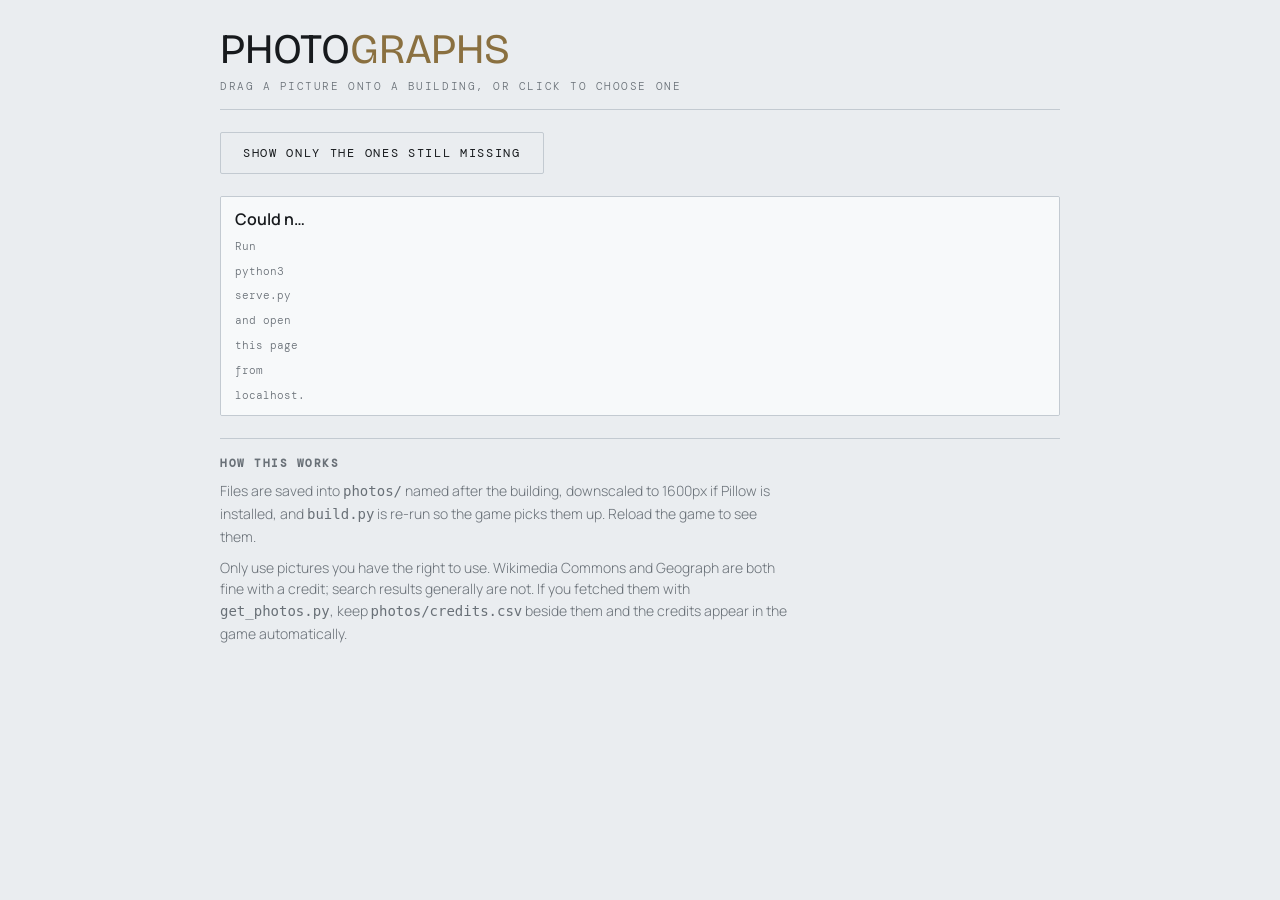
==== upload.html @ dc085592 "Milestone: a daily game about dating and placing British buildings Guess when a building was built a" ====
<!doctype html>
<html lang="en-GB">
<head>
<meta charset="utf-8">
<meta name="viewport" content="width=device-width, initial-scale=1">
<title>Milestone · photographs</title>
<link rel="stylesheet" href="https://fonts.googleapis.com/css2?family=Bricolage+Grotesque:opsz,wght@12..96,300;12..96,400&family=Manrope:wght@200;300;400;500;600&family=DM+Mono:wght@400;500&display=swap">
<link rel="stylesheet" href="styles.css">
<style>
  .wrap{max-width:880px}
  .rows{display:flex;flex-direction:column;gap:1px;background:var(--rule);
    border:1px solid var(--rule);border-radius:2px;overflow:hidden}
  .row{display:grid;grid-template-columns:74px 1fr auto;gap:14px;align-items:center;
    background:var(--panel);padding:10px 14px}
  .row.has{background:var(--plate)}
  .row.drop{outline:2px dashed var(--accent);outline-offset:-4px}
  .thumb{width:74px;height:56px;object-fit:cover;border:1px solid var(--rule);
    background:var(--hair);border-radius:2px}
  .thumb.empty{display:flex;align-items:center;justify-content:center;
    font-family:"DM Mono",monospace;font-size:9px;color:var(--lead);letter-spacing:.1em}
  .who{min-width:0}
  .who b{font-weight:600;display:block;white-space:nowrap;overflow:hidden;text-overflow:ellipsis}
  .who span{font-family:"DM Mono",monospace;font-size:11px;color:var(--lead)}
  .pick{font-family:"DM Mono",monospace;font-size:11px;letter-spacing:.1em;
    text-transform:uppercase;border:1px solid var(--rule);background:transparent;
    color:var(--ink);border-radius:2px;padding:7px 12px;cursor:pointer}
  .pick:hover{border-color:var(--accent);color:var(--accent)}
  .bar{display:flex;gap:14px;align-items:center;flex-wrap:wrap}
  .count{font-family:"DM Mono",monospace;font-size:12px;color:var(--lead)}
  .ok{color:var(--accent)} .bad{color:var(--ochre)}
</style>
</head>
<body>
<div class="wrap">
  <header>
    <div>
      <h1 class="mark">PHOTO&shy;<span>GRAPHS</span></h1>
      <div class="tagline">Drag a picture onto a building, or click to choose one</div>
    </div>
    <span class="count" id="count"></span>
  </header>

  <div class="bar">
    <button class="btn ghost" id="filter">Show only the ones still missing</button>
    <span class="count" id="status"></span>
  </div>

  <div class="rows" id="rows"></div>

  <footer>
    <h3>How this works</h3>
    <p>Files are saved into <code>photos/</code> named after the building, downscaled to
    1600px if Pillow is installed, and <code>build.py</code> is re-run so the game picks
    them up. Reload the game to see them.</p>
    <p>Only use pictures you have the right to use. Wikimedia Commons and Geograph are
    both fine with a credit; search results generally are not. If you fetched them with
    <code>get_photos.py</code>, keep <code>photos/credits.csv</code> beside them and the
    credits appear in the game automatically.</p>
  </footer>
</div>

<script>
let all = [], onlyMissing = false;

function render(){
  const list = onlyMissing ? all.filter(b => !b.photo) : all;
  document.getElementById('rows').innerHTML = list.map(b => `
    <div class="row ${b.photo ? 'has' : ''}" data-id="${b.id}">
      ${b.photo
        ? `<img class="thumb" src="${b.photo}?t=${Date.now()}" alt="">`
        : `<div class="thumb empty">NONE</div>`}
      <div class="who"><b>${b.title}</b><span>${b.dates} · ${b.place}</span></div>
      <button class="pick" data-id="${b.id}">${b.photo ? 'Replace' : 'Add'}</button>
    </div>`).join('');
  const have = all.filter(b => b.photo).length;
  document.getElementById('count').textContent = `${have} of ${all.length} have a photograph`;
}

async function send(id, file){
  const ext = (file.name.match(/\.[a-z0-9]+$/i) || ['.jpg'])[0].toLowerCase();
  const status = document.getElementById('status');
  status.textContent = `uploading ${file.name}…`;
  status.className = 'count';
  try {
    const res = await fetch(`/upload/${id}${ext}`, {method:'PUT', body:file});
    const out = await res.json();
    if (!res.ok) throw new Error(out.error || res.statusText);
    status.textContent = `saved ${out.saved} (${Math.round(out.bytes/1024)} KB)`;
    status.className = 'count ok';
    await load();
  } catch (e){
    status.textContent = 'failed: ' + e.message;
    status.className = 'count bad';
  }
}

document.addEventListener('click', e=>{
  const btn = e.target.closest('.pick');
  if (!btn) return;
  const input = document.createElement('input');
  input.type = 'file'; input.accept = 'image/*';
  input.onchange = () => { if (input.files[0]) send(btn.dataset.id, input.files[0]); };
  input.click();
});
document.addEventListener('dragover', e=>{
  const row = e.target.closest('.row');
  if (row){ e.preventDefault(); row.classList.add('drop'); }
});
document.addEventListener('dragleave', e=>{
  const row = e.target.closest('.row'); if (row) row.classList.remove('drop');
});
document.addEventListener('drop', e=>{
  const row = e.target.closest('.row');
  if (!row) return;
  e.preventDefault(); row.classList.remove('drop');
  const f = e.dataTransfer.files[0];
  if (f) send(row.dataset.id, f);
});
document.getElementById('filter').addEventListener('click', e=>{
  onlyMissing = !onlyMissing;
  e.target.textContent = onlyMissing ? 'Show all buildings' : 'Show only the ones still missing';
  render();
});

async function load(){
  const res = await fetch('/api/buildings');
  all = await res.json();
  render();
}
load().catch(()=> {
  document.getElementById('rows').innerHTML =
    '<div class="row"><div class="who"><b>Could not reach the server.</b>' +
    '<span>Run python3 serve.py and open this page from localhost.</span></div></div>';
});
</script>
</body>
</html>
---- styles.css ----
:root{
  --ground:#EAEDF0;
  --panel:#F7F9FA;
  --plate:#FFFFFF;
  --ink:#171A1D;
  --lead:#697077;
  --rule:#C3CAD1;
  --hair:#DCE1E6;
  --accent:#8A7040;
  --accent-dim:#8A704022;
  --ochre:#A4442B;
  --gold:#8A6A22;
  --shadow:0 1px 0 #FFFFFFAA, 0 10px 30px -18px #1B1E2055;
}
@media (prefers-color-scheme: dark){
  :root:not([data-theme="light"]){
    --ground:#15181A;
    --panel:#1D2124;
    --plate:#23282B;
    --ink:#E6E3DB;
    --lead:#8D9498;
    --rule:#39403F;
    --hair:#2B3134;
    --accent:#D3BA92;
    --accent-dim:#D3BA9222;
    --ochre:#DE8264;
    --gold:#C8A44E;
    --shadow:0 1px 0 #FFFFFF08, 0 12px 34px -20px #000000AA;
  }
}
:root[data-theme="dark"]{
  --ground:#15181A;
  --panel:#1D2124;
  --plate:#23282B;
  --ink:#E6E3DB;
  --lead:#8D9498;
  --rule:#39403F;
  --hair:#2B3134;
  --accent:#D3BA92;
  --accent-dim:#D3BA9222;
  --ochre:#DE8264;
  --gold:#C8A44E;
  --shadow:0 1px 0 #FFFFFF08, 0 12px 34px -20px #000000AA;
}

*{box-sizing:border-box}
body{
  margin:0;
  background:var(--ground);
  color:var(--ink);
  font-family:Manrope,"Helvetica Neue",Arial,sans-serif;
  font-weight:300;
  font-size:16px;
  line-height:1.55;
  -webkit-font-smoothing:antialiased;
}
.wrap{max-width:1060px;margin:0 auto;padding:28px 20px 64px;display:flex;flex-direction:column;gap:22px}

/* ---------- header ---------- */
header{display:flex;align-items:flex-end;justify-content:space-between;gap:16px;flex-wrap:wrap;
  border-bottom:1px solid var(--rule);padding-bottom:14px}
.mark{font-family:"Bricolage Grotesque",Manrope,sans-serif;font-weight:400;font-size:clamp(28px,4.8vw,42px);
  letter-spacing:-.005em;line-height:1;margin:0}
.mark span{color:var(--accent)}
.tagline{font-family:"DM Mono",monospace;font-size:11px;letter-spacing:.14em;
  text-transform:uppercase;color:var(--lead);margin-top:8px}
.progress{display:flex;gap:6px;align-items:center}
#pips{display:inline-flex;gap:6px;align-items:center}
.pip{display:inline-block;width:26px;height:6px;background:var(--hair);
  border:1px solid var(--rule);border-radius:1px}
.pip.done{background:var(--accent);border-color:var(--accent)}
.pip.now{background:var(--ink);border-color:var(--ink)}
.roundlab{font-family:"DM Mono",monospace;font-size:11px;letter-spacing:.12em;
  text-transform:uppercase;color:var(--lead);margin-right:10px}
#reshuffle{margin-left:12px}

/* ---------- layout ---------- */
.stage{display:grid;grid-template-columns:1fr 430px;gap:22px;align-items:start}
@media (max-width:960px){.stage{grid-template-columns:1fr}}
/* expanded: the map takes the full width and the photograph drops below it */
.stage.mapfull{grid-template-columns:1fr}
.stage.mapfull .map-card{order:-1}

/* ---------- plate ---------- */
.plate{background:var(--plate);border:1px solid var(--rule);box-shadow:var(--shadow);
  border-radius:2px;overflow:hidden;display:flex;flex-direction:column}
.plate-img{position:relative;background:var(--plate);aspect-ratio:4/3}
.plate-img svg{display:block;width:100%;height:100%}
.corner{position:absolute;width:14px;height:14px;border:1px solid var(--rule);opacity:.7}
.corner.tl{top:9px;left:9px;border-right:0;border-bottom:0}
.corner.tr{top:9px;right:9px;border-left:0;border-bottom:0}
.corner.bl{bottom:9px;left:9px;border-right:0;border-top:0}
.corner.br{bottom:9px;right:9px;border-left:0;border-top:0}
.plate-bar{display:flex;justify-content:space-between;align-items:center;gap:12px;
  padding:9px 12px;border-top:1px solid var(--hair);background:var(--panel);
  font-family:"DM Mono",monospace;font-size:11px;letter-spacing:.09em;
  text-transform:uppercase;color:var(--lead)}
.plate-img svg{cursor:zoom-in}
.plate-img.zoomed svg{cursor:grab}

/* ---------- map ---------- */
.map-card{background:var(--panel);border:1px solid var(--rule);border-radius:2px;
  box-shadow:var(--shadow);padding:12px}
.label{font-family:"DM Mono",monospace;font-size:11px;letter-spacing:.14em;
  text-transform:uppercase;color:var(--lead);margin:0 0 8px}



.mapnote{font-family:"DM Mono",monospace;font-size:10.5px;color:var(--lead);
  margin:8px 0 0;letter-spacing:.06em}
.map-head{display:flex;justify-content:space-between;align-items:center;margin-bottom:8px}
.zoomer{display:flex;align-items:center;gap:6px}
.zbtn{font-family:"DM Mono",monospace;font-size:13px;line-height:1;width:22px;height:22px;
  border:1px solid var(--rule);background:transparent;color:var(--ink);border-radius:2px;cursor:pointer}
.zbtn:hover:not(:disabled){border-color:var(--accent);color:var(--accent)}
.zbtn:disabled{opacity:.35;cursor:default}
.zlab{font-family:"DM Mono",monospace;font-size:10.5px;color:var(--lead);
  min-width:22px;text-align:center}



/* ---------- ruler ---------- */
.ruler-card{background:var(--panel);border:1px solid var(--rule);border-radius:2px;
  box-shadow:var(--shadow);padding:16px 18px 12px}
.ruler-head{display:flex;justify-content:space-between;align-items:baseline;gap:14px;flex-wrap:wrap}
.readout{font-family:"Bricolage Grotesque",Manrope,sans-serif;font-weight:300;font-size:clamp(24px,3.6vw,32px);
  letter-spacing:.06em;line-height:1;font-variant-numeric:tabular-nums}
.readout small{font-family:"DM Mono",monospace;font-size:11px;font-weight:400;
  letter-spacing:.12em;text-transform:uppercase;color:var(--lead);margin-left:10px}
#ruler{display:block;width:100%;height:auto;cursor:ew-resize;touch-action:pan-y;margin-top:6px}
.tick{stroke:var(--rule)}
.tick.major{stroke:var(--lead)}
.ticklab{font-family:"DM Mono",monospace;font-size:9.5px;fill:var(--lead);text-anchor:middle}
.seglab{font-family:"DM Mono",monospace;font-size:9px;fill:var(--lead);
  text-anchor:middle;letter-spacing:.12em;text-transform:uppercase;opacity:.75}
.handle{fill:var(--ink)}
.handle-line{stroke:var(--ink);stroke-width:1.5}
.truth-line{stroke:var(--accent);stroke-width:1.5;stroke-dasharray:3 3}
.gap-line{stroke:var(--ochre);stroke-width:1}

/* ---------- actions ---------- */
.actions{display:flex;gap:12px;align-items:center;flex-wrap:wrap}
.btn{font-family:"DM Mono",monospace;font-size:12px;letter-spacing:.14em;
  text-transform:uppercase;padding:12px 22px;border-radius:2px;border:1px solid var(--ink);
  background:var(--ink);color:var(--ground);cursor:pointer}
.btn:hover{background:var(--accent);border-color:var(--accent);color:#fff}
.btn:disabled{opacity:.35;cursor:default}
.btn.ghost{background:transparent;color:var(--ink);border-color:var(--rule)}
.btn.ghost:hover{border-color:var(--accent);color:var(--accent);background:transparent}
.hint{font-family:"DM Mono",monospace;font-size:11px;color:var(--lead);letter-spacing:.06em}

/* ---------- reveal ---------- */
.reveal{background:var(--panel);border:1px solid var(--rule);border-left:3px solid var(--accent);
  border-radius:2px;padding:18px 20px;display:none;flex-direction:column;gap:14px;
  box-shadow:var(--shadow)}
.reveal.on{display:flex;animation:rise .35s ease-out}
@keyframes rise{from{opacity:0;transform:translateY(6px)}to{opacity:1;transform:none}}
@media (prefers-reduced-motion:reduce){.reveal.on{animation:none}}
.rev-title{font-family:"Bricolage Grotesque",Manrope,sans-serif;font-weight:400;font-size:20px;letter-spacing:.05em;margin:0}
.rev-sub{font-family:"DM Mono",monospace;font-size:11px;letter-spacing:.12em;
  text-transform:uppercase;color:var(--lead);margin:4px 0 0}
.scores{display:grid;grid-template-columns:repeat(3,minmax(0,1fr));gap:12px}
.score{border:1px solid var(--hair);border-radius:2px;padding:10px 12px;background:var(--plate)}
.score dt{font-family:"DM Mono",monospace;font-size:10px;letter-spacing:.14em;
  text-transform:uppercase;color:var(--lead)}
.score dd{margin:6px 0 0;font-family:"Bricolage Grotesque",Manrope,sans-serif;font-size:22px;font-weight:400;
  font-variant-numeric:tabular-nums}
.score .sub{font-family:"DM Mono",monospace;font-size:11px;color:var(--lead);
  font-weight:400;letter-spacing:.04em;display:block;margin-top:2px}
.den{font-family:"DM Mono",monospace;font-size:.52em;font-weight:400;
  color:var(--lead);letter-spacing:.06em;margin-left:2px}
.mapnote b{font-weight:500;color:var(--ink)}
.tell{margin:0;font-size:15.5px}
.tell b{font-weight:500;color:var(--accent)}
.revnote{margin:0;font-size:14.5px;color:var(--lead);max-width:72ch;
  border-top:1px solid var(--hair);padding-top:12px}
.rev-sub{max-width:78ch}

/* ---------- final ---------- */
.final{background:var(--panel);border:1px solid var(--rule);border-radius:2px;padding:22px;
  display:none;flex-direction:column;gap:16px;box-shadow:var(--shadow)}
.final.on{display:flex}
.total{font-family:"Bricolage Grotesque",Manrope,sans-serif;font-size:clamp(30px,6vw,44px);font-weight:300;letter-spacing:.05em;margin:0}
.grid-share{font-family:"DM Mono",monospace;font-size:19px;line-height:1.5;letter-spacing:.14em;margin:0}
.legend{font-family:"DM Mono",monospace;font-size:11px;color:var(--lead);letter-spacing:.05em}

footer{border-top:1px solid var(--rule);padding-top:16px;color:var(--lead);font-size:14px}
footer h3{font-family:"DM Mono",monospace;font-size:11px;letter-spacing:.14em;
  text-transform:uppercase;margin:0 0 8px;color:var(--lead)}
footer p{margin:0 0 9px;max-width:66ch}
a{color:var(--accent)}
:focus-visible{outline:2px solid var(--accent);outline-offset:2px}

/* ---------- Leaflet map ---------- */
#map{height:min(620px,68vh);border:1px solid var(--hair);border-radius:2px;background:var(--hair);
  cursor:crosshair;z-index:0}
.stage.mapfull #map{height:min(780px,78vh)}
@media (max-width:960px){#map{height:min(460px,60vh)}}
.leaflet-container{font-family:"DM Mono",monospace;background:var(--hair)}
.leaflet-control-attribution{font-size:9px;background:var(--panel)!important;color:var(--lead)}
.leaflet-control-attribution a{color:var(--lead)}
/* the tiles are photographic; in dark mode knock them back so the page holds together */
:root[data-theme="dark"] .leaflet-tile-pane{filter:invert(1) hue-rotate(180deg) brightness(.85) contrast(.9)}
@media (prefers-color-scheme:dark){
  :root:not([data-theme="light"]) .leaflet-tile-pane{
    filter:invert(1) hue-rotate(180deg) brightness(.85) contrast(.9)}
}
.zbtn.wide{width:auto;padding:0 10px;height:22px;font-size:10.5px;letter-spacing:.1em;
  text-transform:uppercase}
.pin-svg{filter:drop-shadow(0 1px 2px rgba(0,0,0,.45))}
.credit{margin:0;font-family:"DM Mono",monospace;font-size:10.5px;color:var(--lead);
  letter-spacing:.04em}
footer p{max-width:72ch}

/* ---------- clues ---------- */
.clue-card{background:var(--panel);border:1px solid var(--rule);border-radius:2px;
  box-shadow:var(--shadow);padding:12px}
.clue-head{display:flex;justify-content:space-between;align-items:center;gap:12px;margin-bottom:10px}
.cluecost{font-family:"DM Mono",monospace;font-size:10.5px;letter-spacing:.06em;color:var(--lead)}
.clues{display:grid;grid-template-columns:repeat(3,1fr);gap:10px}
@media (max-width:700px){.clues{grid-template-columns:1fr}}
.clue{border:1px solid var(--rule);border-radius:2px;background:transparent;color:var(--ink);
  padding:10px;text-align:left;cursor:pointer;font-family:inherit;font-size:13px;line-height:1.4;
  min-height:64px;display:flex;flex-direction:column;gap:5px}
.clue:hover:not(:disabled){border-color:var(--accent)}
.clue:disabled{cursor:default}
.clue .ct{font-family:"DM Mono",monospace;font-size:9.5px;letter-spacing:.14em;
  text-transform:uppercase;color:var(--lead)}
.clue.open{border-color:var(--accent);background:var(--accent-dim)}
.clue.open .ct{color:var(--accent)}
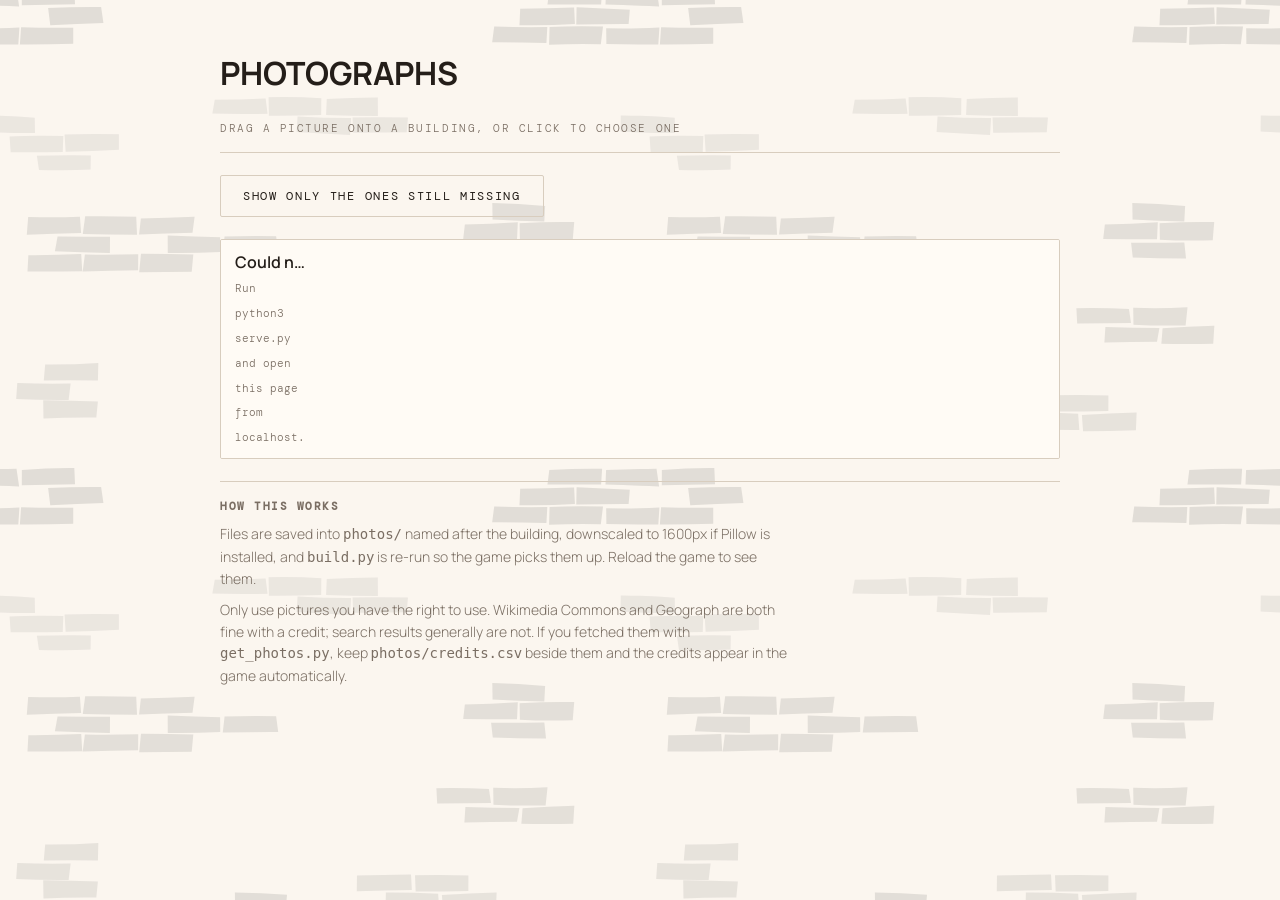
==== commit db681f43: "Rename to Vernacular Chums: kissing buildings logo and spray paint wordmark" ====
--- a/upload.html
+++ b/upload.html
@@ -3,7 +3,7 @@
 <head>
 <meta charset="utf-8">
 <meta name="viewport" content="width=device-width, initial-scale=1">
-<title>Milestone · photographs</title>
+<title>Vernacular Chums · photographs</title>
 <link rel="stylesheet" href="https://fonts.googleapis.com/css2?family=Bricolage+Grotesque:opsz,wght@12..96,300;12..96,400&family=Manrope:wght@200;300;400;500;600&family=DM+Mono:wght@400;500&display=swap">
 <link rel="stylesheet" href="styles.css">
 <style>
--- a/styles.css
+++ b/styles.css
@@ -1,45 +1,63 @@
 
 :root{
-  --ground:#EAEDF0;
-  --panel:#F7F9FA;
-  --plate:#FFFFFF;
-  --ink:#171A1D;
-  --lead:#697077;
-  --rule:#C3CAD1;
-  --hair:#DCE1E6;
-  --accent:#8A7040;
-  --accent-dim:#8A704022;
+  --ground:#FBF6EF;
+  --panel:#FFFBF5;
+  --plate:#FFFDF9;
+  --ink:#241E19;
+  --lead:#7A6E63;
+  --rule:#D8CDBE;
+  --hair:#EDE4D8;
+  --accent:#9E7C38;
+  --accent-dim:#9E7C3822;
   --ochre:#A4442B;
+  --stop:#E02B1D;
+  --go:#2E7D4F;
+  --on-go:#FFFFFF;
+  --on-stop:#FFFFFF;
+  --go-dim:#2E7D4F14;
+  --stop-dim:#A4442B14;
   --gold:#8A6A22;
-  --shadow:0 1px 0 #FFFFFFAA, 0 10px 30px -18px #1B1E2055;
+  --shadow:0 1px 0 #FFFFFFCC, 0 10px 30px -18px #4A3A2855;
 }
 @media (prefers-color-scheme: dark){
   :root:not([data-theme="light"]){
-    --ground:#15181A;
-    --panel:#1D2124;
-    --plate:#23282B;
-    --ink:#E6E3DB;
-    --lead:#8D9498;
-    --rule:#39403F;
-    --hair:#2B3134;
-    --accent:#D3BA92;
-    --accent-dim:#D3BA9222;
+    --ground:#1A1613;
+    --panel:#221D18;
+    --plate:#29231D;
+    --ink:#EFE7DA;
+    --lead:#9A8D7F;
+    --rule:#413830;
+    --hair:#2F2822;
+    --accent:#E0C48F;
+    --accent-dim:#E0C48F22;
     --ochre:#DE8264;
+    --stop:#FF5A45;
+    --go:#78C494;
+    --on-go:#12211A;
+    --on-stop:#FFFFFF;
+    --go-dim:#78C49418;
+    --stop-dim:#DE826418;
     --gold:#C8A44E;
     --shadow:0 1px 0 #FFFFFF08, 0 12px 34px -20px #000000AA;
   }
 }
 :root[data-theme="dark"]{
-  --ground:#15181A;
-  --panel:#1D2124;
-  --plate:#23282B;
-  --ink:#E6E3DB;
-  --lead:#8D9498;
-  --rule:#39403F;
-  --hair:#2B3134;
-  --accent:#D3BA92;
-  --accent-dim:#D3BA9222;
+  --ground:#1A1613;
+  --panel:#221D18;
+  --plate:#29231D;
+  --ink:#EFE7DA;
+  --lead:#9A8D7F;
+  --rule:#413830;
+  --hair:#2F2822;
+  --accent:#E0C48F;
+  --accent-dim:#E0C48F22;
   --ochre:#DE8264;
+  --stop:#FF5A45;
+  --go:#78C494;
+  --on-go:#12211A;
+  --on-stop:#FFFFFF;
+  --go-dim:#78C49418;
+  --stop-dim:#DE826418;
   --gold:#C8A44E;
   --shadow:0 1px 0 #FFFFFF08, 0 12px 34px -20px #000000AA;
 }
@@ -60,16 +78,20 @@
 /* ---------- header ---------- */
 header{display:flex;align-items:flex-end;justify-content:space-between;gap:16px;flex-wrap:wrap;
   border-bottom:1px solid var(--rule);padding-bottom:14px}
-.mark{font-family:"Bricolage Grotesque",Manrope,sans-serif;font-weight:400;font-size:clamp(28px,4.8vw,42px);
-  letter-spacing:-.005em;line-height:1;margin:0}
-.mark span{color:var(--accent)}
+/* Two buildings leaning in for a kiss, pints raised, drawn as hand-made line
+   work rather than a solid silhouette: every edge nudged and bowed, so nothing
+   is quite straight. Beside them the name in spray paint. */
+.markwrap{margin:0;display:flex;align-items:center;gap:16px;color:var(--ink);line-height:1}
+.kissmark{display:block;width:clamp(88px,13vw,140px);height:auto;flex:0 0 auto}
+.wordmark{font-family:"Rubik Spray Paint",Manrope,sans-serif;
+  font-size:clamp(30px,6.2vw,60px);line-height:.98;letter-spacing:.01em;color:var(--ink)}
 .tagline{font-family:"DM Mono",monospace;font-size:11px;letter-spacing:.14em;
   text-transform:uppercase;color:var(--lead);margin-top:8px}
 .progress{display:flex;gap:6px;align-items:center}
 #pips{display:inline-flex;gap:6px;align-items:center}
 .pip{display:inline-block;width:26px;height:6px;background:var(--hair);
   border:1px solid var(--rule);border-radius:1px}
-.pip.done{background:var(--accent);border-color:var(--accent)}
+.pip.done{background:var(--lead);border-color:var(--lead)}
 .pip.now{background:var(--ink);border-color:var(--ink)}
 .roundlab{font-family:"DM Mono",monospace;font-size:11px;letter-spacing:.12em;
   text-transform:uppercase;color:var(--lead);margin-right:10px}
@@ -80,7 +102,25 @@
 @media (max-width:960px){.stage{grid-template-columns:1fr}}
 /* expanded: the map takes the full width and the photograph drops below it */
 .stage.mapfull{grid-template-columns:1fr}
-.stage.mapfull .map-card{order:-1}
+.stage.mapfull .map-card{order:-1;position:relative}
+/* Expanded, the photograph would otherwise scroll off below the map, which is
+   no use when you are trying to place the building you are looking at. Pin a
+   thumbnail into the corner of the map instead; click it to zoom it up. */
+.stage.mapfull .plate{display:none}
+.minishot{display:none}
+.stage.mapfull .minishot{
+  display:block;position:absolute;right:22px;top:60px;z-index:500;
+  width:clamp(150px,20vw,240px);aspect-ratio:4/3;overflow:hidden;
+  border:1px solid var(--rule);background:var(--plate);
+  box-shadow:0 6px 22px -10px #00000066;border-radius:2px;cursor:zoom-in;padding:0}
+.stage.mapfull .minishot.big{width:clamp(280px,42vw,520px);cursor:zoom-out}
+.minishot img{width:100%;height:100%;object-fit:cover;display:block}
+.minishot .msbar{position:absolute;left:0;right:0;bottom:0;padding:3px 6px;
+  font-family:"DM Mono",monospace;font-size:9px;letter-spacing:.1em;
+  text-transform:uppercase;color:#fff;background:#00000099;text-align:left}
+@media (max-width:700px){
+  .stage.mapfull .minishot{right:10px;top:52px;width:120px}
+}
 
 /* ---------- plate ---------- */
 .plate{background:var(--plate);border:1px solid var(--rule);box-shadow:var(--shadow);
@@ -136,6 +176,9 @@
   text-anchor:middle;letter-spacing:.12em;text-transform:uppercase;opacity:.75}
 .handle{fill:var(--ink)}
 .handle-line{stroke:var(--ink);stroke-width:1.5}
+.bb-body{fill:var(--ink)}
+.bb-face{fill:var(--panel);stroke:var(--ink);stroke-width:1.2}
+.bb-hand{stroke:var(--ink);stroke-linecap:round}
 .truth-line{stroke:var(--accent);stroke-width:1.5;stroke-dasharray:3 3}
 .gap-line{stroke:var(--ochre);stroke-width:1}
 
@@ -149,6 +192,22 @@
 .btn.ghost{background:transparent;color:var(--ink);border-color:var(--rule)}
 .btn.ghost:hover{border-color:var(--accent);color:var(--accent);background:transparent}
 .hint{font-family:"DM Mono",monospace;font-size:11px;color:var(--lead);letter-spacing:.06em}
+
+/* Commit is the one thing on the page you have to do, and at 12px it was the
+   quietest control on it. Big, wide and dark, and once a pin is down it gets a
+   slow pulse so it is obvious you are being waited on. */
+.actions.commit{flex-direction:column;align-items:stretch;gap:8px}
+#submit{font-size:clamp(16px,1.8vw,20px);letter-spacing:.2em;padding:0 40px;
+  width:100%;min-height:70px;font-weight:500;border-radius:2px;
+  box-shadow:0 6px 18px -10px #00000070}
+#submit:not(:disabled){animation:readypulse 2.4s ease-in-out infinite}
+#submit:hover:not(:disabled){animation:none;transform:translateY(-1px)}
+@keyframes readypulse{
+  0%,100%{box-shadow:0 6px 18px -10px #00000070, 0 0 0 0 var(--accent-dim)}
+  50%    {box-shadow:0 6px 18px -10px #00000070, 0 0 0 8px transparent}
+}
+@media (prefers-reduced-motion:reduce){ #submit:not(:disabled){animation:none} }
+.actions.commit .hint{font-size:12.5px;text-align:center}
 
 /* ---------- reveal ---------- */
 .reveal{background:var(--panel);border:1px solid var(--rule);border-left:3px solid var(--accent);
@@ -193,18 +252,25 @@
 :focus-visible{outline:2px solid var(--accent);outline-offset:2px}
 
 /* ---------- Leaflet map ---------- */
-#map{height:min(620px,68vh);border:1px solid var(--hair);border-radius:2px;background:var(--hair);
+#map{height:min(620px,68vh);border:1px solid var(--rule);border-radius:2px;background:var(--hair);
   cursor:crosshair;z-index:0}
 .stage.mapfull #map{height:min(780px,78vh)}
 @media (max-width:960px){#map{height:min(460px,60vh)}}
 .leaflet-container{font-family:"DM Mono",monospace;background:var(--hair)}
 .leaflet-control-attribution{font-size:9px;background:var(--panel)!important;color:var(--lead)}
 .leaflet-control-attribution a{color:var(--lead)}
-/* the tiles are photographic; in dark mode knock them back so the page holds together */
-:root[data-theme="dark"] .leaflet-tile-pane{filter:invert(1) hue-rotate(180deg) brightness(.85) contrast(.9)}
+/* Warm the basemap into the paper palette and soften it, so the map sits with
+   the rest of the page instead of glowing blue-grey out of it. */
+/* Desaturate so the road colouring and green fills stop shouting, but leave
+   contrast almost alone: building footprints are drawn as fine grey outlines at
+   high zoom and flattening the contrast wipes them out, which would take away
+   the thing you need to place a pin on a doorstep. */
+.leaflet-tile-pane{filter:grayscale(.62) sepia(.34) saturate(.9) contrast(.98) brightness(1.04)}
+:root[data-theme="dark"] .leaflet-tile-pane{
+  filter:invert(1) hue-rotate(180deg) grayscale(.6) sepia(.3) brightness(.8) contrast(.8)}
 @media (prefers-color-scheme:dark){
   :root:not([data-theme="light"]) .leaflet-tile-pane{
-    filter:invert(1) hue-rotate(180deg) brightness(.85) contrast(.9)}
+    filter:invert(1) hue-rotate(180deg) grayscale(.6) sepia(.3) brightness(.8) contrast(.8)}
 }
 .zbtn.wide{width:auto;padding:0 10px;height:22px;font-size:10.5px;letter-spacing:.1em;
   text-transform:uppercase}
@@ -217,15 +283,48 @@
 .clue-card{background:var(--panel);border:1px solid var(--rule);border-radius:2px;
   box-shadow:var(--shadow);padding:12px}
 .clue-head{display:flex;justify-content:space-between;align-items:center;gap:12px;margin-bottom:10px}
-.cluecost{font-family:"DM Mono",monospace;font-size:10.5px;letter-spacing:.06em;color:var(--lead)}
+.cluecost{font-family:"DM Mono",monospace;font-size:12px;letter-spacing:.06em;color:var(--lead)}
 .clues{display:grid;grid-template-columns:repeat(3,1fr);gap:10px}
 @media (max-width:700px){.clues{grid-template-columns:1fr}}
 .clue{border:1px solid var(--rule);border-radius:2px;background:transparent;color:var(--ink);
-  padding:10px;text-align:left;cursor:pointer;font-family:inherit;font-size:13px;line-height:1.4;
-  min-height:64px;display:flex;flex-direction:column;gap:5px}
-.clue:hover:not(:disabled){border-color:var(--accent)}
+  padding:8px 10px;cursor:pointer;font-family:inherit;
+  font-size:clamp(17px,1.7vw,21px);line-height:1.2;font-weight:500;
+  min-height:70px;display:flex;flex-direction:column;gap:4px;
+  align-items:center;justify-content:center;text-align:center}
+.clue:hover:not(:disabled){filter:brightness(1.08)}
 .clue:disabled{cursor:default}
-.clue .ct{font-family:"DM Mono",monospace;font-size:9.5px;letter-spacing:.14em;
+.clue .ct{font-family:"DM Mono",monospace;font-size:12px;letter-spacing:.16em;
   text-transform:uppercase;color:var(--lead)}
-.clue.open{border-color:var(--accent);background:var(--accent-dim)}
-.clue.open .ct{color:var(--accent)}
+
+/* Green while the clue is still yours to spend, red once it is spent. Clues the
+   game has simply run out of are neither: they read as unavailable, not used. */
+.clue{border-color:var(--go);background:var(--go);color:var(--on-go)}
+.clue .ct{color:var(--on-go);opacity:.75}
+.clue.open{border-color:var(--stop);background:var(--stop);color:var(--on-stop)}
+.clue.open .ct{color:var(--on-stop);opacity:.75}
+.clue:disabled:not(.open){border-color:var(--rule);background:transparent;
+  color:var(--lead);opacity:.45}
+.clue:disabled:not(.open) .ct{color:var(--lead)}
+
+/* ---------- background ----------
+   White, with little patches of brickwork scattered across it. Within a patch
+   the bricks sit side by side in courses, as brickwork does; between patches
+   there is clear white. The patches are placed by rejection so they never
+   overlap, and every brick is hand-drawn, so no two are alike. */
+body{
+  background-image:url("data:image/svg+xml,%3Csvg%20xmlns%3D%22http%3A%2F%2Fwww.w3.org%2F2000%2Fsvg%22%20width%3D%22640%22%20height%3D%22480%22%20viewBox%3D%220%200%20640%20480%22%3E%3Cg%20fill%3D%22%23000000%22%3E%3Cpath%20transform%3D%22translate%28-640%2C-480%29%22%20fill-opacity%3D%220.064%22%20d%3D%22M214.8%2C99.8%20Q240.5%2C99.6%20265.6%2C98.4%20L267.5%2C113.8%20Q239.5%2C114.4%20212.4%2C113.6%20Z%22%2F%3E%3Cpath%20transform%3D%22translate%28-640%2C0%29%22%20fill-opacity%3D%220.064%22%20d%3D%22M214.8%2C99.8%20Q240.5%2C99.6%20265.6%2C98.4%20L267.5%2C113.8%20Q239.5%2C114.4%20212.4%2C113.6%20Z%22%2F%3E%3Cpath%20transform%3D%22translate%28-640%2C480%29%22%20fill-opacity%3D%220.064%22%20d%3D%22M214.8%2C99.8%20Q240.5%2C99.6%20265.6%2C98.4%20L267.5%2C113.8%20Q239.5%2C114.4%20212.4%2C113.6%20Z%22%2F%3E%3Cpath%20transform%3D%22translate%280%2C-480%29%22%20fill-opacity%3D%220.064%22%20d%3D%22M214.8%2C99.8%20Q240.5%2C99.6%20265.6%2C98.4%20L267.5%2C113.8%20Q239.5%2C114.4%20212.4%2C113.6%20Z%22%2F%3E%3Cpath%20transform%3D%22translate%280%2C0%29%22%20fill-opacity%3D%220.064%22%20d%3D%22M214.8%2C99.8%20Q240.5%2C99.6%20265.6%2C98.4%20L267.5%2C113.8%20Q239.5%2C114.4%20212.4%2C113.6%20Z%22%2F%3E%3Cpath%20transform%3D%22translate%280%2C480%29%22%20fill-opacity%3D%220.064%22%20d%3D%22M214.8%2C99.8%20Q240.5%2C99.6%20265.6%2C98.4%20L267.5%2C113.8%20Q239.5%2C114.4%20212.4%2C113.6%20Z%22%2F%3E%3Cpath%20transform%3D%22translate%28640%2C-480%29%22%20fill-opacity%3D%220.064%22%20d%3D%22M214.8%2C99.8%20Q240.5%2C99.6%20265.6%2C98.4%20L267.5%2C113.8%20Q239.5%2C114.4%20212.4%2C113.6%20Z%22%2F%3E%3Cpath%20transform%3D%22translate%28640%2C0%29%22%20fill-opacity%3D%220.064%22%20d%3D%22M214.8%2C99.8%20Q240.5%2C99.6%20265.6%2C98.4%20L267.5%2C113.8%20Q239.5%2C114.4%20212.4%2C113.6%20Z%22%2F%3E%3Cpath%20transform%3D%22translate%28640%2C480%29%22%20fill-opacity%3D%220.064%22%20d%3D%22M214.8%2C99.8%20Q240.5%2C99.6%20265.6%2C98.4%20L267.5%2C113.8%20Q239.5%2C114.4%20212.4%2C113.6%20Z%22%2F%3E%3Cpath%20transform%3D%22translate%28-640%2C-480%29%22%20fill-opacity%3D%220.064%22%20d%3D%22M268.6%2C97.2%20Q295.7%2C96.6%20321.3%2C98.2%20L321.2%2C115.0%20Q295.9%2C115.9%20268.9%2C115.8%20Z%22%2F%3E%3Cpath%20transform%3D%22translate%28-640%2C0%29%22%20fill-opacity%3D%220.064%22%20d%3D%22M268.6%2C97.2%20Q295.7%2C96.6%20321.3%2C98.2%20L321.2%2C115.0%20Q295.9%2C115.9%20268.9%2C115.8%20Z%22%2F%3E%3Cpath%20transform%3D%22translate%28-640%2C480%29%22%20fill-opacity%3D%220.064%22%20d%3D%22M268.6%2C97.2%20Q295.7%2C96.6%20321.3%2C98.2%20L321.2%2C115.0%20Q295.9%2C115.9%20268.9%2C115.8%20Z%22%2F%3E%3Cpath%20transform%3D%22translate%280%2C-480%29%22%20fill-opacity%3D%220.064%22%20d%3D%22M268.6%2C97.2%20Q295.7%2C96.6%20321.3%2C98.2%20L321.2%2C115.0%20Q295.9%2C115.9%20268.9%2C115.8%20Z%22%2F%3E%3Cpath%20transform%3D%22translate%280%2C0%29%22%20fill-opacity%3D%220.064%22%20d%3D%22M268.6%2C97.2%20Q295.7%2C96.6%20321.3%2C98.2%20L321.2%2C115.0%20Q295.9%2C115.9%20268.9%2C115.8%20Z%22%2F%3E%3Cpath%20transform%3D%22translate%280%2C480%29%22%20fill-opacity%3D%220.064%22%20d%3D%22M268.6%2C97.2%20Q295.7%2C96.6%20321.3%2C98.2%20L321.2%2C115.0%20Q295.9%2C115.9%20268.9%2C115.8%20Z%22%2F%3E%3Cpath%20transform%3D%22translate%28640%2C-480%29%22%20fill-opacity%3D%220.064%22%20d%3D%22M268.6%2C97.2%20Q295.7%2C96.6%20321.3%2C98.2%20L321.2%2C115.0%20Q295.9%2C115.9%20268.9%2C115.8%20Z%22%2F%3E%3Cpath%20transform%3D%22translate%28640%2C0%29%22%20fill-opacity%3D%220.064%22%20d%3D%22M268.6%2C97.2%20Q295.7%2C96.6%20321.3%2C98.2%20L321.2%2C115.0%20Q295.9%2C115.9%20268.9%2C115.8%20Z%22%2F%3E%3Cpath%20transform%3D%22translate%28640%2C480%29%22%20fill-opacity%3D%220.064%22%20d%3D%22M268.6%2C97.2%20Q295.7%2C96.6%20321.3%2C98.2%20L321.2%2C115.0%20Q295.9%2C115.9%20268.9%2C115.8%20Z%22%2F%3E%3Cpath%20transform%3D%22translate%28-640%2C-480%29%22%20fill-opacity%3D%220.064%22%20d%3D%22M326.8%2C99.0%20Q352.4%2C97.5%20377.8%2C97.4%20L377.9%2C116.1%20Q351.6%2C115.9%20326.1%2C115.1%20Z%22%2F%3E%3Cpath%20transform%3D%22translate%28-640%2C0%29%22%20fill-opacity%3D%220.064%22%20d%3D%22M326.8%2C99.0%20Q352.4%2C97.5%20377.8%2C97.4%20L377.9%2C116.1%20Q351.6%2C115.9%20326.1%2C115.1%20Z%22%2F%3E%3Cpath%20transform%3D%22translate%28-640%2C480%29%22%20fill-opacity%3D%220.064%22%20d%3D%22M326.8%2C99.0%20Q352.4%2C97.5%20377.8%2C97.4%20L377.9%2C116.1%20Q351.6%2C115.9%20326.1%2C115.1%20Z%22%2F%3E%3Cpath%20transform%3D%22translate%280%2C-480%29%22%20fill-opacity%3D%220.064%22%20d%3D%22M326.8%2C99.0%20Q352.4%2C97.5%20377.8%2C97.4%20L377.9%2C116.1%20Q351.6%2C115.9%20326.1%2C115.1%20Z%22%2F%3E%3Cpath%20transform%3D%22translate%280%2C0%29%22%20fill-opacity%3D%220.064%22%20d%3D%22M326.8%2C99.0%20Q352.4%2C97.5%20377.8%2C97.4%20L377.9%2C116.1%20Q351.6%2C115.9%20326.1%2C115.1%20Z%22%2F%3E%3Cpath%20transform%3D%22translate%280%2C480%29%22%20fill-opacity%3D%220.064%22%20d%3D%22M326.8%2C99.0%20Q352.4%2C97.5%20377.8%2C97.4%20L377.9%2C116.1%20Q351.6%2C115.9%20326.1%2C115.1%20Z%22%2F%3E%3Cpath%20transform%3D%22translate%28640%2C-480%29%22%20fill-opacity%3D%220.064%22%20d%3D%22M326.8%2C99.0%20Q352.4%2C97.5%20377.8%2C97.4%20L377.9%2C116.1%20Q351.6%2C115.9%20326.1%2C115.1%20Z%22%2F%3E%3Cpath%20transform%3D%22translate%28640%2C0%29%22%20fill-opacity%3D%220.064%22%20d%3D%22M326.8%2C99.0%20Q352.4%2C97.5%20377.8%2C97.4%20L377.9%2C116.1%20Q351.6%2C115.9%20326.1%2C115.1%20Z%22%2F%3E%3Cpath%20transform%3D%22translate%28640%2C480%29%22%20fill-opacity%3D%220.064%22%20d%3D%22M326.8%2C99.0%20Q352.4%2C97.5%20377.8%2C97.4%20L377.9%2C116.1%20Q351.6%2C115.9%20326.1%2C115.1%20Z%22%2F%3E%3Cpath%20transform%3D%22translate%28-640%2C-480%29%22%20fill-opacity%3D%220.064%22%20d%3D%22M297.6%2C116.5%20Q324.6%2C118.2%20351.1%2C118.1%20L350.0%2C134.9%20Q323.1%2C133.6%20296.6%2C132.1%20Z%22%2F%3E%3Cpath%20transform%3D%22translate%28-640%2C0%29%22%20fill-opacity%3D%220.064%22%20d%3D%22M297.6%2C116.5%20Q324.6%2C118.2%20351.1%2C118.1%20L350.0%2C134.9%20Q323.1%2C133.6%20296.6%2C132.1%20Z%22%2F%3E%3Cpath%20transform%3D%22translate%28-640%2C480%29%22%20fill-opacity%3D%220.064%22%20d%3D%22M297.6%2C116.5%20Q324.6%2C118.2%20351.1%2C118.1%20L350.0%2C134.9%20Q323.1%2C133.6%20296.6%2C132.1%20Z%22%2F%3E%3Cpath%20transform%3D%22translate%280%2C-480%29%22%20fill-opacity%3D%220.064%22%20d%3D%22M297.6%2C116.5%20Q324.6%2C118.2%20351.1%2C118.1%20L350.0%2C134.9%20Q323.1%2C133.6%20296.6%2C132.1%20Z%22%2F%3E%3Cpath%20transform%3D%22translate%280%2C0%29%22%20fill-opacity%3D%220.064%22%20d%3D%22M297.6%2C116.5%20Q324.6%2C118.2%20351.1%2C118.1%20L350.0%2C134.9%20Q323.1%2C133.6%20296.6%2C132.1%20Z%22%2F%3E%3Cpath%20transform%3D%22translate%280%2C480%29%22%20fill-opacity%3D%220.064%22%20d%3D%22M297.6%2C116.5%20Q324.6%2C118.2%20351.1%2C118.1%20L350.0%2C134.9%20Q323.1%2C133.6%20296.6%2C132.1%20Z%22%2F%3E%3Cpath%20transform%3D%22translate%28640%2C-480%29%22%20fill-opacity%3D%220.064%22%20d%3D%22M297.6%2C116.5%20Q324.6%2C118.2%20351.1%2C118.1%20L350.0%2C134.9%20Q323.1%2C133.6%20296.6%2C132.1%20Z%22%2F%3E%3Cpath%20transform%3D%22translate%28640%2C0%29%22%20fill-opacity%3D%220.064%22%20d%3D%22M297.6%2C116.5%20Q324.6%2C118.2%20351.1%2C118.1%20L350.0%2C134.9%20Q323.1%2C133.6%20296.6%2C132.1%20Z%22%2F%3E%3Cpath%20transform%3D%22translate%28640%2C480%29%22%20fill-opacity%3D%220.064%22%20d%3D%22M297.6%2C116.5%20Q324.6%2C118.2%20351.1%2C118.1%20L350.0%2C134.9%20Q323.1%2C133.6%20296.6%2C132.1%20Z%22%2F%3E%3Cpath%20transform%3D%22translate%28-640%2C-480%29%22%20fill-opacity%3D%220.064%22%20d%3D%22M352.6%2C117.5%20Q379.5%2C117.1%20407.9%2C117.6%20L406.7%2C132.3%20Q380.0%2C132.3%20353.2%2C132.8%20Z%22%2F%3E%3Cpath%20transform%3D%22translate%28-640%2C0%29%22%20fill-opacity%3D%220.064%22%20d%3D%22M352.6%2C117.5%20Q379.5%2C117.1%20407.9%2C117.6%20L406.7%2C132.3%20Q380.0%2C132.3%20353.2%2C132.8%20Z%22%2F%3E%3Cpath%20transform%3D%22translate%28-640%2C480%29%22%20fill-opacity%3D%220.064%22%20d%3D%22M352.6%2C117.5%20Q379.5%2C117.1%20407.9%2C117.6%20L406.7%2C132.3%20Q380.0%2C132.3%20353.2%2C132.8%20Z%22%2F%3E%3Cpath%20transform%3D%22translate%280%2C-480%29%22%20fill-opacity%3D%220.064%22%20d%3D%22M352.6%2C117.5%20Q379.5%2C117.1%20407.9%2C117.6%20L406.7%2C132.3%20Q380.0%2C132.3%20353.2%2C132.8%20Z%22%2F%3E%3Cpath%20transform%3D%22translate%280%2C0%29%22%20fill-opacity%3D%220.064%22%20d%3D%22M352.6%2C117.5%20Q379.5%2C117.1%20407.9%2C117.6%20L406.7%2C132.3%20Q380.0%2C132.3%20353.2%2C132.8%20Z%22%2F%3E%3Cpath%20transform%3D%22translate%280%2C480%29%22%20fill-opacity%3D%220.064%22%20d%3D%22M352.6%2C117.5%20Q379.5%2C117.1%20407.9%2C117.6%20L406.7%2C132.3%20Q380.0%2C132.3%20353.2%2C132.8%20Z%22%2F%3E%3Cpath%20transform%3D%22translate%28640%2C-480%29%22%20fill-opacity%3D%220.064%22%20d%3D%22M352.6%2C117.5%20Q379.5%2C117.1%20407.9%2C117.6%20L406.7%2C132.3%20Q380.0%2C132.3%20353.2%2C132.8%20Z%22%2F%3E%3Cpath%20transform%3D%22translate%28640%2C0%29%22%20fill-opacity%3D%220.064%22%20d%3D%22M352.6%2C117.5%20Q379.5%2C117.1%20407.9%2C117.6%20L406.7%2C132.3%20Q380.0%2C132.3%20353.2%2C132.8%20Z%22%2F%3E%3Cpath%20transform%3D%22translate%28640%2C480%29%22%20fill-opacity%3D%220.064%22%20d%3D%22M352.6%2C117.5%20Q379.5%2C117.1%20407.9%2C117.6%20L406.7%2C132.3%20Q380.0%2C132.3%20353.2%2C132.8%20Z%22%2F%3E%3Cpath%20transform%3D%22translate%28-640%2C-480%29%22%20fill-opacity%3D%220.103%22%20d%3D%22M549.3%2C-9.9%20Q576.6%2C-11.7%20602.1%2C-11.3%20L601.1%2C4.6%20Q573.9%2C4.3%20547.5%2C4.4%20Z%22%2F%3E%3Cpath%20transform%3D%22translate%28-640%2C0%29%22%20fill-opacity%3D%220.103%22%20d%3D%22M549.3%2C-9.9%20Q576.6%2C-11.7%20602.1%2C-11.3%20L601.1%2C4.6%20Q573.9%2C4.3%20547.5%2C4.4%20Z%22%2F%3E%3Cpath%20transform%3D%22translate%28-640%2C480%29%22%20fill-opacity%3D%220.103%22%20d%3D%22M549.3%2C-9.9%20Q576.6%2C-11.7%20602.1%2C-11.3%20L601.1%2C4.6%20Q573.9%2C4.3%20547.5%2C4.4%20Z%22%2F%3E%3Cpath%20transform%3D%22translate%280%2C-480%29%22%20fill-opacity%3D%220.103%22%20d%3D%22M549.3%2C-9.9%20Q576.6%2C-11.7%20602.1%2C-11.3%20L601.1%2C4.6%20Q573.9%2C4.3%20547.5%2C4.4%20Z%22%2F%3E%3Cpath%20transform%3D%22translate%280%2C0%29%22%20fill-opacity%3D%220.103%22%20d%3D%22M549.3%2C-9.9%20Q576.6%2C-11.7%20602.1%2C-11.3%20L601.1%2C4.6%20Q573.9%2C4.3%20547.5%2C4.4%20Z%22%2F%3E%3Cpath%20transform%3D%22translate%280%2C480%29%22%20fill-opacity%3D%220.103%22%20d%3D%22M549.3%2C-9.9%20Q576.6%2C-11.7%20602.1%2C-11.3%20L601.1%2C4.6%20Q573.9%2C4.3%20547.5%2C4.4%20Z%22%2F%3E%3Cpath%20transform%3D%22translate%28640%2C-480%29%22%20fill-opacity%3D%220.103%22%20d%3D%22M549.3%2C-9.9%20Q576.6%2C-11.7%20602.1%2C-11.3%20L601.1%2C4.6%20Q573.9%2C4.3%20547.5%2C4.4%20Z%22%2F%3E%3Cpath%20transform%3D%22translate%28640%2C0%29%22%20fill-opacity%3D%220.103%22%20d%3D%22M549.3%2C-9.9%20Q576.6%2C-11.7%20602.1%2C-11.3%20L601.1%2C4.6%20Q573.9%2C4.3%20547.5%2C4.4%20Z%22%2F%3E%3Cpath%20transform%3D%22translate%28640%2C480%29%22%20fill-opacity%3D%220.103%22%20d%3D%22M549.3%2C-9.9%20Q576.6%2C-11.7%20602.1%2C-11.3%20L601.1%2C4.6%20Q573.9%2C4.3%20547.5%2C4.4%20Z%22%2F%3E%3Cpath%20transform%3D%22translate%28-640%2C-480%29%22%20fill-opacity%3D%220.103%22%20d%3D%22M606.1%2C-10.0%20Q632.1%2C-10.8%20656.5%2C-11.2%20L659.1%2C6.4%20Q633.2%2C5.4%20605.5%2C4.5%20Z%22%2F%3E%3Cpath%20transform%3D%22translate%28-640%2C0%29%22%20fill-opacity%3D%220.103%22%20d%3D%22M606.1%2C-10.0%20Q632.1%2C-10.8%20656.5%2C-11.2%20L659.1%2C6.4%20Q633.2%2C5.4%20605.5%2C4.5%20Z%22%2F%3E%3Cpath%20transform%3D%22translate%28-640%2C480%29%22%20fill-opacity%3D%220.103%22%20d%3D%22M606.1%2C-10.0%20Q632.1%2C-10.8%20656.5%2C-11.2%20L659.1%2C6.4%20Q633.2%2C5.4%20605.5%2C4.5%20Z%22%2F%3E%3Cpath%20transform%3D%22translate%280%2C-480%29%22%20fill-opacity%3D%220.103%22%20d%3D%22M606.1%2C-10.0%20Q632.1%2C-10.8%20656.5%2C-11.2%20L659.1%2C6.4%20Q633.2%2C5.4%20605.5%2C4.5%20Z%22%2F%3E%3Cpath%20transform%3D%22translate%280%2C0%29%22%20fill-opacity%3D%220.103%22%20d%3D%22M606.1%2C-10.0%20Q632.1%2C-10.8%20656.5%2C-11.2%20L659.1%2C6.4%20Q633.2%2C5.4%20605.5%2C4.5%20Z%22%2F%3E%3Cpath%20transform%3D%22translate%280%2C480%29%22%20fill-opacity%3D%220.103%22%20d%3D%22M606.1%2C-10.0%20Q632.1%2C-10.8%20656.5%2C-11.2%20L659.1%2C6.4%20Q633.2%2C5.4%20605.5%2C4.5%20Z%22%2F%3E%3Cpath%20transform%3D%22translate%28640%2C-480%29%22%20fill-opacity%3D%220.103%22%20d%3D%22M606.1%2C-10.0%20Q632.1%2C-10.8%20656.5%2C-11.2%20L659.1%2C6.4%20Q633.2%2C5.4%20605.5%2C4.5%20Z%22%2F%3E%3Cpath%20transform%3D%22translate%28640%2C0%29%22%20fill-opacity%3D%220.103%22%20d%3D%22M606.1%2C-10.0%20Q632.1%2C-10.8%20656.5%2C-11.2%20L659.1%2C6.4%20Q633.2%2C5.4%20605.5%2C4.5%20Z%22%2F%3E%3Cpath%20transform%3D%22translate%28640%2C480%29%22%20fill-opacity%3D%220.103%22%20d%3D%22M606.1%2C-10.0%20Q632.1%2C-10.8%20656.5%2C-11.2%20L659.1%2C6.4%20Q633.2%2C5.4%20605.5%2C4.5%20Z%22%2F%3E%3Cpath%20transform%3D%22translate%28-640%2C-480%29%22%20fill-opacity%3D%220.103%22%20d%3D%22M661.9%2C-10.1%20Q688.3%2C-12.3%20714.3%2C-12.1%20L715.0%2C4.3%20Q687.8%2C5.0%20661.8%2C5.3%20Z%22%2F%3E%3Cpath%20transform%3D%22translate%28-640%2C0%29%22%20fill-opacity%3D%220.103%22%20d%3D%22M661.9%2C-10.1%20Q688.3%2C-12.3%20714.3%2C-12.1%20L715.0%2C4.3%20Q687.8%2C5.0%20661.8%2C5.3%20Z%22%2F%3E%3Cpath%20transform%3D%22translate%28-640%2C480%29%22%20fill-opacity%3D%220.103%22%20d%3D%22M661.9%2C-10.1%20Q688.3%2C-12.3%20714.3%2C-12.1%20L715.0%2C4.3%20Q687.8%2C5.0%20661.8%2C5.3%20Z%22%2F%3E%3Cpath%20transform%3D%22translate%280%2C-480%29%22%20fill-opacity%3D%220.103%22%20d%3D%22M661.9%2C-10.1%20Q688.3%2C-12.3%20714.3%2C-12.1%20L715.0%2C4.3%20Q687.8%2C5.0%20661.8%2C5.3%20Z%22%2F%3E%3Cpath%20transform%3D%22translate%280%2C0%29%22%20fill-opacity%3D%220.103%22%20d%3D%22M661.9%2C-10.1%20Q688.3%2C-12.3%20714.3%2C-12.1%20L715.0%2C4.3%20Q687.8%2C5.0%20661.8%2C5.3%20Z%22%2F%3E%3Cpath%20transform%3D%22translate%280%2C480%29%22%20fill-opacity%3D%220.103%22%20d%3D%22M661.9%2C-10.1%20Q688.3%2C-12.3%20714.3%2C-12.1%20L715.0%2C4.3%20Q687.8%2C5.0%20661.8%2C5.3%20Z%22%2F%3E%3Cpath%20transform%3D%22translate%28640%2C-480%29%22%20fill-opacity%3D%220.103%22%20d%3D%22M661.9%2C-10.1%20Q688.3%2C-12.3%20714.3%2C-12.1%20L715.0%2C4.3%20Q687.8%2C5.0%20661.8%2C5.3%20Z%22%2F%3E%3Cpath%20transform%3D%22translate%28640%2C0%29%22%20fill-opacity%3D%220.103%22%20d%3D%22M661.9%2C-10.1%20Q688.3%2C-12.3%20714.3%2C-12.1%20L715.0%2C4.3%20Q687.8%2C5.0%20661.8%2C5.3%20Z%22%2F%3E%3Cpath%20transform%3D%22translate%28640%2C480%29%22%20fill-opacity%3D%220.103%22%20d%3D%22M661.9%2C-10.1%20Q688.3%2C-12.3%20714.3%2C-12.1%20L715.0%2C4.3%20Q687.8%2C5.0%20661.8%2C5.3%20Z%22%2F%3E%3Cpath%20transform%3D%22translate%28-640%2C-480%29%22%20fill-opacity%3D%220.103%22%20d%3D%22M520.2%2C8.7%20Q548.0%2C8.5%20574.1%2C7.6%20L574.9%2C24.0%20Q546.3%2C25.7%20519.5%2C25.2%20Z%22%2F%3E%3Cpath%20transform%3D%22translate%28-640%2C0%29%22%20fill-opacity%3D%220.103%22%20d%3D%22M520.2%2C8.7%20Q548.0%2C8.5%20574.1%2C7.6%20L574.9%2C24.0%20Q546.3%2C25.7%20519.5%2C25.2%20Z%22%2F%3E%3Cpath%20transform%3D%22translate%28-640%2C480%29%22%20fill-opacity%3D%220.103%22%20d%3D%22M520.2%2C8.7%20Q548.0%2C8.5%20574.1%2C7.6%20L574.9%2C24.0%20Q546.3%2C25.7%20519.5%2C25.2%20Z%22%2F%3E%3Cpath%20transform%3D%22translate%280%2C-480%29%22%20fill-opacity%3D%220.103%22%20d%3D%22M520.2%2C8.7%20Q548.0%2C8.5%20574.1%2C7.6%20L574.9%2C24.0%20Q546.3%2C25.7%20519.5%2C25.2%20Z%22%2F%3E%3Cpath%20transform%3D%22translate%280%2C0%29%22%20fill-opacity%3D%220.103%22%20d%3D%22M520.2%2C8.7%20Q548.0%2C8.5%20574.1%2C7.6%20L574.9%2C24.0%20Q546.3%2C25.7%20519.5%2C25.2%20Z%22%2F%3E%3Cpath%20transform%3D%22translate%280%2C480%29%22%20fill-opacity%3D%220.103%22%20d%3D%22M520.2%2C8.7%20Q548.0%2C8.5%20574.1%2C7.6%20L574.9%2C24.0%20Q546.3%2C25.7%20519.5%2C25.2%20Z%22%2F%3E%3Cpath%20transform%3D%22translate%28640%2C-480%29%22%20fill-opacity%3D%220.103%22%20d%3D%22M520.2%2C8.7%20Q548.0%2C8.5%20574.1%2C7.6%20L574.9%2C24.0%20Q546.3%2C25.7%20519.5%2C25.2%20Z%22%2F%3E%3Cpath%20transform%3D%22translate%28640%2C0%29%22%20fill-opacity%3D%220.103%22%20d%3D%22M520.2%2C8.7%20Q548.0%2C8.5%20574.1%2C7.6%20L574.9%2C24.0%20Q546.3%2C25.7%20519.5%2C25.2%20Z%22%2F%3E%3Cpath%20transform%3D%22translate%28640%2C480%29%22%20fill-opacity%3D%220.103%22%20d%3D%22M520.2%2C8.7%20Q548.0%2C8.5%20574.1%2C7.6%20L574.9%2C24.0%20Q546.3%2C25.7%20519.5%2C25.2%20Z%22%2F%3E%3Cpath%20transform%3D%22translate%28-640%2C-480%29%22%20fill-opacity%3D%220.103%22%20d%3D%22M576.6%2C7.3%20Q602.9%2C8.6%20629.8%2C9.7%20L628.6%2C23.9%20Q602.8%2C23.8%20576.3%2C24.5%20Z%22%2F%3E%3Cpath%20transform%3D%22translate%28-640%2C0%29%22%20fill-opacity%3D%220.103%22%20d%3D%22M576.6%2C7.3%20Q602.9%2C8.6%20629.8%2C9.7%20L628.6%2C23.9%20Q602.8%2C23.8%20576.3%2C24.5%20Z%22%2F%3E%3Cpath%20transform%3D%22translate%28-640%2C480%29%22%20fill-opacity%3D%220.103%22%20d%3D%22M576.6%2C7.3%20Q602.9%2C8.6%20629.8%2C9.7%20L628.6%2C23.9%20Q602.8%2C23.8%20576.3%2C24.5%20Z%22%2F%3E%3Cpath%20transform%3D%22translate%280%2C-480%29%22%20fill-opacity%3D%220.103%22%20d%3D%22M576.6%2C7.3%20Q602.9%2C8.6%20629.8%2C9.7%20L628.6%2C23.9%20Q602.8%2C23.8%20576.3%2C24.5%20Z%22%2F%3E%3Cpath%20transform%3D%22translate%280%2C0%29%22%20fill-opacity%3D%220.103%22%20d%3D%22M576.6%2C7.3%20Q602.9%2C8.6%20629.8%2C9.7%20L628.6%2C23.9%20Q602.8%2C23.8%20576.3%2C24.5%20Z%22%2F%3E%3Cpath%20transform%3D%22translate%280%2C480%29%22%20fill-opacity%3D%220.103%22%20d%3D%22M576.6%2C7.3%20Q602.9%2C8.6%20629.8%2C9.7%20L628.6%2C23.9%20Q602.8%2C23.8%20576.3%2C24.5%20Z%22%2F%3E%3Cpath%20transform%3D%22translate%28640%2C-480%29%22%20fill-opacity%3D%220.103%22%20d%3D%22M576.6%2C7.3%20Q602.9%2C8.6%20629.8%2C9.7%20L628.6%2C23.9%20Q602.8%2C23.8%20576.3%2C24.5%20Z%22%2F%3E%3Cpath%20transform%3D%22translate%28640%2C0%29%22%20fill-opacity%3D%220.103%22%20d%3D%22M576.6%2C7.3%20Q602.9%2C8.6%20629.8%2C9.7%20L628.6%2C23.9%20Q602.8%2C23.8%20576.3%2C24.5%20Z%22%2F%3E%3Cpath%20transform%3D%22translate%28640%2C480%29%22%20fill-opacity%3D%220.103%22%20d%3D%22M576.6%2C7.3%20Q602.9%2C8.6%20629.8%2C9.7%20L628.6%2C23.9%20Q602.8%2C23.8%20576.3%2C24.5%20Z%22%2F%3E%3Cpath%20transform%3D%22translate%28-640%2C-480%29%22%20fill-opacity%3D%220.103%22%20d%3D%22M688.1%2C8.1%20Q714.1%2C6.7%20741.1%2C7.0%20L743.4%2C23.1%20Q716.4%2C24.2%20690.3%2C25.2%20Z%22%2F%3E%3Cpath%20transform%3D%22translate%28-640%2C0%29%22%20fill-opacity%3D%220.103%22%20d%3D%22M688.1%2C8.1%20Q714.1%2C6.7%20741.1%2C7.0%20L743.4%2C23.1%20Q716.4%2C24.2%20690.3%2C25.2%20Z%22%2F%3E%3Cpath%20transform%3D%22translate%28-640%2C480%29%22%20fill-opacity%3D%220.103%22%20d%3D%22M688.1%2C8.1%20Q714.1%2C6.7%20741.1%2C7.0%20L743.4%2C23.1%20Q716.4%2C24.2%20690.3%2C25.2%20Z%22%2F%3E%3Cpath%20transform%3D%22translate%280%2C-480%29%22%20fill-opacity%3D%220.103%22%20d%3D%22M688.1%2C8.1%20Q714.1%2C6.7%20741.1%2C7.0%20L743.4%2C23.1%20Q716.4%2C24.2%20690.3%2C25.2%20Z%22%2F%3E%3Cpath%20transform%3D%22translate%280%2C0%29%22%20fill-opacity%3D%220.103%22%20d%3D%22M688.1%2C8.1%20Q714.1%2C6.7%20741.1%2C7.0%20L743.4%2C23.1%20Q716.4%2C24.2%20690.3%2C25.2%20Z%22%2F%3E%3Cpath%20transform%3D%22translate%280%2C480%29%22%20fill-opacity%3D%220.103%22%20d%3D%22M688.1%2C8.1%20Q714.1%2C6.7%20741.1%2C7.0%20L743.4%2C23.1%20Q716.4%2C24.2%20690.3%2C25.2%20Z%22%2F%3E%3Cpath%20transform%3D%22translate%28640%2C-480%29%22%20fill-opacity%3D%220.103%22%20d%3D%22M688.1%2C8.1%20Q714.1%2C6.7%20741.1%2C7.0%20L743.4%2C23.1%20Q716.4%2C24.2%20690.3%2C25.2%20Z%22%2F%3E%3Cpath%20transform%3D%22translate%28640%2C0%29%22%20fill-opacity%3D%220.103%22%20d%3D%22M688.1%2C8.1%20Q714.1%2C6.7%20741.1%2C7.0%20L743.4%2C23.1%20Q716.4%2C24.2%20690.3%2C25.2%20Z%22%2F%3E%3Cpath%20transform%3D%22translate%28640%2C480%29%22%20fill-opacity%3D%220.103%22%20d%3D%22M688.1%2C8.1%20Q714.1%2C6.7%20741.1%2C7.0%20L743.4%2C23.1%20Q716.4%2C24.2%20690.3%2C25.2%20Z%22%2F%3E%3Cpath%20transform%3D%22translate%28-640%2C-480%29%22%20fill-opacity%3D%220.103%22%20d%3D%22M494.2%2C26.4%20Q521.0%2C27.5%20547.3%2C27.0%20L546.4%2C42.9%20Q518.9%2C42.1%20492.2%2C42.2%20Z%22%2F%3E%3Cpath%20transform%3D%22translate%28-640%2C0%29%22%20fill-opacity%3D%220.103%22%20d%3D%22M494.2%2C26.4%20Q521.0%2C27.5%20547.3%2C27.0%20L546.4%2C42.9%20Q518.9%2C42.1%20492.2%2C42.2%20Z%22%2F%3E%3Cpath%20transform%3D%22translate%28-640%2C480%29%22%20fill-opacity%3D%220.103%22%20d%3D%22M494.2%2C26.4%20Q521.0%2C27.5%20547.3%2C27.0%20L546.4%2C42.9%20Q518.9%2C42.1%20492.2%2C42.2%20Z%22%2F%3E%3Cpath%20transform%3D%22translate%280%2C-480%29%22%20fill-opacity%3D%220.103%22%20d%3D%22M494.2%2C26.4%20Q521.0%2C27.5%20547.3%2C27.0%20L546.4%2C42.9%20Q518.9%2C42.1%20492.2%2C42.2%20Z%22%2F%3E%3Cpath%20transform%3D%22translate%280%2C0%29%22%20fill-opacity%3D%220.103%22%20d%3D%22M494.2%2C26.4%20Q521.0%2C27.5%20547.3%2C27.0%20L546.4%2C42.9%20Q518.9%2C42.1%20492.2%2C42.2%20Z%22%2F%3E%3Cpath%20transform%3D%22translate%280%2C480%29%22%20fill-opacity%3D%220.103%22%20d%3D%22M494.2%2C26.4%20Q521.0%2C27.5%20547.3%2C27.0%20L546.4%2C42.9%20Q518.9%2C42.1%20492.2%2C42.2%20Z%22%2F%3E%3Cpath%20transform%3D%22translate%28640%2C-480%29%22%20fill-opacity%3D%220.103%22%20d%3D%22M494.2%2C26.4%20Q521.0%2C27.5%20547.3%2C27.0%20L546.4%2C42.9%20Q518.9%2C42.1%20492.2%2C42.2%20Z%22%2F%3E%3Cpath%20transform%3D%22translate%28640%2C0%29%22%20fill-opacity%3D%220.103%22%20d%3D%22M494.2%2C26.4%20Q521.0%2C27.5%20547.3%2C27.0%20L546.4%2C42.9%20Q518.9%2C42.1%20492.2%2C42.2%20Z%22%2F%3E%3Cpath%20transform%3D%22translate%28640%2C480%29%22%20fill-opacity%3D%220.103%22%20d%3D%22M494.2%2C26.4%20Q521.0%2C27.5%20547.3%2C27.0%20L546.4%2C42.9%20Q518.9%2C42.1%20492.2%2C42.2%20Z%22%2F%3E%3Cpath%20transform%3D%22translate%28-640%2C-480%29%22%20fill-opacity%3D%220.103%22%20d%3D%22M549.6%2C27.0%20Q575.6%2C25.7%20603.0%2C26.6%20L600.8%2C44.2%20Q575.2%2C43.6%20549.1%2C44.7%20Z%22%2F%3E%3Cpath%20transform%3D%22translate%28-640%2C0%29%22%20fill-opacity%3D%220.103%22%20d%3D%22M549.6%2C27.0%20Q575.6%2C25.7%20603.0%2C26.6%20L600.8%2C44.2%20Q575.2%2C43.6%20549.1%2C44.7%20Z%22%2F%3E%3Cpath%20transform%3D%22translate%28-640%2C480%29%22%20fill-opacity%3D%220.103%22%20d%3D%22M549.6%2C27.0%20Q575.6%2C25.7%20603.0%2C26.6%20L600.8%2C44.2%20Q575.2%2C43.6%20549.1%2C44.7%20Z%22%2F%3E%3Cpath%20transform%3D%22translate%280%2C-480%29%22%20fill-opacity%3D%220.103%22%20d%3D%22M549.6%2C27.0%20Q575.6%2C25.7%20603.0%2C26.6%20L600.8%2C44.2%20Q575.2%2C43.6%20549.1%2C44.7%20Z%22%2F%3E%3Cpath%20transform%3D%22translate%280%2C0%29%22%20fill-opacity%3D%220.103%22%20d%3D%22M549.6%2C27.0%20Q575.6%2C25.7%20603.0%2C26.6%20L600.8%2C44.2%20Q575.2%2C43.6%20549.1%2C44.7%20Z%22%2F%3E%3Cpath%20transform%3D%22translate%280%2C480%29%22%20fill-opacity%3D%220.103%22%20d%3D%22M549.6%2C27.0%20Q575.6%2C25.7%20603.0%2C26.6%20L600.8%2C44.2%20Q575.2%2C43.6%20549.1%2C44.7%20Z%22%2F%3E%3Cpath%20transform%3D%22translate%28640%2C-480%29%22%20fill-opacity%3D%220.103%22%20d%3D%22M549.6%2C27.0%20Q575.6%2C25.7%20603.0%2C26.6%20L600.8%2C44.2%20Q575.2%2C43.6%20549.1%2C44.7%20Z%22%2F%3E%3Cpath%20transform%3D%22translate%28640%2C0%29%22%20fill-opacity%3D%220.103%22%20d%3D%22M549.6%2C27.0%20Q575.6%2C25.7%20603.0%2C26.6%20L600.8%2C44.2%20Q575.2%2C43.6%20549.1%2C44.7%20Z%22%2F%3E%3Cpath%20transform%3D%22translate%28640%2C480%29%22%20fill-opacity%3D%220.103%22%20d%3D%22M549.6%2C27.0%20Q575.6%2C25.7%20603.0%2C26.6%20L600.8%2C44.2%20Q575.2%2C43.6%20549.1%2C44.7%20Z%22%2F%3E%3Cpath%20transform%3D%22translate%28-640%2C-480%29%22%20fill-opacity%3D%220.103%22%20d%3D%22M606.2%2C28.3%20Q633.4%2C28.8%20659.4%2C27.6%20L658.3%2C44.6%20Q632.5%2C44.3%20606.4%2C44.0%20Z%22%2F%3E%3Cpath%20transform%3D%22translate%28-640%2C0%29%22%20fill-opacity%3D%220.103%22%20d%3D%22M606.2%2C28.3%20Q633.4%2C28.8%20659.4%2C27.6%20L658.3%2C44.6%20Q632.5%2C44.3%20606.4%2C44.0%20Z%22%2F%3E%3Cpath%20transform%3D%22translate%28-640%2C480%29%22%20fill-opacity%3D%220.103%22%20d%3D%22M606.2%2C28.3%20Q633.4%2C28.8%20659.4%2C27.6%20L658.3%2C44.6%20Q632.5%2C44.3%20606.4%2C44.0%20Z%22%2F%3E%3Cpath%20transform%3D%22translate%280%2C-480%29%22%20fill-opacity%3D%220.103%22%20d%3D%22M606.2%2C28.3%20Q633.4%2C28.8%20659.4%2C27.6%20L658.3%2C44.6%20Q632.5%2C44.3%20606.4%2C44.0%20Z%22%2F%3E%3Cpath%20transform%3D%22translate%280%2C0%29%22%20fill-opacity%3D%220.103%22%20d%3D%22M606.2%2C28.3%20Q633.4%2C28.8%20659.4%2C27.6%20L658.3%2C44.6%20Q632.5%2C44.3%20606.4%2C44.0%20Z%22%2F%3E%3Cpath%20transform%3D%22translate%280%2C480%29%22%20fill-opacity%3D%220.103%22%20d%3D%22M606.2%2C28.3%20Q633.4%2C28.8%20659.4%2C27.6%20L658.3%2C44.6%20Q632.5%2C44.3%20606.4%2C44.0%20Z%22%2F%3E%3Cpath%20transform%3D%22translate%28640%2C-480%29%22%20fill-opacity%3D%220.103%22%20d%3D%22M606.2%2C28.3%20Q633.4%2C28.8%20659.4%2C27.6%20L658.3%2C44.6%20Q632.5%2C44.3%20606.4%2C44.0%20Z%22%2F%3E%3Cpath%20transform%3D%22translate%28640%2C0%29%22%20fill-opacity%3D%220.103%22%20d%3D%22M606.2%2C28.3%20Q633.4%2C28.8%20659.4%2C27.6%20L658.3%2C44.6%20Q632.5%2C44.3%20606.4%2C44.0%20Z%22%2F%3E%3Cpath%20transform%3D%22translate%28640%2C480%29%22%20fill-opacity%3D%220.103%22%20d%3D%22M606.2%2C28.3%20Q633.4%2C28.8%20659.4%2C27.6%20L658.3%2C44.6%20Q632.5%2C44.3%20606.4%2C44.0%20Z%22%2F%3E%3Cpath%20transform%3D%22translate%28-640%2C-480%29%22%20fill-opacity%3D%220.103%22%20d%3D%22M661.1%2C27.3%20Q687.8%2C28.1%20713.2%2C27.7%20L713.2%2C43.8%20Q686.7%2C44.7%20659.9%2C44.6%20Z%22%2F%3E%3Cpath%20transform%3D%22translate%28-640%2C0%29%22%20fill-opacity%3D%220.103%22%20d%3D%22M661.1%2C27.3%20Q687.8%2C28.1%20713.2%2C27.7%20L713.2%2C43.8%20Q686.7%2C44.7%20659.9%2C44.6%20Z%22%2F%3E%3Cpath%20transform%3D%22translate%28-640%2C480%29%22%20fill-opacity%3D%220.103%22%20d%3D%22M661.1%2C27.3%20Q687.8%2C28.1%20713.2%2C27.7%20L713.2%2C43.8%20Q686.7%2C44.7%20659.9%2C44.6%20Z%22%2F%3E%3Cpath%20transform%3D%22translate%280%2C-480%29%22%20fill-opacity%3D%220.103%22%20d%3D%22M661.1%2C27.3%20Q687.8%2C28.1%20713.2%2C27.7%20L713.2%2C43.8%20Q686.7%2C44.7%20659.9%2C44.6%20Z%22%2F%3E%3Cpath%20transform%3D%22translate%280%2C0%29%22%20fill-opacity%3D%220.103%22%20d%3D%22M661.1%2C27.3%20Q687.8%2C28.1%20713.2%2C27.7%20L713.2%2C43.8%20Q686.7%2C44.7%20659.9%2C44.6%20Z%22%2F%3E%3Cpath%20transform%3D%22translate%280%2C480%29%22%20fill-opacity%3D%220.103%22%20d%3D%22M661.1%2C27.3%20Q687.8%2C28.1%20713.2%2C27.7%20L713.2%2C43.8%20Q686.7%2C44.7%20659.9%2C44.6%20Z%22%2F%3E%3Cpath%20transform%3D%22translate%28640%2C-480%29%22%20fill-opacity%3D%220.103%22%20d%3D%22M661.1%2C27.3%20Q687.8%2C28.1%20713.2%2C27.7%20L713.2%2C43.8%20Q686.7%2C44.7%20659.9%2C44.6%20Z%22%2F%3E%3Cpath%20transform%3D%22translate%28640%2C0%29%22%20fill-opacity%3D%220.103%22%20d%3D%22M661.1%2C27.3%20Q687.8%2C28.1%20713.2%2C27.7%20L713.2%2C43.8%20Q686.7%2C44.7%20659.9%2C44.6%20Z%22%2F%3E%3Cpath%20transform%3D%22translate%28640%2C480%29%22%20fill-opacity%3D%220.103%22%20d%3D%22M661.1%2C27.3%20Q687.8%2C28.1%20713.2%2C27.7%20L713.2%2C43.8%20Q686.7%2C44.7%20659.9%2C44.6%20Z%22%2F%3E%3Cpath%20transform%3D%22translate%28-640%2C-480%29%22%20fill-opacity%3D%220.094%22%20d%3D%22M492.3%2C203.0%20Q518.0%2C203.5%20545.1%2C205.9%20L544.3%2C221.5%20Q518.6%2C220.9%20492.6%2C219.4%20Z%22%2F%3E%3Cpath%20transform%3D%22translate%28-640%2C0%29%22%20fill-opacity%3D%220.094%22%20d%3D%22M492.3%2C203.0%20Q518.0%2C203.5%20545.1%2C205.9%20L544.3%2C221.5%20Q518.6%2C220.9%20492.6%2C219.4%20Z%22%2F%3E%3Cpath%20transform%3D%22translate%28-640%2C480%29%22%20fill-opacity%3D%220.094%22%20d%3D%22M492.3%2C203.0%20Q518.0%2C203.5%20545.1%2C205.9%20L544.3%2C221.5%20Q518.6%2C220.9%20492.6%2C219.4%20Z%22%2F%3E%3Cpath%20transform%3D%22translate%280%2C-480%29%22%20fill-opacity%3D%220.094%22%20d%3D%22M492.3%2C203.0%20Q518.0%2C203.5%20545.1%2C205.9%20L544.3%2C221.5%20Q518.6%2C220.9%20492.6%2C219.4%20Z%22%2F%3E%3Cpath%20transform%3D%22translate%280%2C0%29%22%20fill-opacity%3D%220.094%22%20d%3D%22M492.3%2C203.0%20Q518.0%2C203.5%20545.1%2C205.9%20L544.3%2C221.5%20Q518.6%2C220.9%20492.6%2C219.4%20Z%22%2F%3E%3Cpath%20transform%3D%22translate%280%2C480%29%22%20fill-opacity%3D%220.094%22%20d%3D%22M492.3%2C203.0%20Q518.0%2C203.5%20545.1%2C205.9%20L544.3%2C221.5%20Q518.6%2C220.9%20492.6%2C219.4%20Z%22%2F%3E%3Cpath%20transform%3D%22translate%28640%2C-480%29%22%20fill-opacity%3D%220.094%22%20d%3D%22M492.3%2C203.0%20Q518.0%2C203.5%20545.1%2C205.9%20L544.3%2C221.5%20Q518.6%2C220.9%20492.6%2C219.4%20Z%22%2F%3E%3Cpath%20transform%3D%22translate%28640%2C0%29%22%20fill-opacity%3D%220.094%22%20d%3D%22M492.3%2C203.0%20Q518.0%2C203.5%20545.1%2C205.9%20L544.3%2C221.5%20Q518.6%2C220.9%20492.6%2C219.4%20Z%22%2F%3E%3Cpath%20transform%3D%22translate%28640%2C480%29%22%20fill-opacity%3D%220.094%22%20d%3D%22M492.3%2C203.0%20Q518.0%2C203.5%20545.1%2C205.9%20L544.3%2C221.5%20Q518.6%2C220.9%20492.6%2C219.4%20Z%22%2F%3E%3Cpath%20transform%3D%22translate%28-640%2C-480%29%22%20fill-opacity%3D%220.094%22%20d%3D%22M464.9%2C224.5%20Q491.5%2C224.1%20517.8%2C222.2%20L517.0%2C239.2%20Q489.3%2C239.0%20463.2%2C238.9%20Z%22%2F%3E%3Cpath%20transform%3D%22translate%28-640%2C0%29%22%20fill-opacity%3D%220.094%22%20d%3D%22M464.9%2C224.5%20Q491.5%2C224.1%20517.8%2C222.2%20L517.0%2C239.2%20Q489.3%2C239.0%20463.2%2C238.9%20Z%22%2F%3E%3Cpath%20transform%3D%22translate%28-640%2C480%29%22%20fill-opacity%3D%220.094%22%20d%3D%22M464.9%2C224.5%20Q491.5%2C224.1%20517.8%2C222.2%20L517.0%2C239.2%20Q489.3%2C239.0%20463.2%2C238.9%20Z%22%2F%3E%3Cpath%20transform%3D%22translate%280%2C-480%29%22%20fill-opacity%3D%220.094%22%20d%3D%22M464.9%2C224.5%20Q491.5%2C224.1%20517.8%2C222.2%20L517.0%2C239.2%20Q489.3%2C239.0%20463.2%2C238.9%20Z%22%2F%3E%3Cpath%20transform%3D%22translate%280%2C0%29%22%20fill-opacity%3D%220.094%22%20d%3D%22M464.9%2C224.5%20Q491.5%2C224.1%20517.8%2C222.2%20L517.0%2C239.2%20Q489.3%2C239.0%20463.2%2C238.9%20Z%22%2F%3E%3Cpath%20transform%3D%22translate%280%2C480%29%22%20fill-opacity%3D%220.094%22%20d%3D%22M464.9%2C224.5%20Q491.5%2C224.1%20517.8%2C222.2%20L517.0%2C239.2%20Q489.3%2C239.0%20463.2%2C238.9%20Z%22%2F%3E%3Cpath%20transform%3D%22translate%28640%2C-480%29%22%20fill-opacity%3D%220.094%22%20d%3D%22M464.9%2C224.5%20Q491.5%2C224.1%20517.8%2C222.2%20L517.0%2C239.2%20Q489.3%2C239.0%20463.2%2C238.9%20Z%22%2F%3E%3Cpath%20transform%3D%22translate%28640%2C0%29%22%20fill-opacity%3D%220.094%22%20d%3D%22M464.9%2C224.5%20Q491.5%2C224.1%20517.8%2C222.2%20L517.0%2C239.2%20Q489.3%2C239.0%20463.2%2C238.9%20Z%22%2F%3E%3Cpath%20transform%3D%22translate%28640%2C480%29%22%20fill-opacity%3D%220.094%22%20d%3D%22M464.9%2C224.5%20Q491.5%2C224.1%20517.8%2C222.2%20L517.0%2C239.2%20Q489.3%2C239.0%20463.2%2C238.9%20Z%22%2F%3E%3Cpath%20transform%3D%22translate%28-640%2C-480%29%22%20fill-opacity%3D%220.094%22%20d%3D%22M519.6%2C223.3%20Q547.7%2C221.6%20574.2%2C222.1%20L572.7%2C240.2%20Q546.1%2C241.1%20519.9%2C239.7%20Z%22%2F%3E%3Cpath%20transform%3D%22translate%28-640%2C0%29%22%20fill-opacity%3D%220.094%22%20d%3D%22M519.6%2C223.3%20Q547.7%2C221.6%20574.2%2C222.1%20L572.7%2C240.2%20Q546.1%2C241.1%20519.9%2C239.7%20Z%22%2F%3E%3Cpath%20transform%3D%22translate%28-640%2C480%29%22%20fill-opacity%3D%220.094%22%20d%3D%22M519.6%2C223.3%20Q547.7%2C221.6%20574.2%2C222.1%20L572.7%2C240.2%20Q546.1%2C241.1%20519.9%2C239.7%20Z%22%2F%3E%3Cpath%20transform%3D%22translate%280%2C-480%29%22%20fill-opacity%3D%220.094%22%20d%3D%22M519.6%2C223.3%20Q547.7%2C221.6%20574.2%2C222.1%20L572.7%2C240.2%20Q546.1%2C241.1%20519.9%2C239.7%20Z%22%2F%3E%3Cpath%20transform%3D%22translate%280%2C0%29%22%20fill-opacity%3D%220.094%22%20d%3D%22M519.6%2C223.3%20Q547.7%2C221.6%20574.2%2C222.1%20L572.7%2C240.2%20Q546.1%2C241.1%20519.9%2C239.7%20Z%22%2F%3E%3Cpath%20transform%3D%22translate%280%2C480%29%22%20fill-opacity%3D%220.094%22%20d%3D%22M519.6%2C223.3%20Q547.7%2C221.6%20574.2%2C222.1%20L572.7%2C240.2%20Q546.1%2C241.1%20519.9%2C239.7%20Z%22%2F%3E%3Cpath%20transform%3D%22translate%28640%2C-480%29%22%20fill-opacity%3D%220.094%22%20d%3D%22M519.6%2C223.3%20Q547.7%2C221.6%20574.2%2C222.1%20L572.7%2C240.2%20Q546.1%2C241.1%20519.9%2C239.7%20Z%22%2F%3E%3Cpath%20transform%3D%22translate%28640%2C0%29%22%20fill-opacity%3D%220.094%22%20d%3D%22M519.6%2C223.3%20Q547.7%2C221.6%20574.2%2C222.1%20L572.7%2C240.2%20Q546.1%2C241.1%20519.9%2C239.7%20Z%22%2F%3E%3Cpath%20transform%3D%22translate%28640%2C480%29%22%20fill-opacity%3D%220.094%22%20d%3D%22M519.6%2C223.3%20Q547.7%2C221.6%20574.2%2C222.1%20L572.7%2C240.2%20Q546.1%2C241.1%20519.9%2C239.7%20Z%22%2F%3E%3Cpath%20transform%3D%22translate%28-640%2C-480%29%22%20fill-opacity%3D%220.094%22%20d%3D%22M491.1%2C242.8%20Q517.7%2C243.0%20544.3%2C242.6%20L546.0%2C258.6%20Q518.5%2C258.3%20492.8%2C257.5%20Z%22%2F%3E%3Cpath%20transform%3D%22translate%28-640%2C0%29%22%20fill-opacity%3D%220.094%22%20d%3D%22M491.1%2C242.8%20Q517.7%2C243.0%20544.3%2C242.6%20L546.0%2C258.6%20Q518.5%2C258.3%20492.8%2C257.5%20Z%22%2F%3E%3Cpath%20transform%3D%22translate%28-640%2C480%29%22%20fill-opacity%3D%220.094%22%20d%3D%22M491.1%2C242.8%20Q517.7%2C243.0%20544.3%2C242.6%20L546.0%2C258.6%20Q518.5%2C258.3%20492.8%2C257.5%20Z%22%2F%3E%3Cpath%20transform%3D%22translate%280%2C-480%29%22%20fill-opacity%3D%220.094%22%20d%3D%22M491.1%2C242.8%20Q517.7%2C243.0%20544.3%2C242.6%20L546.0%2C258.6%20Q518.5%2C258.3%20492.8%2C257.5%20Z%22%2F%3E%3Cpath%20transform%3D%22translate%280%2C0%29%22%20fill-opacity%3D%220.094%22%20d%3D%22M491.1%2C242.8%20Q517.7%2C243.0%20544.3%2C242.6%20L546.0%2C258.6%20Q518.5%2C258.3%20492.8%2C257.5%20Z%22%2F%3E%3Cpath%20transform%3D%22translate%280%2C480%29%22%20fill-opacity%3D%220.094%22%20d%3D%22M491.1%2C242.8%20Q517.7%2C243.0%20544.3%2C242.6%20L546.0%2C258.6%20Q518.5%2C258.3%20492.8%2C257.5%20Z%22%2F%3E%3Cpath%20transform%3D%22translate%28640%2C-480%29%22%20fill-opacity%3D%220.094%22%20d%3D%22M491.1%2C242.8%20Q517.7%2C243.0%20544.3%2C242.6%20L546.0%2C258.6%20Q518.5%2C258.3%20492.8%2C257.5%20Z%22%2F%3E%3Cpath%20transform%3D%22translate%28640%2C0%29%22%20fill-opacity%3D%220.094%22%20d%3D%22M491.1%2C242.8%20Q517.7%2C243.0%20544.3%2C242.6%20L546.0%2C258.6%20Q518.5%2C258.3%20492.8%2C257.5%20Z%22%2F%3E%3Cpath%20transform%3D%22translate%28640%2C480%29%22%20fill-opacity%3D%220.094%22%20d%3D%22M491.1%2C242.8%20Q517.7%2C243.0%20544.3%2C242.6%20L546.0%2C258.6%20Q518.5%2C258.3%20492.8%2C257.5%20Z%22%2F%3E%3Cpath%20transform%3D%22translate%28-640%2C-480%29%22%20fill-opacity%3D%220.099%22%20d%3D%22M234.9%2C412.5%20Q261.4%2C413.1%20287.0%2C414.7%20L285.6%2C430.8%20Q261.1%2C430.6%20235.1%2C430.5%20Z%22%2F%3E%3Cpath%20transform%3D%22translate%28-640%2C0%29%22%20fill-opacity%3D%220.099%22%20d%3D%22M234.9%2C412.5%20Q261.4%2C413.1%20287.0%2C414.7%20L285.6%2C430.8%20Q261.1%2C430.6%20235.1%2C430.5%20Z%22%2F%3E%3Cpath%20transform%3D%22translate%28-640%2C480%29%22%20fill-opacity%3D%220.099%22%20d%3D%22M234.9%2C412.5%20Q261.4%2C413.1%20287.0%2C414.7%20L285.6%2C430.8%20Q261.1%2C430.6%20235.1%2C430.5%20Z%22%2F%3E%3Cpath%20transform%3D%22translate%280%2C-480%29%22%20fill-opacity%3D%220.099%22%20d%3D%22M234.9%2C412.5%20Q261.4%2C413.1%20287.0%2C414.7%20L285.6%2C430.8%20Q261.1%2C430.6%20235.1%2C430.5%20Z%22%2F%3E%3Cpath%20transform%3D%22translate%280%2C0%29%22%20fill-opacity%3D%220.099%22%20d%3D%22M234.9%2C412.5%20Q261.4%2C413.1%20287.0%2C414.7%20L285.6%2C430.8%20Q261.1%2C430.6%20235.1%2C430.5%20Z%22%2F%3E%3Cpath%20transform%3D%22translate%280%2C480%29%22%20fill-opacity%3D%220.099%22%20d%3D%22M234.9%2C412.5%20Q261.4%2C413.1%20287.0%2C414.7%20L285.6%2C430.8%20Q261.1%2C430.6%20235.1%2C430.5%20Z%22%2F%3E%3Cpath%20transform%3D%22translate%28640%2C-480%29%22%20fill-opacity%3D%220.099%22%20d%3D%22M234.9%2C412.5%20Q261.4%2C413.1%20287.0%2C414.7%20L285.6%2C430.8%20Q261.1%2C430.6%20235.1%2C430.5%20Z%22%2F%3E%3Cpath%20transform%3D%22translate%28640%2C0%29%22%20fill-opacity%3D%220.099%22%20d%3D%22M234.9%2C412.5%20Q261.4%2C413.1%20287.0%2C414.7%20L285.6%2C430.8%20Q261.1%2C430.6%20235.1%2C430.5%20Z%22%2F%3E%3Cpath%20transform%3D%22translate%28640%2C480%29%22%20fill-opacity%3D%220.099%22%20d%3D%22M234.9%2C412.5%20Q261.4%2C413.1%20287.0%2C414.7%20L285.6%2C430.8%20Q261.1%2C430.6%20235.1%2C430.5%20Z%22%2F%3E%3Cpath%20transform%3D%22translate%28-640%2C-480%29%22%20fill-opacity%3D%220.092%22%20d%3D%22M436.4%2C308.2%20Q462.8%2C307.6%20488.9%2C309.1%20L491.0%2C323.0%20Q464.2%2C323.3%20437.2%2C323.5%20Z%22%2F%3E%3Cpath%20transform%3D%22translate%28-640%2C0%29%22%20fill-opacity%3D%220.092%22%20d%3D%22M436.4%2C308.2%20Q462.8%2C307.6%20488.9%2C309.1%20L491.0%2C323.0%20Q464.2%2C323.3%20437.2%2C323.5%20Z%22%2F%3E%3Cpath%20transform%3D%22translate%28-640%2C480%29%22%20fill-opacity%3D%220.092%22%20d%3D%22M436.4%2C308.2%20Q462.8%2C307.6%20488.9%2C309.1%20L491.0%2C323.0%20Q464.2%2C323.3%20437.2%2C323.5%20Z%22%2F%3E%3Cpath%20transform%3D%22translate%280%2C-480%29%22%20fill-opacity%3D%220.092%22%20d%3D%22M436.4%2C308.2%20Q462.8%2C307.6%20488.9%2C309.1%20L491.0%2C323.0%20Q464.2%2C323.3%20437.2%2C323.5%20Z%22%2F%3E%3Cpath%20transform%3D%22translate%280%2C0%29%22%20fill-opacity%3D%220.092%22%20d%3D%22M436.4%2C308.2%20Q462.8%2C307.6%20488.9%2C309.1%20L491.0%2C323.0%20Q464.2%2C323.3%20437.2%2C323.5%20Z%22%2F%3E%3Cpath%20transform%3D%22translate%280%2C480%29%22%20fill-opacity%3D%220.092%22%20d%3D%22M436.4%2C308.2%20Q462.8%2C307.6%20488.9%2C309.1%20L491.0%2C323.0%20Q464.2%2C323.3%20437.2%2C323.5%20Z%22%2F%3E%3Cpath%20transform%3D%22translate%28640%2C-480%29%22%20fill-opacity%3D%220.092%22%20d%3D%22M436.4%2C308.2%20Q462.8%2C307.6%20488.9%2C309.1%20L491.0%2C323.0%20Q464.2%2C323.3%20437.2%2C323.5%20Z%22%2F%3E%3Cpath%20transform%3D%22translate%28640%2C0%29%22%20fill-opacity%3D%220.092%22%20d%3D%22M436.4%2C308.2%20Q462.8%2C307.6%20488.9%2C309.1%20L491.0%2C323.0%20Q464.2%2C323.3%20437.2%2C323.5%20Z%22%2F%3E%3Cpath%20transform%3D%22translate%28640%2C480%29%22%20fill-opacity%3D%220.092%22%20d%3D%22M436.4%2C308.2%20Q462.8%2C307.6%20488.9%2C309.1%20L491.0%2C323.0%20Q464.2%2C323.3%20437.2%2C323.5%20Z%22%2F%3E%3Cpath%20transform%3D%22translate%28-640%2C-480%29%22%20fill-opacity%3D%220.092%22%20d%3D%22M493.2%2C307.8%20Q520.4%2C308.7%20547.5%2C307.3%20L545.6%2C325.4%20Q518.7%2C326.0%20493.5%2C324.7%20Z%22%2F%3E%3Cpath%20transform%3D%22translate%28-640%2C0%29%22%20fill-opacity%3D%220.092%22%20d%3D%22M493.2%2C307.8%20Q520.4%2C308.7%20547.5%2C307.3%20L545.6%2C325.4%20Q518.7%2C326.0%20493.5%2C324.7%20Z%22%2F%3E%3Cpath%20transform%3D%22translate%28-640%2C480%29%22%20fill-opacity%3D%220.092%22%20d%3D%22M493.2%2C307.8%20Q520.4%2C308.7%20547.5%2C307.3%20L545.6%2C325.4%20Q518.7%2C326.0%20493.5%2C324.7%20Z%22%2F%3E%3Cpath%20transform%3D%22translate%280%2C-480%29%22%20fill-opacity%3D%220.092%22%20d%3D%22M493.2%2C307.8%20Q520.4%2C308.7%20547.5%2C307.3%20L545.6%2C325.4%20Q518.7%2C326.0%20493.5%2C324.7%20Z%22%2F%3E%3Cpath%20transform%3D%22translate%280%2C0%29%22%20fill-opacity%3D%220.092%22%20d%3D%22M493.2%2C307.8%20Q520.4%2C308.7%20547.5%2C307.3%20L545.6%2C325.4%20Q518.7%2C326.0%20493.5%2C324.7%20Z%22%2F%3E%3Cpath%20transform%3D%22translate%280%2C480%29%22%20fill-opacity%3D%220.092%22%20d%3D%22M493.2%2C307.8%20Q520.4%2C308.7%20547.5%2C307.3%20L545.6%2C325.4%20Q518.7%2C326.0%20493.5%2C324.7%20Z%22%2F%3E%3Cpath%20transform%3D%22translate%28640%2C-480%29%22%20fill-opacity%3D%220.092%22%20d%3D%22M493.2%2C307.8%20Q520.4%2C308.7%20547.5%2C307.3%20L545.6%2C325.4%20Q518.7%2C326.0%20493.5%2C324.7%20Z%22%2F%3E%3Cpath%20transform%3D%22translate%28640%2C0%29%22%20fill-opacity%3D%220.092%22%20d%3D%22M493.2%2C307.8%20Q520.4%2C308.7%20547.5%2C307.3%20L545.6%2C325.4%20Q518.7%2C326.0%20493.5%2C324.7%20Z%22%2F%3E%3Cpath%20transform%3D%22translate%28640%2C480%29%22%20fill-opacity%3D%220.092%22%20d%3D%22M493.2%2C307.8%20Q520.4%2C308.7%20547.5%2C307.3%20L545.6%2C325.4%20Q518.7%2C326.0%20493.5%2C324.7%20Z%22%2F%3E%3Cpath%20transform%3D%22translate%28-640%2C-480%29%22%20fill-opacity%3D%220.092%22%20d%3D%22M465.4%2C326.9%20Q492.8%2C327.7%20519.4%2C328.0%20L517.0%2C341.8%20Q489.9%2C342.0%20464.4%2C342.5%20Z%22%2F%3E%3Cpath%20transform%3D%22translate%28-640%2C0%29%22%20fill-opacity%3D%220.092%22%20d%3D%22M465.4%2C326.9%20Q492.8%2C327.7%20519.4%2C328.0%20L517.0%2C341.8%20Q489.9%2C342.0%20464.4%2C342.5%20Z%22%2F%3E%3Cpath%20transform%3D%22translate%28-640%2C480%29%22%20fill-opacity%3D%220.092%22%20d%3D%22M465.4%2C326.9%20Q492.8%2C327.7%20519.4%2C328.0%20L517.0%2C341.8%20Q489.9%2C342.0%20464.4%2C342.5%20Z%22%2F%3E%3Cpath%20transform%3D%22translate%280%2C-480%29%22%20fill-opacity%3D%220.092%22%20d%3D%22M465.4%2C326.9%20Q492.8%2C327.7%20519.4%2C328.0%20L517.0%2C341.8%20Q489.9%2C342.0%20464.4%2C342.5%20Z%22%2F%3E%3Cpath%20transform%3D%22translate%280%2C0%29%22%20fill-opacity%3D%220.092%22%20d%3D%22M465.4%2C326.9%20Q492.8%2C327.7%20519.4%2C328.0%20L517.0%2C341.8%20Q489.9%2C342.0%20464.4%2C342.5%20Z%22%2F%3E%3Cpath%20transform%3D%22translate%280%2C480%29%22%20fill-opacity%3D%220.092%22%20d%3D%22M465.4%2C326.9%20Q492.8%2C327.7%20519.4%2C328.0%20L517.0%2C341.8%20Q489.9%2C342.0%20464.4%2C342.5%20Z%22%2F%3E%3Cpath%20transform%3D%22translate%28640%2C-480%29%22%20fill-opacity%3D%220.092%22%20d%3D%22M465.4%2C326.9%20Q492.8%2C327.7%20519.4%2C328.0%20L517.0%2C341.8%20Q489.9%2C342.0%20464.4%2C342.5%20Z%22%2F%3E%3Cpath%20transform%3D%22translate%28640%2C0%29%22%20fill-opacity%3D%220.092%22%20d%3D%22M465.4%2C326.9%20Q492.8%2C327.7%20519.4%2C328.0%20L517.0%2C341.8%20Q489.9%2C342.0%20464.4%2C342.5%20Z%22%2F%3E%3Cpath%20transform%3D%22translate%28640%2C480%29%22%20fill-opacity%3D%220.092%22%20d%3D%22M465.4%2C326.9%20Q492.8%2C327.7%20519.4%2C328.0%20L517.0%2C341.8%20Q489.9%2C342.0%20464.4%2C342.5%20Z%22%2F%3E%3Cpath%20transform%3D%22translate%28-640%2C-480%29%22%20fill-opacity%3D%220.092%22%20d%3D%22M522.6%2C328.3%20Q548.6%2C326.4%20574.3%2C325.8%20L573.2%2C343.7%20Q547.2%2C344.2%20521.4%2C343.7%20Z%22%2F%3E%3Cpath%20transform%3D%22translate%28-640%2C0%29%22%20fill-opacity%3D%220.092%22%20d%3D%22M522.6%2C328.3%20Q548.6%2C326.4%20574.3%2C325.8%20L573.2%2C343.7%20Q547.2%2C344.2%20521.4%2C343.7%20Z%22%2F%3E%3Cpath%20transform%3D%22translate%28-640%2C480%29%22%20fill-opacity%3D%220.092%22%20d%3D%22M522.6%2C328.3%20Q548.6%2C326.4%20574.3%2C325.8%20L573.2%2C343.7%20Q547.2%2C344.2%20521.4%2C343.7%20Z%22%2F%3E%3Cpath%20transform%3D%22translate%280%2C-480%29%22%20fill-opacity%3D%220.092%22%20d%3D%22M522.6%2C328.3%20Q548.6%2C326.4%20574.3%2C325.8%20L573.2%2C343.7%20Q547.2%2C344.2%20521.4%2C343.7%20Z%22%2F%3E%3Cpath%20transform%3D%22translate%280%2C0%29%22%20fill-opacity%3D%220.092%22%20d%3D%22M522.6%2C328.3%20Q548.6%2C326.4%20574.3%2C325.8%20L573.2%2C343.7%20Q547.2%2C344.2%20521.4%2C343.7%20Z%22%2F%3E%3Cpath%20transform%3D%22translate%280%2C480%29%22%20fill-opacity%3D%220.092%22%20d%3D%22M522.6%2C328.3%20Q548.6%2C326.4%20574.3%2C325.8%20L573.2%2C343.7%20Q547.2%2C344.2%20521.4%2C343.7%20Z%22%2F%3E%3Cpath%20transform%3D%22translate%28640%2C-480%29%22%20fill-opacity%3D%220.092%22%20d%3D%22M522.6%2C328.3%20Q548.6%2C326.4%20574.3%2C325.8%20L573.2%2C343.7%20Q547.2%2C344.2%20521.4%2C343.7%20Z%22%2F%3E%3Cpath%20transform%3D%22translate%28640%2C0%29%22%20fill-opacity%3D%220.092%22%20d%3D%22M522.6%2C328.3%20Q548.6%2C326.4%20574.3%2C325.8%20L573.2%2C343.7%20Q547.2%2C344.2%20521.4%2C343.7%20Z%22%2F%3E%3Cpath%20transform%3D%22translate%28640%2C480%29%22%20fill-opacity%3D%220.092%22%20d%3D%22M522.6%2C328.3%20Q548.6%2C326.4%20574.3%2C325.8%20L573.2%2C343.7%20Q547.2%2C344.2%20521.4%2C343.7%20Z%22%2F%3E%3Cpath%20transform%3D%22translate%28-640%2C-480%29%22%20fill-opacity%3D%220.095%22%20d%3D%22M28.2%2C217.0%20Q54.8%2C217.7%2079.9%2C216.8%20L81.1%2C233.1%20Q53.5%2C233.8%2026.8%2C234.7%20Z%22%2F%3E%3Cpath%20transform%3D%22translate%28-640%2C0%29%22%20fill-opacity%3D%220.095%22%20d%3D%22M28.2%2C217.0%20Q54.8%2C217.7%2079.9%2C216.8%20L81.1%2C233.1%20Q53.5%2C233.8%2026.8%2C234.7%20Z%22%2F%3E%3Cpath%20transform%3D%22translate%28-640%2C480%29%22%20fill-opacity%3D%220.095%22%20d%3D%22M28.2%2C217.0%20Q54.8%2C217.7%2079.9%2C216.8%20L81.1%2C233.1%20Q53.5%2C233.8%2026.8%2C234.7%20Z%22%2F%3E%3Cpath%20transform%3D%22translate%280%2C-480%29%22%20fill-opacity%3D%220.095%22%20d%3D%22M28.2%2C217.0%20Q54.8%2C217.7%2079.9%2C216.8%20L81.1%2C233.1%20Q53.5%2C233.8%2026.8%2C234.7%20Z%22%2F%3E%3Cpath%20transform%3D%22translate%280%2C0%29%22%20fill-opacity%3D%220.095%22%20d%3D%22M28.2%2C217.0%20Q54.8%2C217.7%2079.9%2C216.8%20L81.1%2C233.1%20Q53.5%2C233.8%2026.8%2C234.7%20Z%22%2F%3E%3Cpath%20transform%3D%22translate%280%2C480%29%22%20fill-opacity%3D%220.095%22%20d%3D%22M28.2%2C217.0%20Q54.8%2C217.7%2079.9%2C216.8%20L81.1%2C233.1%20Q53.5%2C233.8%2026.8%2C234.7%20Z%22%2F%3E%3Cpath%20transform%3D%22translate%28640%2C-480%29%22%20fill-opacity%3D%220.095%22%20d%3D%22M28.2%2C217.0%20Q54.8%2C217.7%2079.9%2C216.8%20L81.1%2C233.1%20Q53.5%2C233.8%2026.8%2C234.7%20Z%22%2F%3E%3Cpath%20transform%3D%22translate%28640%2C0%29%22%20fill-opacity%3D%220.095%22%20d%3D%22M28.2%2C217.0%20Q54.8%2C217.7%2079.9%2C216.8%20L81.1%2C233.1%20Q53.5%2C233.8%2026.8%2C234.7%20Z%22%2F%3E%3Cpath%20transform%3D%22translate%28640%2C480%29%22%20fill-opacity%3D%220.095%22%20d%3D%22M28.2%2C217.0%20Q54.8%2C217.7%2079.9%2C216.8%20L81.1%2C233.1%20Q53.5%2C233.8%2026.8%2C234.7%20Z%22%2F%3E%3Cpath%20transform%3D%22translate%28-640%2C-480%29%22%20fill-opacity%3D%220.095%22%20d%3D%22M85.2%2C216.2%20Q111.5%2C215.9%20136.2%2C216.8%20L137.0%2C234.7%20Q110.4%2C234.7%2082.8%2C233.9%20Z%22%2F%3E%3Cpath%20transform%3D%22translate%28-640%2C0%29%22%20fill-opacity%3D%220.095%22%20d%3D%22M85.2%2C216.2%20Q111.5%2C215.9%20136.2%2C216.8%20L137.0%2C234.7%20Q110.4%2C234.7%2082.8%2C233.9%20Z%22%2F%3E%3Cpath%20transform%3D%22translate%28-640%2C480%29%22%20fill-opacity%3D%220.095%22%20d%3D%22M85.2%2C216.2%20Q111.5%2C215.9%20136.2%2C216.8%20L137.0%2C234.7%20Q110.4%2C234.7%2082.8%2C233.9%20Z%22%2F%3E%3Cpath%20transform%3D%22translate%280%2C-480%29%22%20fill-opacity%3D%220.095%22%20d%3D%22M85.2%2C216.2%20Q111.5%2C215.9%20136.2%2C216.8%20L137.0%2C234.7%20Q110.4%2C234.7%2082.8%2C233.9%20Z%22%2F%3E%3Cpath%20transform%3D%22translate%280%2C0%29%22%20fill-opacity%3D%220.095%22%20d%3D%22M85.2%2C216.2%20Q111.5%2C215.9%20136.2%2C216.8%20L137.0%2C234.7%20Q110.4%2C234.7%2082.8%2C233.9%20Z%22%2F%3E%3Cpath%20transform%3D%22translate%280%2C480%29%22%20fill-opacity%3D%220.095%22%20d%3D%22M85.2%2C216.2%20Q111.5%2C215.9%20136.2%2C216.8%20L137.0%2C234.7%20Q110.4%2C234.7%2082.8%2C233.9%20Z%22%2F%3E%3Cpath%20transform%3D%22translate%28640%2C-480%29%22%20fill-opacity%3D%220.095%22%20d%3D%22M85.2%2C216.2%20Q111.5%2C215.9%20136.2%2C216.8%20L137.0%2C234.7%20Q110.4%2C234.7%2082.8%2C233.9%20Z%22%2F%3E%3Cpath%20transform%3D%22translate%28640%2C0%29%22%20fill-opacity%3D%220.095%22%20d%3D%22M85.2%2C216.2%20Q111.5%2C215.9%20136.2%2C216.8%20L137.0%2C234.7%20Q110.4%2C234.7%2082.8%2C233.9%20Z%22%2F%3E%3Cpath%20transform%3D%22translate%28640%2C480%29%22%20fill-opacity%3D%220.095%22%20d%3D%22M85.2%2C216.2%20Q111.5%2C215.9%20136.2%2C216.8%20L137.0%2C234.7%20Q110.4%2C234.7%2082.8%2C233.9%20Z%22%2F%3E%3Cpath%20transform%3D%22translate%28-640%2C-480%29%22%20fill-opacity%3D%220.095%22%20d%3D%22M140.9%2C218.4%20Q167.5%2C217.9%20194.6%2C216.7%20L192.5%2C232.7%20Q165.3%2C233.3%20139.1%2C234.6%20Z%22%2F%3E%3Cpath%20transform%3D%22translate%28-640%2C0%29%22%20fill-opacity%3D%220.095%22%20d%3D%22M140.9%2C218.4%20Q167.5%2C217.9%20194.6%2C216.7%20L192.5%2C232.7%20Q165.3%2C233.3%20139.1%2C234.6%20Z%22%2F%3E%3Cpath%20transform%3D%22translate%28-640%2C480%29%22%20fill-opacity%3D%220.095%22%20d%3D%22M140.9%2C218.4%20Q167.5%2C217.9%20194.6%2C216.7%20L192.5%2C232.7%20Q165.3%2C233.3%20139.1%2C234.6%20Z%22%2F%3E%3Cpath%20transform%3D%22translate%280%2C-480%29%22%20fill-opacity%3D%220.095%22%20d%3D%22M140.9%2C218.4%20Q167.5%2C217.9%20194.6%2C216.7%20L192.5%2C232.7%20Q165.3%2C233.3%20139.1%2C234.6%20Z%22%2F%3E%3Cpath%20transform%3D%22translate%280%2C0%29%22%20fill-opacity%3D%220.095%22%20d%3D%22M140.9%2C218.4%20Q167.5%2C217.9%20194.6%2C216.7%20L192.5%2C232.7%20Q165.3%2C233.3%20139.1%2C234.6%20Z%22%2F%3E%3Cpath%20transform%3D%22translate%280%2C480%29%22%20fill-opacity%3D%220.095%22%20d%3D%22M140.9%2C218.4%20Q167.5%2C217.9%20194.6%2C216.7%20L192.5%2C232.7%20Q165.3%2C233.3%20139.1%2C234.6%20Z%22%2F%3E%3Cpath%20transform%3D%22translate%28640%2C-480%29%22%20fill-opacity%3D%220.095%22%20d%3D%22M140.9%2C218.4%20Q167.5%2C217.9%20194.6%2C216.7%20L192.5%2C232.7%20Q165.3%2C233.3%20139.1%2C234.6%20Z%22%2F%3E%3Cpath%20transform%3D%22translate%28640%2C0%29%22%20fill-opacity%3D%220.095%22%20d%3D%22M140.9%2C218.4%20Q167.5%2C217.9%20194.6%2C216.7%20L192.5%2C232.7%20Q165.3%2C233.3%20139.1%2C234.6%20Z%22%2F%3E%3Cpath%20transform%3D%22translate%28640%2C480%29%22%20fill-opacity%3D%220.095%22%20d%3D%22M140.9%2C218.4%20Q167.5%2C217.9%20194.6%2C216.7%20L192.5%2C232.7%20Q165.3%2C233.3%20139.1%2C234.6%20Z%22%2F%3E%3Cpath%20transform%3D%22translate%28-640%2C-480%29%22%20fill-opacity%3D%220.095%22%20d%3D%22M57.6%2C236.4%20Q84.1%2C236.5%20110.0%2C236.7%20L109.9%2C253.1%20Q81.9%2C252.3%2054.9%2C251.2%20Z%22%2F%3E%3Cpath%20transform%3D%22translate%28-640%2C0%29%22%20fill-opacity%3D%220.095%22%20d%3D%22M57.6%2C236.4%20Q84.1%2C236.5%20110.0%2C236.7%20L109.9%2C253.1%20Q81.9%2C252.3%2054.9%2C251.2%20Z%22%2F%3E%3Cpath%20transform%3D%22translate%28-640%2C480%29%22%20fill-opacity%3D%220.095%22%20d%3D%22M57.6%2C236.4%20Q84.1%2C236.5%20110.0%2C236.7%20L109.9%2C253.1%20Q81.9%2C252.3%2054.9%2C251.2%20Z%22%2F%3E%3Cpath%20transform%3D%22translate%280%2C-480%29%22%20fill-opacity%3D%220.095%22%20d%3D%22M57.6%2C236.4%20Q84.1%2C236.5%20110.0%2C236.7%20L109.9%2C253.1%20Q81.9%2C252.3%2054.9%2C251.2%20Z%22%2F%3E%3Cpath%20transform%3D%22translate%280%2C0%29%22%20fill-opacity%3D%220.095%22%20d%3D%22M57.6%2C236.4%20Q84.1%2C236.5%20110.0%2C236.7%20L109.9%2C253.1%20Q81.9%2C252.3%2054.9%2C251.2%20Z%22%2F%3E%3Cpath%20transform%3D%22translate%280%2C480%29%22%20fill-opacity%3D%220.095%22%20d%3D%22M57.6%2C236.4%20Q84.1%2C236.5%20110.0%2C236.7%20L109.9%2C253.1%20Q81.9%2C252.3%2054.9%2C251.2%20Z%22%2F%3E%3Cpath%20transform%3D%22translate%28640%2C-480%29%22%20fill-opacity%3D%220.095%22%20d%3D%22M57.6%2C236.4%20Q84.1%2C236.5%20110.0%2C236.7%20L109.9%2C253.1%20Q81.9%2C252.3%2054.9%2C251.2%20Z%22%2F%3E%3Cpath%20transform%3D%22translate%28640%2C0%29%22%20fill-opacity%3D%220.095%22%20d%3D%22M57.6%2C236.4%20Q84.1%2C236.5%20110.0%2C236.7%20L109.9%2C253.1%20Q81.9%2C252.3%2054.9%2C251.2%20Z%22%2F%3E%3Cpath%20transform%3D%22translate%28640%2C480%29%22%20fill-opacity%3D%220.095%22%20d%3D%22M57.6%2C236.4%20Q84.1%2C236.5%20110.0%2C236.7%20L109.9%2C253.1%20Q81.9%2C252.3%2054.9%2C251.2%20Z%22%2F%3E%3Cpath%20transform%3D%22translate%28-640%2C-480%29%22%20fill-opacity%3D%220.095%22%20d%3D%22M167.7%2C235.6%20Q194.0%2C236.6%20220.1%2C237.3%20L220.2%2C252.0%20Q194.9%2C253.1%20167.8%2C252.9%20Z%22%2F%3E%3Cpath%20transform%3D%22translate%28-640%2C0%29%22%20fill-opacity%3D%220.095%22%20d%3D%22M167.7%2C235.6%20Q194.0%2C236.6%20220.1%2C237.3%20L220.2%2C252.0%20Q194.9%2C253.1%20167.8%2C252.9%20Z%22%2F%3E%3Cpath%20transform%3D%22translate%28-640%2C480%29%22%20fill-opacity%3D%220.095%22%20d%3D%22M167.7%2C235.6%20Q194.0%2C236.6%20220.1%2C237.3%20L220.2%2C252.0%20Q194.9%2C253.1%20167.8%2C252.9%20Z%22%2F%3E%3Cpath%20transform%3D%22translate%280%2C-480%29%22%20fill-opacity%3D%220.095%22%20d%3D%22M167.7%2C235.6%20Q194.0%2C236.6%20220.1%2C237.3%20L220.2%2C252.0%20Q194.9%2C253.1%20167.8%2C252.9%20Z%22%2F%3E%3Cpath%20transform%3D%22translate%280%2C0%29%22%20fill-opacity%3D%220.095%22%20d%3D%22M167.7%2C235.6%20Q194.0%2C236.6%20220.1%2C237.3%20L220.2%2C252.0%20Q194.9%2C253.1%20167.8%2C252.9%20Z%22%2F%3E%3Cpath%20transform%3D%22translate%280%2C480%29%22%20fill-opacity%3D%220.095%22%20d%3D%22M167.7%2C235.6%20Q194.0%2C236.6%20220.1%2C237.3%20L220.2%2C252.0%20Q194.9%2C253.1%20167.8%2C252.9%20Z%22%2F%3E%3Cpath%20transform%3D%22translate%28640%2C-480%29%22%20fill-opacity%3D%220.095%22%20d%3D%22M167.7%2C235.6%20Q194.0%2C236.6%20220.1%2C237.3%20L220.2%2C252.0%20Q194.9%2C253.1%20167.8%2C252.9%20Z%22%2F%3E%3Cpath%20transform%3D%22translate%28640%2C0%29%22%20fill-opacity%3D%220.095%22%20d%3D%22M167.7%2C235.6%20Q194.0%2C236.6%20220.1%2C237.3%20L220.2%2C252.0%20Q194.9%2C253.1%20167.8%2C252.9%20Z%22%2F%3E%3Cpath%20transform%3D%22translate%28640%2C480%29%22%20fill-opacity%3D%220.095%22%20d%3D%22M167.7%2C235.6%20Q194.0%2C236.6%20220.1%2C237.3%20L220.2%2C252.0%20Q194.9%2C253.1%20167.8%2C252.9%20Z%22%2F%3E%3Cpath%20transform%3D%22translate%28-640%2C-480%29%22%20fill-opacity%3D%220.095%22%20d%3D%22M224.6%2C236.6%20Q250.4%2C235.8%20276.1%2C236.3%20L278.2%2C251.9%20Q249.8%2C251.8%20222.8%2C252.4%20Z%22%2F%3E%3Cpath%20transform%3D%22translate%28-640%2C0%29%22%20fill-opacity%3D%220.095%22%20d%3D%22M224.6%2C236.6%20Q250.4%2C235.8%20276.1%2C236.3%20L278.2%2C251.9%20Q249.8%2C251.8%20222.8%2C252.4%20Z%22%2F%3E%3Cpath%20transform%3D%22translate%28-640%2C480%29%22%20fill-opacity%3D%220.095%22%20d%3D%22M224.6%2C236.6%20Q250.4%2C235.8%20276.1%2C236.3%20L278.2%2C251.9%20Q249.8%2C251.8%20222.8%2C252.4%20Z%22%2F%3E%3Cpath%20transform%3D%22translate%280%2C-480%29%22%20fill-opacity%3D%220.095%22%20d%3D%22M224.6%2C236.6%20Q250.4%2C235.8%20276.1%2C236.3%20L278.2%2C251.9%20Q249.8%2C251.8%20222.8%2C252.4%20Z%22%2F%3E%3Cpath%20transform%3D%22translate%280%2C0%29%22%20fill-opacity%3D%220.095%22%20d%3D%22M224.6%2C236.6%20Q250.4%2C235.8%20276.1%2C236.3%20L278.2%2C251.9%20Q249.8%2C251.8%20222.8%2C252.4%20Z%22%2F%3E%3Cpath%20transform%3D%22translate%280%2C480%29%22%20fill-opacity%3D%220.095%22%20d%3D%22M224.6%2C236.6%20Q250.4%2C235.8%20276.1%2C236.3%20L278.2%2C251.9%20Q249.8%2C251.8%20222.8%2C252.4%20Z%22%2F%3E%3Cpath%20transform%3D%22translate%28640%2C-480%29%22%20fill-opacity%3D%220.095%22%20d%3D%22M224.6%2C236.6%20Q250.4%2C235.8%20276.1%2C236.3%20L278.2%2C251.9%20Q249.8%2C251.8%20222.8%2C252.4%20Z%22%2F%3E%3Cpath%20transform%3D%22translate%28640%2C0%29%22%20fill-opacity%3D%220.095%22%20d%3D%22M224.6%2C236.6%20Q250.4%2C235.8%20276.1%2C236.3%20L278.2%2C251.9%20Q249.8%2C251.8%20222.8%2C252.4%20Z%22%2F%3E%3Cpath%20transform%3D%22translate%28640%2C480%29%22%20fill-opacity%3D%220.095%22%20d%3D%22M224.6%2C236.6%20Q250.4%2C235.8%20276.1%2C236.3%20L278.2%2C251.9%20Q249.8%2C251.8%20222.8%2C252.4%20Z%22%2F%3E%3Cpath%20transform%3D%22translate%28-640%2C-480%29%22%20fill-opacity%3D%220.095%22%20d%3D%22M28.4%2C255.2%20Q55.5%2C255.4%2081.2%2C254.1%20L82.2%2C271.2%20Q55.5%2C271.6%2027.5%2C271.5%20Z%22%2F%3E%3Cpath%20transform%3D%22translate%28-640%2C0%29%22%20fill-opacity%3D%220.095%22%20d%3D%22M28.4%2C255.2%20Q55.5%2C255.4%2081.2%2C254.1%20L82.2%2C271.2%20Q55.5%2C271.6%2027.5%2C271.5%20Z%22%2F%3E%3Cpath%20transform%3D%22translate%28-640%2C480%29%22%20fill-opacity%3D%220.095%22%20d%3D%22M28.4%2C255.2%20Q55.5%2C255.4%2081.2%2C254.1%20L82.2%2C271.2%20Q55.5%2C271.6%2027.5%2C271.5%20Z%22%2F%3E%3Cpath%20transform%3D%22translate%280%2C-480%29%22%20fill-opacity%3D%220.095%22%20d%3D%22M28.4%2C255.2%20Q55.5%2C255.4%2081.2%2C254.1%20L82.2%2C271.2%20Q55.5%2C271.6%2027.5%2C271.5%20Z%22%2F%3E%3Cpath%20transform%3D%22translate%280%2C0%29%22%20fill-opacity%3D%220.095%22%20d%3D%22M28.4%2C255.2%20Q55.5%2C255.4%2081.2%2C254.1%20L82.2%2C271.2%20Q55.5%2C271.6%2027.5%2C271.5%20Z%22%2F%3E%3Cpath%20transform%3D%22translate%280%2C480%29%22%20fill-opacity%3D%220.095%22%20d%3D%22M28.4%2C255.2%20Q55.5%2C255.4%2081.2%2C254.1%20L82.2%2C271.2%20Q55.5%2C271.6%2027.5%2C271.5%20Z%22%2F%3E%3Cpath%20transform%3D%22translate%28640%2C-480%29%22%20fill-opacity%3D%220.095%22%20d%3D%22M28.4%2C255.2%20Q55.5%2C255.4%2081.2%2C254.1%20L82.2%2C271.2%20Q55.5%2C271.6%2027.5%2C271.5%20Z%22%2F%3E%3Cpath%20transform%3D%22translate%28640%2C0%29%22%20fill-opacity%3D%220.095%22%20d%3D%22M28.4%2C255.2%20Q55.5%2C255.4%2081.2%2C254.1%20L82.2%2C271.2%20Q55.5%2C271.6%2027.5%2C271.5%20Z%22%2F%3E%3Cpath%20transform%3D%22translate%28640%2C480%29%22%20fill-opacity%3D%220.095%22%20d%3D%22M28.4%2C255.2%20Q55.5%2C255.4%2081.2%2C254.1%20L82.2%2C271.2%20Q55.5%2C271.6%2027.5%2C271.5%20Z%22%2F%3E%3Cpath%20transform%3D%22translate%28-640%2C-480%29%22%20fill-opacity%3D%220.095%22%20d%3D%22M84.9%2C254.5%20Q112.3%2C255.0%20138.2%2C254.2%20L138.1%2C270.3%20Q110.7%2C270.9%2082.7%2C271.4%20Z%22%2F%3E%3Cpath%20transform%3D%22translate%28-640%2C0%29%22%20fill-opacity%3D%220.095%22%20d%3D%22M84.9%2C254.5%20Q112.3%2C255.0%20138.2%2C254.2%20L138.1%2C270.3%20Q110.7%2C270.9%2082.7%2C271.4%20Z%22%2F%3E%3Cpath%20transform%3D%22translate%28-640%2C480%29%22%20fill-opacity%3D%220.095%22%20d%3D%22M84.9%2C254.5%20Q112.3%2C255.0%20138.2%2C254.2%20L138.1%2C270.3%20Q110.7%2C270.9%2082.7%2C271.4%20Z%22%2F%3E%3Cpath%20transform%3D%22translate%280%2C-480%29%22%20fill-opacity%3D%220.095%22%20d%3D%22M84.9%2C254.5%20Q112.3%2C255.0%20138.2%2C254.2%20L138.1%2C270.3%20Q110.7%2C270.9%2082.7%2C271.4%20Z%22%2F%3E%3Cpath%20transform%3D%22translate%280%2C0%29%22%20fill-opacity%3D%220.095%22%20d%3D%22M84.9%2C254.5%20Q112.3%2C255.0%20138.2%2C254.2%20L138.1%2C270.3%20Q110.7%2C270.9%2082.7%2C271.4%20Z%22%2F%3E%3Cpath%20transform%3D%22translate%280%2C480%29%22%20fill-opacity%3D%220.095%22%20d%3D%22M84.9%2C254.5%20Q112.3%2C255.0%20138.2%2C254.2%20L138.1%2C270.3%20Q110.7%2C270.9%2082.7%2C271.4%20Z%22%2F%3E%3Cpath%20transform%3D%22translate%28640%2C-480%29%22%20fill-opacity%3D%220.095%22%20d%3D%22M84.9%2C254.5%20Q112.3%2C255.0%20138.2%2C254.2%20L138.1%2C270.3%20Q110.7%2C270.9%2082.7%2C271.4%20Z%22%2F%3E%3Cpath%20transform%3D%22translate%28640%2C0%29%22%20fill-opacity%3D%220.095%22%20d%3D%22M84.9%2C254.5%20Q112.3%2C255.0%20138.2%2C254.2%20L138.1%2C270.3%20Q110.7%2C270.9%2082.7%2C271.4%20Z%22%2F%3E%3Cpath%20transform%3D%22translate%28640%2C480%29%22%20fill-opacity%3D%220.095%22%20d%3D%22M84.9%2C254.5%20Q112.3%2C255.0%20138.2%2C254.2%20L138.1%2C270.3%20Q110.7%2C270.9%2082.7%2C271.4%20Z%22%2F%3E%3Cpath%20transform%3D%22translate%28-640%2C-480%29%22%20fill-opacity%3D%220.095%22%20d%3D%22M141.0%2C253.8%20Q167.0%2C254.1%20193.3%2C254.5%20L191.7%2C271.8%20Q165.1%2C271.8%20139.2%2C272.3%20Z%22%2F%3E%3Cpath%20transform%3D%22translate%28-640%2C0%29%22%20fill-opacity%3D%220.095%22%20d%3D%22M141.0%2C253.8%20Q167.0%2C254.1%20193.3%2C254.5%20L191.7%2C271.8%20Q165.1%2C271.8%20139.2%2C272.3%20Z%22%2F%3E%3Cpath%20transform%3D%22translate%28-640%2C480%29%22%20fill-opacity%3D%220.095%22%20d%3D%22M141.0%2C253.8%20Q167.0%2C254.1%20193.3%2C254.5%20L191.7%2C271.8%20Q165.1%2C271.8%20139.2%2C272.3%20Z%22%2F%3E%3Cpath%20transform%3D%22translate%280%2C-480%29%22%20fill-opacity%3D%220.095%22%20d%3D%22M141.0%2C253.8%20Q167.0%2C254.1%20193.3%2C254.5%20L191.7%2C271.8%20Q165.1%2C271.8%20139.2%2C272.3%20Z%22%2F%3E%3Cpath%20transform%3D%22translate%280%2C0%29%22%20fill-opacity%3D%220.095%22%20d%3D%22M141.0%2C253.8%20Q167.0%2C254.1%20193.3%2C254.5%20L191.7%2C271.8%20Q165.1%2C271.8%20139.2%2C272.3%20Z%22%2F%3E%3Cpath%20transform%3D%22translate%280%2C480%29%22%20fill-opacity%3D%220.095%22%20d%3D%22M141.0%2C253.8%20Q167.0%2C254.1%20193.3%2C254.5%20L191.7%2C271.8%20Q165.1%2C271.8%20139.2%2C272.3%20Z%22%2F%3E%3Cpath%20transform%3D%22translate%28640%2C-480%29%22%20fill-opacity%3D%220.095%22%20d%3D%22M141.0%2C253.8%20Q167.0%2C254.1%20193.3%2C254.5%20L191.7%2C271.8%20Q165.1%2C271.8%20139.2%2C272.3%20Z%22%2F%3E%3Cpath%20transform%3D%22translate%28640%2C0%29%22%20fill-opacity%3D%220.095%22%20d%3D%22M141.0%2C253.8%20Q167.0%2C254.1%20193.3%2C254.5%20L191.7%2C271.8%20Q165.1%2C271.8%20139.2%2C272.3%20Z%22%2F%3E%3Cpath%20transform%3D%22translate%28640%2C480%29%22%20fill-opacity%3D%220.095%22%20d%3D%22M141.0%2C253.8%20Q167.0%2C254.1%20193.3%2C254.5%20L191.7%2C271.8%20Q165.1%2C271.8%20139.2%2C272.3%20Z%22%2F%3E%3Cpath%20transform%3D%22translate%28-640%2C-480%29%22%20fill-opacity%3D%220.062%22%20d%3D%22M-19.2%2C115.4%20Q7.8%2C115.8%2034.7%2C117.7%20L35.0%2C133.0%20Q8.6%2C133.2%20-19.4%2C131.5%20Z%22%2F%3E%3Cpath%20transform%3D%22translate%28-640%2C0%29%22%20fill-opacity%3D%220.062%22%20d%3D%22M-19.2%2C115.4%20Q7.8%2C115.8%2034.7%2C117.7%20L35.0%2C133.0%20Q8.6%2C133.2%20-19.4%2C131.5%20Z%22%2F%3E%3Cpath%20transform%3D%22translate%28-640%2C480%29%22%20fill-opacity%3D%220.062%22%20d%3D%22M-19.2%2C115.4%20Q7.8%2C115.8%2034.7%2C117.7%20L35.0%2C133.0%20Q8.6%2C133.2%20-19.4%2C131.5%20Z%22%2F%3E%3Cpath%20transform%3D%22translate%280%2C-480%29%22%20fill-opacity%3D%220.062%22%20d%3D%22M-19.2%2C115.4%20Q7.8%2C115.8%2034.7%2C117.7%20L35.0%2C133.0%20Q8.6%2C133.2%20-19.4%2C131.5%20Z%22%2F%3E%3Cpath%20transform%3D%22translate%280%2C0%29%22%20fill-opacity%3D%220.062%22%20d%3D%22M-19.2%2C115.4%20Q7.8%2C115.8%2034.7%2C117.7%20L35.0%2C133.0%20Q8.6%2C133.2%20-19.4%2C131.5%20Z%22%2F%3E%3Cpath%20transform%3D%22translate%280%2C480%29%22%20fill-opacity%3D%220.062%22%20d%3D%22M-19.2%2C115.4%20Q7.8%2C115.8%2034.7%2C117.7%20L35.0%2C133.0%20Q8.6%2C133.2%20-19.4%2C131.5%20Z%22%2F%3E%3Cpath%20transform%3D%22translate%28640%2C-480%29%22%20fill-opacity%3D%220.062%22%20d%3D%22M-19.2%2C115.4%20Q7.8%2C115.8%2034.7%2C117.7%20L35.0%2C133.0%20Q8.6%2C133.2%20-19.4%2C131.5%20Z%22%2F%3E%3Cpath%20transform%3D%22translate%28640%2C0%29%22%20fill-opacity%3D%220.062%22%20d%3D%22M-19.2%2C115.4%20Q7.8%2C115.8%2034.7%2C117.7%20L35.0%2C133.0%20Q8.6%2C133.2%20-19.4%2C131.5%20Z%22%2F%3E%3Cpath%20transform%3D%22translate%28640%2C480%29%22%20fill-opacity%3D%220.062%22%20d%3D%22M-19.2%2C115.4%20Q7.8%2C115.8%2034.7%2C117.7%20L35.0%2C133.0%20Q8.6%2C133.2%20-19.4%2C131.5%20Z%22%2F%3E%3Cpath%20transform%3D%22translate%28-640%2C-480%29%22%20fill-opacity%3D%220.062%22%20d%3D%22M9.6%2C136.4%20Q37.2%2C135.2%2063.3%2C136.1%20L62.7%2C152.0%20Q37.2%2C152.3%2010.7%2C152.2%20Z%22%2F%3E%3Cpath%20transform%3D%22translate%28-640%2C0%29%22%20fill-opacity%3D%220.062%22%20d%3D%22M9.6%2C136.4%20Q37.2%2C135.2%2063.3%2C136.1%20L62.7%2C152.0%20Q37.2%2C152.3%2010.7%2C152.2%20Z%22%2F%3E%3Cpath%20transform%3D%22translate%28-640%2C480%29%22%20fill-opacity%3D%220.062%22%20d%3D%22M9.6%2C136.4%20Q37.2%2C135.2%2063.3%2C136.1%20L62.7%2C152.0%20Q37.2%2C152.3%2010.7%2C152.2%20Z%22%2F%3E%3Cpath%20transform%3D%22translate%280%2C-480%29%22%20fill-opacity%3D%220.062%22%20d%3D%22M9.6%2C136.4%20Q37.2%2C135.2%2063.3%2C136.1%20L62.7%2C152.0%20Q37.2%2C152.3%2010.7%2C152.2%20Z%22%2F%3E%3Cpath%20transform%3D%22translate%280%2C0%29%22%20fill-opacity%3D%220.062%22%20d%3D%22M9.6%2C136.4%20Q37.2%2C135.2%2063.3%2C136.1%20L62.7%2C152.0%20Q37.2%2C152.3%2010.7%2C152.2%20Z%22%2F%3E%3Cpath%20transform%3D%22translate%280%2C480%29%22%20fill-opacity%3D%220.062%22%20d%3D%22M9.6%2C136.4%20Q37.2%2C135.2%2063.3%2C136.1%20L62.7%2C152.0%20Q37.2%2C152.3%2010.7%2C152.2%20Z%22%2F%3E%3Cpath%20transform%3D%22translate%28640%2C-480%29%22%20fill-opacity%3D%220.062%22%20d%3D%22M9.6%2C136.4%20Q37.2%2C135.2%2063.3%2C136.1%20L62.7%2C152.0%20Q37.2%2C152.3%2010.7%2C152.2%20Z%22%2F%3E%3Cpath%20transform%3D%22translate%28640%2C0%29%22%20fill-opacity%3D%220.062%22%20d%3D%22M9.6%2C136.4%20Q37.2%2C135.2%2063.3%2C136.1%20L62.7%2C152.0%20Q37.2%2C152.3%2010.7%2C152.2%20Z%22%2F%3E%3Cpath%20transform%3D%22translate%28640%2C480%29%22%20fill-opacity%3D%220.062%22%20d%3D%22M9.6%2C136.4%20Q37.2%2C135.2%2063.3%2C136.1%20L62.7%2C152.0%20Q37.2%2C152.3%2010.7%2C152.2%20Z%22%2F%3E%3Cpath%20transform%3D%22translate%28-640%2C-480%29%22%20fill-opacity%3D%220.062%22%20d%3D%22M64.6%2C134.5%20Q91.4%2C133.5%20118.9%2C134.3%20L118.9%2C149.8%20Q92.4%2C151.2%2065.7%2C151.8%20Z%22%2F%3E%3Cpath%20transform%3D%22translate%28-640%2C0%29%22%20fill-opacity%3D%220.062%22%20d%3D%22M64.6%2C134.5%20Q91.4%2C133.5%20118.9%2C134.3%20L118.9%2C149.8%20Q92.4%2C151.2%2065.7%2C151.8%20Z%22%2F%3E%3Cpath%20transform%3D%22translate%28-640%2C480%29%22%20fill-opacity%3D%220.062%22%20d%3D%22M64.6%2C134.5%20Q91.4%2C133.5%20118.9%2C134.3%20L118.9%2C149.8%20Q92.4%2C151.2%2065.7%2C151.8%20Z%22%2F%3E%3Cpath%20transform%3D%22translate%280%2C-480%29%22%20fill-opacity%3D%220.062%22%20d%3D%22M64.6%2C134.5%20Q91.4%2C133.5%20118.9%2C134.3%20L118.9%2C149.8%20Q92.4%2C151.2%2065.7%2C151.8%20Z%22%2F%3E%3Cpath%20transform%3D%22translate%280%2C0%29%22%20fill-opacity%3D%220.062%22%20d%3D%22M64.6%2C134.5%20Q91.4%2C133.5%20118.9%2C134.3%20L118.9%2C149.8%20Q92.4%2C151.2%2065.7%2C151.8%20Z%22%2F%3E%3Cpath%20transform%3D%22translate%280%2C480%29%22%20fill-opacity%3D%220.062%22%20d%3D%22M64.6%2C134.5%20Q91.4%2C133.5%20118.9%2C134.3%20L118.9%2C149.8%20Q92.4%2C151.2%2065.7%2C151.8%20Z%22%2F%3E%3Cpath%20transform%3D%22translate%28640%2C-480%29%22%20fill-opacity%3D%220.062%22%20d%3D%22M64.6%2C134.5%20Q91.4%2C133.5%20118.9%2C134.3%20L118.9%2C149.8%20Q92.4%2C151.2%2065.7%2C151.8%20Z%22%2F%3E%3Cpath%20transform%3D%22translate%28640%2C0%29%22%20fill-opacity%3D%220.062%22%20d%3D%22M64.6%2C134.5%20Q91.4%2C133.5%20118.9%2C134.3%20L118.9%2C149.8%20Q92.4%2C151.2%2065.7%2C151.8%20Z%22%2F%3E%3Cpath%20transform%3D%22translate%28640%2C480%29%22%20fill-opacity%3D%220.062%22%20d%3D%22M64.6%2C134.5%20Q91.4%2C133.5%20118.9%2C134.3%20L118.9%2C149.8%20Q92.4%2C151.2%2065.7%2C151.8%20Z%22%2F%3E%3Cpath%20transform%3D%22translate%28-640%2C-480%29%22%20fill-opacity%3D%220.062%22%20d%3D%22M36.9%2C155.7%20Q64.7%2C155.0%2090.8%2C155.4%20L90.6%2C169.6%20Q65.4%2C170.6%2039.0%2C169.9%20Z%22%2F%3E%3Cpath%20transform%3D%22translate%28-640%2C0%29%22%20fill-opacity%3D%220.062%22%20d%3D%22M36.9%2C155.7%20Q64.7%2C155.0%2090.8%2C155.4%20L90.6%2C169.6%20Q65.4%2C170.6%2039.0%2C169.9%20Z%22%2F%3E%3Cpath%20transform%3D%22translate%28-640%2C480%29%22%20fill-opacity%3D%220.062%22%20d%3D%22M36.9%2C155.7%20Q64.7%2C155.0%2090.8%2C155.4%20L90.6%2C169.6%20Q65.4%2C170.6%2039.0%2C169.9%20Z%22%2F%3E%3Cpath%20transform%3D%22translate%280%2C-480%29%22%20fill-opacity%3D%220.062%22%20d%3D%22M36.9%2C155.7%20Q64.7%2C155.0%2090.8%2C155.4%20L90.6%2C169.6%20Q65.4%2C170.6%2039.0%2C169.9%20Z%22%2F%3E%3Cpath%20transform%3D%22translate%280%2C0%29%22%20fill-opacity%3D%220.062%22%20d%3D%22M36.9%2C155.7%20Q64.7%2C155.0%2090.8%2C155.4%20L90.6%2C169.6%20Q65.4%2C170.6%2039.0%2C169.9%20Z%22%2F%3E%3Cpath%20transform%3D%22translate%280%2C480%29%22%20fill-opacity%3D%220.062%22%20d%3D%22M36.9%2C155.7%20Q64.7%2C155.0%2090.8%2C155.4%20L90.6%2C169.6%20Q65.4%2C170.6%2039.0%2C169.9%20Z%22%2F%3E%3Cpath%20transform%3D%22translate%28640%2C-480%29%22%20fill-opacity%3D%220.062%22%20d%3D%22M36.9%2C155.7%20Q64.7%2C155.0%2090.8%2C155.4%20L90.6%2C169.6%20Q65.4%2C170.6%2039.0%2C169.9%20Z%22%2F%3E%3Cpath%20transform%3D%22translate%28640%2C0%29%22%20fill-opacity%3D%220.062%22%20d%3D%22M36.9%2C155.7%20Q64.7%2C155.0%2090.8%2C155.4%20L90.6%2C169.6%20Q65.4%2C170.6%2039.0%2C169.9%20Z%22%2F%3E%3Cpath%20transform%3D%22translate%28640%2C480%29%22%20fill-opacity%3D%220.062%22%20d%3D%22M36.9%2C155.7%20Q64.7%2C155.0%2090.8%2C155.4%20L90.6%2C169.6%20Q65.4%2C170.6%2039.0%2C169.9%20Z%22%2F%3E%3Cpath%20transform%3D%22translate%28-640%2C-480%29%22%20fill-opacity%3D%220.078%22%20d%3D%22M45.2%2C364.5%20Q71.8%2C364.8%2098.3%2C362.9%20L97.9%2C380.6%20Q70.7%2C380.0%2043.8%2C380.6%20Z%22%2F%3E%3Cpath%20transform%3D%22translate%28-640%2C0%29%22%20fill-opacity%3D%220.078%22%20d%3D%22M45.2%2C364.5%20Q71.8%2C364.8%2098.3%2C362.9%20L97.9%2C380.6%20Q70.7%2C380.0%2043.8%2C380.6%20Z%22%2F%3E%3Cpath%20transform%3D%22translate%28-640%2C480%29%22%20fill-opacity%3D%220.078%22%20d%3D%22M45.2%2C364.5%20Q71.8%2C364.8%2098.3%2C362.9%20L97.9%2C380.6%20Q70.7%2C380.0%2043.8%2C380.6%20Z%22%2F%3E%3Cpath%20transform%3D%22translate%280%2C-480%29%22%20fill-opacity%3D%220.078%22%20d%3D%22M45.2%2C364.5%20Q71.8%2C364.8%2098.3%2C362.9%20L97.9%2C380.6%20Q70.7%2C380.0%2043.8%2C380.6%20Z%22%2F%3E%3Cpath%20transform%3D%22translate%280%2C0%29%22%20fill-opacity%3D%220.078%22%20d%3D%22M45.2%2C364.5%20Q71.8%2C364.8%2098.3%2C362.9%20L97.9%2C380.6%20Q70.7%2C380.0%2043.8%2C380.6%20Z%22%2F%3E%3Cpath%20transform%3D%22translate%280%2C480%29%22%20fill-opacity%3D%220.078%22%20d%3D%22M45.2%2C364.5%20Q71.8%2C364.8%2098.3%2C362.9%20L97.9%2C380.6%20Q70.7%2C380.0%2043.8%2C380.6%20Z%22%2F%3E%3Cpath%20transform%3D%22translate%28640%2C-480%29%22%20fill-opacity%3D%220.078%22%20d%3D%22M45.2%2C364.5%20Q71.8%2C364.8%2098.3%2C362.9%20L97.9%2C380.6%20Q70.7%2C380.0%2043.8%2C380.6%20Z%22%2F%3E%3Cpath%20transform%3D%22translate%28640%2C0%29%22%20fill-opacity%3D%220.078%22%20d%3D%22M45.2%2C364.5%20Q71.8%2C364.8%2098.3%2C362.9%20L97.9%2C380.6%20Q70.7%2C380.0%2043.8%2C380.6%20Z%22%2F%3E%3Cpath%20transform%3D%22translate%28640%2C480%29%22%20fill-opacity%3D%220.078%22%20d%3D%22M45.2%2C364.5%20Q71.8%2C364.8%2098.3%2C362.9%20L97.9%2C380.6%20Q70.7%2C380.0%2043.8%2C380.6%20Z%22%2F%3E%3Cpath%20transform%3D%22translate%28-640%2C-480%29%22%20fill-opacity%3D%220.078%22%20d%3D%22M17.3%2C383.0%20Q43.7%2C384.0%2070.6%2C383.5%20L68.6%2C400.0%20Q42.7%2C400.2%2016.2%2C399.1%20Z%22%2F%3E%3Cpath%20transform%3D%22translate%28-640%2C0%29%22%20fill-opacity%3D%220.078%22%20d%3D%22M17.3%2C383.0%20Q43.7%2C384.0%2070.6%2C383.5%20L68.6%2C400.0%20Q42.7%2C400.2%2016.2%2C399.1%20Z%22%2F%3E%3Cpath%20transform%3D%22translate%28-640%2C480%29%22%20fill-opacity%3D%220.078%22%20d%3D%22M17.3%2C383.0%20Q43.7%2C384.0%2070.6%2C383.5%20L68.6%2C400.0%20Q42.7%2C400.2%2016.2%2C399.1%20Z%22%2F%3E%3Cpath%20transform%3D%22translate%280%2C-480%29%22%20fill-opacity%3D%220.078%22%20d%3D%22M17.3%2C383.0%20Q43.7%2C384.0%2070.6%2C383.5%20L68.6%2C400.0%20Q42.7%2C400.2%2016.2%2C399.1%20Z%22%2F%3E%3Cpath%20transform%3D%22translate%280%2C0%29%22%20fill-opacity%3D%220.078%22%20d%3D%22M17.3%2C383.0%20Q43.7%2C384.0%2070.6%2C383.5%20L68.6%2C400.0%20Q42.7%2C400.2%2016.2%2C399.1%20Z%22%2F%3E%3Cpath%20transform%3D%22translate%280%2C480%29%22%20fill-opacity%3D%220.078%22%20d%3D%22M17.3%2C383.0%20Q43.7%2C384.0%2070.6%2C383.5%20L68.6%2C400.0%20Q42.7%2C400.2%2016.2%2C399.1%20Z%22%2F%3E%3Cpath%20transform%3D%22translate%28640%2C-480%29%22%20fill-opacity%3D%220.078%22%20d%3D%22M17.3%2C383.0%20Q43.7%2C384.0%2070.6%2C383.5%20L68.6%2C400.0%20Q42.7%2C400.2%2016.2%2C399.1%20Z%22%2F%3E%3Cpath%20transform%3D%22translate%28640%2C0%29%22%20fill-opacity%3D%220.078%22%20d%3D%22M17.3%2C383.0%20Q43.7%2C384.0%2070.6%2C383.5%20L68.6%2C400.0%20Q42.7%2C400.2%2016.2%2C399.1%20Z%22%2F%3E%3Cpath%20transform%3D%22translate%28640%2C480%29%22%20fill-opacity%3D%220.078%22%20d%3D%22M17.3%2C383.0%20Q43.7%2C384.0%2070.6%2C383.5%20L68.6%2C400.0%20Q42.7%2C400.2%2016.2%2C399.1%20Z%22%2F%3E%3Cpath%20transform%3D%22translate%28-640%2C-480%29%22%20fill-opacity%3D%220.078%22%20d%3D%22M43.2%2C400.3%20Q69.7%2C400.5%2097.9%2C401.5%20L96.3%2C417.6%20Q69.8%2C417.2%2043.5%2C418.5%20Z%22%2F%3E%3Cpath%20transform%3D%22translate%28-640%2C0%29%22%20fill-opacity%3D%220.078%22%20d%3D%22M43.2%2C400.3%20Q69.7%2C400.5%2097.9%2C401.5%20L96.3%2C417.6%20Q69.8%2C417.2%2043.5%2C418.5%20Z%22%2F%3E%3Cpath%20transform%3D%22translate%28-640%2C480%29%22%20fill-opacity%3D%220.078%22%20d%3D%22M43.2%2C400.3%20Q69.7%2C400.5%2097.9%2C401.5%20L96.3%2C417.6%20Q69.8%2C417.2%2043.5%2C418.5%20Z%22%2F%3E%3Cpath%20transform%3D%22translate%280%2C-480%29%22%20fill-opacity%3D%220.078%22%20d%3D%22M43.2%2C400.3%20Q69.7%2C400.5%2097.9%2C401.5%20L96.3%2C417.6%20Q69.8%2C417.2%2043.5%2C418.5%20Z%22%2F%3E%3Cpath%20transform%3D%22translate%280%2C0%29%22%20fill-opacity%3D%220.078%22%20d%3D%22M43.2%2C400.3%20Q69.7%2C400.5%2097.9%2C401.5%20L96.3%2C417.6%20Q69.8%2C417.2%2043.5%2C418.5%20Z%22%2F%3E%3Cpath%20transform%3D%22translate%280%2C480%29%22%20fill-opacity%3D%220.078%22%20d%3D%22M43.2%2C400.3%20Q69.7%2C400.5%2097.9%2C401.5%20L96.3%2C417.6%20Q69.8%2C417.2%2043.5%2C418.5%20Z%22%2F%3E%3Cpath%20transform%3D%22translate%28640%2C-480%29%22%20fill-opacity%3D%220.078%22%20d%3D%22M43.2%2C400.3%20Q69.7%2C400.5%2097.9%2C401.5%20L96.3%2C417.6%20Q69.8%2C417.2%2043.5%2C418.5%20Z%22%2F%3E%3Cpath%20transform%3D%22translate%28640%2C0%29%22%20fill-opacity%3D%220.078%22%20d%3D%22M43.2%2C400.3%20Q69.7%2C400.5%2097.9%2C401.5%20L96.3%2C417.6%20Q69.8%2C417.2%2043.5%2C418.5%20Z%22%2F%3E%3Cpath%20transform%3D%22translate%28640%2C480%29%22%20fill-opacity%3D%220.078%22%20d%3D%22M43.2%2C400.3%20Q69.7%2C400.5%2097.9%2C401.5%20L96.3%2C417.6%20Q69.8%2C417.2%2043.5%2C418.5%20Z%22%2F%3E%3Cpath%20transform%3D%22translate%28-640%2C-480%29%22%20fill-opacity%3D%220.079%22%20d%3D%22M357.0%2C395.6%20Q384.5%2C395.2%20411.0%2C394.5%20L411.8%2C409.9%20Q384.4%2C410.0%20356.8%2C411.3%20Z%22%2F%3E%3Cpath%20transform%3D%22translate%28-640%2C0%29%22%20fill-opacity%3D%220.079%22%20d%3D%22M357.0%2C395.6%20Q384.5%2C395.2%20411.0%2C394.5%20L411.8%2C409.9%20Q384.4%2C410.0%20356.8%2C411.3%20Z%22%2F%3E%3Cpath%20transform%3D%22translate%28-640%2C480%29%22%20fill-opacity%3D%220.079%22%20d%3D%22M357.0%2C395.6%20Q384.5%2C395.2%20411.0%2C394.5%20L411.8%2C409.9%20Q384.4%2C410.0%20356.8%2C411.3%20Z%22%2F%3E%3Cpath%20transform%3D%22translate%280%2C-480%29%22%20fill-opacity%3D%220.079%22%20d%3D%22M357.0%2C395.6%20Q384.5%2C395.2%20411.0%2C394.5%20L411.8%2C409.9%20Q384.4%2C410.0%20356.8%2C411.3%20Z%22%2F%3E%3Cpath%20transform%3D%22translate%280%2C0%29%22%20fill-opacity%3D%220.079%22%20d%3D%22M357.0%2C395.6%20Q384.5%2C395.2%20411.0%2C394.5%20L411.8%2C409.9%20Q384.4%2C410.0%20356.8%2C411.3%20Z%22%2F%3E%3Cpath%20transform%3D%22translate%280%2C480%29%22%20fill-opacity%3D%220.079%22%20d%3D%22M357.0%2C395.6%20Q384.5%2C395.2%20411.0%2C394.5%20L411.8%2C409.9%20Q384.4%2C410.0%20356.8%2C411.3%20Z%22%2F%3E%3Cpath%20transform%3D%22translate%28640%2C-480%29%22%20fill-opacity%3D%220.079%22%20d%3D%22M357.0%2C395.6%20Q384.5%2C395.2%20411.0%2C394.5%20L411.8%2C409.9%20Q384.4%2C410.0%20356.8%2C411.3%20Z%22%2F%3E%3Cpath%20transform%3D%22translate%28640%2C0%29%22%20fill-opacity%3D%220.079%22%20d%3D%22M357.0%2C395.6%20Q384.5%2C395.2%20411.0%2C394.5%20L411.8%2C409.9%20Q384.4%2C410.0%20356.8%2C411.3%20Z%22%2F%3E%3Cpath%20transform%3D%22translate%28640%2C480%29%22%20fill-opacity%3D%220.079%22%20d%3D%22M357.0%2C395.6%20Q384.5%2C395.2%20411.0%2C394.5%20L411.8%2C409.9%20Q384.4%2C410.0%20356.8%2C411.3%20Z%22%2F%3E%3Cpath%20transform%3D%22translate%28-640%2C-480%29%22%20fill-opacity%3D%220.079%22%20d%3D%22M415.0%2C395.3%20Q442.0%2C394.9%20468.4%2C395.4%20L468.3%2C411.1%20Q442.5%2C411.6%20415.7%2C411.6%20Z%22%2F%3E%3Cpath%20transform%3D%22translate%28-640%2C0%29%22%20fill-opacity%3D%220.079%22%20d%3D%22M415.0%2C395.3%20Q442.0%2C394.9%20468.4%2C395.4%20L468.3%2C411.1%20Q442.5%2C411.6%20415.7%2C411.6%20Z%22%2F%3E%3Cpath%20transform%3D%22translate%28-640%2C480%29%22%20fill-opacity%3D%220.079%22%20d%3D%22M415.0%2C395.3%20Q442.0%2C394.9%20468.4%2C395.4%20L468.3%2C411.1%20Q442.5%2C411.6%20415.7%2C411.6%20Z%22%2F%3E%3Cpath%20transform%3D%22translate%280%2C-480%29%22%20fill-opacity%3D%220.079%22%20d%3D%22M415.0%2C395.3%20Q442.0%2C394.9%20468.4%2C395.4%20L468.3%2C411.1%20Q442.5%2C411.6%20415.7%2C411.6%20Z%22%2F%3E%3Cpath%20transform%3D%22translate%280%2C0%29%22%20fill-opacity%3D%220.079%22%20d%3D%22M415.0%2C395.3%20Q442.0%2C394.9%20468.4%2C395.4%20L468.3%2C411.1%20Q442.5%2C411.6%20415.7%2C411.6%20Z%22%2F%3E%3Cpath%20transform%3D%22translate%280%2C480%29%22%20fill-opacity%3D%220.079%22%20d%3D%22M415.0%2C395.3%20Q442.0%2C394.9%20468.4%2C395.4%20L468.3%2C411.1%20Q442.5%2C411.6%20415.7%2C411.6%20Z%22%2F%3E%3Cpath%20transform%3D%22translate%28640%2C-480%29%22%20fill-opacity%3D%220.079%22%20d%3D%22M415.0%2C395.3%20Q442.0%2C394.9%20468.4%2C395.4%20L468.3%2C411.1%20Q442.5%2C411.6%20415.7%2C411.6%20Z%22%2F%3E%3Cpath%20transform%3D%22translate%28640%2C0%29%22%20fill-opacity%3D%220.079%22%20d%3D%22M415.0%2C395.3%20Q442.0%2C394.9%20468.4%2C395.4%20L468.3%2C411.1%20Q442.5%2C411.6%20415.7%2C411.6%20Z%22%2F%3E%3Cpath%20transform%3D%22translate%28640%2C480%29%22%20fill-opacity%3D%220.079%22%20d%3D%22M415.0%2C395.3%20Q442.0%2C394.9%20468.4%2C395.4%20L468.3%2C411.1%20Q442.5%2C411.6%20415.7%2C411.6%20Z%22%2F%3E%3Cpath%20transform%3D%22translate%28-640%2C-480%29%22%20fill-opacity%3D%220.079%22%20d%3D%22M385.9%2C412.5%20Q411.9%2C412.4%20438.1%2C413.8%20L439.3%2C430.1%20Q411.8%2C430.3%20385.6%2C428.7%20Z%22%2F%3E%3Cpath%20transform%3D%22translate%28-640%2C0%29%22%20fill-opacity%3D%220.079%22%20d%3D%22M385.9%2C412.5%20Q411.9%2C412.4%20438.1%2C413.8%20L439.3%2C430.1%20Q411.8%2C430.3%20385.6%2C428.7%20Z%22%2F%3E%3Cpath%20transform%3D%22translate%28-640%2C480%29%22%20fill-opacity%3D%220.079%22%20d%3D%22M385.9%2C412.5%20Q411.9%2C412.4%20438.1%2C413.8%20L439.3%2C430.1%20Q411.8%2C430.3%20385.6%2C428.7%20Z%22%2F%3E%3Cpath%20transform%3D%22translate%280%2C-480%29%22%20fill-opacity%3D%220.079%22%20d%3D%22M385.9%2C412.5%20Q411.9%2C412.4%20438.1%2C413.8%20L439.3%2C430.1%20Q411.8%2C430.3%20385.6%2C428.7%20Z%22%2F%3E%3Cpath%20transform%3D%22translate%280%2C0%29%22%20fill-opacity%3D%220.079%22%20d%3D%22M385.9%2C412.5%20Q411.9%2C412.4%20438.1%2C413.8%20L439.3%2C430.1%20Q411.8%2C430.3%20385.6%2C428.7%20Z%22%2F%3E%3Cpath%20transform%3D%22translate%280%2C480%29%22%20fill-opacity%3D%220.079%22%20d%3D%22M385.9%2C412.5%20Q411.9%2C412.4%20438.1%2C413.8%20L439.3%2C430.1%20Q411.8%2C430.3%20385.6%2C428.7%20Z%22%2F%3E%3Cpath%20transform%3D%22translate%28640%2C-480%29%22%20fill-opacity%3D%220.079%22%20d%3D%22M385.9%2C412.5%20Q411.9%2C412.4%20438.1%2C413.8%20L439.3%2C430.1%20Q411.8%2C430.3%20385.6%2C428.7%20Z%22%2F%3E%3Cpath%20transform%3D%22translate%28640%2C0%29%22%20fill-opacity%3D%220.079%22%20d%3D%22M385.9%2C412.5%20Q411.9%2C412.4%20438.1%2C413.8%20L439.3%2C430.1%20Q411.8%2C430.3%20385.6%2C428.7%20Z%22%2F%3E%3Cpath%20transform%3D%22translate%28640%2C480%29%22%20fill-opacity%3D%220.079%22%20d%3D%22M385.9%2C412.5%20Q411.9%2C412.4%20438.1%2C413.8%20L439.3%2C430.1%20Q411.8%2C430.3%20385.6%2C428.7%20Z%22%2F%3E%3Cpath%20transform%3D%22translate%28-640%2C-480%29%22%20fill-opacity%3D%220.079%22%20d%3D%22M441.9%2C415.1%20Q470.0%2C413.3%20496.6%2C412.6%20L495.9%2C430.2%20Q469.0%2C431.0%20443.1%2C431.2%20Z%22%2F%3E%3Cpath%20transform%3D%22translate%28-640%2C0%29%22%20fill-opacity%3D%220.079%22%20d%3D%22M441.9%2C415.1%20Q470.0%2C413.3%20496.6%2C412.6%20L495.9%2C430.2%20Q469.0%2C431.0%20443.1%2C431.2%20Z%22%2F%3E%3Cpath%20transform%3D%22translate%28-640%2C480%29%22%20fill-opacity%3D%220.079%22%20d%3D%22M441.9%2C415.1%20Q470.0%2C413.3%20496.6%2C412.6%20L495.9%2C430.2%20Q469.0%2C431.0%20443.1%2C431.2%20Z%22%2F%3E%3Cpath%20transform%3D%22translate%280%2C-480%29%22%20fill-opacity%3D%220.079%22%20d%3D%22M441.9%2C415.1%20Q470.0%2C413.3%20496.6%2C412.6%20L495.9%2C430.2%20Q469.0%2C431.0%20443.1%2C431.2%20Z%22%2F%3E%3Cpath%20transform%3D%22translate%280%2C0%29%22%20fill-opacity%3D%220.079%22%20d%3D%22M441.9%2C415.1%20Q470.0%2C413.3%20496.6%2C412.6%20L495.9%2C430.2%20Q469.0%2C431.0%20443.1%2C431.2%20Z%22%2F%3E%3Cpath%20transform%3D%22translate%280%2C480%29%22%20fill-opacity%3D%220.079%22%20d%3D%22M441.9%2C415.1%20Q470.0%2C413.3%20496.6%2C412.6%20L495.9%2C430.2%20Q469.0%2C431.0%20443.1%2C431.2%20Z%22%2F%3E%3Cpath%20transform%3D%22translate%28640%2C-480%29%22%20fill-opacity%3D%220.079%22%20d%3D%22M441.9%2C415.1%20Q470.0%2C413.3%20496.6%2C412.6%20L495.9%2C430.2%20Q469.0%2C431.0%20443.1%2C431.2%20Z%22%2F%3E%3Cpath%20transform%3D%22translate%28640%2C0%29%22%20fill-opacity%3D%220.079%22%20d%3D%22M441.9%2C415.1%20Q470.0%2C413.3%20496.6%2C412.6%20L495.9%2C430.2%20Q469.0%2C431.0%20443.1%2C431.2%20Z%22%2F%3E%3Cpath%20transform%3D%22translate%28640%2C480%29%22%20fill-opacity%3D%220.079%22%20d%3D%22M441.9%2C415.1%20Q470.0%2C413.3%20496.6%2C412.6%20L495.9%2C430.2%20Q469.0%2C431.0%20443.1%2C431.2%20Z%22%2F%3E%3C%2Fg%3E%3C%2Fsvg%3E");
+  background-size:640px 480px;
+  background-repeat:repeat;
+  background-attachment:fixed;
+}
+:root[data-theme="dark"] body{ background-image:url("data:image/svg+xml,%3Csvg%20xmlns%3D%22http%3A%2F%2Fwww.w3.org%2F2000%2Fsvg%22%20width%3D%22640%22%20height%3D%22480%22%20viewBox%3D%220%200%20640%20480%22%3E%3Cg%20fill%3D%22%23ffffff%22%3E%3Cpath%20transform%3D%22translate%28-640%2C-480%29%22%20fill-opacity%3D%220.081%22%20d%3D%22M214.8%2C99.8%20Q240.5%2C99.6%20265.6%2C98.4%20L267.5%2C113.8%20Q239.5%2C114.4%20212.4%2C113.6%20Z%22%2F%3E%3Cpath%20transform%3D%22translate%28-640%2C0%29%22%20fill-opacity%3D%220.081%22%20d%3D%22M214.8%2C99.8%20Q240.5%2C99.6%20265.6%2C98.4%20L267.5%2C113.8%20Q239.5%2C114.4%20212.4%2C113.6%20Z%22%2F%3E%3Cpath%20transform%3D%22translate%28-640%2C480%29%22%20fill-opacity%3D%220.081%22%20d%3D%22M214.8%2C99.8%20Q240.5%2C99.6%20265.6%2C98.4%20L267.5%2C113.8%20Q239.5%2C114.4%20212.4%2C113.6%20Z%22%2F%3E%3Cpath%20transform%3D%22translate%280%2C-480%29%22%20fill-opacity%3D%220.081%22%20d%3D%22M214.8%2C99.8%20Q240.5%2C99.6%20265.6%2C98.4%20L267.5%2C113.8%20Q239.5%2C114.4%20212.4%2C113.6%20Z%22%2F%3E%3Cpath%20transform%3D%22translate%280%2C0%29%22%20fill-opacity%3D%220.081%22%20d%3D%22M214.8%2C99.8%20Q240.5%2C99.6%20265.6%2C98.4%20L267.5%2C113.8%20Q239.5%2C114.4%20212.4%2C113.6%20Z%22%2F%3E%3Cpath%20transform%3D%22translate%280%2C480%29%22%20fill-opacity%3D%220.081%22%20d%3D%22M214.8%2C99.8%20Q240.5%2C99.6%20265.6%2C98.4%20L267.5%2C113.8%20Q239.5%2C114.4%20212.4%2C113.6%20Z%22%2F%3E%3Cpath%20transform%3D%22translate%28640%2C-480%29%22%20fill-opacity%3D%220.081%22%20d%3D%22M214.8%2C99.8%20Q240.5%2C99.6%20265.6%2C98.4%20L267.5%2C113.8%20Q239.5%2C114.4%20212.4%2C113.6%20Z%22%2F%3E%3Cpath%20transform%3D%22translate%28640%2C0%29%22%20fill-opacity%3D%220.081%22%20d%3D%22M214.8%2C99.8%20Q240.5%2C99.6%20265.6%2C98.4%20L267.5%2C113.8%20Q239.5%2C114.4%20212.4%2C113.6%20Z%22%2F%3E%3Cpath%20transform%3D%22translate%28640%2C480%29%22%20fill-opacity%3D%220.081%22%20d%3D%22M214.8%2C99.8%20Q240.5%2C99.6%20265.6%2C98.4%20L267.5%2C113.8%20Q239.5%2C114.4%20212.4%2C113.6%20Z%22%2F%3E%3Cpath%20transform%3D%22translate%28-640%2C-480%29%22%20fill-opacity%3D%220.081%22%20d%3D%22M268.6%2C97.2%20Q295.7%2C96.6%20321.3%2C98.2%20L321.2%2C115.0%20Q295.9%2C115.9%20268.9%2C115.8%20Z%22%2F%3E%3Cpath%20transform%3D%22translate%28-640%2C0%29%22%20fill-opacity%3D%220.081%22%20d%3D%22M268.6%2C97.2%20Q295.7%2C96.6%20321.3%2C98.2%20L321.2%2C115.0%20Q295.9%2C115.9%20268.9%2C115.8%20Z%22%2F%3E%3Cpath%20transform%3D%22translate%28-640%2C480%29%22%20fill-opacity%3D%220.081%22%20d%3D%22M268.6%2C97.2%20Q295.7%2C96.6%20321.3%2C98.2%20L321.2%2C115.0%20Q295.9%2C115.9%20268.9%2C115.8%20Z%22%2F%3E%3Cpath%20transform%3D%22translate%280%2C-480%29%22%20fill-opacity%3D%220.081%22%20d%3D%22M268.6%2C97.2%20Q295.7%2C96.6%20321.3%2C98.2%20L321.2%2C115.0%20Q295.9%2C115.9%20268.9%2C115.8%20Z%22%2F%3E%3Cpath%20transform%3D%22translate%280%2C0%29%22%20fill-opacity%3D%220.081%22%20d%3D%22M268.6%2C97.2%20Q295.7%2C96.6%20321.3%2C98.2%20L321.2%2C115.0%20Q295.9%2C115.9%20268.9%2C115.8%20Z%22%2F%3E%3Cpath%20transform%3D%22translate%280%2C480%29%22%20fill-opacity%3D%220.081%22%20d%3D%22M268.6%2C97.2%20Q295.7%2C96.6%20321.3%2C98.2%20L321.2%2C115.0%20Q295.9%2C115.9%20268.9%2C115.8%20Z%22%2F%3E%3Cpath%20transform%3D%22translate%28640%2C-480%29%22%20fill-opacity%3D%220.081%22%20d%3D%22M268.6%2C97.2%20Q295.7%2C96.6%20321.3%2C98.2%20L321.2%2C115.0%20Q295.9%2C115.9%20268.9%2C115.8%20Z%22%2F%3E%3Cpath%20transform%3D%22translate%28640%2C0%29%22%20fill-opacity%3D%220.081%22%20d%3D%22M268.6%2C97.2%20Q295.7%2C96.6%20321.3%2C98.2%20L321.2%2C115.0%20Q295.9%2C115.9%20268.9%2C115.8%20Z%22%2F%3E%3Cpath%20transform%3D%22translate%28640%2C480%29%22%20fill-opacity%3D%220.081%22%20d%3D%22M268.6%2C97.2%20Q295.7%2C96.6%20321.3%2C98.2%20L321.2%2C115.0%20Q295.9%2C115.9%20268.9%2C115.8%20Z%22%2F%3E%3Cpath%20transform%3D%22translate%28-640%2C-480%29%22%20fill-opacity%3D%220.081%22%20d%3D%22M326.8%2C99.0%20Q352.4%2C97.5%20377.8%2C97.4%20L377.9%2C116.1%20Q351.6%2C115.9%20326.1%2C115.1%20Z%22%2F%3E%3Cpath%20transform%3D%22translate%28-640%2C0%29%22%20fill-opacity%3D%220.081%22%20d%3D%22M326.8%2C99.0%20Q352.4%2C97.5%20377.8%2C97.4%20L377.9%2C116.1%20Q351.6%2C115.9%20326.1%2C115.1%20Z%22%2F%3E%3Cpath%20transform%3D%22translate%28-640%2C480%29%22%20fill-opacity%3D%220.081%22%20d%3D%22M326.8%2C99.0%20Q352.4%2C97.5%20377.8%2C97.4%20L377.9%2C116.1%20Q351.6%2C115.9%20326.1%2C115.1%20Z%22%2F%3E%3Cpath%20transform%3D%22translate%280%2C-480%29%22%20fill-opacity%3D%220.081%22%20d%3D%22M326.8%2C99.0%20Q352.4%2C97.5%20377.8%2C97.4%20L377.9%2C116.1%20Q351.6%2C115.9%20326.1%2C115.1%20Z%22%2F%3E%3Cpath%20transform%3D%22translate%280%2C0%29%22%20fill-opacity%3D%220.081%22%20d%3D%22M326.8%2C99.0%20Q352.4%2C97.5%20377.8%2C97.4%20L377.9%2C116.1%20Q351.6%2C115.9%20326.1%2C115.1%20Z%22%2F%3E%3Cpath%20transform%3D%22translate%280%2C480%29%22%20fill-opacity%3D%220.081%22%20d%3D%22M326.8%2C99.0%20Q352.4%2C97.5%20377.8%2C97.4%20L377.9%2C116.1%20Q351.6%2C115.9%20326.1%2C115.1%20Z%22%2F%3E%3Cpath%20transform%3D%22translate%28640%2C-480%29%22%20fill-opacity%3D%220.081%22%20d%3D%22M326.8%2C99.0%20Q352.4%2C97.5%20377.8%2C97.4%20L377.9%2C116.1%20Q351.6%2C115.9%20326.1%2C115.1%20Z%22%2F%3E%3Cpath%20transform%3D%22translate%28640%2C0%29%22%20fill-opacity%3D%220.081%22%20d%3D%22M326.8%2C99.0%20Q352.4%2C97.5%20377.8%2C97.4%20L377.9%2C116.1%20Q351.6%2C115.9%20326.1%2C115.1%20Z%22%2F%3E%3Cpath%20transform%3D%22translate%28640%2C480%29%22%20fill-opacity%3D%220.081%22%20d%3D%22M326.8%2C99.0%20Q352.4%2C97.5%20377.8%2C97.4%20L377.9%2C116.1%20Q351.6%2C115.9%20326.1%2C115.1%20Z%22%2F%3E%3Cpath%20transform%3D%22translate%28-640%2C-480%29%22%20fill-opacity%3D%220.081%22%20d%3D%22M297.6%2C116.5%20Q324.6%2C118.2%20351.1%2C118.1%20L350.0%2C134.9%20Q323.1%2C133.6%20296.6%2C132.1%20Z%22%2F%3E%3Cpath%20transform%3D%22translate%28-640%2C0%29%22%20fill-opacity%3D%220.081%22%20d%3D%22M297.6%2C116.5%20Q324.6%2C118.2%20351.1%2C118.1%20L350.0%2C134.9%20Q323.1%2C133.6%20296.6%2C132.1%20Z%22%2F%3E%3Cpath%20transform%3D%22translate%28-640%2C480%29%22%20fill-opacity%3D%220.081%22%20d%3D%22M297.6%2C116.5%20Q324.6%2C118.2%20351.1%2C118.1%20L350.0%2C134.9%20Q323.1%2C133.6%20296.6%2C132.1%20Z%22%2F%3E%3Cpath%20transform%3D%22translate%280%2C-480%29%22%20fill-opacity%3D%220.081%22%20d%3D%22M297.6%2C116.5%20Q324.6%2C118.2%20351.1%2C118.1%20L350.0%2C134.9%20Q323.1%2C133.6%20296.6%2C132.1%20Z%22%2F%3E%3Cpath%20transform%3D%22translate%280%2C0%29%22%20fill-opacity%3D%220.081%22%20d%3D%22M297.6%2C116.5%20Q324.6%2C118.2%20351.1%2C118.1%20L350.0%2C134.9%20Q323.1%2C133.6%20296.6%2C132.1%20Z%22%2F%3E%3Cpath%20transform%3D%22translate%280%2C480%29%22%20fill-opacity%3D%220.081%22%20d%3D%22M297.6%2C116.5%20Q324.6%2C118.2%20351.1%2C118.1%20L350.0%2C134.9%20Q323.1%2C133.6%20296.6%2C132.1%20Z%22%2F%3E%3Cpath%20transform%3D%22translate%28640%2C-480%29%22%20fill-opacity%3D%220.081%22%20d%3D%22M297.6%2C116.5%20Q324.6%2C118.2%20351.1%2C118.1%20L350.0%2C134.9%20Q323.1%2C133.6%20296.6%2C132.1%20Z%22%2F%3E%3Cpath%20transform%3D%22translate%28640%2C0%29%22%20fill-opacity%3D%220.081%22%20d%3D%22M297.6%2C116.5%20Q324.6%2C118.2%20351.1%2C118.1%20L350.0%2C134.9%20Q323.1%2C133.6%20296.6%2C132.1%20Z%22%2F%3E%3Cpath%20transform%3D%22translate%28640%2C480%29%22%20fill-opacity%3D%220.081%22%20d%3D%22M297.6%2C116.5%20Q324.6%2C118.2%20351.1%2C118.1%20L350.0%2C134.9%20Q323.1%2C133.6%20296.6%2C132.1%20Z%22%2F%3E%3Cpath%20transform%3D%22translate%28-640%2C-480%29%22%20fill-opacity%3D%220.081%22%20d%3D%22M352.6%2C117.5%20Q379.5%2C117.1%20407.9%2C117.6%20L406.7%2C132.3%20Q380.0%2C132.3%20353.2%2C132.8%20Z%22%2F%3E%3Cpath%20transform%3D%22translate%28-640%2C0%29%22%20fill-opacity%3D%220.081%22%20d%3D%22M352.6%2C117.5%20Q379.5%2C117.1%20407.9%2C117.6%20L406.7%2C132.3%20Q380.0%2C132.3%20353.2%2C132.8%20Z%22%2F%3E%3Cpath%20transform%3D%22translate%28-640%2C480%29%22%20fill-opacity%3D%220.081%22%20d%3D%22M352.6%2C117.5%20Q379.5%2C117.1%20407.9%2C117.6%20L406.7%2C132.3%20Q380.0%2C132.3%20353.2%2C132.8%20Z%22%2F%3E%3Cpath%20transform%3D%22translate%280%2C-480%29%22%20fill-opacity%3D%220.081%22%20d%3D%22M352.6%2C117.5%20Q379.5%2C117.1%20407.9%2C117.6%20L406.7%2C132.3%20Q380.0%2C132.3%20353.2%2C132.8%20Z%22%2F%3E%3Cpath%20transform%3D%22translate%280%2C0%29%22%20fill-opacity%3D%220.081%22%20d%3D%22M352.6%2C117.5%20Q379.5%2C117.1%20407.9%2C117.6%20L406.7%2C132.3%20Q380.0%2C132.3%20353.2%2C132.8%20Z%22%2F%3E%3Cpath%20transform%3D%22translate%280%2C480%29%22%20fill-opacity%3D%220.081%22%20d%3D%22M352.6%2C117.5%20Q379.5%2C117.1%20407.9%2C117.6%20L406.7%2C132.3%20Q380.0%2C132.3%20353.2%2C132.8%20Z%22%2F%3E%3Cpath%20transform%3D%22translate%28640%2C-480%29%22%20fill-opacity%3D%220.081%22%20d%3D%22M352.6%2C117.5%20Q379.5%2C117.1%20407.9%2C117.6%20L406.7%2C132.3%20Q380.0%2C132.3%20353.2%2C132.8%20Z%22%2F%3E%3Cpath%20transform%3D%22translate%28640%2C0%29%22%20fill-opacity%3D%220.081%22%20d%3D%22M352.6%2C117.5%20Q379.5%2C117.1%20407.9%2C117.6%20L406.7%2C132.3%20Q380.0%2C132.3%20353.2%2C132.8%20Z%22%2F%3E%3Cpath%20transform%3D%22translate%28640%2C480%29%22%20fill-opacity%3D%220.081%22%20d%3D%22M352.6%2C117.5%20Q379.5%2C117.1%20407.9%2C117.6%20L406.7%2C132.3%20Q380.0%2C132.3%20353.2%2C132.8%20Z%22%2F%3E%3Cpath%20transform%3D%22translate%28-640%2C-480%29%22%20fill-opacity%3D%220.130%22%20d%3D%22M549.3%2C-9.9%20Q576.6%2C-11.7%20602.1%2C-11.3%20L601.1%2C4.6%20Q573.9%2C4.3%20547.5%2C4.4%20Z%22%2F%3E%3Cpath%20transform%3D%22translate%28-640%2C0%29%22%20fill-opacity%3D%220.130%22%20d%3D%22M549.3%2C-9.9%20Q576.6%2C-11.7%20602.1%2C-11.3%20L601.1%2C4.6%20Q573.9%2C4.3%20547.5%2C4.4%20Z%22%2F%3E%3Cpath%20transform%3D%22translate%28-640%2C480%29%22%20fill-opacity%3D%220.130%22%20d%3D%22M549.3%2C-9.9%20Q576.6%2C-11.7%20602.1%2C-11.3%20L601.1%2C4.6%20Q573.9%2C4.3%20547.5%2C4.4%20Z%22%2F%3E%3Cpath%20transform%3D%22translate%280%2C-480%29%22%20fill-opacity%3D%220.130%22%20d%3D%22M549.3%2C-9.9%20Q576.6%2C-11.7%20602.1%2C-11.3%20L601.1%2C4.6%20Q573.9%2C4.3%20547.5%2C4.4%20Z%22%2F%3E%3Cpath%20transform%3D%22translate%280%2C0%29%22%20fill-opacity%3D%220.130%22%20d%3D%22M549.3%2C-9.9%20Q576.6%2C-11.7%20602.1%2C-11.3%20L601.1%2C4.6%20Q573.9%2C4.3%20547.5%2C4.4%20Z%22%2F%3E%3Cpath%20transform%3D%22translate%280%2C480%29%22%20fill-opacity%3D%220.130%22%20d%3D%22M549.3%2C-9.9%20Q576.6%2C-11.7%20602.1%2C-11.3%20L601.1%2C4.6%20Q573.9%2C4.3%20547.5%2C4.4%20Z%22%2F%3E%3Cpath%20transform%3D%22translate%28640%2C-480%29%22%20fill-opacity%3D%220.130%22%20d%3D%22M549.3%2C-9.9%20Q576.6%2C-11.7%20602.1%2C-11.3%20L601.1%2C4.6%20Q573.9%2C4.3%20547.5%2C4.4%20Z%22%2F%3E%3Cpath%20transform%3D%22translate%28640%2C0%29%22%20fill-opacity%3D%220.130%22%20d%3D%22M549.3%2C-9.9%20Q576.6%2C-11.7%20602.1%2C-11.3%20L601.1%2C4.6%20Q573.9%2C4.3%20547.5%2C4.4%20Z%22%2F%3E%3Cpath%20transform%3D%22translate%28640%2C480%29%22%20fill-opacity%3D%220.130%22%20d%3D%22M549.3%2C-9.9%20Q576.6%2C-11.7%20602.1%2C-11.3%20L601.1%2C4.6%20Q573.9%2C4.3%20547.5%2C4.4%20Z%22%2F%3E%3Cpath%20transform%3D%22translate%28-640%2C-480%29%22%20fill-opacity%3D%220.130%22%20d%3D%22M606.1%2C-10.0%20Q632.1%2C-10.8%20656.5%2C-11.2%20L659.1%2C6.4%20Q633.2%2C5.4%20605.5%2C4.5%20Z%22%2F%3E%3Cpath%20transform%3D%22translate%28-640%2C0%29%22%20fill-opacity%3D%220.130%22%20d%3D%22M606.1%2C-10.0%20Q632.1%2C-10.8%20656.5%2C-11.2%20L659.1%2C6.4%20Q633.2%2C5.4%20605.5%2C4.5%20Z%22%2F%3E%3Cpath%20transform%3D%22translate%28-640%2C480%29%22%20fill-opacity%3D%220.130%22%20d%3D%22M606.1%2C-10.0%20Q632.1%2C-10.8%20656.5%2C-11.2%20L659.1%2C6.4%20Q633.2%2C5.4%20605.5%2C4.5%20Z%22%2F%3E%3Cpath%20transform%3D%22translate%280%2C-480%29%22%20fill-opacity%3D%220.130%22%20d%3D%22M606.1%2C-10.0%20Q632.1%2C-10.8%20656.5%2C-11.2%20L659.1%2C6.4%20Q633.2%2C5.4%20605.5%2C4.5%20Z%22%2F%3E%3Cpath%20transform%3D%22translate%280%2C0%29%22%20fill-opacity%3D%220.130%22%20d%3D%22M606.1%2C-10.0%20Q632.1%2C-10.8%20656.5%2C-11.2%20L659.1%2C6.4%20Q633.2%2C5.4%20605.5%2C4.5%20Z%22%2F%3E%3Cpath%20transform%3D%22translate%280%2C480%29%22%20fill-opacity%3D%220.130%22%20d%3D%22M606.1%2C-10.0%20Q632.1%2C-10.8%20656.5%2C-11.2%20L659.1%2C6.4%20Q633.2%2C5.4%20605.5%2C4.5%20Z%22%2F%3E%3Cpath%20transform%3D%22translate%28640%2C-480%29%22%20fill-opacity%3D%220.130%22%20d%3D%22M606.1%2C-10.0%20Q632.1%2C-10.8%20656.5%2C-11.2%20L659.1%2C6.4%20Q633.2%2C5.4%20605.5%2C4.5%20Z%22%2F%3E%3Cpath%20transform%3D%22translate%28640%2C0%29%22%20fill-opacity%3D%220.130%22%20d%3D%22M606.1%2C-10.0%20Q632.1%2C-10.8%20656.5%2C-11.2%20L659.1%2C6.4%20Q633.2%2C5.4%20605.5%2C4.5%20Z%22%2F%3E%3Cpath%20transform%3D%22translate%28640%2C480%29%22%20fill-opacity%3D%220.130%22%20d%3D%22M606.1%2C-10.0%20Q632.1%2C-10.8%20656.5%2C-11.2%20L659.1%2C6.4%20Q633.2%2C5.4%20605.5%2C4.5%20Z%22%2F%3E%3Cpath%20transform%3D%22translate%28-640%2C-480%29%22%20fill-opacity%3D%220.130%22%20d%3D%22M661.9%2C-10.1%20Q688.3%2C-12.3%20714.3%2C-12.1%20L715.0%2C4.3%20Q687.8%2C5.0%20661.8%2C5.3%20Z%22%2F%3E%3Cpath%20transform%3D%22translate%28-640%2C0%29%22%20fill-opacity%3D%220.130%22%20d%3D%22M661.9%2C-10.1%20Q688.3%2C-12.3%20714.3%2C-12.1%20L715.0%2C4.3%20Q687.8%2C5.0%20661.8%2C5.3%20Z%22%2F%3E%3Cpath%20transform%3D%22translate%28-640%2C480%29%22%20fill-opacity%3D%220.130%22%20d%3D%22M661.9%2C-10.1%20Q688.3%2C-12.3%20714.3%2C-12.1%20L715.0%2C4.3%20Q687.8%2C5.0%20661.8%2C5.3%20Z%22%2F%3E%3Cpath%20transform%3D%22translate%280%2C-480%29%22%20fill-opacity%3D%220.130%22%20d%3D%22M661.9%2C-10.1%20Q688.3%2C-12.3%20714.3%2C-12.1%20L715.0%2C4.3%20Q687.8%2C5.0%20661.8%2C5.3%20Z%22%2F%3E%3Cpath%20transform%3D%22translate%280%2C0%29%22%20fill-opacity%3D%220.130%22%20d%3D%22M661.9%2C-10.1%20Q688.3%2C-12.3%20714.3%2C-12.1%20L715.0%2C4.3%20Q687.8%2C5.0%20661.8%2C5.3%20Z%22%2F%3E%3Cpath%20transform%3D%22translate%280%2C480%29%22%20fill-opacity%3D%220.130%22%20d%3D%22M661.9%2C-10.1%20Q688.3%2C-12.3%20714.3%2C-12.1%20L715.0%2C4.3%20Q687.8%2C5.0%20661.8%2C5.3%20Z%22%2F%3E%3Cpath%20transform%3D%22translate%28640%2C-480%29%22%20fill-opacity%3D%220.130%22%20d%3D%22M661.9%2C-10.1%20Q688.3%2C-12.3%20714.3%2C-12.1%20L715.0%2C4.3%20Q687.8%2C5.0%20661.8%2C5.3%20Z%22%2F%3E%3Cpath%20transform%3D%22translate%28640%2C0%29%22%20fill-opacity%3D%220.130%22%20d%3D%22M661.9%2C-10.1%20Q688.3%2C-12.3%20714.3%2C-12.1%20L715.0%2C4.3%20Q687.8%2C5.0%20661.8%2C5.3%20Z%22%2F%3E%3Cpath%20transform%3D%22translate%28640%2C480%29%22%20fill-opacity%3D%220.130%22%20d%3D%22M661.9%2C-10.1%20Q688.3%2C-12.3%20714.3%2C-12.1%20L715.0%2C4.3%20Q687.8%2C5.0%20661.8%2C5.3%20Z%22%2F%3E%3Cpath%20transform%3D%22translate%28-640%2C-480%29%22%20fill-opacity%3D%220.130%22%20d%3D%22M520.2%2C8.7%20Q548.0%2C8.5%20574.1%2C7.6%20L574.9%2C24.0%20Q546.3%2C25.7%20519.5%2C25.2%20Z%22%2F%3E%3Cpath%20transform%3D%22translate%28-640%2C0%29%22%20fill-opacity%3D%220.130%22%20d%3D%22M520.2%2C8.7%20Q548.0%2C8.5%20574.1%2C7.6%20L574.9%2C24.0%20Q546.3%2C25.7%20519.5%2C25.2%20Z%22%2F%3E%3Cpath%20transform%3D%22translate%28-640%2C480%29%22%20fill-opacity%3D%220.130%22%20d%3D%22M520.2%2C8.7%20Q548.0%2C8.5%20574.1%2C7.6%20L574.9%2C24.0%20Q546.3%2C25.7%20519.5%2C25.2%20Z%22%2F%3E%3Cpath%20transform%3D%22translate%280%2C-480%29%22%20fill-opacity%3D%220.130%22%20d%3D%22M520.2%2C8.7%20Q548.0%2C8.5%20574.1%2C7.6%20L574.9%2C24.0%20Q546.3%2C25.7%20519.5%2C25.2%20Z%22%2F%3E%3Cpath%20transform%3D%22translate%280%2C0%29%22%20fill-opacity%3D%220.130%22%20d%3D%22M520.2%2C8.7%20Q548.0%2C8.5%20574.1%2C7.6%20L574.9%2C24.0%20Q546.3%2C25.7%20519.5%2C25.2%20Z%22%2F%3E%3Cpath%20transform%3D%22translate%280%2C480%29%22%20fill-opacity%3D%220.130%22%20d%3D%22M520.2%2C8.7%20Q548.0%2C8.5%20574.1%2C7.6%20L574.9%2C24.0%20Q546.3%2C25.7%20519.5%2C25.2%20Z%22%2F%3E%3Cpath%20transform%3D%22translate%28640%2C-480%29%22%20fill-opacity%3D%220.130%22%20d%3D%22M520.2%2C8.7%20Q548.0%2C8.5%20574.1%2C7.6%20L574.9%2C24.0%20Q546.3%2C25.7%20519.5%2C25.2%20Z%22%2F%3E%3Cpath%20transform%3D%22translate%28640%2C0%29%22%20fill-opacity%3D%220.130%22%20d%3D%22M520.2%2C8.7%20Q548.0%2C8.5%20574.1%2C7.6%20L574.9%2C24.0%20Q546.3%2C25.7%20519.5%2C25.2%20Z%22%2F%3E%3Cpath%20transform%3D%22translate%28640%2C480%29%22%20fill-opacity%3D%220.130%22%20d%3D%22M520.2%2C8.7%20Q548.0%2C8.5%20574.1%2C7.6%20L574.9%2C24.0%20Q546.3%2C25.7%20519.5%2C25.2%20Z%22%2F%3E%3Cpath%20transform%3D%22translate%28-640%2C-480%29%22%20fill-opacity%3D%220.130%22%20d%3D%22M576.6%2C7.3%20Q602.9%2C8.6%20629.8%2C9.7%20L628.6%2C23.9%20Q602.8%2C23.8%20576.3%2C24.5%20Z%22%2F%3E%3Cpath%20transform%3D%22translate%28-640%2C0%29%22%20fill-opacity%3D%220.130%22%20d%3D%22M576.6%2C7.3%20Q602.9%2C8.6%20629.8%2C9.7%20L628.6%2C23.9%20Q602.8%2C23.8%20576.3%2C24.5%20Z%22%2F%3E%3Cpath%20transform%3D%22translate%28-640%2C480%29%22%20fill-opacity%3D%220.130%22%20d%3D%22M576.6%2C7.3%20Q602.9%2C8.6%20629.8%2C9.7%20L628.6%2C23.9%20Q602.8%2C23.8%20576.3%2C24.5%20Z%22%2F%3E%3Cpath%20transform%3D%22translate%280%2C-480%29%22%20fill-opacity%3D%220.130%22%20d%3D%22M576.6%2C7.3%20Q602.9%2C8.6%20629.8%2C9.7%20L628.6%2C23.9%20Q602.8%2C23.8%20576.3%2C24.5%20Z%22%2F%3E%3Cpath%20transform%3D%22translate%280%2C0%29%22%20fill-opacity%3D%220.130%22%20d%3D%22M576.6%2C7.3%20Q602.9%2C8.6%20629.8%2C9.7%20L628.6%2C23.9%20Q602.8%2C23.8%20576.3%2C24.5%20Z%22%2F%3E%3Cpath%20transform%3D%22translate%280%2C480%29%22%20fill-opacity%3D%220.130%22%20d%3D%22M576.6%2C7.3%20Q602.9%2C8.6%20629.8%2C9.7%20L628.6%2C23.9%20Q602.8%2C23.8%20576.3%2C24.5%20Z%22%2F%3E%3Cpath%20transform%3D%22translate%28640%2C-480%29%22%20fill-opacity%3D%220.130%22%20d%3D%22M576.6%2C7.3%20Q602.9%2C8.6%20629.8%2C9.7%20L628.6%2C23.9%20Q602.8%2C23.8%20576.3%2C24.5%20Z%22%2F%3E%3Cpath%20transform%3D%22translate%28640%2C0%29%22%20fill-opacity%3D%220.130%22%20d%3D%22M576.6%2C7.3%20Q602.9%2C8.6%20629.8%2C9.7%20L628.6%2C23.9%20Q602.8%2C23.8%20576.3%2C24.5%20Z%22%2F%3E%3Cpath%20transform%3D%22translate%28640%2C480%29%22%20fill-opacity%3D%220.130%22%20d%3D%22M576.6%2C7.3%20Q602.9%2C8.6%20629.8%2C9.7%20L628.6%2C23.9%20Q602.8%2C23.8%20576.3%2C24.5%20Z%22%2F%3E%3Cpath%20transform%3D%22translate%28-640%2C-480%29%22%20fill-opacity%3D%220.130%22%20d%3D%22M688.1%2C8.1%20Q714.1%2C6.7%20741.1%2C7.0%20L743.4%2C23.1%20Q716.4%2C24.2%20690.3%2C25.2%20Z%22%2F%3E%3Cpath%20transform%3D%22translate%28-640%2C0%29%22%20fill-opacity%3D%220.130%22%20d%3D%22M688.1%2C8.1%20Q714.1%2C6.7%20741.1%2C7.0%20L743.4%2C23.1%20Q716.4%2C24.2%20690.3%2C25.2%20Z%22%2F%3E%3Cpath%20transform%3D%22translate%28-640%2C480%29%22%20fill-opacity%3D%220.130%22%20d%3D%22M688.1%2C8.1%20Q714.1%2C6.7%20741.1%2C7.0%20L743.4%2C23.1%20Q716.4%2C24.2%20690.3%2C25.2%20Z%22%2F%3E%3Cpath%20transform%3D%22translate%280%2C-480%29%22%20fill-opacity%3D%220.130%22%20d%3D%22M688.1%2C8.1%20Q714.1%2C6.7%20741.1%2C7.0%20L743.4%2C23.1%20Q716.4%2C24.2%20690.3%2C25.2%20Z%22%2F%3E%3Cpath%20transform%3D%22translate%280%2C0%29%22%20fill-opacity%3D%220.130%22%20d%3D%22M688.1%2C8.1%20Q714.1%2C6.7%20741.1%2C7.0%20L743.4%2C23.1%20Q716.4%2C24.2%20690.3%2C25.2%20Z%22%2F%3E%3Cpath%20transform%3D%22translate%280%2C480%29%22%20fill-opacity%3D%220.130%22%20d%3D%22M688.1%2C8.1%20Q714.1%2C6.7%20741.1%2C7.0%20L743.4%2C23.1%20Q716.4%2C24.2%20690.3%2C25.2%20Z%22%2F%3E%3Cpath%20transform%3D%22translate%28640%2C-480%29%22%20fill-opacity%3D%220.130%22%20d%3D%22M688.1%2C8.1%20Q714.1%2C6.7%20741.1%2C7.0%20L743.4%2C23.1%20Q716.4%2C24.2%20690.3%2C25.2%20Z%22%2F%3E%3Cpath%20transform%3D%22translate%28640%2C0%29%22%20fill-opacity%3D%220.130%22%20d%3D%22M688.1%2C8.1%20Q714.1%2C6.7%20741.1%2C7.0%20L743.4%2C23.1%20Q716.4%2C24.2%20690.3%2C25.2%20Z%22%2F%3E%3Cpath%20transform%3D%22translate%28640%2C480%29%22%20fill-opacity%3D%220.130%22%20d%3D%22M688.1%2C8.1%20Q714.1%2C6.7%20741.1%2C7.0%20L743.4%2C23.1%20Q716.4%2C24.2%20690.3%2C25.2%20Z%22%2F%3E%3Cpath%20transform%3D%22translate%28-640%2C-480%29%22%20fill-opacity%3D%220.130%22%20d%3D%22M494.2%2C26.4%20Q521.0%2C27.5%20547.3%2C27.0%20L546.4%2C42.9%20Q518.9%2C42.1%20492.2%2C42.2%20Z%22%2F%3E%3Cpath%20transform%3D%22translate%28-640%2C0%29%22%20fill-opacity%3D%220.130%22%20d%3D%22M494.2%2C26.4%20Q521.0%2C27.5%20547.3%2C27.0%20L546.4%2C42.9%20Q518.9%2C42.1%20492.2%2C42.2%20Z%22%2F%3E%3Cpath%20transform%3D%22translate%28-640%2C480%29%22%20fill-opacity%3D%220.130%22%20d%3D%22M494.2%2C26.4%20Q521.0%2C27.5%20547.3%2C27.0%20L546.4%2C42.9%20Q518.9%2C42.1%20492.2%2C42.2%20Z%22%2F%3E%3Cpath%20transform%3D%22translate%280%2C-480%29%22%20fill-opacity%3D%220.130%22%20d%3D%22M494.2%2C26.4%20Q521.0%2C27.5%20547.3%2C27.0%20L546.4%2C42.9%20Q518.9%2C42.1%20492.2%2C42.2%20Z%22%2F%3E%3Cpath%20transform%3D%22translate%280%2C0%29%22%20fill-opacity%3D%220.130%22%20d%3D%22M494.2%2C26.4%20Q521.0%2C27.5%20547.3%2C27.0%20L546.4%2C42.9%20Q518.9%2C42.1%20492.2%2C42.2%20Z%22%2F%3E%3Cpath%20transform%3D%22translate%280%2C480%29%22%20fill-opacity%3D%220.130%22%20d%3D%22M494.2%2C26.4%20Q521.0%2C27.5%20547.3%2C27.0%20L546.4%2C42.9%20Q518.9%2C42.1%20492.2%2C42.2%20Z%22%2F%3E%3Cpath%20transform%3D%22translate%28640%2C-480%29%22%20fill-opacity%3D%220.130%22%20d%3D%22M494.2%2C26.4%20Q521.0%2C27.5%20547.3%2C27.0%20L546.4%2C42.9%20Q518.9%2C42.1%20492.2%2C42.2%20Z%22%2F%3E%3Cpath%20transform%3D%22translate%28640%2C0%29%22%20fill-opacity%3D%220.130%22%20d%3D%22M494.2%2C26.4%20Q521.0%2C27.5%20547.3%2C27.0%20L546.4%2C42.9%20Q518.9%2C42.1%20492.2%2C42.2%20Z%22%2F%3E%3Cpath%20transform%3D%22translate%28640%2C480%29%22%20fill-opacity%3D%220.130%22%20d%3D%22M494.2%2C26.4%20Q521.0%2C27.5%20547.3%2C27.0%20L546.4%2C42.9%20Q518.9%2C42.1%20492.2%2C42.2%20Z%22%2F%3E%3Cpath%20transform%3D%22translate%28-640%2C-480%29%22%20fill-opacity%3D%220.130%22%20d%3D%22M549.6%2C27.0%20Q575.6%2C25.7%20603.0%2C26.6%20L600.8%2C44.2%20Q575.2%2C43.6%20549.1%2C44.7%20Z%22%2F%3E%3Cpath%20transform%3D%22translate%28-640%2C0%29%22%20fill-opacity%3D%220.130%22%20d%3D%22M549.6%2C27.0%20Q575.6%2C25.7%20603.0%2C26.6%20L600.8%2C44.2%20Q575.2%2C43.6%20549.1%2C44.7%20Z%22%2F%3E%3Cpath%20transform%3D%22translate%28-640%2C480%29%22%20fill-opacity%3D%220.130%22%20d%3D%22M549.6%2C27.0%20Q575.6%2C25.7%20603.0%2C26.6%20L600.8%2C44.2%20Q575.2%2C43.6%20549.1%2C44.7%20Z%22%2F%3E%3Cpath%20transform%3D%22translate%280%2C-480%29%22%20fill-opacity%3D%220.130%22%20d%3D%22M549.6%2C27.0%20Q575.6%2C25.7%20603.0%2C26.6%20L600.8%2C44.2%20Q575.2%2C43.6%20549.1%2C44.7%20Z%22%2F%3E%3Cpath%20transform%3D%22translate%280%2C0%29%22%20fill-opacity%3D%220.130%22%20d%3D%22M549.6%2C27.0%20Q575.6%2C25.7%20603.0%2C26.6%20L600.8%2C44.2%20Q575.2%2C43.6%20549.1%2C44.7%20Z%22%2F%3E%3Cpath%20transform%3D%22translate%280%2C480%29%22%20fill-opacity%3D%220.130%22%20d%3D%22M549.6%2C27.0%20Q575.6%2C25.7%20603.0%2C26.6%20L600.8%2C44.2%20Q575.2%2C43.6%20549.1%2C44.7%20Z%22%2F%3E%3Cpath%20transform%3D%22translate%28640%2C-480%29%22%20fill-opacity%3D%220.130%22%20d%3D%22M549.6%2C27.0%20Q575.6%2C25.7%20603.0%2C26.6%20L600.8%2C44.2%20Q575.2%2C43.6%20549.1%2C44.7%20Z%22%2F%3E%3Cpath%20transform%3D%22translate%28640%2C0%29%22%20fill-opacity%3D%220.130%22%20d%3D%22M549.6%2C27.0%20Q575.6%2C25.7%20603.0%2C26.6%20L600.8%2C44.2%20Q575.2%2C43.6%20549.1%2C44.7%20Z%22%2F%3E%3Cpath%20transform%3D%22translate%28640%2C480%29%22%20fill-opacity%3D%220.130%22%20d%3D%22M549.6%2C27.0%20Q575.6%2C25.7%20603.0%2C26.6%20L600.8%2C44.2%20Q575.2%2C43.6%20549.1%2C44.7%20Z%22%2F%3E%3Cpath%20transform%3D%22translate%28-640%2C-480%29%22%20fill-opacity%3D%220.130%22%20d%3D%22M606.2%2C28.3%20Q633.4%2C28.8%20659.4%2C27.6%20L658.3%2C44.6%20Q632.5%2C44.3%20606.4%2C44.0%20Z%22%2F%3E%3Cpath%20transform%3D%22translate%28-640%2C0%29%22%20fill-opacity%3D%220.130%22%20d%3D%22M606.2%2C28.3%20Q633.4%2C28.8%20659.4%2C27.6%20L658.3%2C44.6%20Q632.5%2C44.3%20606.4%2C44.0%20Z%22%2F%3E%3Cpath%20transform%3D%22translate%28-640%2C480%29%22%20fill-opacity%3D%220.130%22%20d%3D%22M606.2%2C28.3%20Q633.4%2C28.8%20659.4%2C27.6%20L658.3%2C44.6%20Q632.5%2C44.3%20606.4%2C44.0%20Z%22%2F%3E%3Cpath%20transform%3D%22translate%280%2C-480%29%22%20fill-opacity%3D%220.130%22%20d%3D%22M606.2%2C28.3%20Q633.4%2C28.8%20659.4%2C27.6%20L658.3%2C44.6%20Q632.5%2C44.3%20606.4%2C44.0%20Z%22%2F%3E%3Cpath%20transform%3D%22translate%280%2C0%29%22%20fill-opacity%3D%220.130%22%20d%3D%22M606.2%2C28.3%20Q633.4%2C28.8%20659.4%2C27.6%20L658.3%2C44.6%20Q632.5%2C44.3%20606.4%2C44.0%20Z%22%2F%3E%3Cpath%20transform%3D%22translate%280%2C480%29%22%20fill-opacity%3D%220.130%22%20d%3D%22M606.2%2C28.3%20Q633.4%2C28.8%20659.4%2C27.6%20L658.3%2C44.6%20Q632.5%2C44.3%20606.4%2C44.0%20Z%22%2F%3E%3Cpath%20transform%3D%22translate%28640%2C-480%29%22%20fill-opacity%3D%220.130%22%20d%3D%22M606.2%2C28.3%20Q633.4%2C28.8%20659.4%2C27.6%20L658.3%2C44.6%20Q632.5%2C44.3%20606.4%2C44.0%20Z%22%2F%3E%3Cpath%20transform%3D%22translate%28640%2C0%29%22%20fill-opacity%3D%220.130%22%20d%3D%22M606.2%2C28.3%20Q633.4%2C28.8%20659.4%2C27.6%20L658.3%2C44.6%20Q632.5%2C44.3%20606.4%2C44.0%20Z%22%2F%3E%3Cpath%20transform%3D%22translate%28640%2C480%29%22%20fill-opacity%3D%220.130%22%20d%3D%22M606.2%2C28.3%20Q633.4%2C28.8%20659.4%2C27.6%20L658.3%2C44.6%20Q632.5%2C44.3%20606.4%2C44.0%20Z%22%2F%3E%3Cpath%20transform%3D%22translate%28-640%2C-480%29%22%20fill-opacity%3D%220.130%22%20d%3D%22M661.1%2C27.3%20Q687.8%2C28.1%20713.2%2C27.7%20L713.2%2C43.8%20Q686.7%2C44.7%20659.9%2C44.6%20Z%22%2F%3E%3Cpath%20transform%3D%22translate%28-640%2C0%29%22%20fill-opacity%3D%220.130%22%20d%3D%22M661.1%2C27.3%20Q687.8%2C28.1%20713.2%2C27.7%20L713.2%2C43.8%20Q686.7%2C44.7%20659.9%2C44.6%20Z%22%2F%3E%3Cpath%20transform%3D%22translate%28-640%2C480%29%22%20fill-opacity%3D%220.130%22%20d%3D%22M661.1%2C27.3%20Q687.8%2C28.1%20713.2%2C27.7%20L713.2%2C43.8%20Q686.7%2C44.7%20659.9%2C44.6%20Z%22%2F%3E%3Cpath%20transform%3D%22translate%280%2C-480%29%22%20fill-opacity%3D%220.130%22%20d%3D%22M661.1%2C27.3%20Q687.8%2C28.1%20713.2%2C27.7%20L713.2%2C43.8%20Q686.7%2C44.7%20659.9%2C44.6%20Z%22%2F%3E%3Cpath%20transform%3D%22translate%280%2C0%29%22%20fill-opacity%3D%220.130%22%20d%3D%22M661.1%2C27.3%20Q687.8%2C28.1%20713.2%2C27.7%20L713.2%2C43.8%20Q686.7%2C44.7%20659.9%2C44.6%20Z%22%2F%3E%3Cpath%20transform%3D%22translate%280%2C480%29%22%20fill-opacity%3D%220.130%22%20d%3D%22M661.1%2C27.3%20Q687.8%2C28.1%20713.2%2C27.7%20L713.2%2C43.8%20Q686.7%2C44.7%20659.9%2C44.6%20Z%22%2F%3E%3Cpath%20transform%3D%22translate%28640%2C-480%29%22%20fill-opacity%3D%220.130%22%20d%3D%22M661.1%2C27.3%20Q687.8%2C28.1%20713.2%2C27.7%20L713.2%2C43.8%20Q686.7%2C44.7%20659.9%2C44.6%20Z%22%2F%3E%3Cpath%20transform%3D%22translate%28640%2C0%29%22%20fill-opacity%3D%220.130%22%20d%3D%22M661.1%2C27.3%20Q687.8%2C28.1%20713.2%2C27.7%20L713.2%2C43.8%20Q686.7%2C44.7%20659.9%2C44.6%20Z%22%2F%3E%3Cpath%20transform%3D%22translate%28640%2C480%29%22%20fill-opacity%3D%220.130%22%20d%3D%22M661.1%2C27.3%20Q687.8%2C28.1%20713.2%2C27.7%20L713.2%2C43.8%20Q686.7%2C44.7%20659.9%2C44.6%20Z%22%2F%3E%3Cpath%20transform%3D%22translate%28-640%2C-480%29%22%20fill-opacity%3D%220.119%22%20d%3D%22M492.3%2C203.0%20Q518.0%2C203.5%20545.1%2C205.9%20L544.3%2C221.5%20Q518.6%2C220.9%20492.6%2C219.4%20Z%22%2F%3E%3Cpath%20transform%3D%22translate%28-640%2C0%29%22%20fill-opacity%3D%220.119%22%20d%3D%22M492.3%2C203.0%20Q518.0%2C203.5%20545.1%2C205.9%20L544.3%2C221.5%20Q518.6%2C220.9%20492.6%2C219.4%20Z%22%2F%3E%3Cpath%20transform%3D%22translate%28-640%2C480%29%22%20fill-opacity%3D%220.119%22%20d%3D%22M492.3%2C203.0%20Q518.0%2C203.5%20545.1%2C205.9%20L544.3%2C221.5%20Q518.6%2C220.9%20492.6%2C219.4%20Z%22%2F%3E%3Cpath%20transform%3D%22translate%280%2C-480%29%22%20fill-opacity%3D%220.119%22%20d%3D%22M492.3%2C203.0%20Q518.0%2C203.5%20545.1%2C205.9%20L544.3%2C221.5%20Q518.6%2C220.9%20492.6%2C219.4%20Z%22%2F%3E%3Cpath%20transform%3D%22translate%280%2C0%29%22%20fill-opacity%3D%220.119%22%20d%3D%22M492.3%2C203.0%20Q518.0%2C203.5%20545.1%2C205.9%20L544.3%2C221.5%20Q518.6%2C220.9%20492.6%2C219.4%20Z%22%2F%3E%3Cpath%20transform%3D%22translate%280%2C480%29%22%20fill-opacity%3D%220.119%22%20d%3D%22M492.3%2C203.0%20Q518.0%2C203.5%20545.1%2C205.9%20L544.3%2C221.5%20Q518.6%2C220.9%20492.6%2C219.4%20Z%22%2F%3E%3Cpath%20transform%3D%22translate%28640%2C-480%29%22%20fill-opacity%3D%220.119%22%20d%3D%22M492.3%2C203.0%20Q518.0%2C203.5%20545.1%2C205.9%20L544.3%2C221.5%20Q518.6%2C220.9%20492.6%2C219.4%20Z%22%2F%3E%3Cpath%20transform%3D%22translate%28640%2C0%29%22%20fill-opacity%3D%220.119%22%20d%3D%22M492.3%2C203.0%20Q518.0%2C203.5%20545.1%2C205.9%20L544.3%2C221.5%20Q518.6%2C220.9%20492.6%2C219.4%20Z%22%2F%3E%3Cpath%20transform%3D%22translate%28640%2C480%29%22%20fill-opacity%3D%220.119%22%20d%3D%22M492.3%2C203.0%20Q518.0%2C203.5%20545.1%2C205.9%20L544.3%2C221.5%20Q518.6%2C220.9%20492.6%2C219.4%20Z%22%2F%3E%3Cpath%20transform%3D%22translate%28-640%2C-480%29%22%20fill-opacity%3D%220.119%22%20d%3D%22M464.9%2C224.5%20Q491.5%2C224.1%20517.8%2C222.2%20L517.0%2C239.2%20Q489.3%2C239.0%20463.2%2C238.9%20Z%22%2F%3E%3Cpath%20transform%3D%22translate%28-640%2C0%29%22%20fill-opacity%3D%220.119%22%20d%3D%22M464.9%2C224.5%20Q491.5%2C224.1%20517.8%2C222.2%20L517.0%2C239.2%20Q489.3%2C239.0%20463.2%2C238.9%20Z%22%2F%3E%3Cpath%20transform%3D%22translate%28-640%2C480%29%22%20fill-opacity%3D%220.119%22%20d%3D%22M464.9%2C224.5%20Q491.5%2C224.1%20517.8%2C222.2%20L517.0%2C239.2%20Q489.3%2C239.0%20463.2%2C238.9%20Z%22%2F%3E%3Cpath%20transform%3D%22translate%280%2C-480%29%22%20fill-opacity%3D%220.119%22%20d%3D%22M464.9%2C224.5%20Q491.5%2C224.1%20517.8%2C222.2%20L517.0%2C239.2%20Q489.3%2C239.0%20463.2%2C238.9%20Z%22%2F%3E%3Cpath%20transform%3D%22translate%280%2C0%29%22%20fill-opacity%3D%220.119%22%20d%3D%22M464.9%2C224.5%20Q491.5%2C224.1%20517.8%2C222.2%20L517.0%2C239.2%20Q489.3%2C239.0%20463.2%2C238.9%20Z%22%2F%3E%3Cpath%20transform%3D%22translate%280%2C480%29%22%20fill-opacity%3D%220.119%22%20d%3D%22M464.9%2C224.5%20Q491.5%2C224.1%20517.8%2C222.2%20L517.0%2C239.2%20Q489.3%2C239.0%20463.2%2C238.9%20Z%22%2F%3E%3Cpath%20transform%3D%22translate%28640%2C-480%29%22%20fill-opacity%3D%220.119%22%20d%3D%22M464.9%2C224.5%20Q491.5%2C224.1%20517.8%2C222.2%20L517.0%2C239.2%20Q489.3%2C239.0%20463.2%2C238.9%20Z%22%2F%3E%3Cpath%20transform%3D%22translate%28640%2C0%29%22%20fill-opacity%3D%220.119%22%20d%3D%22M464.9%2C224.5%20Q491.5%2C224.1%20517.8%2C222.2%20L517.0%2C239.2%20Q489.3%2C239.0%20463.2%2C238.9%20Z%22%2F%3E%3Cpath%20transform%3D%22translate%28640%2C480%29%22%20fill-opacity%3D%220.119%22%20d%3D%22M464.9%2C224.5%20Q491.5%2C224.1%20517.8%2C222.2%20L517.0%2C239.2%20Q489.3%2C239.0%20463.2%2C238.9%20Z%22%2F%3E%3Cpath%20transform%3D%22translate%28-640%2C-480%29%22%20fill-opacity%3D%220.119%22%20d%3D%22M519.6%2C223.3%20Q547.7%2C221.6%20574.2%2C222.1%20L572.7%2C240.2%20Q546.1%2C241.1%20519.9%2C239.7%20Z%22%2F%3E%3Cpath%20transform%3D%22translate%28-640%2C0%29%22%20fill-opacity%3D%220.119%22%20d%3D%22M519.6%2C223.3%20Q547.7%2C221.6%20574.2%2C222.1%20L572.7%2C240.2%20Q546.1%2C241.1%20519.9%2C239.7%20Z%22%2F%3E%3Cpath%20transform%3D%22translate%28-640%2C480%29%22%20fill-opacity%3D%220.119%22%20d%3D%22M519.6%2C223.3%20Q547.7%2C221.6%20574.2%2C222.1%20L572.7%2C240.2%20Q546.1%2C241.1%20519.9%2C239.7%20Z%22%2F%3E%3Cpath%20transform%3D%22translate%280%2C-480%29%22%20fill-opacity%3D%220.119%22%20d%3D%22M519.6%2C223.3%20Q547.7%2C221.6%20574.2%2C222.1%20L572.7%2C240.2%20Q546.1%2C241.1%20519.9%2C239.7%20Z%22%2F%3E%3Cpath%20transform%3D%22translate%280%2C0%29%22%20fill-opacity%3D%220.119%22%20d%3D%22M519.6%2C223.3%20Q547.7%2C221.6%20574.2%2C222.1%20L572.7%2C240.2%20Q546.1%2C241.1%20519.9%2C239.7%20Z%22%2F%3E%3Cpath%20transform%3D%22translate%280%2C480%29%22%20fill-opacity%3D%220.119%22%20d%3D%22M519.6%2C223.3%20Q547.7%2C221.6%20574.2%2C222.1%20L572.7%2C240.2%20Q546.1%2C241.1%20519.9%2C239.7%20Z%22%2F%3E%3Cpath%20transform%3D%22translate%28640%2C-480%29%22%20fill-opacity%3D%220.119%22%20d%3D%22M519.6%2C223.3%20Q547.7%2C221.6%20574.2%2C222.1%20L572.7%2C240.2%20Q546.1%2C241.1%20519.9%2C239.7%20Z%22%2F%3E%3Cpath%20transform%3D%22translate%28640%2C0%29%22%20fill-opacity%3D%220.119%22%20d%3D%22M519.6%2C223.3%20Q547.7%2C221.6%20574.2%2C222.1%20L572.7%2C240.2%20Q546.1%2C241.1%20519.9%2C239.7%20Z%22%2F%3E%3Cpath%20transform%3D%22translate%28640%2C480%29%22%20fill-opacity%3D%220.119%22%20d%3D%22M519.6%2C223.3%20Q547.7%2C221.6%20574.2%2C222.1%20L572.7%2C240.2%20Q546.1%2C241.1%20519.9%2C239.7%20Z%22%2F%3E%3Cpath%20transform%3D%22translate%28-640%2C-480%29%22%20fill-opacity%3D%220.119%22%20d%3D%22M491.1%2C242.8%20Q517.7%2C243.0%20544.3%2C242.6%20L546.0%2C258.6%20Q518.5%2C258.3%20492.8%2C257.5%20Z%22%2F%3E%3Cpath%20transform%3D%22translate%28-640%2C0%29%22%20fill-opacity%3D%220.119%22%20d%3D%22M491.1%2C242.8%20Q517.7%2C243.0%20544.3%2C242.6%20L546.0%2C258.6%20Q518.5%2C258.3%20492.8%2C257.5%20Z%22%2F%3E%3Cpath%20transform%3D%22translate%28-640%2C480%29%22%20fill-opacity%3D%220.119%22%20d%3D%22M491.1%2C242.8%20Q517.7%2C243.0%20544.3%2C242.6%20L546.0%2C258.6%20Q518.5%2C258.3%20492.8%2C257.5%20Z%22%2F%3E%3Cpath%20transform%3D%22translate%280%2C-480%29%22%20fill-opacity%3D%220.119%22%20d%3D%22M491.1%2C242.8%20Q517.7%2C243.0%20544.3%2C242.6%20L546.0%2C258.6%20Q518.5%2C258.3%20492.8%2C257.5%20Z%22%2F%3E%3Cpath%20transform%3D%22translate%280%2C0%29%22%20fill-opacity%3D%220.119%22%20d%3D%22M491.1%2C242.8%20Q517.7%2C243.0%20544.3%2C242.6%20L546.0%2C258.6%20Q518.5%2C258.3%20492.8%2C257.5%20Z%22%2F%3E%3Cpath%20transform%3D%22translate%280%2C480%29%22%20fill-opacity%3D%220.119%22%20d%3D%22M491.1%2C242.8%20Q517.7%2C243.0%20544.3%2C242.6%20L546.0%2C258.6%20Q518.5%2C258.3%20492.8%2C257.5%20Z%22%2F%3E%3Cpath%20transform%3D%22translate%28640%2C-480%29%22%20fill-opacity%3D%220.119%22%20d%3D%22M491.1%2C242.8%20Q517.7%2C243.0%20544.3%2C242.6%20L546.0%2C258.6%20Q518.5%2C258.3%20492.8%2C257.5%20Z%22%2F%3E%3Cpath%20transform%3D%22translate%28640%2C0%29%22%20fill-opacity%3D%220.119%22%20d%3D%22M491.1%2C242.8%20Q517.7%2C243.0%20544.3%2C242.6%20L546.0%2C258.6%20Q518.5%2C258.3%20492.8%2C257.5%20Z%22%2F%3E%3Cpath%20transform%3D%22translate%28640%2C480%29%22%20fill-opacity%3D%220.119%22%20d%3D%22M491.1%2C242.8%20Q517.7%2C243.0%20544.3%2C242.6%20L546.0%2C258.6%20Q518.5%2C258.3%20492.8%2C257.5%20Z%22%2F%3E%3Cpath%20transform%3D%22translate%28-640%2C-480%29%22%20fill-opacity%3D%220.126%22%20d%3D%22M234.9%2C412.5%20Q261.4%2C413.1%20287.0%2C414.7%20L285.6%2C430.8%20Q261.1%2C430.6%20235.1%2C430.5%20Z%22%2F%3E%3Cpath%20transform%3D%22translate%28-640%2C0%29%22%20fill-opacity%3D%220.126%22%20d%3D%22M234.9%2C412.5%20Q261.4%2C413.1%20287.0%2C414.7%20L285.6%2C430.8%20Q261.1%2C430.6%20235.1%2C430.5%20Z%22%2F%3E%3Cpath%20transform%3D%22translate%28-640%2C480%29%22%20fill-opacity%3D%220.126%22%20d%3D%22M234.9%2C412.5%20Q261.4%2C413.1%20287.0%2C414.7%20L285.6%2C430.8%20Q261.1%2C430.6%20235.1%2C430.5%20Z%22%2F%3E%3Cpath%20transform%3D%22translate%280%2C-480%29%22%20fill-opacity%3D%220.126%22%20d%3D%22M234.9%2C412.5%20Q261.4%2C413.1%20287.0%2C414.7%20L285.6%2C430.8%20Q261.1%2C430.6%20235.1%2C430.5%20Z%22%2F%3E%3Cpath%20transform%3D%22translate%280%2C0%29%22%20fill-opacity%3D%220.126%22%20d%3D%22M234.9%2C412.5%20Q261.4%2C413.1%20287.0%2C414.7%20L285.6%2C430.8%20Q261.1%2C430.6%20235.1%2C430.5%20Z%22%2F%3E%3Cpath%20transform%3D%22translate%280%2C480%29%22%20fill-opacity%3D%220.126%22%20d%3D%22M234.9%2C412.5%20Q261.4%2C413.1%20287.0%2C414.7%20L285.6%2C430.8%20Q261.1%2C430.6%20235.1%2C430.5%20Z%22%2F%3E%3Cpath%20transform%3D%22translate%28640%2C-480%29%22%20fill-opacity%3D%220.126%22%20d%3D%22M234.9%2C412.5%20Q261.4%2C413.1%20287.0%2C414.7%20L285.6%2C430.8%20Q261.1%2C430.6%20235.1%2C430.5%20Z%22%2F%3E%3Cpath%20transform%3D%22translate%28640%2C0%29%22%20fill-opacity%3D%220.126%22%20d%3D%22M234.9%2C412.5%20Q261.4%2C413.1%20287.0%2C414.7%20L285.6%2C430.8%20Q261.1%2C430.6%20235.1%2C430.5%20Z%22%2F%3E%3Cpath%20transform%3D%22translate%28640%2C480%29%22%20fill-opacity%3D%220.126%22%20d%3D%22M234.9%2C412.5%20Q261.4%2C413.1%20287.0%2C414.7%20L285.6%2C430.8%20Q261.1%2C430.6%20235.1%2C430.5%20Z%22%2F%3E%3Cpath%20transform%3D%22translate%28-640%2C-480%29%22%20fill-opacity%3D%220.117%22%20d%3D%22M436.4%2C308.2%20Q462.8%2C307.6%20488.9%2C309.1%20L491.0%2C323.0%20Q464.2%2C323.3%20437.2%2C323.5%20Z%22%2F%3E%3Cpath%20transform%3D%22translate%28-640%2C0%29%22%20fill-opacity%3D%220.117%22%20d%3D%22M436.4%2C308.2%20Q462.8%2C307.6%20488.9%2C309.1%20L491.0%2C323.0%20Q464.2%2C323.3%20437.2%2C323.5%20Z%22%2F%3E%3Cpath%20transform%3D%22translate%28-640%2C480%29%22%20fill-opacity%3D%220.117%22%20d%3D%22M436.4%2C308.2%20Q462.8%2C307.6%20488.9%2C309.1%20L491.0%2C323.0%20Q464.2%2C323.3%20437.2%2C323.5%20Z%22%2F%3E%3Cpath%20transform%3D%22translate%280%2C-480%29%22%20fill-opacity%3D%220.117%22%20d%3D%22M436.4%2C308.2%20Q462.8%2C307.6%20488.9%2C309.1%20L491.0%2C323.0%20Q464.2%2C323.3%20437.2%2C323.5%20Z%22%2F%3E%3Cpath%20transform%3D%22translate%280%2C0%29%22%20fill-opacity%3D%220.117%22%20d%3D%22M436.4%2C308.2%20Q462.8%2C307.6%20488.9%2C309.1%20L491.0%2C323.0%20Q464.2%2C323.3%20437.2%2C323.5%20Z%22%2F%3E%3Cpath%20transform%3D%22translate%280%2C480%29%22%20fill-opacity%3D%220.117%22%20d%3D%22M436.4%2C308.2%20Q462.8%2C307.6%20488.9%2C309.1%20L491.0%2C323.0%20Q464.2%2C323.3%20437.2%2C323.5%20Z%22%2F%3E%3Cpath%20transform%3D%22translate%28640%2C-480%29%22%20fill-opacity%3D%220.117%22%20d%3D%22M436.4%2C308.2%20Q462.8%2C307.6%20488.9%2C309.1%20L491.0%2C323.0%20Q464.2%2C323.3%20437.2%2C323.5%20Z%22%2F%3E%3Cpath%20transform%3D%22translate%28640%2C0%29%22%20fill-opacity%3D%220.117%22%20d%3D%22M436.4%2C308.2%20Q462.8%2C307.6%20488.9%2C309.1%20L491.0%2C323.0%20Q464.2%2C323.3%20437.2%2C323.5%20Z%22%2F%3E%3Cpath%20transform%3D%22translate%28640%2C480%29%22%20fill-opacity%3D%220.117%22%20d%3D%22M436.4%2C308.2%20Q462.8%2C307.6%20488.9%2C309.1%20L491.0%2C323.0%20Q464.2%2C323.3%20437.2%2C323.5%20Z%22%2F%3E%3Cpath%20transform%3D%22translate%28-640%2C-480%29%22%20fill-opacity%3D%220.117%22%20d%3D%22M493.2%2C307.8%20Q520.4%2C308.7%20547.5%2C307.3%20L545.6%2C325.4%20Q518.7%2C326.0%20493.5%2C324.7%20Z%22%2F%3E%3Cpath%20transform%3D%22translate%28-640%2C0%29%22%20fill-opacity%3D%220.117%22%20d%3D%22M493.2%2C307.8%20Q520.4%2C308.7%20547.5%2C307.3%20L545.6%2C325.4%20Q518.7%2C326.0%20493.5%2C324.7%20Z%22%2F%3E%3Cpath%20transform%3D%22translate%28-640%2C480%29%22%20fill-opacity%3D%220.117%22%20d%3D%22M493.2%2C307.8%20Q520.4%2C308.7%20547.5%2C307.3%20L545.6%2C325.4%20Q518.7%2C326.0%20493.5%2C324.7%20Z%22%2F%3E%3Cpath%20transform%3D%22translate%280%2C-480%29%22%20fill-opacity%3D%220.117%22%20d%3D%22M493.2%2C307.8%20Q520.4%2C308.7%20547.5%2C307.3%20L545.6%2C325.4%20Q518.7%2C326.0%20493.5%2C324.7%20Z%22%2F%3E%3Cpath%20transform%3D%22translate%280%2C0%29%22%20fill-opacity%3D%220.117%22%20d%3D%22M493.2%2C307.8%20Q520.4%2C308.7%20547.5%2C307.3%20L545.6%2C325.4%20Q518.7%2C326.0%20493.5%2C324.7%20Z%22%2F%3E%3Cpath%20transform%3D%22translate%280%2C480%29%22%20fill-opacity%3D%220.117%22%20d%3D%22M493.2%2C307.8%20Q520.4%2C308.7%20547.5%2C307.3%20L545.6%2C325.4%20Q518.7%2C326.0%20493.5%2C324.7%20Z%22%2F%3E%3Cpath%20transform%3D%22translate%28640%2C-480%29%22%20fill-opacity%3D%220.117%22%20d%3D%22M493.2%2C307.8%20Q520.4%2C308.7%20547.5%2C307.3%20L545.6%2C325.4%20Q518.7%2C326.0%20493.5%2C324.7%20Z%22%2F%3E%3Cpath%20transform%3D%22translate%28640%2C0%29%22%20fill-opacity%3D%220.117%22%20d%3D%22M493.2%2C307.8%20Q520.4%2C308.7%20547.5%2C307.3%20L545.6%2C325.4%20Q518.7%2C326.0%20493.5%2C324.7%20Z%22%2F%3E%3Cpath%20transform%3D%22translate%28640%2C480%29%22%20fill-opacity%3D%220.117%22%20d%3D%22M493.2%2C307.8%20Q520.4%2C308.7%20547.5%2C307.3%20L545.6%2C325.4%20Q518.7%2C326.0%20493.5%2C324.7%20Z%22%2F%3E%3Cpath%20transform%3D%22translate%28-640%2C-480%29%22%20fill-opacity%3D%220.117%22%20d%3D%22M465.4%2C326.9%20Q492.8%2C327.7%20519.4%2C328.0%20L517.0%2C341.8%20Q489.9%2C342.0%20464.4%2C342.5%20Z%22%2F%3E%3Cpath%20transform%3D%22translate%28-640%2C0%29%22%20fill-opacity%3D%220.117%22%20d%3D%22M465.4%2C326.9%20Q492.8%2C327.7%20519.4%2C328.0%20L517.0%2C341.8%20Q489.9%2C342.0%20464.4%2C342.5%20Z%22%2F%3E%3Cpath%20transform%3D%22translate%28-640%2C480%29%22%20fill-opacity%3D%220.117%22%20d%3D%22M465.4%2C326.9%20Q492.8%2C327.7%20519.4%2C328.0%20L517.0%2C341.8%20Q489.9%2C342.0%20464.4%2C342.5%20Z%22%2F%3E%3Cpath%20transform%3D%22translate%280%2C-480%29%22%20fill-opacity%3D%220.117%22%20d%3D%22M465.4%2C326.9%20Q492.8%2C327.7%20519.4%2C328.0%20L517.0%2C341.8%20Q489.9%2C342.0%20464.4%2C342.5%20Z%22%2F%3E%3Cpath%20transform%3D%22translate%280%2C0%29%22%20fill-opacity%3D%220.117%22%20d%3D%22M465.4%2C326.9%20Q492.8%2C327.7%20519.4%2C328.0%20L517.0%2C341.8%20Q489.9%2C342.0%20464.4%2C342.5%20Z%22%2F%3E%3Cpath%20transform%3D%22translate%280%2C480%29%22%20fill-opacity%3D%220.117%22%20d%3D%22M465.4%2C326.9%20Q492.8%2C327.7%20519.4%2C328.0%20L517.0%2C341.8%20Q489.9%2C342.0%20464.4%2C342.5%20Z%22%2F%3E%3Cpath%20transform%3D%22translate%28640%2C-480%29%22%20fill-opacity%3D%220.117%22%20d%3D%22M465.4%2C326.9%20Q492.8%2C327.7%20519.4%2C328.0%20L517.0%2C341.8%20Q489.9%2C342.0%20464.4%2C342.5%20Z%22%2F%3E%3Cpath%20transform%3D%22translate%28640%2C0%29%22%20fill-opacity%3D%220.117%22%20d%3D%22M465.4%2C326.9%20Q492.8%2C327.7%20519.4%2C328.0%20L517.0%2C341.8%20Q489.9%2C342.0%20464.4%2C342.5%20Z%22%2F%3E%3Cpath%20transform%3D%22translate%28640%2C480%29%22%20fill-opacity%3D%220.117%22%20d%3D%22M465.4%2C326.9%20Q492.8%2C327.7%20519.4%2C328.0%20L517.0%2C341.8%20Q489.9%2C342.0%20464.4%2C342.5%20Z%22%2F%3E%3Cpath%20transform%3D%22translate%28-640%2C-480%29%22%20fill-opacity%3D%220.117%22%20d%3D%22M522.6%2C328.3%20Q548.6%2C326.4%20574.3%2C325.8%20L573.2%2C343.7%20Q547.2%2C344.2%20521.4%2C343.7%20Z%22%2F%3E%3Cpath%20transform%3D%22translate%28-640%2C0%29%22%20fill-opacity%3D%220.117%22%20d%3D%22M522.6%2C328.3%20Q548.6%2C326.4%20574.3%2C325.8%20L573.2%2C343.7%20Q547.2%2C344.2%20521.4%2C343.7%20Z%22%2F%3E%3Cpath%20transform%3D%22translate%28-640%2C480%29%22%20fill-opacity%3D%220.117%22%20d%3D%22M522.6%2C328.3%20Q548.6%2C326.4%20574.3%2C325.8%20L573.2%2C343.7%20Q547.2%2C344.2%20521.4%2C343.7%20Z%22%2F%3E%3Cpath%20transform%3D%22translate%280%2C-480%29%22%20fill-opacity%3D%220.117%22%20d%3D%22M522.6%2C328.3%20Q548.6%2C326.4%20574.3%2C325.8%20L573.2%2C343.7%20Q547.2%2C344.2%20521.4%2C343.7%20Z%22%2F%3E%3Cpath%20transform%3D%22translate%280%2C0%29%22%20fill-opacity%3D%220.117%22%20d%3D%22M522.6%2C328.3%20Q548.6%2C326.4%20574.3%2C325.8%20L573.2%2C343.7%20Q547.2%2C344.2%20521.4%2C343.7%20Z%22%2F%3E%3Cpath%20transform%3D%22translate%280%2C480%29%22%20fill-opacity%3D%220.117%22%20d%3D%22M522.6%2C328.3%20Q548.6%2C326.4%20574.3%2C325.8%20L573.2%2C343.7%20Q547.2%2C344.2%20521.4%2C343.7%20Z%22%2F%3E%3Cpath%20transform%3D%22translate%28640%2C-480%29%22%20fill-opacity%3D%220.117%22%20d%3D%22M522.6%2C328.3%20Q548.6%2C326.4%20574.3%2C325.8%20L573.2%2C343.7%20Q547.2%2C344.2%20521.4%2C343.7%20Z%22%2F%3E%3Cpath%20transform%3D%22translate%28640%2C0%29%22%20fill-opacity%3D%220.117%22%20d%3D%22M522.6%2C328.3%20Q548.6%2C326.4%20574.3%2C325.8%20L573.2%2C343.7%20Q547.2%2C344.2%20521.4%2C343.7%20Z%22%2F%3E%3Cpath%20transform%3D%22translate%28640%2C480%29%22%20fill-opacity%3D%220.117%22%20d%3D%22M522.6%2C328.3%20Q548.6%2C326.4%20574.3%2C325.8%20L573.2%2C343.7%20Q547.2%2C344.2%20521.4%2C343.7%20Z%22%2F%3E%3Cpath%20transform%3D%22translate%28-640%2C-480%29%22%20fill-opacity%3D%220.121%22%20d%3D%22M28.2%2C217.0%20Q54.8%2C217.7%2079.9%2C216.8%20L81.1%2C233.1%20Q53.5%2C233.8%2026.8%2C234.7%20Z%22%2F%3E%3Cpath%20transform%3D%22translate%28-640%2C0%29%22%20fill-opacity%3D%220.121%22%20d%3D%22M28.2%2C217.0%20Q54.8%2C217.7%2079.9%2C216.8%20L81.1%2C233.1%20Q53.5%2C233.8%2026.8%2C234.7%20Z%22%2F%3E%3Cpath%20transform%3D%22translate%28-640%2C480%29%22%20fill-opacity%3D%220.121%22%20d%3D%22M28.2%2C217.0%20Q54.8%2C217.7%2079.9%2C216.8%20L81.1%2C233.1%20Q53.5%2C233.8%2026.8%2C234.7%20Z%22%2F%3E%3Cpath%20transform%3D%22translate%280%2C-480%29%22%20fill-opacity%3D%220.121%22%20d%3D%22M28.2%2C217.0%20Q54.8%2C217.7%2079.9%2C216.8%20L81.1%2C233.1%20Q53.5%2C233.8%2026.8%2C234.7%20Z%22%2F%3E%3Cpath%20transform%3D%22translate%280%2C0%29%22%20fill-opacity%3D%220.121%22%20d%3D%22M28.2%2C217.0%20Q54.8%2C217.7%2079.9%2C216.8%20L81.1%2C233.1%20Q53.5%2C233.8%2026.8%2C234.7%20Z%22%2F%3E%3Cpath%20transform%3D%22translate%280%2C480%29%22%20fill-opacity%3D%220.121%22%20d%3D%22M28.2%2C217.0%20Q54.8%2C217.7%2079.9%2C216.8%20L81.1%2C233.1%20Q53.5%2C233.8%2026.8%2C234.7%20Z%22%2F%3E%3Cpath%20transform%3D%22translate%28640%2C-480%29%22%20fill-opacity%3D%220.121%22%20d%3D%22M28.2%2C217.0%20Q54.8%2C217.7%2079.9%2C216.8%20L81.1%2C233.1%20Q53.5%2C233.8%2026.8%2C234.7%20Z%22%2F%3E%3Cpath%20transform%3D%22translate%28640%2C0%29%22%20fill-opacity%3D%220.121%22%20d%3D%22M28.2%2C217.0%20Q54.8%2C217.7%2079.9%2C216.8%20L81.1%2C233.1%20Q53.5%2C233.8%2026.8%2C234.7%20Z%22%2F%3E%3Cpath%20transform%3D%22translate%28640%2C480%29%22%20fill-opacity%3D%220.121%22%20d%3D%22M28.2%2C217.0%20Q54.8%2C217.7%2079.9%2C216.8%20L81.1%2C233.1%20Q53.5%2C233.8%2026.8%2C234.7%20Z%22%2F%3E%3Cpath%20transform%3D%22translate%28-640%2C-480%29%22%20fill-opacity%3D%220.121%22%20d%3D%22M85.2%2C216.2%20Q111.5%2C215.9%20136.2%2C216.8%20L137.0%2C234.7%20Q110.4%2C234.7%2082.8%2C233.9%20Z%22%2F%3E%3Cpath%20transform%3D%22translate%28-640%2C0%29%22%20fill-opacity%3D%220.121%22%20d%3D%22M85.2%2C216.2%20Q111.5%2C215.9%20136.2%2C216.8%20L137.0%2C234.7%20Q110.4%2C234.7%2082.8%2C233.9%20Z%22%2F%3E%3Cpath%20transform%3D%22translate%28-640%2C480%29%22%20fill-opacity%3D%220.121%22%20d%3D%22M85.2%2C216.2%20Q111.5%2C215.9%20136.2%2C216.8%20L137.0%2C234.7%20Q110.4%2C234.7%2082.8%2C233.9%20Z%22%2F%3E%3Cpath%20transform%3D%22translate%280%2C-480%29%22%20fill-opacity%3D%220.121%22%20d%3D%22M85.2%2C216.2%20Q111.5%2C215.9%20136.2%2C216.8%20L137.0%2C234.7%20Q110.4%2C234.7%2082.8%2C233.9%20Z%22%2F%3E%3Cpath%20transform%3D%22translate%280%2C0%29%22%20fill-opacity%3D%220.121%22%20d%3D%22M85.2%2C216.2%20Q111.5%2C215.9%20136.2%2C216.8%20L137.0%2C234.7%20Q110.4%2C234.7%2082.8%2C233.9%20Z%22%2F%3E%3Cpath%20transform%3D%22translate%280%2C480%29%22%20fill-opacity%3D%220.121%22%20d%3D%22M85.2%2C216.2%20Q111.5%2C215.9%20136.2%2C216.8%20L137.0%2C234.7%20Q110.4%2C234.7%2082.8%2C233.9%20Z%22%2F%3E%3Cpath%20transform%3D%22translate%28640%2C-480%29%22%20fill-opacity%3D%220.121%22%20d%3D%22M85.2%2C216.2%20Q111.5%2C215.9%20136.2%2C216.8%20L137.0%2C234.7%20Q110.4%2C234.7%2082.8%2C233.9%20Z%22%2F%3E%3Cpath%20transform%3D%22translate%28640%2C0%29%22%20fill-opacity%3D%220.121%22%20d%3D%22M85.2%2C216.2%20Q111.5%2C215.9%20136.2%2C216.8%20L137.0%2C234.7%20Q110.4%2C234.7%2082.8%2C233.9%20Z%22%2F%3E%3Cpath%20transform%3D%22translate%28640%2C480%29%22%20fill-opacity%3D%220.121%22%20d%3D%22M85.2%2C216.2%20Q111.5%2C215.9%20136.2%2C216.8%20L137.0%2C234.7%20Q110.4%2C234.7%2082.8%2C233.9%20Z%22%2F%3E%3Cpath%20transform%3D%22translate%28-640%2C-480%29%22%20fill-opacity%3D%220.121%22%20d%3D%22M140.9%2C218.4%20Q167.5%2C217.9%20194.6%2C216.7%20L192.5%2C232.7%20Q165.3%2C233.3%20139.1%2C234.6%20Z%22%2F%3E%3Cpath%20transform%3D%22translate%28-640%2C0%29%22%20fill-opacity%3D%220.121%22%20d%3D%22M140.9%2C218.4%20Q167.5%2C217.9%20194.6%2C216.7%20L192.5%2C232.7%20Q165.3%2C233.3%20139.1%2C234.6%20Z%22%2F%3E%3Cpath%20transform%3D%22translate%28-640%2C480%29%22%20fill-opacity%3D%220.121%22%20d%3D%22M140.9%2C218.4%20Q167.5%2C217.9%20194.6%2C216.7%20L192.5%2C232.7%20Q165.3%2C233.3%20139.1%2C234.6%20Z%22%2F%3E%3Cpath%20transform%3D%22translate%280%2C-480%29%22%20fill-opacity%3D%220.121%22%20d%3D%22M140.9%2C218.4%20Q167.5%2C217.9%20194.6%2C216.7%20L192.5%2C232.7%20Q165.3%2C233.3%20139.1%2C234.6%20Z%22%2F%3E%3Cpath%20transform%3D%22translate%280%2C0%29%22%20fill-opacity%3D%220.121%22%20d%3D%22M140.9%2C218.4%20Q167.5%2C217.9%20194.6%2C216.7%20L192.5%2C232.7%20Q165.3%2C233.3%20139.1%2C234.6%20Z%22%2F%3E%3Cpath%20transform%3D%22translate%280%2C480%29%22%20fill-opacity%3D%220.121%22%20d%3D%22M140.9%2C218.4%20Q167.5%2C217.9%20194.6%2C216.7%20L192.5%2C232.7%20Q165.3%2C233.3%20139.1%2C234.6%20Z%22%2F%3E%3Cpath%20transform%3D%22translate%28640%2C-480%29%22%20fill-opacity%3D%220.121%22%20d%3D%22M140.9%2C218.4%20Q167.5%2C217.9%20194.6%2C216.7%20L192.5%2C232.7%20Q165.3%2C233.3%20139.1%2C234.6%20Z%22%2F%3E%3Cpath%20transform%3D%22translate%28640%2C0%29%22%20fill-opacity%3D%220.121%22%20d%3D%22M140.9%2C218.4%20Q167.5%2C217.9%20194.6%2C216.7%20L192.5%2C232.7%20Q165.3%2C233.3%20139.1%2C234.6%20Z%22%2F%3E%3Cpath%20transform%3D%22translate%28640%2C480%29%22%20fill-opacity%3D%220.121%22%20d%3D%22M140.9%2C218.4%20Q167.5%2C217.9%20194.6%2C216.7%20L192.5%2C232.7%20Q165.3%2C233.3%20139.1%2C234.6%20Z%22%2F%3E%3Cpath%20transform%3D%22translate%28-640%2C-480%29%22%20fill-opacity%3D%220.121%22%20d%3D%22M57.6%2C236.4%20Q84.1%2C236.5%20110.0%2C236.7%20L109.9%2C253.1%20Q81.9%2C252.3%2054.9%2C251.2%20Z%22%2F%3E%3Cpath%20transform%3D%22translate%28-640%2C0%29%22%20fill-opacity%3D%220.121%22%20d%3D%22M57.6%2C236.4%20Q84.1%2C236.5%20110.0%2C236.7%20L109.9%2C253.1%20Q81.9%2C252.3%2054.9%2C251.2%20Z%22%2F%3E%3Cpath%20transform%3D%22translate%28-640%2C480%29%22%20fill-opacity%3D%220.121%22%20d%3D%22M57.6%2C236.4%20Q84.1%2C236.5%20110.0%2C236.7%20L109.9%2C253.1%20Q81.9%2C252.3%2054.9%2C251.2%20Z%22%2F%3E%3Cpath%20transform%3D%22translate%280%2C-480%29%22%20fill-opacity%3D%220.121%22%20d%3D%22M57.6%2C236.4%20Q84.1%2C236.5%20110.0%2C236.7%20L109.9%2C253.1%20Q81.9%2C252.3%2054.9%2C251.2%20Z%22%2F%3E%3Cpath%20transform%3D%22translate%280%2C0%29%22%20fill-opacity%3D%220.121%22%20d%3D%22M57.6%2C236.4%20Q84.1%2C236.5%20110.0%2C236.7%20L109.9%2C253.1%20Q81.9%2C252.3%2054.9%2C251.2%20Z%22%2F%3E%3Cpath%20transform%3D%22translate%280%2C480%29%22%20fill-opacity%3D%220.121%22%20d%3D%22M57.6%2C236.4%20Q84.1%2C236.5%20110.0%2C236.7%20L109.9%2C253.1%20Q81.9%2C252.3%2054.9%2C251.2%20Z%22%2F%3E%3Cpath%20transform%3D%22translate%28640%2C-480%29%22%20fill-opacity%3D%220.121%22%20d%3D%22M57.6%2C236.4%20Q84.1%2C236.5%20110.0%2C236.7%20L109.9%2C253.1%20Q81.9%2C252.3%2054.9%2C251.2%20Z%22%2F%3E%3Cpath%20transform%3D%22translate%28640%2C0%29%22%20fill-opacity%3D%220.121%22%20d%3D%22M57.6%2C236.4%20Q84.1%2C236.5%20110.0%2C236.7%20L109.9%2C253.1%20Q81.9%2C252.3%2054.9%2C251.2%20Z%22%2F%3E%3Cpath%20transform%3D%22translate%28640%2C480%29%22%20fill-opacity%3D%220.121%22%20d%3D%22M57.6%2C236.4%20Q84.1%2C236.5%20110.0%2C236.7%20L109.9%2C253.1%20Q81.9%2C252.3%2054.9%2C251.2%20Z%22%2F%3E%3Cpath%20transform%3D%22translate%28-640%2C-480%29%22%20fill-opacity%3D%220.121%22%20d%3D%22M167.7%2C235.6%20Q194.0%2C236.6%20220.1%2C237.3%20L220.2%2C252.0%20Q194.9%2C253.1%20167.8%2C252.9%20Z%22%2F%3E%3Cpath%20transform%3D%22translate%28-640%2C0%29%22%20fill-opacity%3D%220.121%22%20d%3D%22M167.7%2C235.6%20Q194.0%2C236.6%20220.1%2C237.3%20L220.2%2C252.0%20Q194.9%2C253.1%20167.8%2C252.9%20Z%22%2F%3E%3Cpath%20transform%3D%22translate%28-640%2C480%29%22%20fill-opacity%3D%220.121%22%20d%3D%22M167.7%2C235.6%20Q194.0%2C236.6%20220.1%2C237.3%20L220.2%2C252.0%20Q194.9%2C253.1%20167.8%2C252.9%20Z%22%2F%3E%3Cpath%20transform%3D%22translate%280%2C-480%29%22%20fill-opacity%3D%220.121%22%20d%3D%22M167.7%2C235.6%20Q194.0%2C236.6%20220.1%2C237.3%20L220.2%2C252.0%20Q194.9%2C253.1%20167.8%2C252.9%20Z%22%2F%3E%3Cpath%20transform%3D%22translate%280%2C0%29%22%20fill-opacity%3D%220.121%22%20d%3D%22M167.7%2C235.6%20Q194.0%2C236.6%20220.1%2C237.3%20L220.2%2C252.0%20Q194.9%2C253.1%20167.8%2C252.9%20Z%22%2F%3E%3Cpath%20transform%3D%22translate%280%2C480%29%22%20fill-opacity%3D%220.121%22%20d%3D%22M167.7%2C235.6%20Q194.0%2C236.6%20220.1%2C237.3%20L220.2%2C252.0%20Q194.9%2C253.1%20167.8%2C252.9%20Z%22%2F%3E%3Cpath%20transform%3D%22translate%28640%2C-480%29%22%20fill-opacity%3D%220.121%22%20d%3D%22M167.7%2C235.6%20Q194.0%2C236.6%20220.1%2C237.3%20L220.2%2C252.0%20Q194.9%2C253.1%20167.8%2C252.9%20Z%22%2F%3E%3Cpath%20transform%3D%22translate%28640%2C0%29%22%20fill-opacity%3D%220.121%22%20d%3D%22M167.7%2C235.6%20Q194.0%2C236.6%20220.1%2C237.3%20L220.2%2C252.0%20Q194.9%2C253.1%20167.8%2C252.9%20Z%22%2F%3E%3Cpath%20transform%3D%22translate%28640%2C480%29%22%20fill-opacity%3D%220.121%22%20d%3D%22M167.7%2C235.6%20Q194.0%2C236.6%20220.1%2C237.3%20L220.2%2C252.0%20Q194.9%2C253.1%20167.8%2C252.9%20Z%22%2F%3E%3Cpath%20transform%3D%22translate%28-640%2C-480%29%22%20fill-opacity%3D%220.121%22%20d%3D%22M224.6%2C236.6%20Q250.4%2C235.8%20276.1%2C236.3%20L278.2%2C251.9%20Q249.8%2C251.8%20222.8%2C252.4%20Z%22%2F%3E%3Cpath%20transform%3D%22translate%28-640%2C0%29%22%20fill-opacity%3D%220.121%22%20d%3D%22M224.6%2C236.6%20Q250.4%2C235.8%20276.1%2C236.3%20L278.2%2C251.9%20Q249.8%2C251.8%20222.8%2C252.4%20Z%22%2F%3E%3Cpath%20transform%3D%22translate%28-640%2C480%29%22%20fill-opacity%3D%220.121%22%20d%3D%22M224.6%2C236.6%20Q250.4%2C235.8%20276.1%2C236.3%20L278.2%2C251.9%20Q249.8%2C251.8%20222.8%2C252.4%20Z%22%2F%3E%3Cpath%20transform%3D%22translate%280%2C-480%29%22%20fill-opacity%3D%220.121%22%20d%3D%22M224.6%2C236.6%20Q250.4%2C235.8%20276.1%2C236.3%20L278.2%2C251.9%20Q249.8%2C251.8%20222.8%2C252.4%20Z%22%2F%3E%3Cpath%20transform%3D%22translate%280%2C0%29%22%20fill-opacity%3D%220.121%22%20d%3D%22M224.6%2C236.6%20Q250.4%2C235.8%20276.1%2C236.3%20L278.2%2C251.9%20Q249.8%2C251.8%20222.8%2C252.4%20Z%22%2F%3E%3Cpath%20transform%3D%22translate%280%2C480%29%22%20fill-opacity%3D%220.121%22%20d%3D%22M224.6%2C236.6%20Q250.4%2C235.8%20276.1%2C236.3%20L278.2%2C251.9%20Q249.8%2C251.8%20222.8%2C252.4%20Z%22%2F%3E%3Cpath%20transform%3D%22translate%28640%2C-480%29%22%20fill-opacity%3D%220.121%22%20d%3D%22M224.6%2C236.6%20Q250.4%2C235.8%20276.1%2C236.3%20L278.2%2C251.9%20Q249.8%2C251.8%20222.8%2C252.4%20Z%22%2F%3E%3Cpath%20transform%3D%22translate%28640%2C0%29%22%20fill-opacity%3D%220.121%22%20d%3D%22M224.6%2C236.6%20Q250.4%2C235.8%20276.1%2C236.3%20L278.2%2C251.9%20Q249.8%2C251.8%20222.8%2C252.4%20Z%22%2F%3E%3Cpath%20transform%3D%22translate%28640%2C480%29%22%20fill-opacity%3D%220.121%22%20d%3D%22M224.6%2C236.6%20Q250.4%2C235.8%20276.1%2C236.3%20L278.2%2C251.9%20Q249.8%2C251.8%20222.8%2C252.4%20Z%22%2F%3E%3Cpath%20transform%3D%22translate%28-640%2C-480%29%22%20fill-opacity%3D%220.121%22%20d%3D%22M28.4%2C255.2%20Q55.5%2C255.4%2081.2%2C254.1%20L82.2%2C271.2%20Q55.5%2C271.6%2027.5%2C271.5%20Z%22%2F%3E%3Cpath%20transform%3D%22translate%28-640%2C0%29%22%20fill-opacity%3D%220.121%22%20d%3D%22M28.4%2C255.2%20Q55.5%2C255.4%2081.2%2C254.1%20L82.2%2C271.2%20Q55.5%2C271.6%2027.5%2C271.5%20Z%22%2F%3E%3Cpath%20transform%3D%22translate%28-640%2C480%29%22%20fill-opacity%3D%220.121%22%20d%3D%22M28.4%2C255.2%20Q55.5%2C255.4%2081.2%2C254.1%20L82.2%2C271.2%20Q55.5%2C271.6%2027.5%2C271.5%20Z%22%2F%3E%3Cpath%20transform%3D%22translate%280%2C-480%29%22%20fill-opacity%3D%220.121%22%20d%3D%22M28.4%2C255.2%20Q55.5%2C255.4%2081.2%2C254.1%20L82.2%2C271.2%20Q55.5%2C271.6%2027.5%2C271.5%20Z%22%2F%3E%3Cpath%20transform%3D%22translate%280%2C0%29%22%20fill-opacity%3D%220.121%22%20d%3D%22M28.4%2C255.2%20Q55.5%2C255.4%2081.2%2C254.1%20L82.2%2C271.2%20Q55.5%2C271.6%2027.5%2C271.5%20Z%22%2F%3E%3Cpath%20transform%3D%22translate%280%2C480%29%22%20fill-opacity%3D%220.121%22%20d%3D%22M28.4%2C255.2%20Q55.5%2C255.4%2081.2%2C254.1%20L82.2%2C271.2%20Q55.5%2C271.6%2027.5%2C271.5%20Z%22%2F%3E%3Cpath%20transform%3D%22translate%28640%2C-480%29%22%20fill-opacity%3D%220.121%22%20d%3D%22M28.4%2C255.2%20Q55.5%2C255.4%2081.2%2C254.1%20L82.2%2C271.2%20Q55.5%2C271.6%2027.5%2C271.5%20Z%22%2F%3E%3Cpath%20transform%3D%22translate%28640%2C0%29%22%20fill-opacity%3D%220.121%22%20d%3D%22M28.4%2C255.2%20Q55.5%2C255.4%2081.2%2C254.1%20L82.2%2C271.2%20Q55.5%2C271.6%2027.5%2C271.5%20Z%22%2F%3E%3Cpath%20transform%3D%22translate%28640%2C480%29%22%20fill-opacity%3D%220.121%22%20d%3D%22M28.4%2C255.2%20Q55.5%2C255.4%2081.2%2C254.1%20L82.2%2C271.2%20Q55.5%2C271.6%2027.5%2C271.5%20Z%22%2F%3E%3Cpath%20transform%3D%22translate%28-640%2C-480%29%22%20fill-opacity%3D%220.121%22%20d%3D%22M84.9%2C254.5%20Q112.3%2C255.0%20138.2%2C254.2%20L138.1%2C270.3%20Q110.7%2C270.9%2082.7%2C271.4%20Z%22%2F%3E%3Cpath%20transform%3D%22translate%28-640%2C0%29%22%20fill-opacity%3D%220.121%22%20d%3D%22M84.9%2C254.5%20Q112.3%2C255.0%20138.2%2C254.2%20L138.1%2C270.3%20Q110.7%2C270.9%2082.7%2C271.4%20Z%22%2F%3E%3Cpath%20transform%3D%22translate%28-640%2C480%29%22%20fill-opacity%3D%220.121%22%20d%3D%22M84.9%2C254.5%20Q112.3%2C255.0%20138.2%2C254.2%20L138.1%2C270.3%20Q110.7%2C270.9%2082.7%2C271.4%20Z%22%2F%3E%3Cpath%20transform%3D%22translate%280%2C-480%29%22%20fill-opacity%3D%220.121%22%20d%3D%22M84.9%2C254.5%20Q112.3%2C255.0%20138.2%2C254.2%20L138.1%2C270.3%20Q110.7%2C270.9%2082.7%2C271.4%20Z%22%2F%3E%3Cpath%20transform%3D%22translate%280%2C0%29%22%20fill-opacity%3D%220.121%22%20d%3D%22M84.9%2C254.5%20Q112.3%2C255.0%20138.2%2C254.2%20L138.1%2C270.3%20Q110.7%2C270.9%2082.7%2C271.4%20Z%22%2F%3E%3Cpath%20transform%3D%22translate%280%2C480%29%22%20fill-opacity%3D%220.121%22%20d%3D%22M84.9%2C254.5%20Q112.3%2C255.0%20138.2%2C254.2%20L138.1%2C270.3%20Q110.7%2C270.9%2082.7%2C271.4%20Z%22%2F%3E%3Cpath%20transform%3D%22translate%28640%2C-480%29%22%20fill-opacity%3D%220.121%22%20d%3D%22M84.9%2C254.5%20Q112.3%2C255.0%20138.2%2C254.2%20L138.1%2C270.3%20Q110.7%2C270.9%2082.7%2C271.4%20Z%22%2F%3E%3Cpath%20transform%3D%22translate%28640%2C0%29%22%20fill-opacity%3D%220.121%22%20d%3D%22M84.9%2C254.5%20Q112.3%2C255.0%20138.2%2C254.2%20L138.1%2C270.3%20Q110.7%2C270.9%2082.7%2C271.4%20Z%22%2F%3E%3Cpath%20transform%3D%22translate%28640%2C480%29%22%20fill-opacity%3D%220.121%22%20d%3D%22M84.9%2C254.5%20Q112.3%2C255.0%20138.2%2C254.2%20L138.1%2C270.3%20Q110.7%2C270.9%2082.7%2C271.4%20Z%22%2F%3E%3Cpath%20transform%3D%22translate%28-640%2C-480%29%22%20fill-opacity%3D%220.121%22%20d%3D%22M141.0%2C253.8%20Q167.0%2C254.1%20193.3%2C254.5%20L191.7%2C271.8%20Q165.1%2C271.8%20139.2%2C272.3%20Z%22%2F%3E%3Cpath%20transform%3D%22translate%28-640%2C0%29%22%20fill-opacity%3D%220.121%22%20d%3D%22M141.0%2C253.8%20Q167.0%2C254.1%20193.3%2C254.5%20L191.7%2C271.8%20Q165.1%2C271.8%20139.2%2C272.3%20Z%22%2F%3E%3Cpath%20transform%3D%22translate%28-640%2C480%29%22%20fill-opacity%3D%220.121%22%20d%3D%22M141.0%2C253.8%20Q167.0%2C254.1%20193.3%2C254.5%20L191.7%2C271.8%20Q165.1%2C271.8%20139.2%2C272.3%20Z%22%2F%3E%3Cpath%20transform%3D%22translate%280%2C-480%29%22%20fill-opacity%3D%220.121%22%20d%3D%22M141.0%2C253.8%20Q167.0%2C254.1%20193.3%2C254.5%20L191.7%2C271.8%20Q165.1%2C271.8%20139.2%2C272.3%20Z%22%2F%3E%3Cpath%20transform%3D%22translate%280%2C0%29%22%20fill-opacity%3D%220.121%22%20d%3D%22M141.0%2C253.8%20Q167.0%2C254.1%20193.3%2C254.5%20L191.7%2C271.8%20Q165.1%2C271.8%20139.2%2C272.3%20Z%22%2F%3E%3Cpath%20transform%3D%22translate%280%2C480%29%22%20fill-opacity%3D%220.121%22%20d%3D%22M141.0%2C253.8%20Q167.0%2C254.1%20193.3%2C254.5%20L191.7%2C271.8%20Q165.1%2C271.8%20139.2%2C272.3%20Z%22%2F%3E%3Cpath%20transform%3D%22translate%28640%2C-480%29%22%20fill-opacity%3D%220.121%22%20d%3D%22M141.0%2C253.8%20Q167.0%2C254.1%20193.3%2C254.5%20L191.7%2C271.8%20Q165.1%2C271.8%20139.2%2C272.3%20Z%22%2F%3E%3Cpath%20transform%3D%22translate%28640%2C0%29%22%20fill-opacity%3D%220.121%22%20d%3D%22M141.0%2C253.8%20Q167.0%2C254.1%20193.3%2C254.5%20L191.7%2C271.8%20Q165.1%2C271.8%20139.2%2C272.3%20Z%22%2F%3E%3Cpath%20transform%3D%22translate%28640%2C480%29%22%20fill-opacity%3D%220.121%22%20d%3D%22M141.0%2C253.8%20Q167.0%2C254.1%20193.3%2C254.5%20L191.7%2C271.8%20Q165.1%2C271.8%20139.2%2C272.3%20Z%22%2F%3E%3Cpath%20transform%3D%22translate%28-640%2C-480%29%22%20fill-opacity%3D%220.079%22%20d%3D%22M-19.2%2C115.4%20Q7.8%2C115.8%2034.7%2C117.7%20L35.0%2C133.0%20Q8.6%2C133.2%20-19.4%2C131.5%20Z%22%2F%3E%3Cpath%20transform%3D%22translate%28-640%2C0%29%22%20fill-opacity%3D%220.079%22%20d%3D%22M-19.2%2C115.4%20Q7.8%2C115.8%2034.7%2C117.7%20L35.0%2C133.0%20Q8.6%2C133.2%20-19.4%2C131.5%20Z%22%2F%3E%3Cpath%20transform%3D%22translate%28-640%2C480%29%22%20fill-opacity%3D%220.079%22%20d%3D%22M-19.2%2C115.4%20Q7.8%2C115.8%2034.7%2C117.7%20L35.0%2C133.0%20Q8.6%2C133.2%20-19.4%2C131.5%20Z%22%2F%3E%3Cpath%20transform%3D%22translate%280%2C-480%29%22%20fill-opacity%3D%220.079%22%20d%3D%22M-19.2%2C115.4%20Q7.8%2C115.8%2034.7%2C117.7%20L35.0%2C133.0%20Q8.6%2C133.2%20-19.4%2C131.5%20Z%22%2F%3E%3Cpath%20transform%3D%22translate%280%2C0%29%22%20fill-opacity%3D%220.079%22%20d%3D%22M-19.2%2C115.4%20Q7.8%2C115.8%2034.7%2C117.7%20L35.0%2C133.0%20Q8.6%2C133.2%20-19.4%2C131.5%20Z%22%2F%3E%3Cpath%20transform%3D%22translate%280%2C480%29%22%20fill-opacity%3D%220.079%22%20d%3D%22M-19.2%2C115.4%20Q7.8%2C115.8%2034.7%2C117.7%20L35.0%2C133.0%20Q8.6%2C133.2%20-19.4%2C131.5%20Z%22%2F%3E%3Cpath%20transform%3D%22translate%28640%2C-480%29%22%20fill-opacity%3D%220.079%22%20d%3D%22M-19.2%2C115.4%20Q7.8%2C115.8%2034.7%2C117.7%20L35.0%2C133.0%20Q8.6%2C133.2%20-19.4%2C131.5%20Z%22%2F%3E%3Cpath%20transform%3D%22translate%28640%2C0%29%22%20fill-opacity%3D%220.079%22%20d%3D%22M-19.2%2C115.4%20Q7.8%2C115.8%2034.7%2C117.7%20L35.0%2C133.0%20Q8.6%2C133.2%20-19.4%2C131.5%20Z%22%2F%3E%3Cpath%20transform%3D%22translate%28640%2C480%29%22%20fill-opacity%3D%220.079%22%20d%3D%22M-19.2%2C115.4%20Q7.8%2C115.8%2034.7%2C117.7%20L35.0%2C133.0%20Q8.6%2C133.2%20-19.4%2C131.5%20Z%22%2F%3E%3Cpath%20transform%3D%22translate%28-640%2C-480%29%22%20fill-opacity%3D%220.079%22%20d%3D%22M9.6%2C136.4%20Q37.2%2C135.2%2063.3%2C136.1%20L62.7%2C152.0%20Q37.2%2C152.3%2010.7%2C152.2%20Z%22%2F%3E%3Cpath%20transform%3D%22translate%28-640%2C0%29%22%20fill-opacity%3D%220.079%22%20d%3D%22M9.6%2C136.4%20Q37.2%2C135.2%2063.3%2C136.1%20L62.7%2C152.0%20Q37.2%2C152.3%2010.7%2C152.2%20Z%22%2F%3E%3Cpath%20transform%3D%22translate%28-640%2C480%29%22%20fill-opacity%3D%220.079%22%20d%3D%22M9.6%2C136.4%20Q37.2%2C135.2%2063.3%2C136.1%20L62.7%2C152.0%20Q37.2%2C152.3%2010.7%2C152.2%20Z%22%2F%3E%3Cpath%20transform%3D%22translate%280%2C-480%29%22%20fill-opacity%3D%220.079%22%20d%3D%22M9.6%2C136.4%20Q37.2%2C135.2%2063.3%2C136.1%20L62.7%2C152.0%20Q37.2%2C152.3%2010.7%2C152.2%20Z%22%2F%3E%3Cpath%20transform%3D%22translate%280%2C0%29%22%20fill-opacity%3D%220.079%22%20d%3D%22M9.6%2C136.4%20Q37.2%2C135.2%2063.3%2C136.1%20L62.7%2C152.0%20Q37.2%2C152.3%2010.7%2C152.2%20Z%22%2F%3E%3Cpath%20transform%3D%22translate%280%2C480%29%22%20fill-opacity%3D%220.079%22%20d%3D%22M9.6%2C136.4%20Q37.2%2C135.2%2063.3%2C136.1%20L62.7%2C152.0%20Q37.2%2C152.3%2010.7%2C152.2%20Z%22%2F%3E%3Cpath%20transform%3D%22translate%28640%2C-480%29%22%20fill-opacity%3D%220.079%22%20d%3D%22M9.6%2C136.4%20Q37.2%2C135.2%2063.3%2C136.1%20L62.7%2C152.0%20Q37.2%2C152.3%2010.7%2C152.2%20Z%22%2F%3E%3Cpath%20transform%3D%22translate%28640%2C0%29%22%20fill-opacity%3D%220.079%22%20d%3D%22M9.6%2C136.4%20Q37.2%2C135.2%2063.3%2C136.1%20L62.7%2C152.0%20Q37.2%2C152.3%2010.7%2C152.2%20Z%22%2F%3E%3Cpath%20transform%3D%22translate%28640%2C480%29%22%20fill-opacity%3D%220.079%22%20d%3D%22M9.6%2C136.4%20Q37.2%2C135.2%2063.3%2C136.1%20L62.7%2C152.0%20Q37.2%2C152.3%2010.7%2C152.2%20Z%22%2F%3E%3Cpath%20transform%3D%22translate%28-640%2C-480%29%22%20fill-opacity%3D%220.079%22%20d%3D%22M64.6%2C134.5%20Q91.4%2C133.5%20118.9%2C134.3%20L118.9%2C149.8%20Q92.4%2C151.2%2065.7%2C151.8%20Z%22%2F%3E%3Cpath%20transform%3D%22translate%28-640%2C0%29%22%20fill-opacity%3D%220.079%22%20d%3D%22M64.6%2C134.5%20Q91.4%2C133.5%20118.9%2C134.3%20L118.9%2C149.8%20Q92.4%2C151.2%2065.7%2C151.8%20Z%22%2F%3E%3Cpath%20transform%3D%22translate%28-640%2C480%29%22%20fill-opacity%3D%220.079%22%20d%3D%22M64.6%2C134.5%20Q91.4%2C133.5%20118.9%2C134.3%20L118.9%2C149.8%20Q92.4%2C151.2%2065.7%2C151.8%20Z%22%2F%3E%3Cpath%20transform%3D%22translate%280%2C-480%29%22%20fill-opacity%3D%220.079%22%20d%3D%22M64.6%2C134.5%20Q91.4%2C133.5%20118.9%2C134.3%20L118.9%2C149.8%20Q92.4%2C151.2%2065.7%2C151.8%20Z%22%2F%3E%3Cpath%20transform%3D%22translate%280%2C0%29%22%20fill-opacity%3D%220.079%22%20d%3D%22M64.6%2C134.5%20Q91.4%2C133.5%20118.9%2C134.3%20L118.9%2C149.8%20Q92.4%2C151.2%2065.7%2C151.8%20Z%22%2F%3E%3Cpath%20transform%3D%22translate%280%2C480%29%22%20fill-opacity%3D%220.079%22%20d%3D%22M64.6%2C134.5%20Q91.4%2C133.5%20118.9%2C134.3%20L118.9%2C149.8%20Q92.4%2C151.2%2065.7%2C151.8%20Z%22%2F%3E%3Cpath%20transform%3D%22translate%28640%2C-480%29%22%20fill-opacity%3D%220.079%22%20d%3D%22M64.6%2C134.5%20Q91.4%2C133.5%20118.9%2C134.3%20L118.9%2C149.8%20Q92.4%2C151.2%2065.7%2C151.8%20Z%22%2F%3E%3Cpath%20transform%3D%22translate%28640%2C0%29%22%20fill-opacity%3D%220.079%22%20d%3D%22M64.6%2C134.5%20Q91.4%2C133.5%20118.9%2C134.3%20L118.9%2C149.8%20Q92.4%2C151.2%2065.7%2C151.8%20Z%22%2F%3E%3Cpath%20transform%3D%22translate%28640%2C480%29%22%20fill-opacity%3D%220.079%22%20d%3D%22M64.6%2C134.5%20Q91.4%2C133.5%20118.9%2C134.3%20L118.9%2C149.8%20Q92.4%2C151.2%2065.7%2C151.8%20Z%22%2F%3E%3Cpath%20transform%3D%22translate%28-640%2C-480%29%22%20fill-opacity%3D%220.079%22%20d%3D%22M36.9%2C155.7%20Q64.7%2C155.0%2090.8%2C155.4%20L90.6%2C169.6%20Q65.4%2C170.6%2039.0%2C169.9%20Z%22%2F%3E%3Cpath%20transform%3D%22translate%28-640%2C0%29%22%20fill-opacity%3D%220.079%22%20d%3D%22M36.9%2C155.7%20Q64.7%2C155.0%2090.8%2C155.4%20L90.6%2C169.6%20Q65.4%2C170.6%2039.0%2C169.9%20Z%22%2F%3E%3Cpath%20transform%3D%22translate%28-640%2C480%29%22%20fill-opacity%3D%220.079%22%20d%3D%22M36.9%2C155.7%20Q64.7%2C155.0%2090.8%2C155.4%20L90.6%2C169.6%20Q65.4%2C170.6%2039.0%2C169.9%20Z%22%2F%3E%3Cpath%20transform%3D%22translate%280%2C-480%29%22%20fill-opacity%3D%220.079%22%20d%3D%22M36.9%2C155.7%20Q64.7%2C155.0%2090.8%2C155.4%20L90.6%2C169.6%20Q65.4%2C170.6%2039.0%2C169.9%20Z%22%2F%3E%3Cpath%20transform%3D%22translate%280%2C0%29%22%20fill-opacity%3D%220.079%22%20d%3D%22M36.9%2C155.7%20Q64.7%2C155.0%2090.8%2C155.4%20L90.6%2C169.6%20Q65.4%2C170.6%2039.0%2C169.9%20Z%22%2F%3E%3Cpath%20transform%3D%22translate%280%2C480%29%22%20fill-opacity%3D%220.079%22%20d%3D%22M36.9%2C155.7%20Q64.7%2C155.0%2090.8%2C155.4%20L90.6%2C169.6%20Q65.4%2C170.6%2039.0%2C169.9%20Z%22%2F%3E%3Cpath%20transform%3D%22translate%28640%2C-480%29%22%20fill-opacity%3D%220.079%22%20d%3D%22M36.9%2C155.7%20Q64.7%2C155.0%2090.8%2C155.4%20L90.6%2C169.6%20Q65.4%2C170.6%2039.0%2C169.9%20Z%22%2F%3E%3Cpath%20transform%3D%22translate%28640%2C0%29%22%20fill-opacity%3D%220.079%22%20d%3D%22M36.9%2C155.7%20Q64.7%2C155.0%2090.8%2C155.4%20L90.6%2C169.6%20Q65.4%2C170.6%2039.0%2C169.9%20Z%22%2F%3E%3Cpath%20transform%3D%22translate%28640%2C480%29%22%20fill-opacity%3D%220.079%22%20d%3D%22M36.9%2C155.7%20Q64.7%2C155.0%2090.8%2C155.4%20L90.6%2C169.6%20Q65.4%2C170.6%2039.0%2C169.9%20Z%22%2F%3E%3Cpath%20transform%3D%22translate%28-640%2C-480%29%22%20fill-opacity%3D%220.099%22%20d%3D%22M45.2%2C364.5%20Q71.8%2C364.8%2098.3%2C362.9%20L97.9%2C380.6%20Q70.7%2C380.0%2043.8%2C380.6%20Z%22%2F%3E%3Cpath%20transform%3D%22translate%28-640%2C0%29%22%20fill-opacity%3D%220.099%22%20d%3D%22M45.2%2C364.5%20Q71.8%2C364.8%2098.3%2C362.9%20L97.9%2C380.6%20Q70.7%2C380.0%2043.8%2C380.6%20Z%22%2F%3E%3Cpath%20transform%3D%22translate%28-640%2C480%29%22%20fill-opacity%3D%220.099%22%20d%3D%22M45.2%2C364.5%20Q71.8%2C364.8%2098.3%2C362.9%20L97.9%2C380.6%20Q70.7%2C380.0%2043.8%2C380.6%20Z%22%2F%3E%3Cpath%20transform%3D%22translate%280%2C-480%29%22%20fill-opacity%3D%220.099%22%20d%3D%22M45.2%2C364.5%20Q71.8%2C364.8%2098.3%2C362.9%20L97.9%2C380.6%20Q70.7%2C380.0%2043.8%2C380.6%20Z%22%2F%3E%3Cpath%20transform%3D%22translate%280%2C0%29%22%20fill-opacity%3D%220.099%22%20d%3D%22M45.2%2C364.5%20Q71.8%2C364.8%2098.3%2C362.9%20L97.9%2C380.6%20Q70.7%2C380.0%2043.8%2C380.6%20Z%22%2F%3E%3Cpath%20transform%3D%22translate%280%2C480%29%22%20fill-opacity%3D%220.099%22%20d%3D%22M45.2%2C364.5%20Q71.8%2C364.8%2098.3%2C362.9%20L97.9%2C380.6%20Q70.7%2C380.0%2043.8%2C380.6%20Z%22%2F%3E%3Cpath%20transform%3D%22translate%28640%2C-480%29%22%20fill-opacity%3D%220.099%22%20d%3D%22M45.2%2C364.5%20Q71.8%2C364.8%2098.3%2C362.9%20L97.9%2C380.6%20Q70.7%2C380.0%2043.8%2C380.6%20Z%22%2F%3E%3Cpath%20transform%3D%22translate%28640%2C0%29%22%20fill-opacity%3D%220.099%22%20d%3D%22M45.2%2C364.5%20Q71.8%2C364.8%2098.3%2C362.9%20L97.9%2C380.6%20Q70.7%2C380.0%2043.8%2C380.6%20Z%22%2F%3E%3Cpath%20transform%3D%22translate%28640%2C480%29%22%20fill-opacity%3D%220.099%22%20d%3D%22M45.2%2C364.5%20Q71.8%2C364.8%2098.3%2C362.9%20L97.9%2C380.6%20Q70.7%2C380.0%2043.8%2C380.6%20Z%22%2F%3E%3Cpath%20transform%3D%22translate%28-640%2C-480%29%22%20fill-opacity%3D%220.099%22%20d%3D%22M17.3%2C383.0%20Q43.7%2C384.0%2070.6%2C383.5%20L68.6%2C400.0%20Q42.7%2C400.2%2016.2%2C399.1%20Z%22%2F%3E%3Cpath%20transform%3D%22translate%28-640%2C0%29%22%20fill-opacity%3D%220.099%22%20d%3D%22M17.3%2C383.0%20Q43.7%2C384.0%2070.6%2C383.5%20L68.6%2C400.0%20Q42.7%2C400.2%2016.2%2C399.1%20Z%22%2F%3E%3Cpath%20transform%3D%22translate%28-640%2C480%29%22%20fill-opacity%3D%220.099%22%20d%3D%22M17.3%2C383.0%20Q43.7%2C384.0%2070.6%2C383.5%20L68.6%2C400.0%20Q42.7%2C400.2%2016.2%2C399.1%20Z%22%2F%3E%3Cpath%20transform%3D%22translate%280%2C-480%29%22%20fill-opacity%3D%220.099%22%20d%3D%22M17.3%2C383.0%20Q43.7%2C384.0%2070.6%2C383.5%20L68.6%2C400.0%20Q42.7%2C400.2%2016.2%2C399.1%20Z%22%2F%3E%3Cpath%20transform%3D%22translate%280%2C0%29%22%20fill-opacity%3D%220.099%22%20d%3D%22M17.3%2C383.0%20Q43.7%2C384.0%2070.6%2C383.5%20L68.6%2C400.0%20Q42.7%2C400.2%2016.2%2C399.1%20Z%22%2F%3E%3Cpath%20transform%3D%22translate%280%2C480%29%22%20fill-opacity%3D%220.099%22%20d%3D%22M17.3%2C383.0%20Q43.7%2C384.0%2070.6%2C383.5%20L68.6%2C400.0%20Q42.7%2C400.2%2016.2%2C399.1%20Z%22%2F%3E%3Cpath%20transform%3D%22translate%28640%2C-480%29%22%20fill-opacity%3D%220.099%22%20d%3D%22M17.3%2C383.0%20Q43.7%2C384.0%2070.6%2C383.5%20L68.6%2C400.0%20Q42.7%2C400.2%2016.2%2C399.1%20Z%22%2F%3E%3Cpath%20transform%3D%22translate%28640%2C0%29%22%20fill-opacity%3D%220.099%22%20d%3D%22M17.3%2C383.0%20Q43.7%2C384.0%2070.6%2C383.5%20L68.6%2C400.0%20Q42.7%2C400.2%2016.2%2C399.1%20Z%22%2F%3E%3Cpath%20transform%3D%22translate%28640%2C480%29%22%20fill-opacity%3D%220.099%22%20d%3D%22M17.3%2C383.0%20Q43.7%2C384.0%2070.6%2C383.5%20L68.6%2C400.0%20Q42.7%2C400.2%2016.2%2C399.1%20Z%22%2F%3E%3Cpath%20transform%3D%22translate%28-640%2C-480%29%22%20fill-opacity%3D%220.099%22%20d%3D%22M43.2%2C400.3%20Q69.7%2C400.5%2097.9%2C401.5%20L96.3%2C417.6%20Q69.8%2C417.2%2043.5%2C418.5%20Z%22%2F%3E%3Cpath%20transform%3D%22translate%28-640%2C0%29%22%20fill-opacity%3D%220.099%22%20d%3D%22M43.2%2C400.3%20Q69.7%2C400.5%2097.9%2C401.5%20L96.3%2C417.6%20Q69.8%2C417.2%2043.5%2C418.5%20Z%22%2F%3E%3Cpath%20transform%3D%22translate%28-640%2C480%29%22%20fill-opacity%3D%220.099%22%20d%3D%22M43.2%2C400.3%20Q69.7%2C400.5%2097.9%2C401.5%20L96.3%2C417.6%20Q69.8%2C417.2%2043.5%2C418.5%20Z%22%2F%3E%3Cpath%20transform%3D%22translate%280%2C-480%29%22%20fill-opacity%3D%220.099%22%20d%3D%22M43.2%2C400.3%20Q69.7%2C400.5%2097.9%2C401.5%20L96.3%2C417.6%20Q69.8%2C417.2%2043.5%2C418.5%20Z%22%2F%3E%3Cpath%20transform%3D%22translate%280%2C0%29%22%20fill-opacity%3D%220.099%22%20d%3D%22M43.2%2C400.3%20Q69.7%2C400.5%2097.9%2C401.5%20L96.3%2C417.6%20Q69.8%2C417.2%2043.5%2C418.5%20Z%22%2F%3E%3Cpath%20transform%3D%22translate%280%2C480%29%22%20fill-opacity%3D%220.099%22%20d%3D%22M43.2%2C400.3%20Q69.7%2C400.5%2097.9%2C401.5%20L96.3%2C417.6%20Q69.8%2C417.2%2043.5%2C418.5%20Z%22%2F%3E%3Cpath%20transform%3D%22translate%28640%2C-480%29%22%20fill-opacity%3D%220.099%22%20d%3D%22M43.2%2C400.3%20Q69.7%2C400.5%2097.9%2C401.5%20L96.3%2C417.6%20Q69.8%2C417.2%2043.5%2C418.5%20Z%22%2F%3E%3Cpath%20transform%3D%22translate%28640%2C0%29%22%20fill-opacity%3D%220.099%22%20d%3D%22M43.2%2C400.3%20Q69.7%2C400.5%2097.9%2C401.5%20L96.3%2C417.6%20Q69.8%2C417.2%2043.5%2C418.5%20Z%22%2F%3E%3Cpath%20transform%3D%22translate%28640%2C480%29%22%20fill-opacity%3D%220.099%22%20d%3D%22M43.2%2C400.3%20Q69.7%2C400.5%2097.9%2C401.5%20L96.3%2C417.6%20Q69.8%2C417.2%2043.5%2C418.5%20Z%22%2F%3E%3Cpath%20transform%3D%22translate%28-640%2C-480%29%22%20fill-opacity%3D%220.100%22%20d%3D%22M357.0%2C395.6%20Q384.5%2C395.2%20411.0%2C394.5%20L411.8%2C409.9%20Q384.4%2C410.0%20356.8%2C411.3%20Z%22%2F%3E%3Cpath%20transform%3D%22translate%28-640%2C0%29%22%20fill-opacity%3D%220.100%22%20d%3D%22M357.0%2C395.6%20Q384.5%2C395.2%20411.0%2C394.5%20L411.8%2C409.9%20Q384.4%2C410.0%20356.8%2C411.3%20Z%22%2F%3E%3Cpath%20transform%3D%22translate%28-640%2C480%29%22%20fill-opacity%3D%220.100%22%20d%3D%22M357.0%2C395.6%20Q384.5%2C395.2%20411.0%2C394.5%20L411.8%2C409.9%20Q384.4%2C410.0%20356.8%2C411.3%20Z%22%2F%3E%3Cpath%20transform%3D%22translate%280%2C-480%29%22%20fill-opacity%3D%220.100%22%20d%3D%22M357.0%2C395.6%20Q384.5%2C395.2%20411.0%2C394.5%20L411.8%2C409.9%20Q384.4%2C410.0%20356.8%2C411.3%20Z%22%2F%3E%3Cpath%20transform%3D%22translate%280%2C0%29%22%20fill-opacity%3D%220.100%22%20d%3D%22M357.0%2C395.6%20Q384.5%2C395.2%20411.0%2C394.5%20L411.8%2C409.9%20Q384.4%2C410.0%20356.8%2C411.3%20Z%22%2F%3E%3Cpath%20transform%3D%22translate%280%2C480%29%22%20fill-opacity%3D%220.100%22%20d%3D%22M357.0%2C395.6%20Q384.5%2C395.2%20411.0%2C394.5%20L411.8%2C409.9%20Q384.4%2C410.0%20356.8%2C411.3%20Z%22%2F%3E%3Cpath%20transform%3D%22translate%28640%2C-480%29%22%20fill-opacity%3D%220.100%22%20d%3D%22M357.0%2C395.6%20Q384.5%2C395.2%20411.0%2C394.5%20L411.8%2C409.9%20Q384.4%2C410.0%20356.8%2C411.3%20Z%22%2F%3E%3Cpath%20transform%3D%22translate%28640%2C0%29%22%20fill-opacity%3D%220.100%22%20d%3D%22M357.0%2C395.6%20Q384.5%2C395.2%20411.0%2C394.5%20L411.8%2C409.9%20Q384.4%2C410.0%20356.8%2C411.3%20Z%22%2F%3E%3Cpath%20transform%3D%22translate%28640%2C480%29%22%20fill-opacity%3D%220.100%22%20d%3D%22M357.0%2C395.6%20Q384.5%2C395.2%20411.0%2C394.5%20L411.8%2C409.9%20Q384.4%2C410.0%20356.8%2C411.3%20Z%22%2F%3E%3Cpath%20transform%3D%22translate%28-640%2C-480%29%22%20fill-opacity%3D%220.100%22%20d%3D%22M415.0%2C395.3%20Q442.0%2C394.9%20468.4%2C395.4%20L468.3%2C411.1%20Q442.5%2C411.6%20415.7%2C411.6%20Z%22%2F%3E%3Cpath%20transform%3D%22translate%28-640%2C0%29%22%20fill-opacity%3D%220.100%22%20d%3D%22M415.0%2C395.3%20Q442.0%2C394.9%20468.4%2C395.4%20L468.3%2C411.1%20Q442.5%2C411.6%20415.7%2C411.6%20Z%22%2F%3E%3Cpath%20transform%3D%22translate%28-640%2C480%29%22%20fill-opacity%3D%220.100%22%20d%3D%22M415.0%2C395.3%20Q442.0%2C394.9%20468.4%2C395.4%20L468.3%2C411.1%20Q442.5%2C411.6%20415.7%2C411.6%20Z%22%2F%3E%3Cpath%20transform%3D%22translate%280%2C-480%29%22%20fill-opacity%3D%220.100%22%20d%3D%22M415.0%2C395.3%20Q442.0%2C394.9%20468.4%2C395.4%20L468.3%2C411.1%20Q442.5%2C411.6%20415.7%2C411.6%20Z%22%2F%3E%3Cpath%20transform%3D%22translate%280%2C0%29%22%20fill-opacity%3D%220.100%22%20d%3D%22M415.0%2C395.3%20Q442.0%2C394.9%20468.4%2C395.4%20L468.3%2C411.1%20Q442.5%2C411.6%20415.7%2C411.6%20Z%22%2F%3E%3Cpath%20transform%3D%22translate%280%2C480%29%22%20fill-opacity%3D%220.100%22%20d%3D%22M415.0%2C395.3%20Q442.0%2C394.9%20468.4%2C395.4%20L468.3%2C411.1%20Q442.5%2C411.6%20415.7%2C411.6%20Z%22%2F%3E%3Cpath%20transform%3D%22translate%28640%2C-480%29%22%20fill-opacity%3D%220.100%22%20d%3D%22M415.0%2C395.3%20Q442.0%2C394.9%20468.4%2C395.4%20L468.3%2C411.1%20Q442.5%2C411.6%20415.7%2C411.6%20Z%22%2F%3E%3Cpath%20transform%3D%22translate%28640%2C0%29%22%20fill-opacity%3D%220.100%22%20d%3D%22M415.0%2C395.3%20Q442.0%2C394.9%20468.4%2C395.4%20L468.3%2C411.1%20Q442.5%2C411.6%20415.7%2C411.6%20Z%22%2F%3E%3Cpath%20transform%3D%22translate%28640%2C480%29%22%20fill-opacity%3D%220.100%22%20d%3D%22M415.0%2C395.3%20Q442.0%2C394.9%20468.4%2C395.4%20L468.3%2C411.1%20Q442.5%2C411.6%20415.7%2C411.6%20Z%22%2F%3E%3Cpath%20transform%3D%22translate%28-640%2C-480%29%22%20fill-opacity%3D%220.100%22%20d%3D%22M385.9%2C412.5%20Q411.9%2C412.4%20438.1%2C413.8%20L439.3%2C430.1%20Q411.8%2C430.3%20385.6%2C428.7%20Z%22%2F%3E%3Cpath%20transform%3D%22translate%28-640%2C0%29%22%20fill-opacity%3D%220.100%22%20d%3D%22M385.9%2C412.5%20Q411.9%2C412.4%20438.1%2C413.8%20L439.3%2C430.1%20Q411.8%2C430.3%20385.6%2C428.7%20Z%22%2F%3E%3Cpath%20transform%3D%22translate%28-640%2C480%29%22%20fill-opacity%3D%220.100%22%20d%3D%22M385.9%2C412.5%20Q411.9%2C412.4%20438.1%2C413.8%20L439.3%2C430.1%20Q411.8%2C430.3%20385.6%2C428.7%20Z%22%2F%3E%3Cpath%20transform%3D%22translate%280%2C-480%29%22%20fill-opacity%3D%220.100%22%20d%3D%22M385.9%2C412.5%20Q411.9%2C412.4%20438.1%2C413.8%20L439.3%2C430.1%20Q411.8%2C430.3%20385.6%2C428.7%20Z%22%2F%3E%3Cpath%20transform%3D%22translate%280%2C0%29%22%20fill-opacity%3D%220.100%22%20d%3D%22M385.9%2C412.5%20Q411.9%2C412.4%20438.1%2C413.8%20L439.3%2C430.1%20Q411.8%2C430.3%20385.6%2C428.7%20Z%22%2F%3E%3Cpath%20transform%3D%22translate%280%2C480%29%22%20fill-opacity%3D%220.100%22%20d%3D%22M385.9%2C412.5%20Q411.9%2C412.4%20438.1%2C413.8%20L439.3%2C430.1%20Q411.8%2C430.3%20385.6%2C428.7%20Z%22%2F%3E%3Cpath%20transform%3D%22translate%28640%2C-480%29%22%20fill-opacity%3D%220.100%22%20d%3D%22M385.9%2C412.5%20Q411.9%2C412.4%20438.1%2C413.8%20L439.3%2C430.1%20Q411.8%2C430.3%20385.6%2C428.7%20Z%22%2F%3E%3Cpath%20transform%3D%22translate%28640%2C0%29%22%20fill-opacity%3D%220.100%22%20d%3D%22M385.9%2C412.5%20Q411.9%2C412.4%20438.1%2C413.8%20L439.3%2C430.1%20Q411.8%2C430.3%20385.6%2C428.7%20Z%22%2F%3E%3Cpath%20transform%3D%22translate%28640%2C480%29%22%20fill-opacity%3D%220.100%22%20d%3D%22M385.9%2C412.5%20Q411.9%2C412.4%20438.1%2C413.8%20L439.3%2C430.1%20Q411.8%2C430.3%20385.6%2C428.7%20Z%22%2F%3E%3Cpath%20transform%3D%22translate%28-640%2C-480%29%22%20fill-opacity%3D%220.100%22%20d%3D%22M441.9%2C415.1%20Q470.0%2C413.3%20496.6%2C412.6%20L495.9%2C430.2%20Q469.0%2C431.0%20443.1%2C431.2%20Z%22%2F%3E%3Cpath%20transform%3D%22translate%28-640%2C0%29%22%20fill-opacity%3D%220.100%22%20d%3D%22M441.9%2C415.1%20Q470.0%2C413.3%20496.6%2C412.6%20L495.9%2C430.2%20Q469.0%2C431.0%20443.1%2C431.2%20Z%22%2F%3E%3Cpath%20transform%3D%22translate%28-640%2C480%29%22%20fill-opacity%3D%220.100%22%20d%3D%22M441.9%2C415.1%20Q470.0%2C413.3%20496.6%2C412.6%20L495.9%2C430.2%20Q469.0%2C431.0%20443.1%2C431.2%20Z%22%2F%3E%3Cpath%20transform%3D%22translate%280%2C-480%29%22%20fill-opacity%3D%220.100%22%20d%3D%22M441.9%2C415.1%20Q470.0%2C413.3%20496.6%2C412.6%20L495.9%2C430.2%20Q469.0%2C431.0%20443.1%2C431.2%20Z%22%2F%3E%3Cpath%20transform%3D%22translate%280%2C0%29%22%20fill-opacity%3D%220.100%22%20d%3D%22M441.9%2C415.1%20Q470.0%2C413.3%20496.6%2C412.6%20L495.9%2C430.2%20Q469.0%2C431.0%20443.1%2C431.2%20Z%22%2F%3E%3Cpath%20transform%3D%22translate%280%2C480%29%22%20fill-opacity%3D%220.100%22%20d%3D%22M441.9%2C415.1%20Q470.0%2C413.3%20496.6%2C412.6%20L495.9%2C430.2%20Q469.0%2C431.0%20443.1%2C431.2%20Z%22%2F%3E%3Cpath%20transform%3D%22translate%28640%2C-480%29%22%20fill-opacity%3D%220.100%22%20d%3D%22M441.9%2C415.1%20Q470.0%2C413.3%20496.6%2C412.6%20L495.9%2C430.2%20Q469.0%2C431.0%20443.1%2C431.2%20Z%22%2F%3E%3Cpath%20transform%3D%22translate%28640%2C0%29%22%20fill-opacity%3D%220.100%22%20d%3D%22M441.9%2C415.1%20Q470.0%2C413.3%20496.6%2C412.6%20L495.9%2C430.2%20Q469.0%2C431.0%20443.1%2C431.2%20Z%22%2F%3E%3Cpath%20transform%3D%22translate%28640%2C480%29%22%20fill-opacity%3D%220.100%22%20d%3D%22M441.9%2C415.1%20Q470.0%2C413.3%20496.6%2C412.6%20L495.9%2C430.2%20Q469.0%2C431.0%20443.1%2C431.2%20Z%22%2F%3E%3C%2Fg%3E%3C%2Fsvg%3E"); }
+@media (prefers-color-scheme:dark){
+  :root:not([data-theme="light"]) body{ background-image:url("data:image/svg+xml,%3Csvg%20xmlns%3D%22http%3A%2F%2Fwww.w3.org%2F2000%2Fsvg%22%20width%3D%22640%22%20height%3D%22480%22%20viewBox%3D%220%200%20640%20480%22%3E%3Cg%20fill%3D%22%23ffffff%22%3E%3Cpath%20transform%3D%22translate%28-640%2C-480%29%22%20fill-opacity%3D%220.081%22%20d%3D%22M214.8%2C99.8%20Q240.5%2C99.6%20265.6%2C98.4%20L267.5%2C113.8%20Q239.5%2C114.4%20212.4%2C113.6%20Z%22%2F%3E%3Cpath%20transform%3D%22translate%28-640%2C0%29%22%20fill-opacity%3D%220.081%22%20d%3D%22M214.8%2C99.8%20Q240.5%2C99.6%20265.6%2C98.4%20L267.5%2C113.8%20Q239.5%2C114.4%20212.4%2C113.6%20Z%22%2F%3E%3Cpath%20transform%3D%22translate%28-640%2C480%29%22%20fill-opacity%3D%220.081%22%20d%3D%22M214.8%2C99.8%20Q240.5%2C99.6%20265.6%2C98.4%20L267.5%2C113.8%20Q239.5%2C114.4%20212.4%2C113.6%20Z%22%2F%3E%3Cpath%20transform%3D%22translate%280%2C-480%29%22%20fill-opacity%3D%220.081%22%20d%3D%22M214.8%2C99.8%20Q240.5%2C99.6%20265.6%2C98.4%20L267.5%2C113.8%20Q239.5%2C114.4%20212.4%2C113.6%20Z%22%2F%3E%3Cpath%20transform%3D%22translate%280%2C0%29%22%20fill-opacity%3D%220.081%22%20d%3D%22M214.8%2C99.8%20Q240.5%2C99.6%20265.6%2C98.4%20L267.5%2C113.8%20Q239.5%2C114.4%20212.4%2C113.6%20Z%22%2F%3E%3Cpath%20transform%3D%22translate%280%2C480%29%22%20fill-opacity%3D%220.081%22%20d%3D%22M214.8%2C99.8%20Q240.5%2C99.6%20265.6%2C98.4%20L267.5%2C113.8%20Q239.5%2C114.4%20212.4%2C113.6%20Z%22%2F%3E%3Cpath%20transform%3D%22translate%28640%2C-480%29%22%20fill-opacity%3D%220.081%22%20d%3D%22M214.8%2C99.8%20Q240.5%2C99.6%20265.6%2C98.4%20L267.5%2C113.8%20Q239.5%2C114.4%20212.4%2C113.6%20Z%22%2F%3E%3Cpath%20transform%3D%22translate%28640%2C0%29%22%20fill-opacity%3D%220.081%22%20d%3D%22M214.8%2C99.8%20Q240.5%2C99.6%20265.6%2C98.4%20L267.5%2C113.8%20Q239.5%2C114.4%20212.4%2C113.6%20Z%22%2F%3E%3Cpath%20transform%3D%22translate%28640%2C480%29%22%20fill-opacity%3D%220.081%22%20d%3D%22M214.8%2C99.8%20Q240.5%2C99.6%20265.6%2C98.4%20L267.5%2C113.8%20Q239.5%2C114.4%20212.4%2C113.6%20Z%22%2F%3E%3Cpath%20transform%3D%22translate%28-640%2C-480%29%22%20fill-opacity%3D%220.081%22%20d%3D%22M268.6%2C97.2%20Q295.7%2C96.6%20321.3%2C98.2%20L321.2%2C115.0%20Q295.9%2C115.9%20268.9%2C115.8%20Z%22%2F%3E%3Cpath%20transform%3D%22translate%28-640%2C0%29%22%20fill-opacity%3D%220.081%22%20d%3D%22M268.6%2C97.2%20Q295.7%2C96.6%20321.3%2C98.2%20L321.2%2C115.0%20Q295.9%2C115.9%20268.9%2C115.8%20Z%22%2F%3E%3Cpath%20transform%3D%22translate%28-640%2C480%29%22%20fill-opacity%3D%220.081%22%20d%3D%22M268.6%2C97.2%20Q295.7%2C96.6%20321.3%2C98.2%20L321.2%2C115.0%20Q295.9%2C115.9%20268.9%2C115.8%20Z%22%2F%3E%3Cpath%20transform%3D%22translate%280%2C-480%29%22%20fill-opacity%3D%220.081%22%20d%3D%22M268.6%2C97.2%20Q295.7%2C96.6%20321.3%2C98.2%20L321.2%2C115.0%20Q295.9%2C115.9%20268.9%2C115.8%20Z%22%2F%3E%3Cpath%20transform%3D%22translate%280%2C0%29%22%20fill-opacity%3D%220.081%22%20d%3D%22M268.6%2C97.2%20Q295.7%2C96.6%20321.3%2C98.2%20L321.2%2C115.0%20Q295.9%2C115.9%20268.9%2C115.8%20Z%22%2F%3E%3Cpath%20transform%3D%22translate%280%2C480%29%22%20fill-opacity%3D%220.081%22%20d%3D%22M268.6%2C97.2%20Q295.7%2C96.6%20321.3%2C98.2%20L321.2%2C115.0%20Q295.9%2C115.9%20268.9%2C115.8%20Z%22%2F%3E%3Cpath%20transform%3D%22translate%28640%2C-480%29%22%20fill-opacity%3D%220.081%22%20d%3D%22M268.6%2C97.2%20Q295.7%2C96.6%20321.3%2C98.2%20L321.2%2C115.0%20Q295.9%2C115.9%20268.9%2C115.8%20Z%22%2F%3E%3Cpath%20transform%3D%22translate%28640%2C0%29%22%20fill-opacity%3D%220.081%22%20d%3D%22M268.6%2C97.2%20Q295.7%2C96.6%20321.3%2C98.2%20L321.2%2C115.0%20Q295.9%2C115.9%20268.9%2C115.8%20Z%22%2F%3E%3Cpath%20transform%3D%22translate%28640%2C480%29%22%20fill-opacity%3D%220.081%22%20d%3D%22M268.6%2C97.2%20Q295.7%2C96.6%20321.3%2C98.2%20L321.2%2C115.0%20Q295.9%2C115.9%20268.9%2C115.8%20Z%22%2F%3E%3Cpath%20transform%3D%22translate%28-640%2C-480%29%22%20fill-opacity%3D%220.081%22%20d%3D%22M326.8%2C99.0%20Q352.4%2C97.5%20377.8%2C97.4%20L377.9%2C116.1%20Q351.6%2C115.9%20326.1%2C115.1%20Z%22%2F%3E%3Cpath%20transform%3D%22translate%28-640%2C0%29%22%20fill-opacity%3D%220.081%22%20d%3D%22M326.8%2C99.0%20Q352.4%2C97.5%20377.8%2C97.4%20L377.9%2C116.1%20Q351.6%2C115.9%20326.1%2C115.1%20Z%22%2F%3E%3Cpath%20transform%3D%22translate%28-640%2C480%29%22%20fill-opacity%3D%220.081%22%20d%3D%22M326.8%2C99.0%20Q352.4%2C97.5%20377.8%2C97.4%20L377.9%2C116.1%20Q351.6%2C115.9%20326.1%2C115.1%20Z%22%2F%3E%3Cpath%20transform%3D%22translate%280%2C-480%29%22%20fill-opacity%3D%220.081%22%20d%3D%22M326.8%2C99.0%20Q352.4%2C97.5%20377.8%2C97.4%20L377.9%2C116.1%20Q351.6%2C115.9%20326.1%2C115.1%20Z%22%2F%3E%3Cpath%20transform%3D%22translate%280%2C0%29%22%20fill-opacity%3D%220.081%22%20d%3D%22M326.8%2C99.0%20Q352.4%2C97.5%20377.8%2C97.4%20L377.9%2C116.1%20Q351.6%2C115.9%20326.1%2C115.1%20Z%22%2F%3E%3Cpath%20transform%3D%22translate%280%2C480%29%22%20fill-opacity%3D%220.081%22%20d%3D%22M326.8%2C99.0%20Q352.4%2C97.5%20377.8%2C97.4%20L377.9%2C116.1%20Q351.6%2C115.9%20326.1%2C115.1%20Z%22%2F%3E%3Cpath%20transform%3D%22translate%28640%2C-480%29%22%20fill-opacity%3D%220.081%22%20d%3D%22M326.8%2C99.0%20Q352.4%2C97.5%20377.8%2C97.4%20L377.9%2C116.1%20Q351.6%2C115.9%20326.1%2C115.1%20Z%22%2F%3E%3Cpath%20transform%3D%22translate%28640%2C0%29%22%20fill-opacity%3D%220.081%22%20d%3D%22M326.8%2C99.0%20Q352.4%2C97.5%20377.8%2C97.4%20L377.9%2C116.1%20Q351.6%2C115.9%20326.1%2C115.1%20Z%22%2F%3E%3Cpath%20transform%3D%22translate%28640%2C480%29%22%20fill-opacity%3D%220.081%22%20d%3D%22M326.8%2C99.0%20Q352.4%2C97.5%20377.8%2C97.4%20L377.9%2C116.1%20Q351.6%2C115.9%20326.1%2C115.1%20Z%22%2F%3E%3Cpath%20transform%3D%22translate%28-640%2C-480%29%22%20fill-opacity%3D%220.081%22%20d%3D%22M297.6%2C116.5%20Q324.6%2C118.2%20351.1%2C118.1%20L350.0%2C134.9%20Q323.1%2C133.6%20296.6%2C132.1%20Z%22%2F%3E%3Cpath%20transform%3D%22translate%28-640%2C0%29%22%20fill-opacity%3D%220.081%22%20d%3D%22M297.6%2C116.5%20Q324.6%2C118.2%20351.1%2C118.1%20L350.0%2C134.9%20Q323.1%2C133.6%20296.6%2C132.1%20Z%22%2F%3E%3Cpath%20transform%3D%22translate%28-640%2C480%29%22%20fill-opacity%3D%220.081%22%20d%3D%22M297.6%2C116.5%20Q324.6%2C118.2%20351.1%2C118.1%20L350.0%2C134.9%20Q323.1%2C133.6%20296.6%2C132.1%20Z%22%2F%3E%3Cpath%20transform%3D%22translate%280%2C-480%29%22%20fill-opacity%3D%220.081%22%20d%3D%22M297.6%2C116.5%20Q324.6%2C118.2%20351.1%2C118.1%20L350.0%2C134.9%20Q323.1%2C133.6%20296.6%2C132.1%20Z%22%2F%3E%3Cpath%20transform%3D%22translate%280%2C0%29%22%20fill-opacity%3D%220.081%22%20d%3D%22M297.6%2C116.5%20Q324.6%2C118.2%20351.1%2C118.1%20L350.0%2C134.9%20Q323.1%2C133.6%20296.6%2C132.1%20Z%22%2F%3E%3Cpath%20transform%3D%22translate%280%2C480%29%22%20fill-opacity%3D%220.081%22%20d%3D%22M297.6%2C116.5%20Q324.6%2C118.2%20351.1%2C118.1%20L350.0%2C134.9%20Q323.1%2C133.6%20296.6%2C132.1%20Z%22%2F%3E%3Cpath%20transform%3D%22translate%28640%2C-480%29%22%20fill-opacity%3D%220.081%22%20d%3D%22M297.6%2C116.5%20Q324.6%2C118.2%20351.1%2C118.1%20L350.0%2C134.9%20Q323.1%2C133.6%20296.6%2C132.1%20Z%22%2F%3E%3Cpath%20transform%3D%22translate%28640%2C0%29%22%20fill-opacity%3D%220.081%22%20d%3D%22M297.6%2C116.5%20Q324.6%2C118.2%20351.1%2C118.1%20L350.0%2C134.9%20Q323.1%2C133.6%20296.6%2C132.1%20Z%22%2F%3E%3Cpath%20transform%3D%22translate%28640%2C480%29%22%20fill-opacity%3D%220.081%22%20d%3D%22M297.6%2C116.5%20Q324.6%2C118.2%20351.1%2C118.1%20L350.0%2C134.9%20Q323.1%2C133.6%20296.6%2C132.1%20Z%22%2F%3E%3Cpath%20transform%3D%22translate%28-640%2C-480%29%22%20fill-opacity%3D%220.081%22%20d%3D%22M352.6%2C117.5%20Q379.5%2C117.1%20407.9%2C117.6%20L406.7%2C132.3%20Q380.0%2C132.3%20353.2%2C132.8%20Z%22%2F%3E%3Cpath%20transform%3D%22translate%28-640%2C0%29%22%20fill-opacity%3D%220.081%22%20d%3D%22M352.6%2C117.5%20Q379.5%2C117.1%20407.9%2C117.6%20L406.7%2C132.3%20Q380.0%2C132.3%20353.2%2C132.8%20Z%22%2F%3E%3Cpath%20transform%3D%22translate%28-640%2C480%29%22%20fill-opacity%3D%220.081%22%20d%3D%22M352.6%2C117.5%20Q379.5%2C117.1%20407.9%2C117.6%20L406.7%2C132.3%20Q380.0%2C132.3%20353.2%2C132.8%20Z%22%2F%3E%3Cpath%20transform%3D%22translate%280%2C-480%29%22%20fill-opacity%3D%220.081%22%20d%3D%22M352.6%2C117.5%20Q379.5%2C117.1%20407.9%2C117.6%20L406.7%2C132.3%20Q380.0%2C132.3%20353.2%2C132.8%20Z%22%2F%3E%3Cpath%20transform%3D%22translate%280%2C0%29%22%20fill-opacity%3D%220.081%22%20d%3D%22M352.6%2C117.5%20Q379.5%2C117.1%20407.9%2C117.6%20L406.7%2C132.3%20Q380.0%2C132.3%20353.2%2C132.8%20Z%22%2F%3E%3Cpath%20transform%3D%22translate%280%2C480%29%22%20fill-opacity%3D%220.081%22%20d%3D%22M352.6%2C117.5%20Q379.5%2C117.1%20407.9%2C117.6%20L406.7%2C132.3%20Q380.0%2C132.3%20353.2%2C132.8%20Z%22%2F%3E%3Cpath%20transform%3D%22translate%28640%2C-480%29%22%20fill-opacity%3D%220.081%22%20d%3D%22M352.6%2C117.5%20Q379.5%2C117.1%20407.9%2C117.6%20L406.7%2C132.3%20Q380.0%2C132.3%20353.2%2C132.8%20Z%22%2F%3E%3Cpath%20transform%3D%22translate%28640%2C0%29%22%20fill-opacity%3D%220.081%22%20d%3D%22M352.6%2C117.5%20Q379.5%2C117.1%20407.9%2C117.6%20L406.7%2C132.3%20Q380.0%2C132.3%20353.2%2C132.8%20Z%22%2F%3E%3Cpath%20transform%3D%22translate%28640%2C480%29%22%20fill-opacity%3D%220.081%22%20d%3D%22M352.6%2C117.5%20Q379.5%2C117.1%20407.9%2C117.6%20L406.7%2C132.3%20Q380.0%2C132.3%20353.2%2C132.8%20Z%22%2F%3E%3Cpath%20transform%3D%22translate%28-640%2C-480%29%22%20fill-opacity%3D%220.130%22%20d%3D%22M549.3%2C-9.9%20Q576.6%2C-11.7%20602.1%2C-11.3%20L601.1%2C4.6%20Q573.9%2C4.3%20547.5%2C4.4%20Z%22%2F%3E%3Cpath%20transform%3D%22translate%28-640%2C0%29%22%20fill-opacity%3D%220.130%22%20d%3D%22M549.3%2C-9.9%20Q576.6%2C-11.7%20602.1%2C-11.3%20L601.1%2C4.6%20Q573.9%2C4.3%20547.5%2C4.4%20Z%22%2F%3E%3Cpath%20transform%3D%22translate%28-640%2C480%29%22%20fill-opacity%3D%220.130%22%20d%3D%22M549.3%2C-9.9%20Q576.6%2C-11.7%20602.1%2C-11.3%20L601.1%2C4.6%20Q573.9%2C4.3%20547.5%2C4.4%20Z%22%2F%3E%3Cpath%20transform%3D%22translate%280%2C-480%29%22%20fill-opacity%3D%220.130%22%20d%3D%22M549.3%2C-9.9%20Q576.6%2C-11.7%20602.1%2C-11.3%20L601.1%2C4.6%20Q573.9%2C4.3%20547.5%2C4.4%20Z%22%2F%3E%3Cpath%20transform%3D%22translate%280%2C0%29%22%20fill-opacity%3D%220.130%22%20d%3D%22M549.3%2C-9.9%20Q576.6%2C-11.7%20602.1%2C-11.3%20L601.1%2C4.6%20Q573.9%2C4.3%20547.5%2C4.4%20Z%22%2F%3E%3Cpath%20transform%3D%22translate%280%2C480%29%22%20fill-opacity%3D%220.130%22%20d%3D%22M549.3%2C-9.9%20Q576.6%2C-11.7%20602.1%2C-11.3%20L601.1%2C4.6%20Q573.9%2C4.3%20547.5%2C4.4%20Z%22%2F%3E%3Cpath%20transform%3D%22translate%28640%2C-480%29%22%20fill-opacity%3D%220.130%22%20d%3D%22M549.3%2C-9.9%20Q576.6%2C-11.7%20602.1%2C-11.3%20L601.1%2C4.6%20Q573.9%2C4.3%20547.5%2C4.4%20Z%22%2F%3E%3Cpath%20transform%3D%22translate%28640%2C0%29%22%20fill-opacity%3D%220.130%22%20d%3D%22M549.3%2C-9.9%20Q576.6%2C-11.7%20602.1%2C-11.3%20L601.1%2C4.6%20Q573.9%2C4.3%20547.5%2C4.4%20Z%22%2F%3E%3Cpath%20transform%3D%22translate%28640%2C480%29%22%20fill-opacity%3D%220.130%22%20d%3D%22M549.3%2C-9.9%20Q576.6%2C-11.7%20602.1%2C-11.3%20L601.1%2C4.6%20Q573.9%2C4.3%20547.5%2C4.4%20Z%22%2F%3E%3Cpath%20transform%3D%22translate%28-640%2C-480%29%22%20fill-opacity%3D%220.130%22%20d%3D%22M606.1%2C-10.0%20Q632.1%2C-10.8%20656.5%2C-11.2%20L659.1%2C6.4%20Q633.2%2C5.4%20605.5%2C4.5%20Z%22%2F%3E%3Cpath%20transform%3D%22translate%28-640%2C0%29%22%20fill-opacity%3D%220.130%22%20d%3D%22M606.1%2C-10.0%20Q632.1%2C-10.8%20656.5%2C-11.2%20L659.1%2C6.4%20Q633.2%2C5.4%20605.5%2C4.5%20Z%22%2F%3E%3Cpath%20transform%3D%22translate%28-640%2C480%29%22%20fill-opacity%3D%220.130%22%20d%3D%22M606.1%2C-10.0%20Q632.1%2C-10.8%20656.5%2C-11.2%20L659.1%2C6.4%20Q633.2%2C5.4%20605.5%2C4.5%20Z%22%2F%3E%3Cpath%20transform%3D%22translate%280%2C-480%29%22%20fill-opacity%3D%220.130%22%20d%3D%22M606.1%2C-10.0%20Q632.1%2C-10.8%20656.5%2C-11.2%20L659.1%2C6.4%20Q633.2%2C5.4%20605.5%2C4.5%20Z%22%2F%3E%3Cpath%20transform%3D%22translate%280%2C0%29%22%20fill-opacity%3D%220.130%22%20d%3D%22M606.1%2C-10.0%20Q632.1%2C-10.8%20656.5%2C-11.2%20L659.1%2C6.4%20Q633.2%2C5.4%20605.5%2C4.5%20Z%22%2F%3E%3Cpath%20transform%3D%22translate%280%2C480%29%22%20fill-opacity%3D%220.130%22%20d%3D%22M606.1%2C-10.0%20Q632.1%2C-10.8%20656.5%2C-11.2%20L659.1%2C6.4%20Q633.2%2C5.4%20605.5%2C4.5%20Z%22%2F%3E%3Cpath%20transform%3D%22translate%28640%2C-480%29%22%20fill-opacity%3D%220.130%22%20d%3D%22M606.1%2C-10.0%20Q632.1%2C-10.8%20656.5%2C-11.2%20L659.1%2C6.4%20Q633.2%2C5.4%20605.5%2C4.5%20Z%22%2F%3E%3Cpath%20transform%3D%22translate%28640%2C0%29%22%20fill-opacity%3D%220.130%22%20d%3D%22M606.1%2C-10.0%20Q632.1%2C-10.8%20656.5%2C-11.2%20L659.1%2C6.4%20Q633.2%2C5.4%20605.5%2C4.5%20Z%22%2F%3E%3Cpath%20transform%3D%22translate%28640%2C480%29%22%20fill-opacity%3D%220.130%22%20d%3D%22M606.1%2C-10.0%20Q632.1%2C-10.8%20656.5%2C-11.2%20L659.1%2C6.4%20Q633.2%2C5.4%20605.5%2C4.5%20Z%22%2F%3E%3Cpath%20transform%3D%22translate%28-640%2C-480%29%22%20fill-opacity%3D%220.130%22%20d%3D%22M661.9%2C-10.1%20Q688.3%2C-12.3%20714.3%2C-12.1%20L715.0%2C4.3%20Q687.8%2C5.0%20661.8%2C5.3%20Z%22%2F%3E%3Cpath%20transform%3D%22translate%28-640%2C0%29%22%20fill-opacity%3D%220.130%22%20d%3D%22M661.9%2C-10.1%20Q688.3%2C-12.3%20714.3%2C-12.1%20L715.0%2C4.3%20Q687.8%2C5.0%20661.8%2C5.3%20Z%22%2F%3E%3Cpath%20transform%3D%22translate%28-640%2C480%29%22%20fill-opacity%3D%220.130%22%20d%3D%22M661.9%2C-10.1%20Q688.3%2C-12.3%20714.3%2C-12.1%20L715.0%2C4.3%20Q687.8%2C5.0%20661.8%2C5.3%20Z%22%2F%3E%3Cpath%20transform%3D%22translate%280%2C-480%29%22%20fill-opacity%3D%220.130%22%20d%3D%22M661.9%2C-10.1%20Q688.3%2C-12.3%20714.3%2C-12.1%20L715.0%2C4.3%20Q687.8%2C5.0%20661.8%2C5.3%20Z%22%2F%3E%3Cpath%20transform%3D%22translate%280%2C0%29%22%20fill-opacity%3D%220.130%22%20d%3D%22M661.9%2C-10.1%20Q688.3%2C-12.3%20714.3%2C-12.1%20L715.0%2C4.3%20Q687.8%2C5.0%20661.8%2C5.3%20Z%22%2F%3E%3Cpath%20transform%3D%22translate%280%2C480%29%22%20fill-opacity%3D%220.130%22%20d%3D%22M661.9%2C-10.1%20Q688.3%2C-12.3%20714.3%2C-12.1%20L715.0%2C4.3%20Q687.8%2C5.0%20661.8%2C5.3%20Z%22%2F%3E%3Cpath%20transform%3D%22translate%28640%2C-480%29%22%20fill-opacity%3D%220.130%22%20d%3D%22M661.9%2C-10.1%20Q688.3%2C-12.3%20714.3%2C-12.1%20L715.0%2C4.3%20Q687.8%2C5.0%20661.8%2C5.3%20Z%22%2F%3E%3Cpath%20transform%3D%22translate%28640%2C0%29%22%20fill-opacity%3D%220.130%22%20d%3D%22M661.9%2C-10.1%20Q688.3%2C-12.3%20714.3%2C-12.1%20L715.0%2C4.3%20Q687.8%2C5.0%20661.8%2C5.3%20Z%22%2F%3E%3Cpath%20transform%3D%22translate%28640%2C480%29%22%20fill-opacity%3D%220.130%22%20d%3D%22M661.9%2C-10.1%20Q688.3%2C-12.3%20714.3%2C-12.1%20L715.0%2C4.3%20Q687.8%2C5.0%20661.8%2C5.3%20Z%22%2F%3E%3Cpath%20transform%3D%22translate%28-640%2C-480%29%22%20fill-opacity%3D%220.130%22%20d%3D%22M520.2%2C8.7%20Q548.0%2C8.5%20574.1%2C7.6%20L574.9%2C24.0%20Q546.3%2C25.7%20519.5%2C25.2%20Z%22%2F%3E%3Cpath%20transform%3D%22translate%28-640%2C0%29%22%20fill-opacity%3D%220.130%22%20d%3D%22M520.2%2C8.7%20Q548.0%2C8.5%20574.1%2C7.6%20L574.9%2C24.0%20Q546.3%2C25.7%20519.5%2C25.2%20Z%22%2F%3E%3Cpath%20transform%3D%22translate%28-640%2C480%29%22%20fill-opacity%3D%220.130%22%20d%3D%22M520.2%2C8.7%20Q548.0%2C8.5%20574.1%2C7.6%20L574.9%2C24.0%20Q546.3%2C25.7%20519.5%2C25.2%20Z%22%2F%3E%3Cpath%20transform%3D%22translate%280%2C-480%29%22%20fill-opacity%3D%220.130%22%20d%3D%22M520.2%2C8.7%20Q548.0%2C8.5%20574.1%2C7.6%20L574.9%2C24.0%20Q546.3%2C25.7%20519.5%2C25.2%20Z%22%2F%3E%3Cpath%20transform%3D%22translate%280%2C0%29%22%20fill-opacity%3D%220.130%22%20d%3D%22M520.2%2C8.7%20Q548.0%2C8.5%20574.1%2C7.6%20L574.9%2C24.0%20Q546.3%2C25.7%20519.5%2C25.2%20Z%22%2F%3E%3Cpath%20transform%3D%22translate%280%2C480%29%22%20fill-opacity%3D%220.130%22%20d%3D%22M520.2%2C8.7%20Q548.0%2C8.5%20574.1%2C7.6%20L574.9%2C24.0%20Q546.3%2C25.7%20519.5%2C25.2%20Z%22%2F%3E%3Cpath%20transform%3D%22translate%28640%2C-480%29%22%20fill-opacity%3D%220.130%22%20d%3D%22M520.2%2C8.7%20Q548.0%2C8.5%20574.1%2C7.6%20L574.9%2C24.0%20Q546.3%2C25.7%20519.5%2C25.2%20Z%22%2F%3E%3Cpath%20transform%3D%22translate%28640%2C0%29%22%20fill-opacity%3D%220.130%22%20d%3D%22M520.2%2C8.7%20Q548.0%2C8.5%20574.1%2C7.6%20L574.9%2C24.0%20Q546.3%2C25.7%20519.5%2C25.2%20Z%22%2F%3E%3Cpath%20transform%3D%22translate%28640%2C480%29%22%20fill-opacity%3D%220.130%22%20d%3D%22M520.2%2C8.7%20Q548.0%2C8.5%20574.1%2C7.6%20L574.9%2C24.0%20Q546.3%2C25.7%20519.5%2C25.2%20Z%22%2F%3E%3Cpath%20transform%3D%22translate%28-640%2C-480%29%22%20fill-opacity%3D%220.130%22%20d%3D%22M576.6%2C7.3%20Q602.9%2C8.6%20629.8%2C9.7%20L628.6%2C23.9%20Q602.8%2C23.8%20576.3%2C24.5%20Z%22%2F%3E%3Cpath%20transform%3D%22translate%28-640%2C0%29%22%20fill-opacity%3D%220.130%22%20d%3D%22M576.6%2C7.3%20Q602.9%2C8.6%20629.8%2C9.7%20L628.6%2C23.9%20Q602.8%2C23.8%20576.3%2C24.5%20Z%22%2F%3E%3Cpath%20transform%3D%22translate%28-640%2C480%29%22%20fill-opacity%3D%220.130%22%20d%3D%22M576.6%2C7.3%20Q602.9%2C8.6%20629.8%2C9.7%20L628.6%2C23.9%20Q602.8%2C23.8%20576.3%2C24.5%20Z%22%2F%3E%3Cpath%20transform%3D%22translate%280%2C-480%29%22%20fill-opacity%3D%220.130%22%20d%3D%22M576.6%2C7.3%20Q602.9%2C8.6%20629.8%2C9.7%20L628.6%2C23.9%20Q602.8%2C23.8%20576.3%2C24.5%20Z%22%2F%3E%3Cpath%20transform%3D%22translate%280%2C0%29%22%20fill-opacity%3D%220.130%22%20d%3D%22M576.6%2C7.3%20Q602.9%2C8.6%20629.8%2C9.7%20L628.6%2C23.9%20Q602.8%2C23.8%20576.3%2C24.5%20Z%22%2F%3E%3Cpath%20transform%3D%22translate%280%2C480%29%22%20fill-opacity%3D%220.130%22%20d%3D%22M576.6%2C7.3%20Q602.9%2C8.6%20629.8%2C9.7%20L628.6%2C23.9%20Q602.8%2C23.8%20576.3%2C24.5%20Z%22%2F%3E%3Cpath%20transform%3D%22translate%28640%2C-480%29%22%20fill-opacity%3D%220.130%22%20d%3D%22M576.6%2C7.3%20Q602.9%2C8.6%20629.8%2C9.7%20L628.6%2C23.9%20Q602.8%2C23.8%20576.3%2C24.5%20Z%22%2F%3E%3Cpath%20transform%3D%22translate%28640%2C0%29%22%20fill-opacity%3D%220.130%22%20d%3D%22M576.6%2C7.3%20Q602.9%2C8.6%20629.8%2C9.7%20L628.6%2C23.9%20Q602.8%2C23.8%20576.3%2C24.5%20Z%22%2F%3E%3Cpath%20transform%3D%22translate%28640%2C480%29%22%20fill-opacity%3D%220.130%22%20d%3D%22M576.6%2C7.3%20Q602.9%2C8.6%20629.8%2C9.7%20L628.6%2C23.9%20Q602.8%2C23.8%20576.3%2C24.5%20Z%22%2F%3E%3Cpath%20transform%3D%22translate%28-640%2C-480%29%22%20fill-opacity%3D%220.130%22%20d%3D%22M688.1%2C8.1%20Q714.1%2C6.7%20741.1%2C7.0%20L743.4%2C23.1%20Q716.4%2C24.2%20690.3%2C25.2%20Z%22%2F%3E%3Cpath%20transform%3D%22translate%28-640%2C0%29%22%20fill-opacity%3D%220.130%22%20d%3D%22M688.1%2C8.1%20Q714.1%2C6.7%20741.1%2C7.0%20L743.4%2C23.1%20Q716.4%2C24.2%20690.3%2C25.2%20Z%22%2F%3E%3Cpath%20transform%3D%22translate%28-640%2C480%29%22%20fill-opacity%3D%220.130%22%20d%3D%22M688.1%2C8.1%20Q714.1%2C6.7%20741.1%2C7.0%20L743.4%2C23.1%20Q716.4%2C24.2%20690.3%2C25.2%20Z%22%2F%3E%3Cpath%20transform%3D%22translate%280%2C-480%29%22%20fill-opacity%3D%220.130%22%20d%3D%22M688.1%2C8.1%20Q714.1%2C6.7%20741.1%2C7.0%20L743.4%2C23.1%20Q716.4%2C24.2%20690.3%2C25.2%20Z%22%2F%3E%3Cpath%20transform%3D%22translate%280%2C0%29%22%20fill-opacity%3D%220.130%22%20d%3D%22M688.1%2C8.1%20Q714.1%2C6.7%20741.1%2C7.0%20L743.4%2C23.1%20Q716.4%2C24.2%20690.3%2C25.2%20Z%22%2F%3E%3Cpath%20transform%3D%22translate%280%2C480%29%22%20fill-opacity%3D%220.130%22%20d%3D%22M688.1%2C8.1%20Q714.1%2C6.7%20741.1%2C7.0%20L743.4%2C23.1%20Q716.4%2C24.2%20690.3%2C25.2%20Z%22%2F%3E%3Cpath%20transform%3D%22translate%28640%2C-480%29%22%20fill-opacity%3D%220.130%22%20d%3D%22M688.1%2C8.1%20Q714.1%2C6.7%20741.1%2C7.0%20L743.4%2C23.1%20Q716.4%2C24.2%20690.3%2C25.2%20Z%22%2F%3E%3Cpath%20transform%3D%22translate%28640%2C0%29%22%20fill-opacity%3D%220.130%22%20d%3D%22M688.1%2C8.1%20Q714.1%2C6.7%20741.1%2C7.0%20L743.4%2C23.1%20Q716.4%2C24.2%20690.3%2C25.2%20Z%22%2F%3E%3Cpath%20transform%3D%22translate%28640%2C480%29%22%20fill-opacity%3D%220.130%22%20d%3D%22M688.1%2C8.1%20Q714.1%2C6.7%20741.1%2C7.0%20L743.4%2C23.1%20Q716.4%2C24.2%20690.3%2C25.2%20Z%22%2F%3E%3Cpath%20transform%3D%22translate%28-640%2C-480%29%22%20fill-opacity%3D%220.130%22%20d%3D%22M494.2%2C26.4%20Q521.0%2C27.5%20547.3%2C27.0%20L546.4%2C42.9%20Q518.9%2C42.1%20492.2%2C42.2%20Z%22%2F%3E%3Cpath%20transform%3D%22translate%28-640%2C0%29%22%20fill-opacity%3D%220.130%22%20d%3D%22M494.2%2C26.4%20Q521.0%2C27.5%20547.3%2C27.0%20L546.4%2C42.9%20Q518.9%2C42.1%20492.2%2C42.2%20Z%22%2F%3E%3Cpath%20transform%3D%22translate%28-640%2C480%29%22%20fill-opacity%3D%220.130%22%20d%3D%22M494.2%2C26.4%20Q521.0%2C27.5%20547.3%2C27.0%20L546.4%2C42.9%20Q518.9%2C42.1%20492.2%2C42.2%20Z%22%2F%3E%3Cpath%20transform%3D%22translate%280%2C-480%29%22%20fill-opacity%3D%220.130%22%20d%3D%22M494.2%2C26.4%20Q521.0%2C27.5%20547.3%2C27.0%20L546.4%2C42.9%20Q518.9%2C42.1%20492.2%2C42.2%20Z%22%2F%3E%3Cpath%20transform%3D%22translate%280%2C0%29%22%20fill-opacity%3D%220.130%22%20d%3D%22M494.2%2C26.4%20Q521.0%2C27.5%20547.3%2C27.0%20L546.4%2C42.9%20Q518.9%2C42.1%20492.2%2C42.2%20Z%22%2F%3E%3Cpath%20transform%3D%22translate%280%2C480%29%22%20fill-opacity%3D%220.130%22%20d%3D%22M494.2%2C26.4%20Q521.0%2C27.5%20547.3%2C27.0%20L546.4%2C42.9%20Q518.9%2C42.1%20492.2%2C42.2%20Z%22%2F%3E%3Cpath%20transform%3D%22translate%28640%2C-480%29%22%20fill-opacity%3D%220.130%22%20d%3D%22M494.2%2C26.4%20Q521.0%2C27.5%20547.3%2C27.0%20L546.4%2C42.9%20Q518.9%2C42.1%20492.2%2C42.2%20Z%22%2F%3E%3Cpath%20transform%3D%22translate%28640%2C0%29%22%20fill-opacity%3D%220.130%22%20d%3D%22M494.2%2C26.4%20Q521.0%2C27.5%20547.3%2C27.0%20L546.4%2C42.9%20Q518.9%2C42.1%20492.2%2C42.2%20Z%22%2F%3E%3Cpath%20transform%3D%22translate%28640%2C480%29%22%20fill-opacity%3D%220.130%22%20d%3D%22M494.2%2C26.4%20Q521.0%2C27.5%20547.3%2C27.0%20L546.4%2C42.9%20Q518.9%2C42.1%20492.2%2C42.2%20Z%22%2F%3E%3Cpath%20transform%3D%22translate%28-640%2C-480%29%22%20fill-opacity%3D%220.130%22%20d%3D%22M549.6%2C27.0%20Q575.6%2C25.7%20603.0%2C26.6%20L600.8%2C44.2%20Q575.2%2C43.6%20549.1%2C44.7%20Z%22%2F%3E%3Cpath%20transform%3D%22translate%28-640%2C0%29%22%20fill-opacity%3D%220.130%22%20d%3D%22M549.6%2C27.0%20Q575.6%2C25.7%20603.0%2C26.6%20L600.8%2C44.2%20Q575.2%2C43.6%20549.1%2C44.7%20Z%22%2F%3E%3Cpath%20transform%3D%22translate%28-640%2C480%29%22%20fill-opacity%3D%220.130%22%20d%3D%22M549.6%2C27.0%20Q575.6%2C25.7%20603.0%2C26.6%20L600.8%2C44.2%20Q575.2%2C43.6%20549.1%2C44.7%20Z%22%2F%3E%3Cpath%20transform%3D%22translate%280%2C-480%29%22%20fill-opacity%3D%220.130%22%20d%3D%22M549.6%2C27.0%20Q575.6%2C25.7%20603.0%2C26.6%20L600.8%2C44.2%20Q575.2%2C43.6%20549.1%2C44.7%20Z%22%2F%3E%3Cpath%20transform%3D%22translate%280%2C0%29%22%20fill-opacity%3D%220.130%22%20d%3D%22M549.6%2C27.0%20Q575.6%2C25.7%20603.0%2C26.6%20L600.8%2C44.2%20Q575.2%2C43.6%20549.1%2C44.7%20Z%22%2F%3E%3Cpath%20transform%3D%22translate%280%2C480%29%22%20fill-opacity%3D%220.130%22%20d%3D%22M549.6%2C27.0%20Q575.6%2C25.7%20603.0%2C26.6%20L600.8%2C44.2%20Q575.2%2C43.6%20549.1%2C44.7%20Z%22%2F%3E%3Cpath%20transform%3D%22translate%28640%2C-480%29%22%20fill-opacity%3D%220.130%22%20d%3D%22M549.6%2C27.0%20Q575.6%2C25.7%20603.0%2C26.6%20L600.8%2C44.2%20Q575.2%2C43.6%20549.1%2C44.7%20Z%22%2F%3E%3Cpath%20transform%3D%22translate%28640%2C0%29%22%20fill-opacity%3D%220.130%22%20d%3D%22M549.6%2C27.0%20Q575.6%2C25.7%20603.0%2C26.6%20L600.8%2C44.2%20Q575.2%2C43.6%20549.1%2C44.7%20Z%22%2F%3E%3Cpath%20transform%3D%22translate%28640%2C480%29%22%20fill-opacity%3D%220.130%22%20d%3D%22M549.6%2C27.0%20Q575.6%2C25.7%20603.0%2C26.6%20L600.8%2C44.2%20Q575.2%2C43.6%20549.1%2C44.7%20Z%22%2F%3E%3Cpath%20transform%3D%22translate%28-640%2C-480%29%22%20fill-opacity%3D%220.130%22%20d%3D%22M606.2%2C28.3%20Q633.4%2C28.8%20659.4%2C27.6%20L658.3%2C44.6%20Q632.5%2C44.3%20606.4%2C44.0%20Z%22%2F%3E%3Cpath%20transform%3D%22translate%28-640%2C0%29%22%20fill-opacity%3D%220.130%22%20d%3D%22M606.2%2C28.3%20Q633.4%2C28.8%20659.4%2C27.6%20L658.3%2C44.6%20Q632.5%2C44.3%20606.4%2C44.0%20Z%22%2F%3E%3Cpath%20transform%3D%22translate%28-640%2C480%29%22%20fill-opacity%3D%220.130%22%20d%3D%22M606.2%2C28.3%20Q633.4%2C28.8%20659.4%2C27.6%20L658.3%2C44.6%20Q632.5%2C44.3%20606.4%2C44.0%20Z%22%2F%3E%3Cpath%20transform%3D%22translate%280%2C-480%29%22%20fill-opacity%3D%220.130%22%20d%3D%22M606.2%2C28.3%20Q633.4%2C28.8%20659.4%2C27.6%20L658.3%2C44.6%20Q632.5%2C44.3%20606.4%2C44.0%20Z%22%2F%3E%3Cpath%20transform%3D%22translate%280%2C0%29%22%20fill-opacity%3D%220.130%22%20d%3D%22M606.2%2C28.3%20Q633.4%2C28.8%20659.4%2C27.6%20L658.3%2C44.6%20Q632.5%2C44.3%20606.4%2C44.0%20Z%22%2F%3E%3Cpath%20transform%3D%22translate%280%2C480%29%22%20fill-opacity%3D%220.130%22%20d%3D%22M606.2%2C28.3%20Q633.4%2C28.8%20659.4%2C27.6%20L658.3%2C44.6%20Q632.5%2C44.3%20606.4%2C44.0%20Z%22%2F%3E%3Cpath%20transform%3D%22translate%28640%2C-480%29%22%20fill-opacity%3D%220.130%22%20d%3D%22M606.2%2C28.3%20Q633.4%2C28.8%20659.4%2C27.6%20L658.3%2C44.6%20Q632.5%2C44.3%20606.4%2C44.0%20Z%22%2F%3E%3Cpath%20transform%3D%22translate%28640%2C0%29%22%20fill-opacity%3D%220.130%22%20d%3D%22M606.2%2C28.3%20Q633.4%2C28.8%20659.4%2C27.6%20L658.3%2C44.6%20Q632.5%2C44.3%20606.4%2C44.0%20Z%22%2F%3E%3Cpath%20transform%3D%22translate%28640%2C480%29%22%20fill-opacity%3D%220.130%22%20d%3D%22M606.2%2C28.3%20Q633.4%2C28.8%20659.4%2C27.6%20L658.3%2C44.6%20Q632.5%2C44.3%20606.4%2C44.0%20Z%22%2F%3E%3Cpath%20transform%3D%22translate%28-640%2C-480%29%22%20fill-opacity%3D%220.130%22%20d%3D%22M661.1%2C27.3%20Q687.8%2C28.1%20713.2%2C27.7%20L713.2%2C43.8%20Q686.7%2C44.7%20659.9%2C44.6%20Z%22%2F%3E%3Cpath%20transform%3D%22translate%28-640%2C0%29%22%20fill-opacity%3D%220.130%22%20d%3D%22M661.1%2C27.3%20Q687.8%2C28.1%20713.2%2C27.7%20L713.2%2C43.8%20Q686.7%2C44.7%20659.9%2C44.6%20Z%22%2F%3E%3Cpath%20transform%3D%22translate%28-640%2C480%29%22%20fill-opacity%3D%220.130%22%20d%3D%22M661.1%2C27.3%20Q687.8%2C28.1%20713.2%2C27.7%20L713.2%2C43.8%20Q686.7%2C44.7%20659.9%2C44.6%20Z%22%2F%3E%3Cpath%20transform%3D%22translate%280%2C-480%29%22%20fill-opacity%3D%220.130%22%20d%3D%22M661.1%2C27.3%20Q687.8%2C28.1%20713.2%2C27.7%20L713.2%2C43.8%20Q686.7%2C44.7%20659.9%2C44.6%20Z%22%2F%3E%3Cpath%20transform%3D%22translate%280%2C0%29%22%20fill-opacity%3D%220.130%22%20d%3D%22M661.1%2C27.3%20Q687.8%2C28.1%20713.2%2C27.7%20L713.2%2C43.8%20Q686.7%2C44.7%20659.9%2C44.6%20Z%22%2F%3E%3Cpath%20transform%3D%22translate%280%2C480%29%22%20fill-opacity%3D%220.130%22%20d%3D%22M661.1%2C27.3%20Q687.8%2C28.1%20713.2%2C27.7%20L713.2%2C43.8%20Q686.7%2C44.7%20659.9%2C44.6%20Z%22%2F%3E%3Cpath%20transform%3D%22translate%28640%2C-480%29%22%20fill-opacity%3D%220.130%22%20d%3D%22M661.1%2C27.3%20Q687.8%2C28.1%20713.2%2C27.7%20L713.2%2C43.8%20Q686.7%2C44.7%20659.9%2C44.6%20Z%22%2F%3E%3Cpath%20transform%3D%22translate%28640%2C0%29%22%20fill-opacity%3D%220.130%22%20d%3D%22M661.1%2C27.3%20Q687.8%2C28.1%20713.2%2C27.7%20L713.2%2C43.8%20Q686.7%2C44.7%20659.9%2C44.6%20Z%22%2F%3E%3Cpath%20transform%3D%22translate%28640%2C480%29%22%20fill-opacity%3D%220.130%22%20d%3D%22M661.1%2C27.3%20Q687.8%2C28.1%20713.2%2C27.7%20L713.2%2C43.8%20Q686.7%2C44.7%20659.9%2C44.6%20Z%22%2F%3E%3Cpath%20transform%3D%22translate%28-640%2C-480%29%22%20fill-opacity%3D%220.119%22%20d%3D%22M492.3%2C203.0%20Q518.0%2C203.5%20545.1%2C205.9%20L544.3%2C221.5%20Q518.6%2C220.9%20492.6%2C219.4%20Z%22%2F%3E%3Cpath%20transform%3D%22translate%28-640%2C0%29%22%20fill-opacity%3D%220.119%22%20d%3D%22M492.3%2C203.0%20Q518.0%2C203.5%20545.1%2C205.9%20L544.3%2C221.5%20Q518.6%2C220.9%20492.6%2C219.4%20Z%22%2F%3E%3Cpath%20transform%3D%22translate%28-640%2C480%29%22%20fill-opacity%3D%220.119%22%20d%3D%22M492.3%2C203.0%20Q518.0%2C203.5%20545.1%2C205.9%20L544.3%2C221.5%20Q518.6%2C220.9%20492.6%2C219.4%20Z%22%2F%3E%3Cpath%20transform%3D%22translate%280%2C-480%29%22%20fill-opacity%3D%220.119%22%20d%3D%22M492.3%2C203.0%20Q518.0%2C203.5%20545.1%2C205.9%20L544.3%2C221.5%20Q518.6%2C220.9%20492.6%2C219.4%20Z%22%2F%3E%3Cpath%20transform%3D%22translate%280%2C0%29%22%20fill-opacity%3D%220.119%22%20d%3D%22M492.3%2C203.0%20Q518.0%2C203.5%20545.1%2C205.9%20L544.3%2C221.5%20Q518.6%2C220.9%20492.6%2C219.4%20Z%22%2F%3E%3Cpath%20transform%3D%22translate%280%2C480%29%22%20fill-opacity%3D%220.119%22%20d%3D%22M492.3%2C203.0%20Q518.0%2C203.5%20545.1%2C205.9%20L544.3%2C221.5%20Q518.6%2C220.9%20492.6%2C219.4%20Z%22%2F%3E%3Cpath%20transform%3D%22translate%28640%2C-480%29%22%20fill-opacity%3D%220.119%22%20d%3D%22M492.3%2C203.0%20Q518.0%2C203.5%20545.1%2C205.9%20L544.3%2C221.5%20Q518.6%2C220.9%20492.6%2C219.4%20Z%22%2F%3E%3Cpath%20transform%3D%22translate%28640%2C0%29%22%20fill-opacity%3D%220.119%22%20d%3D%22M492.3%2C203.0%20Q518.0%2C203.5%20545.1%2C205.9%20L544.3%2C221.5%20Q518.6%2C220.9%20492.6%2C219.4%20Z%22%2F%3E%3Cpath%20transform%3D%22translate%28640%2C480%29%22%20fill-opacity%3D%220.119%22%20d%3D%22M492.3%2C203.0%20Q518.0%2C203.5%20545.1%2C205.9%20L544.3%2C221.5%20Q518.6%2C220.9%20492.6%2C219.4%20Z%22%2F%3E%3Cpath%20transform%3D%22translate%28-640%2C-480%29%22%20fill-opacity%3D%220.119%22%20d%3D%22M464.9%2C224.5%20Q491.5%2C224.1%20517.8%2C222.2%20L517.0%2C239.2%20Q489.3%2C239.0%20463.2%2C238.9%20Z%22%2F%3E%3Cpath%20transform%3D%22translate%28-640%2C0%29%22%20fill-opacity%3D%220.119%22%20d%3D%22M464.9%2C224.5%20Q491.5%2C224.1%20517.8%2C222.2%20L517.0%2C239.2%20Q489.3%2C239.0%20463.2%2C238.9%20Z%22%2F%3E%3Cpath%20transform%3D%22translate%28-640%2C480%29%22%20fill-opacity%3D%220.119%22%20d%3D%22M464.9%2C224.5%20Q491.5%2C224.1%20517.8%2C222.2%20L517.0%2C239.2%20Q489.3%2C239.0%20463.2%2C238.9%20Z%22%2F%3E%3Cpath%20transform%3D%22translate%280%2C-480%29%22%20fill-opacity%3D%220.119%22%20d%3D%22M464.9%2C224.5%20Q491.5%2C224.1%20517.8%2C222.2%20L517.0%2C239.2%20Q489.3%2C239.0%20463.2%2C238.9%20Z%22%2F%3E%3Cpath%20transform%3D%22translate%280%2C0%29%22%20fill-opacity%3D%220.119%22%20d%3D%22M464.9%2C224.5%20Q491.5%2C224.1%20517.8%2C222.2%20L517.0%2C239.2%20Q489.3%2C239.0%20463.2%2C238.9%20Z%22%2F%3E%3Cpath%20transform%3D%22translate%280%2C480%29%22%20fill-opacity%3D%220.119%22%20d%3D%22M464.9%2C224.5%20Q491.5%2C224.1%20517.8%2C222.2%20L517.0%2C239.2%20Q489.3%2C239.0%20463.2%2C238.9%20Z%22%2F%3E%3Cpath%20transform%3D%22translate%28640%2C-480%29%22%20fill-opacity%3D%220.119%22%20d%3D%22M464.9%2C224.5%20Q491.5%2C224.1%20517.8%2C222.2%20L517.0%2C239.2%20Q489.3%2C239.0%20463.2%2C238.9%20Z%22%2F%3E%3Cpath%20transform%3D%22translate%28640%2C0%29%22%20fill-opacity%3D%220.119%22%20d%3D%22M464.9%2C224.5%20Q491.5%2C224.1%20517.8%2C222.2%20L517.0%2C239.2%20Q489.3%2C239.0%20463.2%2C238.9%20Z%22%2F%3E%3Cpath%20transform%3D%22translate%28640%2C480%29%22%20fill-opacity%3D%220.119%22%20d%3D%22M464.9%2C224.5%20Q491.5%2C224.1%20517.8%2C222.2%20L517.0%2C239.2%20Q489.3%2C239.0%20463.2%2C238.9%20Z%22%2F%3E%3Cpath%20transform%3D%22translate%28-640%2C-480%29%22%20fill-opacity%3D%220.119%22%20d%3D%22M519.6%2C223.3%20Q547.7%2C221.6%20574.2%2C222.1%20L572.7%2C240.2%20Q546.1%2C241.1%20519.9%2C239.7%20Z%22%2F%3E%3Cpath%20transform%3D%22translate%28-640%2C0%29%22%20fill-opacity%3D%220.119%22%20d%3D%22M519.6%2C223.3%20Q547.7%2C221.6%20574.2%2C222.1%20L572.7%2C240.2%20Q546.1%2C241.1%20519.9%2C239.7%20Z%22%2F%3E%3Cpath%20transform%3D%22translate%28-640%2C480%29%22%20fill-opacity%3D%220.119%22%20d%3D%22M519.6%2C223.3%20Q547.7%2C221.6%20574.2%2C222.1%20L572.7%2C240.2%20Q546.1%2C241.1%20519.9%2C239.7%20Z%22%2F%3E%3Cpath%20transform%3D%22translate%280%2C-480%29%22%20fill-opacity%3D%220.119%22%20d%3D%22M519.6%2C223.3%20Q547.7%2C221.6%20574.2%2C222.1%20L572.7%2C240.2%20Q546.1%2C241.1%20519.9%2C239.7%20Z%22%2F%3E%3Cpath%20transform%3D%22translate%280%2C0%29%22%20fill-opacity%3D%220.119%22%20d%3D%22M519.6%2C223.3%20Q547.7%2C221.6%20574.2%2C222.1%20L572.7%2C240.2%20Q546.1%2C241.1%20519.9%2C239.7%20Z%22%2F%3E%3Cpath%20transform%3D%22translate%280%2C480%29%22%20fill-opacity%3D%220.119%22%20d%3D%22M519.6%2C223.3%20Q547.7%2C221.6%20574.2%2C222.1%20L572.7%2C240.2%20Q546.1%2C241.1%20519.9%2C239.7%20Z%22%2F%3E%3Cpath%20transform%3D%22translate%28640%2C-480%29%22%20fill-opacity%3D%220.119%22%20d%3D%22M519.6%2C223.3%20Q547.7%2C221.6%20574.2%2C222.1%20L572.7%2C240.2%20Q546.1%2C241.1%20519.9%2C239.7%20Z%22%2F%3E%3Cpath%20transform%3D%22translate%28640%2C0%29%22%20fill-opacity%3D%220.119%22%20d%3D%22M519.6%2C223.3%20Q547.7%2C221.6%20574.2%2C222.1%20L572.7%2C240.2%20Q546.1%2C241.1%20519.9%2C239.7%20Z%22%2F%3E%3Cpath%20transform%3D%22translate%28640%2C480%29%22%20fill-opacity%3D%220.119%22%20d%3D%22M519.6%2C223.3%20Q547.7%2C221.6%20574.2%2C222.1%20L572.7%2C240.2%20Q546.1%2C241.1%20519.9%2C239.7%20Z%22%2F%3E%3Cpath%20transform%3D%22translate%28-640%2C-480%29%22%20fill-opacity%3D%220.119%22%20d%3D%22M491.1%2C242.8%20Q517.7%2C243.0%20544.3%2C242.6%20L546.0%2C258.6%20Q518.5%2C258.3%20492.8%2C257.5%20Z%22%2F%3E%3Cpath%20transform%3D%22translate%28-640%2C0%29%22%20fill-opacity%3D%220.119%22%20d%3D%22M491.1%2C242.8%20Q517.7%2C243.0%20544.3%2C242.6%20L546.0%2C258.6%20Q518.5%2C258.3%20492.8%2C257.5%20Z%22%2F%3E%3Cpath%20transform%3D%22translate%28-640%2C480%29%22%20fill-opacity%3D%220.119%22%20d%3D%22M491.1%2C242.8%20Q517.7%2C243.0%20544.3%2C242.6%20L546.0%2C258.6%20Q518.5%2C258.3%20492.8%2C257.5%20Z%22%2F%3E%3Cpath%20transform%3D%22translate%280%2C-480%29%22%20fill-opacity%3D%220.119%22%20d%3D%22M491.1%2C242.8%20Q517.7%2C243.0%20544.3%2C242.6%20L546.0%2C258.6%20Q518.5%2C258.3%20492.8%2C257.5%20Z%22%2F%3E%3Cpath%20transform%3D%22translate%280%2C0%29%22%20fill-opacity%3D%220.119%22%20d%3D%22M491.1%2C242.8%20Q517.7%2C243.0%20544.3%2C242.6%20L546.0%2C258.6%20Q518.5%2C258.3%20492.8%2C257.5%20Z%22%2F%3E%3Cpath%20transform%3D%22translate%280%2C480%29%22%20fill-opacity%3D%220.119%22%20d%3D%22M491.1%2C242.8%20Q517.7%2C243.0%20544.3%2C242.6%20L546.0%2C258.6%20Q518.5%2C258.3%20492.8%2C257.5%20Z%22%2F%3E%3Cpath%20transform%3D%22translate%28640%2C-480%29%22%20fill-opacity%3D%220.119%22%20d%3D%22M491.1%2C242.8%20Q517.7%2C243.0%20544.3%2C242.6%20L546.0%2C258.6%20Q518.5%2C258.3%20492.8%2C257.5%20Z%22%2F%3E%3Cpath%20transform%3D%22translate%28640%2C0%29%22%20fill-opacity%3D%220.119%22%20d%3D%22M491.1%2C242.8%20Q517.7%2C243.0%20544.3%2C242.6%20L546.0%2C258.6%20Q518.5%2C258.3%20492.8%2C257.5%20Z%22%2F%3E%3Cpath%20transform%3D%22translate%28640%2C480%29%22%20fill-opacity%3D%220.119%22%20d%3D%22M491.1%2C242.8%20Q517.7%2C243.0%20544.3%2C242.6%20L546.0%2C258.6%20Q518.5%2C258.3%20492.8%2C257.5%20Z%22%2F%3E%3Cpath%20transform%3D%22translate%28-640%2C-480%29%22%20fill-opacity%3D%220.126%22%20d%3D%22M234.9%2C412.5%20Q261.4%2C413.1%20287.0%2C414.7%20L285.6%2C430.8%20Q261.1%2C430.6%20235.1%2C430.5%20Z%22%2F%3E%3Cpath%20transform%3D%22translate%28-640%2C0%29%22%20fill-opacity%3D%220.126%22%20d%3D%22M234.9%2C412.5%20Q261.4%2C413.1%20287.0%2C414.7%20L285.6%2C430.8%20Q261.1%2C430.6%20235.1%2C430.5%20Z%22%2F%3E%3Cpath%20transform%3D%22translate%28-640%2C480%29%22%20fill-opacity%3D%220.126%22%20d%3D%22M234.9%2C412.5%20Q261.4%2C413.1%20287.0%2C414.7%20L285.6%2C430.8%20Q261.1%2C430.6%20235.1%2C430.5%20Z%22%2F%3E%3Cpath%20transform%3D%22translate%280%2C-480%29%22%20fill-opacity%3D%220.126%22%20d%3D%22M234.9%2C412.5%20Q261.4%2C413.1%20287.0%2C414.7%20L285.6%2C430.8%20Q261.1%2C430.6%20235.1%2C430.5%20Z%22%2F%3E%3Cpath%20transform%3D%22translate%280%2C0%29%22%20fill-opacity%3D%220.126%22%20d%3D%22M234.9%2C412.5%20Q261.4%2C413.1%20287.0%2C414.7%20L285.6%2C430.8%20Q261.1%2C430.6%20235.1%2C430.5%20Z%22%2F%3E%3Cpath%20transform%3D%22translate%280%2C480%29%22%20fill-opacity%3D%220.126%22%20d%3D%22M234.9%2C412.5%20Q261.4%2C413.1%20287.0%2C414.7%20L285.6%2C430.8%20Q261.1%2C430.6%20235.1%2C430.5%20Z%22%2F%3E%3Cpath%20transform%3D%22translate%28640%2C-480%29%22%20fill-opacity%3D%220.126%22%20d%3D%22M234.9%2C412.5%20Q261.4%2C413.1%20287.0%2C414.7%20L285.6%2C430.8%20Q261.1%2C430.6%20235.1%2C430.5%20Z%22%2F%3E%3Cpath%20transform%3D%22translate%28640%2C0%29%22%20fill-opacity%3D%220.126%22%20d%3D%22M234.9%2C412.5%20Q261.4%2C413.1%20287.0%2C414.7%20L285.6%2C430.8%20Q261.1%2C430.6%20235.1%2C430.5%20Z%22%2F%3E%3Cpath%20transform%3D%22translate%28640%2C480%29%22%20fill-opacity%3D%220.126%22%20d%3D%22M234.9%2C412.5%20Q261.4%2C413.1%20287.0%2C414.7%20L285.6%2C430.8%20Q261.1%2C430.6%20235.1%2C430.5%20Z%22%2F%3E%3Cpath%20transform%3D%22translate%28-640%2C-480%29%22%20fill-opacity%3D%220.117%22%20d%3D%22M436.4%2C308.2%20Q462.8%2C307.6%20488.9%2C309.1%20L491.0%2C323.0%20Q464.2%2C323.3%20437.2%2C323.5%20Z%22%2F%3E%3Cpath%20transform%3D%22translate%28-640%2C0%29%22%20fill-opacity%3D%220.117%22%20d%3D%22M436.4%2C308.2%20Q462.8%2C307.6%20488.9%2C309.1%20L491.0%2C323.0%20Q464.2%2C323.3%20437.2%2C323.5%20Z%22%2F%3E%3Cpath%20transform%3D%22translate%28-640%2C480%29%22%20fill-opacity%3D%220.117%22%20d%3D%22M436.4%2C308.2%20Q462.8%2C307.6%20488.9%2C309.1%20L491.0%2C323.0%20Q464.2%2C323.3%20437.2%2C323.5%20Z%22%2F%3E%3Cpath%20transform%3D%22translate%280%2C-480%29%22%20fill-opacity%3D%220.117%22%20d%3D%22M436.4%2C308.2%20Q462.8%2C307.6%20488.9%2C309.1%20L491.0%2C323.0%20Q464.2%2C323.3%20437.2%2C323.5%20Z%22%2F%3E%3Cpath%20transform%3D%22translate%280%2C0%29%22%20fill-opacity%3D%220.117%22%20d%3D%22M436.4%2C308.2%20Q462.8%2C307.6%20488.9%2C309.1%20L491.0%2C323.0%20Q464.2%2C323.3%20437.2%2C323.5%20Z%22%2F%3E%3Cpath%20transform%3D%22translate%280%2C480%29%22%20fill-opacity%3D%220.117%22%20d%3D%22M436.4%2C308.2%20Q462.8%2C307.6%20488.9%2C309.1%20L491.0%2C323.0%20Q464.2%2C323.3%20437.2%2C323.5%20Z%22%2F%3E%3Cpath%20transform%3D%22translate%28640%2C-480%29%22%20fill-opacity%3D%220.117%22%20d%3D%22M436.4%2C308.2%20Q462.8%2C307.6%20488.9%2C309.1%20L491.0%2C323.0%20Q464.2%2C323.3%20437.2%2C323.5%20Z%22%2F%3E%3Cpath%20transform%3D%22translate%28640%2C0%29%22%20fill-opacity%3D%220.117%22%20d%3D%22M436.4%2C308.2%20Q462.8%2C307.6%20488.9%2C309.1%20L491.0%2C323.0%20Q464.2%2C323.3%20437.2%2C323.5%20Z%22%2F%3E%3Cpath%20transform%3D%22translate%28640%2C480%29%22%20fill-opacity%3D%220.117%22%20d%3D%22M436.4%2C308.2%20Q462.8%2C307.6%20488.9%2C309.1%20L491.0%2C323.0%20Q464.2%2C323.3%20437.2%2C323.5%20Z%22%2F%3E%3Cpath%20transform%3D%22translate%28-640%2C-480%29%22%20fill-opacity%3D%220.117%22%20d%3D%22M493.2%2C307.8%20Q520.4%2C308.7%20547.5%2C307.3%20L545.6%2C325.4%20Q518.7%2C326.0%20493.5%2C324.7%20Z%22%2F%3E%3Cpath%20transform%3D%22translate%28-640%2C0%29%22%20fill-opacity%3D%220.117%22%20d%3D%22M493.2%2C307.8%20Q520.4%2C308.7%20547.5%2C307.3%20L545.6%2C325.4%20Q518.7%2C326.0%20493.5%2C324.7%20Z%22%2F%3E%3Cpath%20transform%3D%22translate%28-640%2C480%29%22%20fill-opacity%3D%220.117%22%20d%3D%22M493.2%2C307.8%20Q520.4%2C308.7%20547.5%2C307.3%20L545.6%2C325.4%20Q518.7%2C326.0%20493.5%2C324.7%20Z%22%2F%3E%3Cpath%20transform%3D%22translate%280%2C-480%29%22%20fill-opacity%3D%220.117%22%20d%3D%22M493.2%2C307.8%20Q520.4%2C308.7%20547.5%2C307.3%20L545.6%2C325.4%20Q518.7%2C326.0%20493.5%2C324.7%20Z%22%2F%3E%3Cpath%20transform%3D%22translate%280%2C0%29%22%20fill-opacity%3D%220.117%22%20d%3D%22M493.2%2C307.8%20Q520.4%2C308.7%20547.5%2C307.3%20L545.6%2C325.4%20Q518.7%2C326.0%20493.5%2C324.7%20Z%22%2F%3E%3Cpath%20transform%3D%22translate%280%2C480%29%22%20fill-opacity%3D%220.117%22%20d%3D%22M493.2%2C307.8%20Q520.4%2C308.7%20547.5%2C307.3%20L545.6%2C325.4%20Q518.7%2C326.0%20493.5%2C324.7%20Z%22%2F%3E%3Cpath%20transform%3D%22translate%28640%2C-480%29%22%20fill-opacity%3D%220.117%22%20d%3D%22M493.2%2C307.8%20Q520.4%2C308.7%20547.5%2C307.3%20L545.6%2C325.4%20Q518.7%2C326.0%20493.5%2C324.7%20Z%22%2F%3E%3Cpath%20transform%3D%22translate%28640%2C0%29%22%20fill-opacity%3D%220.117%22%20d%3D%22M493.2%2C307.8%20Q520.4%2C308.7%20547.5%2C307.3%20L545.6%2C325.4%20Q518.7%2C326.0%20493.5%2C324.7%20Z%22%2F%3E%3Cpath%20transform%3D%22translate%28640%2C480%29%22%20fill-opacity%3D%220.117%22%20d%3D%22M493.2%2C307.8%20Q520.4%2C308.7%20547.5%2C307.3%20L545.6%2C325.4%20Q518.7%2C326.0%20493.5%2C324.7%20Z%22%2F%3E%3Cpath%20transform%3D%22translate%28-640%2C-480%29%22%20fill-opacity%3D%220.117%22%20d%3D%22M465.4%2C326.9%20Q492.8%2C327.7%20519.4%2C328.0%20L517.0%2C341.8%20Q489.9%2C342.0%20464.4%2C342.5%20Z%22%2F%3E%3Cpath%20transform%3D%22translate%28-640%2C0%29%22%20fill-opacity%3D%220.117%22%20d%3D%22M465.4%2C326.9%20Q492.8%2C327.7%20519.4%2C328.0%20L517.0%2C341.8%20Q489.9%2C342.0%20464.4%2C342.5%20Z%22%2F%3E%3Cpath%20transform%3D%22translate%28-640%2C480%29%22%20fill-opacity%3D%220.117%22%20d%3D%22M465.4%2C326.9%20Q492.8%2C327.7%20519.4%2C328.0%20L517.0%2C341.8%20Q489.9%2C342.0%20464.4%2C342.5%20Z%22%2F%3E%3Cpath%20transform%3D%22translate%280%2C-480%29%22%20fill-opacity%3D%220.117%22%20d%3D%22M465.4%2C326.9%20Q492.8%2C327.7%20519.4%2C328.0%20L517.0%2C341.8%20Q489.9%2C342.0%20464.4%2C342.5%20Z%22%2F%3E%3Cpath%20transform%3D%22translate%280%2C0%29%22%20fill-opacity%3D%220.117%22%20d%3D%22M465.4%2C326.9%20Q492.8%2C327.7%20519.4%2C328.0%20L517.0%2C341.8%20Q489.9%2C342.0%20464.4%2C342.5%20Z%22%2F%3E%3Cpath%20transform%3D%22translate%280%2C480%29%22%20fill-opacity%3D%220.117%22%20d%3D%22M465.4%2C326.9%20Q492.8%2C327.7%20519.4%2C328.0%20L517.0%2C341.8%20Q489.9%2C342.0%20464.4%2C342.5%20Z%22%2F%3E%3Cpath%20transform%3D%22translate%28640%2C-480%29%22%20fill-opacity%3D%220.117%22%20d%3D%22M465.4%2C326.9%20Q492.8%2C327.7%20519.4%2C328.0%20L517.0%2C341.8%20Q489.9%2C342.0%20464.4%2C342.5%20Z%22%2F%3E%3Cpath%20transform%3D%22translate%28640%2C0%29%22%20fill-opacity%3D%220.117%22%20d%3D%22M465.4%2C326.9%20Q492.8%2C327.7%20519.4%2C328.0%20L517.0%2C341.8%20Q489.9%2C342.0%20464.4%2C342.5%20Z%22%2F%3E%3Cpath%20transform%3D%22translate%28640%2C480%29%22%20fill-opacity%3D%220.117%22%20d%3D%22M465.4%2C326.9%20Q492.8%2C327.7%20519.4%2C328.0%20L517.0%2C341.8%20Q489.9%2C342.0%20464.4%2C342.5%20Z%22%2F%3E%3Cpath%20transform%3D%22translate%28-640%2C-480%29%22%20fill-opacity%3D%220.117%22%20d%3D%22M522.6%2C328.3%20Q548.6%2C326.4%20574.3%2C325.8%20L573.2%2C343.7%20Q547.2%2C344.2%20521.4%2C343.7%20Z%22%2F%3E%3Cpath%20transform%3D%22translate%28-640%2C0%29%22%20fill-opacity%3D%220.117%22%20d%3D%22M522.6%2C328.3%20Q548.6%2C326.4%20574.3%2C325.8%20L573.2%2C343.7%20Q547.2%2C344.2%20521.4%2C343.7%20Z%22%2F%3E%3Cpath%20transform%3D%22translate%28-640%2C480%29%22%20fill-opacity%3D%220.117%22%20d%3D%22M522.6%2C328.3%20Q548.6%2C326.4%20574.3%2C325.8%20L573.2%2C343.7%20Q547.2%2C344.2%20521.4%2C343.7%20Z%22%2F%3E%3Cpath%20transform%3D%22translate%280%2C-480%29%22%20fill-opacity%3D%220.117%22%20d%3D%22M522.6%2C328.3%20Q548.6%2C326.4%20574.3%2C325.8%20L573.2%2C343.7%20Q547.2%2C344.2%20521.4%2C343.7%20Z%22%2F%3E%3Cpath%20transform%3D%22translate%280%2C0%29%22%20fill-opacity%3D%220.117%22%20d%3D%22M522.6%2C328.3%20Q548.6%2C326.4%20574.3%2C325.8%20L573.2%2C343.7%20Q547.2%2C344.2%20521.4%2C343.7%20Z%22%2F%3E%3Cpath%20transform%3D%22translate%280%2C480%29%22%20fill-opacity%3D%220.117%22%20d%3D%22M522.6%2C328.3%20Q548.6%2C326.4%20574.3%2C325.8%20L573.2%2C343.7%20Q547.2%2C344.2%20521.4%2C343.7%20Z%22%2F%3E%3Cpath%20transform%3D%22translate%28640%2C-480%29%22%20fill-opacity%3D%220.117%22%20d%3D%22M522.6%2C328.3%20Q548.6%2C326.4%20574.3%2C325.8%20L573.2%2C343.7%20Q547.2%2C344.2%20521.4%2C343.7%20Z%22%2F%3E%3Cpath%20transform%3D%22translate%28640%2C0%29%22%20fill-opacity%3D%220.117%22%20d%3D%22M522.6%2C328.3%20Q548.6%2C326.4%20574.3%2C325.8%20L573.2%2C343.7%20Q547.2%2C344.2%20521.4%2C343.7%20Z%22%2F%3E%3Cpath%20transform%3D%22translate%28640%2C480%29%22%20fill-opacity%3D%220.117%22%20d%3D%22M522.6%2C328.3%20Q548.6%2C326.4%20574.3%2C325.8%20L573.2%2C343.7%20Q547.2%2C344.2%20521.4%2C343.7%20Z%22%2F%3E%3Cpath%20transform%3D%22translate%28-640%2C-480%29%22%20fill-opacity%3D%220.121%22%20d%3D%22M28.2%2C217.0%20Q54.8%2C217.7%2079.9%2C216.8%20L81.1%2C233.1%20Q53.5%2C233.8%2026.8%2C234.7%20Z%22%2F%3E%3Cpath%20transform%3D%22translate%28-640%2C0%29%22%20fill-opacity%3D%220.121%22%20d%3D%22M28.2%2C217.0%20Q54.8%2C217.7%2079.9%2C216.8%20L81.1%2C233.1%20Q53.5%2C233.8%2026.8%2C234.7%20Z%22%2F%3E%3Cpath%20transform%3D%22translate%28-640%2C480%29%22%20fill-opacity%3D%220.121%22%20d%3D%22M28.2%2C217.0%20Q54.8%2C217.7%2079.9%2C216.8%20L81.1%2C233.1%20Q53.5%2C233.8%2026.8%2C234.7%20Z%22%2F%3E%3Cpath%20transform%3D%22translate%280%2C-480%29%22%20fill-opacity%3D%220.121%22%20d%3D%22M28.2%2C217.0%20Q54.8%2C217.7%2079.9%2C216.8%20L81.1%2C233.1%20Q53.5%2C233.8%2026.8%2C234.7%20Z%22%2F%3E%3Cpath%20transform%3D%22translate%280%2C0%29%22%20fill-opacity%3D%220.121%22%20d%3D%22M28.2%2C217.0%20Q54.8%2C217.7%2079.9%2C216.8%20L81.1%2C233.1%20Q53.5%2C233.8%2026.8%2C234.7%20Z%22%2F%3E%3Cpath%20transform%3D%22translate%280%2C480%29%22%20fill-opacity%3D%220.121%22%20d%3D%22M28.2%2C217.0%20Q54.8%2C217.7%2079.9%2C216.8%20L81.1%2C233.1%20Q53.5%2C233.8%2026.8%2C234.7%20Z%22%2F%3E%3Cpath%20transform%3D%22translate%28640%2C-480%29%22%20fill-opacity%3D%220.121%22%20d%3D%22M28.2%2C217.0%20Q54.8%2C217.7%2079.9%2C216.8%20L81.1%2C233.1%20Q53.5%2C233.8%2026.8%2C234.7%20Z%22%2F%3E%3Cpath%20transform%3D%22translate%28640%2C0%29%22%20fill-opacity%3D%220.121%22%20d%3D%22M28.2%2C217.0%20Q54.8%2C217.7%2079.9%2C216.8%20L81.1%2C233.1%20Q53.5%2C233.8%2026.8%2C234.7%20Z%22%2F%3E%3Cpath%20transform%3D%22translate%28640%2C480%29%22%20fill-opacity%3D%220.121%22%20d%3D%22M28.2%2C217.0%20Q54.8%2C217.7%2079.9%2C216.8%20L81.1%2C233.1%20Q53.5%2C233.8%2026.8%2C234.7%20Z%22%2F%3E%3Cpath%20transform%3D%22translate%28-640%2C-480%29%22%20fill-opacity%3D%220.121%22%20d%3D%22M85.2%2C216.2%20Q111.5%2C215.9%20136.2%2C216.8%20L137.0%2C234.7%20Q110.4%2C234.7%2082.8%2C233.9%20Z%22%2F%3E%3Cpath%20transform%3D%22translate%28-640%2C0%29%22%20fill-opacity%3D%220.121%22%20d%3D%22M85.2%2C216.2%20Q111.5%2C215.9%20136.2%2C216.8%20L137.0%2C234.7%20Q110.4%2C234.7%2082.8%2C233.9%20Z%22%2F%3E%3Cpath%20transform%3D%22translate%28-640%2C480%29%22%20fill-opacity%3D%220.121%22%20d%3D%22M85.2%2C216.2%20Q111.5%2C215.9%20136.2%2C216.8%20L137.0%2C234.7%20Q110.4%2C234.7%2082.8%2C233.9%20Z%22%2F%3E%3Cpath%20transform%3D%22translate%280%2C-480%29%22%20fill-opacity%3D%220.121%22%20d%3D%22M85.2%2C216.2%20Q111.5%2C215.9%20136.2%2C216.8%20L137.0%2C234.7%20Q110.4%2C234.7%2082.8%2C233.9%20Z%22%2F%3E%3Cpath%20transform%3D%22translate%280%2C0%29%22%20fill-opacity%3D%220.121%22%20d%3D%22M85.2%2C216.2%20Q111.5%2C215.9%20136.2%2C216.8%20L137.0%2C234.7%20Q110.4%2C234.7%2082.8%2C233.9%20Z%22%2F%3E%3Cpath%20transform%3D%22translate%280%2C480%29%22%20fill-opacity%3D%220.121%22%20d%3D%22M85.2%2C216.2%20Q111.5%2C215.9%20136.2%2C216.8%20L137.0%2C234.7%20Q110.4%2C234.7%2082.8%2C233.9%20Z%22%2F%3E%3Cpath%20transform%3D%22translate%28640%2C-480%29%22%20fill-opacity%3D%220.121%22%20d%3D%22M85.2%2C216.2%20Q111.5%2C215.9%20136.2%2C216.8%20L137.0%2C234.7%20Q110.4%2C234.7%2082.8%2C233.9%20Z%22%2F%3E%3Cpath%20transform%3D%22translate%28640%2C0%29%22%20fill-opacity%3D%220.121%22%20d%3D%22M85.2%2C216.2%20Q111.5%2C215.9%20136.2%2C216.8%20L137.0%2C234.7%20Q110.4%2C234.7%2082.8%2C233.9%20Z%22%2F%3E%3Cpath%20transform%3D%22translate%28640%2C480%29%22%20fill-opacity%3D%220.121%22%20d%3D%22M85.2%2C216.2%20Q111.5%2C215.9%20136.2%2C216.8%20L137.0%2C234.7%20Q110.4%2C234.7%2082.8%2C233.9%20Z%22%2F%3E%3Cpath%20transform%3D%22translate%28-640%2C-480%29%22%20fill-opacity%3D%220.121%22%20d%3D%22M140.9%2C218.4%20Q167.5%2C217.9%20194.6%2C216.7%20L192.5%2C232.7%20Q165.3%2C233.3%20139.1%2C234.6%20Z%22%2F%3E%3Cpath%20transform%3D%22translate%28-640%2C0%29%22%20fill-opacity%3D%220.121%22%20d%3D%22M140.9%2C218.4%20Q167.5%2C217.9%20194.6%2C216.7%20L192.5%2C232.7%20Q165.3%2C233.3%20139.1%2C234.6%20Z%22%2F%3E%3Cpath%20transform%3D%22translate%28-640%2C480%29%22%20fill-opacity%3D%220.121%22%20d%3D%22M140.9%2C218.4%20Q167.5%2C217.9%20194.6%2C216.7%20L192.5%2C232.7%20Q165.3%2C233.3%20139.1%2C234.6%20Z%22%2F%3E%3Cpath%20transform%3D%22translate%280%2C-480%29%22%20fill-opacity%3D%220.121%22%20d%3D%22M140.9%2C218.4%20Q167.5%2C217.9%20194.6%2C216.7%20L192.5%2C232.7%20Q165.3%2C233.3%20139.1%2C234.6%20Z%22%2F%3E%3Cpath%20transform%3D%22translate%280%2C0%29%22%20fill-opacity%3D%220.121%22%20d%3D%22M140.9%2C218.4%20Q167.5%2C217.9%20194.6%2C216.7%20L192.5%2C232.7%20Q165.3%2C233.3%20139.1%2C234.6%20Z%22%2F%3E%3Cpath%20transform%3D%22translate%280%2C480%29%22%20fill-opacity%3D%220.121%22%20d%3D%22M140.9%2C218.4%20Q167.5%2C217.9%20194.6%2C216.7%20L192.5%2C232.7%20Q165.3%2C233.3%20139.1%2C234.6%20Z%22%2F%3E%3Cpath%20transform%3D%22translate%28640%2C-480%29%22%20fill-opacity%3D%220.121%22%20d%3D%22M140.9%2C218.4%20Q167.5%2C217.9%20194.6%2C216.7%20L192.5%2C232.7%20Q165.3%2C233.3%20139.1%2C234.6%20Z%22%2F%3E%3Cpath%20transform%3D%22translate%28640%2C0%29%22%20fill-opacity%3D%220.121%22%20d%3D%22M140.9%2C218.4%20Q167.5%2C217.9%20194.6%2C216.7%20L192.5%2C232.7%20Q165.3%2C233.3%20139.1%2C234.6%20Z%22%2F%3E%3Cpath%20transform%3D%22translate%28640%2C480%29%22%20fill-opacity%3D%220.121%22%20d%3D%22M140.9%2C218.4%20Q167.5%2C217.9%20194.6%2C216.7%20L192.5%2C232.7%20Q165.3%2C233.3%20139.1%2C234.6%20Z%22%2F%3E%3Cpath%20transform%3D%22translate%28-640%2C-480%29%22%20fill-opacity%3D%220.121%22%20d%3D%22M57.6%2C236.4%20Q84.1%2C236.5%20110.0%2C236.7%20L109.9%2C253.1%20Q81.9%2C252.3%2054.9%2C251.2%20Z%22%2F%3E%3Cpath%20transform%3D%22translate%28-640%2C0%29%22%20fill-opacity%3D%220.121%22%20d%3D%22M57.6%2C236.4%20Q84.1%2C236.5%20110.0%2C236.7%20L109.9%2C253.1%20Q81.9%2C252.3%2054.9%2C251.2%20Z%22%2F%3E%3Cpath%20transform%3D%22translate%28-640%2C480%29%22%20fill-opacity%3D%220.121%22%20d%3D%22M57.6%2C236.4%20Q84.1%2C236.5%20110.0%2C236.7%20L109.9%2C253.1%20Q81.9%2C252.3%2054.9%2C251.2%20Z%22%2F%3E%3Cpath%20transform%3D%22translate%280%2C-480%29%22%20fill-opacity%3D%220.121%22%20d%3D%22M57.6%2C236.4%20Q84.1%2C236.5%20110.0%2C236.7%20L109.9%2C253.1%20Q81.9%2C252.3%2054.9%2C251.2%20Z%22%2F%3E%3Cpath%20transform%3D%22translate%280%2C0%29%22%20fill-opacity%3D%220.121%22%20d%3D%22M57.6%2C236.4%20Q84.1%2C236.5%20110.0%2C236.7%20L109.9%2C253.1%20Q81.9%2C252.3%2054.9%2C251.2%20Z%22%2F%3E%3Cpath%20transform%3D%22translate%280%2C480%29%22%20fill-opacity%3D%220.121%22%20d%3D%22M57.6%2C236.4%20Q84.1%2C236.5%20110.0%2C236.7%20L109.9%2C253.1%20Q81.9%2C252.3%2054.9%2C251.2%20Z%22%2F%3E%3Cpath%20transform%3D%22translate%28640%2C-480%29%22%20fill-opacity%3D%220.121%22%20d%3D%22M57.6%2C236.4%20Q84.1%2C236.5%20110.0%2C236.7%20L109.9%2C253.1%20Q81.9%2C252.3%2054.9%2C251.2%20Z%22%2F%3E%3Cpath%20transform%3D%22translate%28640%2C0%29%22%20fill-opacity%3D%220.121%22%20d%3D%22M57.6%2C236.4%20Q84.1%2C236.5%20110.0%2C236.7%20L109.9%2C253.1%20Q81.9%2C252.3%2054.9%2C251.2%20Z%22%2F%3E%3Cpath%20transform%3D%22translate%28640%2C480%29%22%20fill-opacity%3D%220.121%22%20d%3D%22M57.6%2C236.4%20Q84.1%2C236.5%20110.0%2C236.7%20L109.9%2C253.1%20Q81.9%2C252.3%2054.9%2C251.2%20Z%22%2F%3E%3Cpath%20transform%3D%22translate%28-640%2C-480%29%22%20fill-opacity%3D%220.121%22%20d%3D%22M167.7%2C235.6%20Q194.0%2C236.6%20220.1%2C237.3%20L220.2%2C252.0%20Q194.9%2C253.1%20167.8%2C252.9%20Z%22%2F%3E%3Cpath%20transform%3D%22translate%28-640%2C0%29%22%20fill-opacity%3D%220.121%22%20d%3D%22M167.7%2C235.6%20Q194.0%2C236.6%20220.1%2C237.3%20L220.2%2C252.0%20Q194.9%2C253.1%20167.8%2C252.9%20Z%22%2F%3E%3Cpath%20transform%3D%22translate%28-640%2C480%29%22%20fill-opacity%3D%220.121%22%20d%3D%22M167.7%2C235.6%20Q194.0%2C236.6%20220.1%2C237.3%20L220.2%2C252.0%20Q194.9%2C253.1%20167.8%2C252.9%20Z%22%2F%3E%3Cpath%20transform%3D%22translate%280%2C-480%29%22%20fill-opacity%3D%220.121%22%20d%3D%22M167.7%2C235.6%20Q194.0%2C236.6%20220.1%2C237.3%20L220.2%2C252.0%20Q194.9%2C253.1%20167.8%2C252.9%20Z%22%2F%3E%3Cpath%20transform%3D%22translate%280%2C0%29%22%20fill-opacity%3D%220.121%22%20d%3D%22M167.7%2C235.6%20Q194.0%2C236.6%20220.1%2C237.3%20L220.2%2C252.0%20Q194.9%2C253.1%20167.8%2C252.9%20Z%22%2F%3E%3Cpath%20transform%3D%22translate%280%2C480%29%22%20fill-opacity%3D%220.121%22%20d%3D%22M167.7%2C235.6%20Q194.0%2C236.6%20220.1%2C237.3%20L220.2%2C252.0%20Q194.9%2C253.1%20167.8%2C252.9%20Z%22%2F%3E%3Cpath%20transform%3D%22translate%28640%2C-480%29%22%20fill-opacity%3D%220.121%22%20d%3D%22M167.7%2C235.6%20Q194.0%2C236.6%20220.1%2C237.3%20L220.2%2C252.0%20Q194.9%2C253.1%20167.8%2C252.9%20Z%22%2F%3E%3Cpath%20transform%3D%22translate%28640%2C0%29%22%20fill-opacity%3D%220.121%22%20d%3D%22M167.7%2C235.6%20Q194.0%2C236.6%20220.1%2C237.3%20L220.2%2C252.0%20Q194.9%2C253.1%20167.8%2C252.9%20Z%22%2F%3E%3Cpath%20transform%3D%22translate%28640%2C480%29%22%20fill-opacity%3D%220.121%22%20d%3D%22M167.7%2C235.6%20Q194.0%2C236.6%20220.1%2C237.3%20L220.2%2C252.0%20Q194.9%2C253.1%20167.8%2C252.9%20Z%22%2F%3E%3Cpath%20transform%3D%22translate%28-640%2C-480%29%22%20fill-opacity%3D%220.121%22%20d%3D%22M224.6%2C236.6%20Q250.4%2C235.8%20276.1%2C236.3%20L278.2%2C251.9%20Q249.8%2C251.8%20222.8%2C252.4%20Z%22%2F%3E%3Cpath%20transform%3D%22translate%28-640%2C0%29%22%20fill-opacity%3D%220.121%22%20d%3D%22M224.6%2C236.6%20Q250.4%2C235.8%20276.1%2C236.3%20L278.2%2C251.9%20Q249.8%2C251.8%20222.8%2C252.4%20Z%22%2F%3E%3Cpath%20transform%3D%22translate%28-640%2C480%29%22%20fill-opacity%3D%220.121%22%20d%3D%22M224.6%2C236.6%20Q250.4%2C235.8%20276.1%2C236.3%20L278.2%2C251.9%20Q249.8%2C251.8%20222.8%2C252.4%20Z%22%2F%3E%3Cpath%20transform%3D%22translate%280%2C-480%29%22%20fill-opacity%3D%220.121%22%20d%3D%22M224.6%2C236.6%20Q250.4%2C235.8%20276.1%2C236.3%20L278.2%2C251.9%20Q249.8%2C251.8%20222.8%2C252.4%20Z%22%2F%3E%3Cpath%20transform%3D%22translate%280%2C0%29%22%20fill-opacity%3D%220.121%22%20d%3D%22M224.6%2C236.6%20Q250.4%2C235.8%20276.1%2C236.3%20L278.2%2C251.9%20Q249.8%2C251.8%20222.8%2C252.4%20Z%22%2F%3E%3Cpath%20transform%3D%22translate%280%2C480%29%22%20fill-opacity%3D%220.121%22%20d%3D%22M224.6%2C236.6%20Q250.4%2C235.8%20276.1%2C236.3%20L278.2%2C251.9%20Q249.8%2C251.8%20222.8%2C252.4%20Z%22%2F%3E%3Cpath%20transform%3D%22translate%28640%2C-480%29%22%20fill-opacity%3D%220.121%22%20d%3D%22M224.6%2C236.6%20Q250.4%2C235.8%20276.1%2C236.3%20L278.2%2C251.9%20Q249.8%2C251.8%20222.8%2C252.4%20Z%22%2F%3E%3Cpath%20transform%3D%22translate%28640%2C0%29%22%20fill-opacity%3D%220.121%22%20d%3D%22M224.6%2C236.6%20Q250.4%2C235.8%20276.1%2C236.3%20L278.2%2C251.9%20Q249.8%2C251.8%20222.8%2C252.4%20Z%22%2F%3E%3Cpath%20transform%3D%22translate%28640%2C480%29%22%20fill-opacity%3D%220.121%22%20d%3D%22M224.6%2C236.6%20Q250.4%2C235.8%20276.1%2C236.3%20L278.2%2C251.9%20Q249.8%2C251.8%20222.8%2C252.4%20Z%22%2F%3E%3Cpath%20transform%3D%22translate%28-640%2C-480%29%22%20fill-opacity%3D%220.121%22%20d%3D%22M28.4%2C255.2%20Q55.5%2C255.4%2081.2%2C254.1%20L82.2%2C271.2%20Q55.5%2C271.6%2027.5%2C271.5%20Z%22%2F%3E%3Cpath%20transform%3D%22translate%28-640%2C0%29%22%20fill-opacity%3D%220.121%22%20d%3D%22M28.4%2C255.2%20Q55.5%2C255.4%2081.2%2C254.1%20L82.2%2C271.2%20Q55.5%2C271.6%2027.5%2C271.5%20Z%22%2F%3E%3Cpath%20transform%3D%22translate%28-640%2C480%29%22%20fill-opacity%3D%220.121%22%20d%3D%22M28.4%2C255.2%20Q55.5%2C255.4%2081.2%2C254.1%20L82.2%2C271.2%20Q55.5%2C271.6%2027.5%2C271.5%20Z%22%2F%3E%3Cpath%20transform%3D%22translate%280%2C-480%29%22%20fill-opacity%3D%220.121%22%20d%3D%22M28.4%2C255.2%20Q55.5%2C255.4%2081.2%2C254.1%20L82.2%2C271.2%20Q55.5%2C271.6%2027.5%2C271.5%20Z%22%2F%3E%3Cpath%20transform%3D%22translate%280%2C0%29%22%20fill-opacity%3D%220.121%22%20d%3D%22M28.4%2C255.2%20Q55.5%2C255.4%2081.2%2C254.1%20L82.2%2C271.2%20Q55.5%2C271.6%2027.5%2C271.5%20Z%22%2F%3E%3Cpath%20transform%3D%22translate%280%2C480%29%22%20fill-opacity%3D%220.121%22%20d%3D%22M28.4%2C255.2%20Q55.5%2C255.4%2081.2%2C254.1%20L82.2%2C271.2%20Q55.5%2C271.6%2027.5%2C271.5%20Z%22%2F%3E%3Cpath%20transform%3D%22translate%28640%2C-480%29%22%20fill-opacity%3D%220.121%22%20d%3D%22M28.4%2C255.2%20Q55.5%2C255.4%2081.2%2C254.1%20L82.2%2C271.2%20Q55.5%2C271.6%2027.5%2C271.5%20Z%22%2F%3E%3Cpath%20transform%3D%22translate%28640%2C0%29%22%20fill-opacity%3D%220.121%22%20d%3D%22M28.4%2C255.2%20Q55.5%2C255.4%2081.2%2C254.1%20L82.2%2C271.2%20Q55.5%2C271.6%2027.5%2C271.5%20Z%22%2F%3E%3Cpath%20transform%3D%22translate%28640%2C480%29%22%20fill-opacity%3D%220.121%22%20d%3D%22M28.4%2C255.2%20Q55.5%2C255.4%2081.2%2C254.1%20L82.2%2C271.2%20Q55.5%2C271.6%2027.5%2C271.5%20Z%22%2F%3E%3Cpath%20transform%3D%22translate%28-640%2C-480%29%22%20fill-opacity%3D%220.121%22%20d%3D%22M84.9%2C254.5%20Q112.3%2C255.0%20138.2%2C254.2%20L138.1%2C270.3%20Q110.7%2C270.9%2082.7%2C271.4%20Z%22%2F%3E%3Cpath%20transform%3D%22translate%28-640%2C0%29%22%20fill-opacity%3D%220.121%22%20d%3D%22M84.9%2C254.5%20Q112.3%2C255.0%20138.2%2C254.2%20L138.1%2C270.3%20Q110.7%2C270.9%2082.7%2C271.4%20Z%22%2F%3E%3Cpath%20transform%3D%22translate%28-640%2C480%29%22%20fill-opacity%3D%220.121%22%20d%3D%22M84.9%2C254.5%20Q112.3%2C255.0%20138.2%2C254.2%20L138.1%2C270.3%20Q110.7%2C270.9%2082.7%2C271.4%20Z%22%2F%3E%3Cpath%20transform%3D%22translate%280%2C-480%29%22%20fill-opacity%3D%220.121%22%20d%3D%22M84.9%2C254.5%20Q112.3%2C255.0%20138.2%2C254.2%20L138.1%2C270.3%20Q110.7%2C270.9%2082.7%2C271.4%20Z%22%2F%3E%3Cpath%20transform%3D%22translate%280%2C0%29%22%20fill-opacity%3D%220.121%22%20d%3D%22M84.9%2C254.5%20Q112.3%2C255.0%20138.2%2C254.2%20L138.1%2C270.3%20Q110.7%2C270.9%2082.7%2C271.4%20Z%22%2F%3E%3Cpath%20transform%3D%22translate%280%2C480%29%22%20fill-opacity%3D%220.121%22%20d%3D%22M84.9%2C254.5%20Q112.3%2C255.0%20138.2%2C254.2%20L138.1%2C270.3%20Q110.7%2C270.9%2082.7%2C271.4%20Z%22%2F%3E%3Cpath%20transform%3D%22translate%28640%2C-480%29%22%20fill-opacity%3D%220.121%22%20d%3D%22M84.9%2C254.5%20Q112.3%2C255.0%20138.2%2C254.2%20L138.1%2C270.3%20Q110.7%2C270.9%2082.7%2C271.4%20Z%22%2F%3E%3Cpath%20transform%3D%22translate%28640%2C0%29%22%20fill-opacity%3D%220.121%22%20d%3D%22M84.9%2C254.5%20Q112.3%2C255.0%20138.2%2C254.2%20L138.1%2C270.3%20Q110.7%2C270.9%2082.7%2C271.4%20Z%22%2F%3E%3Cpath%20transform%3D%22translate%28640%2C480%29%22%20fill-opacity%3D%220.121%22%20d%3D%22M84.9%2C254.5%20Q112.3%2C255.0%20138.2%2C254.2%20L138.1%2C270.3%20Q110.7%2C270.9%2082.7%2C271.4%20Z%22%2F%3E%3Cpath%20transform%3D%22translate%28-640%2C-480%29%22%20fill-opacity%3D%220.121%22%20d%3D%22M141.0%2C253.8%20Q167.0%2C254.1%20193.3%2C254.5%20L191.7%2C271.8%20Q165.1%2C271.8%20139.2%2C272.3%20Z%22%2F%3E%3Cpath%20transform%3D%22translate%28-640%2C0%29%22%20fill-opacity%3D%220.121%22%20d%3D%22M141.0%2C253.8%20Q167.0%2C254.1%20193.3%2C254.5%20L191.7%2C271.8%20Q165.1%2C271.8%20139.2%2C272.3%20Z%22%2F%3E%3Cpath%20transform%3D%22translate%28-640%2C480%29%22%20fill-opacity%3D%220.121%22%20d%3D%22M141.0%2C253.8%20Q167.0%2C254.1%20193.3%2C254.5%20L191.7%2C271.8%20Q165.1%2C271.8%20139.2%2C272.3%20Z%22%2F%3E%3Cpath%20transform%3D%22translate%280%2C-480%29%22%20fill-opacity%3D%220.121%22%20d%3D%22M141.0%2C253.8%20Q167.0%2C254.1%20193.3%2C254.5%20L191.7%2C271.8%20Q165.1%2C271.8%20139.2%2C272.3%20Z%22%2F%3E%3Cpath%20transform%3D%22translate%280%2C0%29%22%20fill-opacity%3D%220.121%22%20d%3D%22M141.0%2C253.8%20Q167.0%2C254.1%20193.3%2C254.5%20L191.7%2C271.8%20Q165.1%2C271.8%20139.2%2C272.3%20Z%22%2F%3E%3Cpath%20transform%3D%22translate%280%2C480%29%22%20fill-opacity%3D%220.121%22%20d%3D%22M141.0%2C253.8%20Q167.0%2C254.1%20193.3%2C254.5%20L191.7%2C271.8%20Q165.1%2C271.8%20139.2%2C272.3%20Z%22%2F%3E%3Cpath%20transform%3D%22translate%28640%2C-480%29%22%20fill-opacity%3D%220.121%22%20d%3D%22M141.0%2C253.8%20Q167.0%2C254.1%20193.3%2C254.5%20L191.7%2C271.8%20Q165.1%2C271.8%20139.2%2C272.3%20Z%22%2F%3E%3Cpath%20transform%3D%22translate%28640%2C0%29%22%20fill-opacity%3D%220.121%22%20d%3D%22M141.0%2C253.8%20Q167.0%2C254.1%20193.3%2C254.5%20L191.7%2C271.8%20Q165.1%2C271.8%20139.2%2C272.3%20Z%22%2F%3E%3Cpath%20transform%3D%22translate%28640%2C480%29%22%20fill-opacity%3D%220.121%22%20d%3D%22M141.0%2C253.8%20Q167.0%2C254.1%20193.3%2C254.5%20L191.7%2C271.8%20Q165.1%2C271.8%20139.2%2C272.3%20Z%22%2F%3E%3Cpath%20transform%3D%22translate%28-640%2C-480%29%22%20fill-opacity%3D%220.079%22%20d%3D%22M-19.2%2C115.4%20Q7.8%2C115.8%2034.7%2C117.7%20L35.0%2C133.0%20Q8.6%2C133.2%20-19.4%2C131.5%20Z%22%2F%3E%3Cpath%20transform%3D%22translate%28-640%2C0%29%22%20fill-opacity%3D%220.079%22%20d%3D%22M-19.2%2C115.4%20Q7.8%2C115.8%2034.7%2C117.7%20L35.0%2C133.0%20Q8.6%2C133.2%20-19.4%2C131.5%20Z%22%2F%3E%3Cpath%20transform%3D%22translate%28-640%2C480%29%22%20fill-opacity%3D%220.079%22%20d%3D%22M-19.2%2C115.4%20Q7.8%2C115.8%2034.7%2C117.7%20L35.0%2C133.0%20Q8.6%2C133.2%20-19.4%2C131.5%20Z%22%2F%3E%3Cpath%20transform%3D%22translate%280%2C-480%29%22%20fill-opacity%3D%220.079%22%20d%3D%22M-19.2%2C115.4%20Q7.8%2C115.8%2034.7%2C117.7%20L35.0%2C133.0%20Q8.6%2C133.2%20-19.4%2C131.5%20Z%22%2F%3E%3Cpath%20transform%3D%22translate%280%2C0%29%22%20fill-opacity%3D%220.079%22%20d%3D%22M-19.2%2C115.4%20Q7.8%2C115.8%2034.7%2C117.7%20L35.0%2C133.0%20Q8.6%2C133.2%20-19.4%2C131.5%20Z%22%2F%3E%3Cpath%20transform%3D%22translate%280%2C480%29%22%20fill-opacity%3D%220.079%22%20d%3D%22M-19.2%2C115.4%20Q7.8%2C115.8%2034.7%2C117.7%20L35.0%2C133.0%20Q8.6%2C133.2%20-19.4%2C131.5%20Z%22%2F%3E%3Cpath%20transform%3D%22translate%28640%2C-480%29%22%20fill-opacity%3D%220.079%22%20d%3D%22M-19.2%2C115.4%20Q7.8%2C115.8%2034.7%2C117.7%20L35.0%2C133.0%20Q8.6%2C133.2%20-19.4%2C131.5%20Z%22%2F%3E%3Cpath%20transform%3D%22translate%28640%2C0%29%22%20fill-opacity%3D%220.079%22%20d%3D%22M-19.2%2C115.4%20Q7.8%2C115.8%2034.7%2C117.7%20L35.0%2C133.0%20Q8.6%2C133.2%20-19.4%2C131.5%20Z%22%2F%3E%3Cpath%20transform%3D%22translate%28640%2C480%29%22%20fill-opacity%3D%220.079%22%20d%3D%22M-19.2%2C115.4%20Q7.8%2C115.8%2034.7%2C117.7%20L35.0%2C133.0%20Q8.6%2C133.2%20-19.4%2C131.5%20Z%22%2F%3E%3Cpath%20transform%3D%22translate%28-640%2C-480%29%22%20fill-opacity%3D%220.079%22%20d%3D%22M9.6%2C136.4%20Q37.2%2C135.2%2063.3%2C136.1%20L62.7%2C152.0%20Q37.2%2C152.3%2010.7%2C152.2%20Z%22%2F%3E%3Cpath%20transform%3D%22translate%28-640%2C0%29%22%20fill-opacity%3D%220.079%22%20d%3D%22M9.6%2C136.4%20Q37.2%2C135.2%2063.3%2C136.1%20L62.7%2C152.0%20Q37.2%2C152.3%2010.7%2C152.2%20Z%22%2F%3E%3Cpath%20transform%3D%22translate%28-640%2C480%29%22%20fill-opacity%3D%220.079%22%20d%3D%22M9.6%2C136.4%20Q37.2%2C135.2%2063.3%2C136.1%20L62.7%2C152.0%20Q37.2%2C152.3%2010.7%2C152.2%20Z%22%2F%3E%3Cpath%20transform%3D%22translate%280%2C-480%29%22%20fill-opacity%3D%220.079%22%20d%3D%22M9.6%2C136.4%20Q37.2%2C135.2%2063.3%2C136.1%20L62.7%2C152.0%20Q37.2%2C152.3%2010.7%2C152.2%20Z%22%2F%3E%3Cpath%20transform%3D%22translate%280%2C0%29%22%20fill-opacity%3D%220.079%22%20d%3D%22M9.6%2C136.4%20Q37.2%2C135.2%2063.3%2C136.1%20L62.7%2C152.0%20Q37.2%2C152.3%2010.7%2C152.2%20Z%22%2F%3E%3Cpath%20transform%3D%22translate%280%2C480%29%22%20fill-opacity%3D%220.079%22%20d%3D%22M9.6%2C136.4%20Q37.2%2C135.2%2063.3%2C136.1%20L62.7%2C152.0%20Q37.2%2C152.3%2010.7%2C152.2%20Z%22%2F%3E%3Cpath%20transform%3D%22translate%28640%2C-480%29%22%20fill-opacity%3D%220.079%22%20d%3D%22M9.6%2C136.4%20Q37.2%2C135.2%2063.3%2C136.1%20L62.7%2C152.0%20Q37.2%2C152.3%2010.7%2C152.2%20Z%22%2F%3E%3Cpath%20transform%3D%22translate%28640%2C0%29%22%20fill-opacity%3D%220.079%22%20d%3D%22M9.6%2C136.4%20Q37.2%2C135.2%2063.3%2C136.1%20L62.7%2C152.0%20Q37.2%2C152.3%2010.7%2C152.2%20Z%22%2F%3E%3Cpath%20transform%3D%22translate%28640%2C480%29%22%20fill-opacity%3D%220.079%22%20d%3D%22M9.6%2C136.4%20Q37.2%2C135.2%2063.3%2C136.1%20L62.7%2C152.0%20Q37.2%2C152.3%2010.7%2C152.2%20Z%22%2F%3E%3Cpath%20transform%3D%22translate%28-640%2C-480%29%22%20fill-opacity%3D%220.079%22%20d%3D%22M64.6%2C134.5%20Q91.4%2C133.5%20118.9%2C134.3%20L118.9%2C149.8%20Q92.4%2C151.2%2065.7%2C151.8%20Z%22%2F%3E%3Cpath%20transform%3D%22translate%28-640%2C0%29%22%20fill-opacity%3D%220.079%22%20d%3D%22M64.6%2C134.5%20Q91.4%2C133.5%20118.9%2C134.3%20L118.9%2C149.8%20Q92.4%2C151.2%2065.7%2C151.8%20Z%22%2F%3E%3Cpath%20transform%3D%22translate%28-640%2C480%29%22%20fill-opacity%3D%220.079%22%20d%3D%22M64.6%2C134.5%20Q91.4%2C133.5%20118.9%2C134.3%20L118.9%2C149.8%20Q92.4%2C151.2%2065.7%2C151.8%20Z%22%2F%3E%3Cpath%20transform%3D%22translate%280%2C-480%29%22%20fill-opacity%3D%220.079%22%20d%3D%22M64.6%2C134.5%20Q91.4%2C133.5%20118.9%2C134.3%20L118.9%2C149.8%20Q92.4%2C151.2%2065.7%2C151.8%20Z%22%2F%3E%3Cpath%20transform%3D%22translate%280%2C0%29%22%20fill-opacity%3D%220.079%22%20d%3D%22M64.6%2C134.5%20Q91.4%2C133.5%20118.9%2C134.3%20L118.9%2C149.8%20Q92.4%2C151.2%2065.7%2C151.8%20Z%22%2F%3E%3Cpath%20transform%3D%22translate%280%2C480%29%22%20fill-opacity%3D%220.079%22%20d%3D%22M64.6%2C134.5%20Q91.4%2C133.5%20118.9%2C134.3%20L118.9%2C149.8%20Q92.4%2C151.2%2065.7%2C151.8%20Z%22%2F%3E%3Cpath%20transform%3D%22translate%28640%2C-480%29%22%20fill-opacity%3D%220.079%22%20d%3D%22M64.6%2C134.5%20Q91.4%2C133.5%20118.9%2C134.3%20L118.9%2C149.8%20Q92.4%2C151.2%2065.7%2C151.8%20Z%22%2F%3E%3Cpath%20transform%3D%22translate%28640%2C0%29%22%20fill-opacity%3D%220.079%22%20d%3D%22M64.6%2C134.5%20Q91.4%2C133.5%20118.9%2C134.3%20L118.9%2C149.8%20Q92.4%2C151.2%2065.7%2C151.8%20Z%22%2F%3E%3Cpath%20transform%3D%22translate%28640%2C480%29%22%20fill-opacity%3D%220.079%22%20d%3D%22M64.6%2C134.5%20Q91.4%2C133.5%20118.9%2C134.3%20L118.9%2C149.8%20Q92.4%2C151.2%2065.7%2C151.8%20Z%22%2F%3E%3Cpath%20transform%3D%22translate%28-640%2C-480%29%22%20fill-opacity%3D%220.079%22%20d%3D%22M36.9%2C155.7%20Q64.7%2C155.0%2090.8%2C155.4%20L90.6%2C169.6%20Q65.4%2C170.6%2039.0%2C169.9%20Z%22%2F%3E%3Cpath%20transform%3D%22translate%28-640%2C0%29%22%20fill-opacity%3D%220.079%22%20d%3D%22M36.9%2C155.7%20Q64.7%2C155.0%2090.8%2C155.4%20L90.6%2C169.6%20Q65.4%2C170.6%2039.0%2C169.9%20Z%22%2F%3E%3Cpath%20transform%3D%22translate%28-640%2C480%29%22%20fill-opacity%3D%220.079%22%20d%3D%22M36.9%2C155.7%20Q64.7%2C155.0%2090.8%2C155.4%20L90.6%2C169.6%20Q65.4%2C170.6%2039.0%2C169.9%20Z%22%2F%3E%3Cpath%20transform%3D%22translate%280%2C-480%29%22%20fill-opacity%3D%220.079%22%20d%3D%22M36.9%2C155.7%20Q64.7%2C155.0%2090.8%2C155.4%20L90.6%2C169.6%20Q65.4%2C170.6%2039.0%2C169.9%20Z%22%2F%3E%3Cpath%20transform%3D%22translate%280%2C0%29%22%20fill-opacity%3D%220.079%22%20d%3D%22M36.9%2C155.7%20Q64.7%2C155.0%2090.8%2C155.4%20L90.6%2C169.6%20Q65.4%2C170.6%2039.0%2C169.9%20Z%22%2F%3E%3Cpath%20transform%3D%22translate%280%2C480%29%22%20fill-opacity%3D%220.079%22%20d%3D%22M36.9%2C155.7%20Q64.7%2C155.0%2090.8%2C155.4%20L90.6%2C169.6%20Q65.4%2C170.6%2039.0%2C169.9%20Z%22%2F%3E%3Cpath%20transform%3D%22translate%28640%2C-480%29%22%20fill-opacity%3D%220.079%22%20d%3D%22M36.9%2C155.7%20Q64.7%2C155.0%2090.8%2C155.4%20L90.6%2C169.6%20Q65.4%2C170.6%2039.0%2C169.9%20Z%22%2F%3E%3Cpath%20transform%3D%22translate%28640%2C0%29%22%20fill-opacity%3D%220.079%22%20d%3D%22M36.9%2C155.7%20Q64.7%2C155.0%2090.8%2C155.4%20L90.6%2C169.6%20Q65.4%2C170.6%2039.0%2C169.9%20Z%22%2F%3E%3Cpath%20transform%3D%22translate%28640%2C480%29%22%20fill-opacity%3D%220.079%22%20d%3D%22M36.9%2C155.7%20Q64.7%2C155.0%2090.8%2C155.4%20L90.6%2C169.6%20Q65.4%2C170.6%2039.0%2C169.9%20Z%22%2F%3E%3Cpath%20transform%3D%22translate%28-640%2C-480%29%22%20fill-opacity%3D%220.099%22%20d%3D%22M45.2%2C364.5%20Q71.8%2C364.8%2098.3%2C362.9%20L97.9%2C380.6%20Q70.7%2C380.0%2043.8%2C380.6%20Z%22%2F%3E%3Cpath%20transform%3D%22translate%28-640%2C0%29%22%20fill-opacity%3D%220.099%22%20d%3D%22M45.2%2C364.5%20Q71.8%2C364.8%2098.3%2C362.9%20L97.9%2C380.6%20Q70.7%2C380.0%2043.8%2C380.6%20Z%22%2F%3E%3Cpath%20transform%3D%22translate%28-640%2C480%29%22%20fill-opacity%3D%220.099%22%20d%3D%22M45.2%2C364.5%20Q71.8%2C364.8%2098.3%2C362.9%20L97.9%2C380.6%20Q70.7%2C380.0%2043.8%2C380.6%20Z%22%2F%3E%3Cpath%20transform%3D%22translate%280%2C-480%29%22%20fill-opacity%3D%220.099%22%20d%3D%22M45.2%2C364.5%20Q71.8%2C364.8%2098.3%2C362.9%20L97.9%2C380.6%20Q70.7%2C380.0%2043.8%2C380.6%20Z%22%2F%3E%3Cpath%20transform%3D%22translate%280%2C0%29%22%20fill-opacity%3D%220.099%22%20d%3D%22M45.2%2C364.5%20Q71.8%2C364.8%2098.3%2C362.9%20L97.9%2C380.6%20Q70.7%2C380.0%2043.8%2C380.6%20Z%22%2F%3E%3Cpath%20transform%3D%22translate%280%2C480%29%22%20fill-opacity%3D%220.099%22%20d%3D%22M45.2%2C364.5%20Q71.8%2C364.8%2098.3%2C362.9%20L97.9%2C380.6%20Q70.7%2C380.0%2043.8%2C380.6%20Z%22%2F%3E%3Cpath%20transform%3D%22translate%28640%2C-480%29%22%20fill-opacity%3D%220.099%22%20d%3D%22M45.2%2C364.5%20Q71.8%2C364.8%2098.3%2C362.9%20L97.9%2C380.6%20Q70.7%2C380.0%2043.8%2C380.6%20Z%22%2F%3E%3Cpath%20transform%3D%22translate%28640%2C0%29%22%20fill-opacity%3D%220.099%22%20d%3D%22M45.2%2C364.5%20Q71.8%2C364.8%2098.3%2C362.9%20L97.9%2C380.6%20Q70.7%2C380.0%2043.8%2C380.6%20Z%22%2F%3E%3Cpath%20transform%3D%22translate%28640%2C480%29%22%20fill-opacity%3D%220.099%22%20d%3D%22M45.2%2C364.5%20Q71.8%2C364.8%2098.3%2C362.9%20L97.9%2C380.6%20Q70.7%2C380.0%2043.8%2C380.6%20Z%22%2F%3E%3Cpath%20transform%3D%22translate%28-640%2C-480%29%22%20fill-opacity%3D%220.099%22%20d%3D%22M17.3%2C383.0%20Q43.7%2C384.0%2070.6%2C383.5%20L68.6%2C400.0%20Q42.7%2C400.2%2016.2%2C399.1%20Z%22%2F%3E%3Cpath%20transform%3D%22translate%28-640%2C0%29%22%20fill-opacity%3D%220.099%22%20d%3D%22M17.3%2C383.0%20Q43.7%2C384.0%2070.6%2C383.5%20L68.6%2C400.0%20Q42.7%2C400.2%2016.2%2C399.1%20Z%22%2F%3E%3Cpath%20transform%3D%22translate%28-640%2C480%29%22%20fill-opacity%3D%220.099%22%20d%3D%22M17.3%2C383.0%20Q43.7%2C384.0%2070.6%2C383.5%20L68.6%2C400.0%20Q42.7%2C400.2%2016.2%2C399.1%20Z%22%2F%3E%3Cpath%20transform%3D%22translate%280%2C-480%29%22%20fill-opacity%3D%220.099%22%20d%3D%22M17.3%2C383.0%20Q43.7%2C384.0%2070.6%2C383.5%20L68.6%2C400.0%20Q42.7%2C400.2%2016.2%2C399.1%20Z%22%2F%3E%3Cpath%20transform%3D%22translate%280%2C0%29%22%20fill-opacity%3D%220.099%22%20d%3D%22M17.3%2C383.0%20Q43.7%2C384.0%2070.6%2C383.5%20L68.6%2C400.0%20Q42.7%2C400.2%2016.2%2C399.1%20Z%22%2F%3E%3Cpath%20transform%3D%22translate%280%2C480%29%22%20fill-opacity%3D%220.099%22%20d%3D%22M17.3%2C383.0%20Q43.7%2C384.0%2070.6%2C383.5%20L68.6%2C400.0%20Q42.7%2C400.2%2016.2%2C399.1%20Z%22%2F%3E%3Cpath%20transform%3D%22translate%28640%2C-480%29%22%20fill-opacity%3D%220.099%22%20d%3D%22M17.3%2C383.0%20Q43.7%2C384.0%2070.6%2C383.5%20L68.6%2C400.0%20Q42.7%2C400.2%2016.2%2C399.1%20Z%22%2F%3E%3Cpath%20transform%3D%22translate%28640%2C0%29%22%20fill-opacity%3D%220.099%22%20d%3D%22M17.3%2C383.0%20Q43.7%2C384.0%2070.6%2C383.5%20L68.6%2C400.0%20Q42.7%2C400.2%2016.2%2C399.1%20Z%22%2F%3E%3Cpath%20transform%3D%22translate%28640%2C480%29%22%20fill-opacity%3D%220.099%22%20d%3D%22M17.3%2C383.0%20Q43.7%2C384.0%2070.6%2C383.5%20L68.6%2C400.0%20Q42.7%2C400.2%2016.2%2C399.1%20Z%22%2F%3E%3Cpath%20transform%3D%22translate%28-640%2C-480%29%22%20fill-opacity%3D%220.099%22%20d%3D%22M43.2%2C400.3%20Q69.7%2C400.5%2097.9%2C401.5%20L96.3%2C417.6%20Q69.8%2C417.2%2043.5%2C418.5%20Z%22%2F%3E%3Cpath%20transform%3D%22translate%28-640%2C0%29%22%20fill-opacity%3D%220.099%22%20d%3D%22M43.2%2C400.3%20Q69.7%2C400.5%2097.9%2C401.5%20L96.3%2C417.6%20Q69.8%2C417.2%2043.5%2C418.5%20Z%22%2F%3E%3Cpath%20transform%3D%22translate%28-640%2C480%29%22%20fill-opacity%3D%220.099%22%20d%3D%22M43.2%2C400.3%20Q69.7%2C400.5%2097.9%2C401.5%20L96.3%2C417.6%20Q69.8%2C417.2%2043.5%2C418.5%20Z%22%2F%3E%3Cpath%20transform%3D%22translate%280%2C-480%29%22%20fill-opacity%3D%220.099%22%20d%3D%22M43.2%2C400.3%20Q69.7%2C400.5%2097.9%2C401.5%20L96.3%2C417.6%20Q69.8%2C417.2%2043.5%2C418.5%20Z%22%2F%3E%3Cpath%20transform%3D%22translate%280%2C0%29%22%20fill-opacity%3D%220.099%22%20d%3D%22M43.2%2C400.3%20Q69.7%2C400.5%2097.9%2C401.5%20L96.3%2C417.6%20Q69.8%2C417.2%2043.5%2C418.5%20Z%22%2F%3E%3Cpath%20transform%3D%22translate%280%2C480%29%22%20fill-opacity%3D%220.099%22%20d%3D%22M43.2%2C400.3%20Q69.7%2C400.5%2097.9%2C401.5%20L96.3%2C417.6%20Q69.8%2C417.2%2043.5%2C418.5%20Z%22%2F%3E%3Cpath%20transform%3D%22translate%28640%2C-480%29%22%20fill-opacity%3D%220.099%22%20d%3D%22M43.2%2C400.3%20Q69.7%2C400.5%2097.9%2C401.5%20L96.3%2C417.6%20Q69.8%2C417.2%2043.5%2C418.5%20Z%22%2F%3E%3Cpath%20transform%3D%22translate%28640%2C0%29%22%20fill-opacity%3D%220.099%22%20d%3D%22M43.2%2C400.3%20Q69.7%2C400.5%2097.9%2C401.5%20L96.3%2C417.6%20Q69.8%2C417.2%2043.5%2C418.5%20Z%22%2F%3E%3Cpath%20transform%3D%22translate%28640%2C480%29%22%20fill-opacity%3D%220.099%22%20d%3D%22M43.2%2C400.3%20Q69.7%2C400.5%2097.9%2C401.5%20L96.3%2C417.6%20Q69.8%2C417.2%2043.5%2C418.5%20Z%22%2F%3E%3Cpath%20transform%3D%22translate%28-640%2C-480%29%22%20fill-opacity%3D%220.100%22%20d%3D%22M357.0%2C395.6%20Q384.5%2C395.2%20411.0%2C394.5%20L411.8%2C409.9%20Q384.4%2C410.0%20356.8%2C411.3%20Z%22%2F%3E%3Cpath%20transform%3D%22translate%28-640%2C0%29%22%20fill-opacity%3D%220.100%22%20d%3D%22M357.0%2C395.6%20Q384.5%2C395.2%20411.0%2C394.5%20L411.8%2C409.9%20Q384.4%2C410.0%20356.8%2C411.3%20Z%22%2F%3E%3Cpath%20transform%3D%22translate%28-640%2C480%29%22%20fill-opacity%3D%220.100%22%20d%3D%22M357.0%2C395.6%20Q384.5%2C395.2%20411.0%2C394.5%20L411.8%2C409.9%20Q384.4%2C410.0%20356.8%2C411.3%20Z%22%2F%3E%3Cpath%20transform%3D%22translate%280%2C-480%29%22%20fill-opacity%3D%220.100%22%20d%3D%22M357.0%2C395.6%20Q384.5%2C395.2%20411.0%2C394.5%20L411.8%2C409.9%20Q384.4%2C410.0%20356.8%2C411.3%20Z%22%2F%3E%3Cpath%20transform%3D%22translate%280%2C0%29%22%20fill-opacity%3D%220.100%22%20d%3D%22M357.0%2C395.6%20Q384.5%2C395.2%20411.0%2C394.5%20L411.8%2C409.9%20Q384.4%2C410.0%20356.8%2C411.3%20Z%22%2F%3E%3Cpath%20transform%3D%22translate%280%2C480%29%22%20fill-opacity%3D%220.100%22%20d%3D%22M357.0%2C395.6%20Q384.5%2C395.2%20411.0%2C394.5%20L411.8%2C409.9%20Q384.4%2C410.0%20356.8%2C411.3%20Z%22%2F%3E%3Cpath%20transform%3D%22translate%28640%2C-480%29%22%20fill-opacity%3D%220.100%22%20d%3D%22M357.0%2C395.6%20Q384.5%2C395.2%20411.0%2C394.5%20L411.8%2C409.9%20Q384.4%2C410.0%20356.8%2C411.3%20Z%22%2F%3E%3Cpath%20transform%3D%22translate%28640%2C0%29%22%20fill-opacity%3D%220.100%22%20d%3D%22M357.0%2C395.6%20Q384.5%2C395.2%20411.0%2C394.5%20L411.8%2C409.9%20Q384.4%2C410.0%20356.8%2C411.3%20Z%22%2F%3E%3Cpath%20transform%3D%22translate%28640%2C480%29%22%20fill-opacity%3D%220.100%22%20d%3D%22M357.0%2C395.6%20Q384.5%2C395.2%20411.0%2C394.5%20L411.8%2C409.9%20Q384.4%2C410.0%20356.8%2C411.3%20Z%22%2F%3E%3Cpath%20transform%3D%22translate%28-640%2C-480%29%22%20fill-opacity%3D%220.100%22%20d%3D%22M415.0%2C395.3%20Q442.0%2C394.9%20468.4%2C395.4%20L468.3%2C411.1%20Q442.5%2C411.6%20415.7%2C411.6%20Z%22%2F%3E%3Cpath%20transform%3D%22translate%28-640%2C0%29%22%20fill-opacity%3D%220.100%22%20d%3D%22M415.0%2C395.3%20Q442.0%2C394.9%20468.4%2C395.4%20L468.3%2C411.1%20Q442.5%2C411.6%20415.7%2C411.6%20Z%22%2F%3E%3Cpath%20transform%3D%22translate%28-640%2C480%29%22%20fill-opacity%3D%220.100%22%20d%3D%22M415.0%2C395.3%20Q442.0%2C394.9%20468.4%2C395.4%20L468.3%2C411.1%20Q442.5%2C411.6%20415.7%2C411.6%20Z%22%2F%3E%3Cpath%20transform%3D%22translate%280%2C-480%29%22%20fill-opacity%3D%220.100%22%20d%3D%22M415.0%2C395.3%20Q442.0%2C394.9%20468.4%2C395.4%20L468.3%2C411.1%20Q442.5%2C411.6%20415.7%2C411.6%20Z%22%2F%3E%3Cpath%20transform%3D%22translate%280%2C0%29%22%20fill-opacity%3D%220.100%22%20d%3D%22M415.0%2C395.3%20Q442.0%2C394.9%20468.4%2C395.4%20L468.3%2C411.1%20Q442.5%2C411.6%20415.7%2C411.6%20Z%22%2F%3E%3Cpath%20transform%3D%22translate%280%2C480%29%22%20fill-opacity%3D%220.100%22%20d%3D%22M415.0%2C395.3%20Q442.0%2C394.9%20468.4%2C395.4%20L468.3%2C411.1%20Q442.5%2C411.6%20415.7%2C411.6%20Z%22%2F%3E%3Cpath%20transform%3D%22translate%28640%2C-480%29%22%20fill-opacity%3D%220.100%22%20d%3D%22M415.0%2C395.3%20Q442.0%2C394.9%20468.4%2C395.4%20L468.3%2C411.1%20Q442.5%2C411.6%20415.7%2C411.6%20Z%22%2F%3E%3Cpath%20transform%3D%22translate%28640%2C0%29%22%20fill-opacity%3D%220.100%22%20d%3D%22M415.0%2C395.3%20Q442.0%2C394.9%20468.4%2C395.4%20L468.3%2C411.1%20Q442.5%2C411.6%20415.7%2C411.6%20Z%22%2F%3E%3Cpath%20transform%3D%22translate%28640%2C480%29%22%20fill-opacity%3D%220.100%22%20d%3D%22M415.0%2C395.3%20Q442.0%2C394.9%20468.4%2C395.4%20L468.3%2C411.1%20Q442.5%2C411.6%20415.7%2C411.6%20Z%22%2F%3E%3Cpath%20transform%3D%22translate%28-640%2C-480%29%22%20fill-opacity%3D%220.100%22%20d%3D%22M385.9%2C412.5%20Q411.9%2C412.4%20438.1%2C413.8%20L439.3%2C430.1%20Q411.8%2C430.3%20385.6%2C428.7%20Z%22%2F%3E%3Cpath%20transform%3D%22translate%28-640%2C0%29%22%20fill-opacity%3D%220.100%22%20d%3D%22M385.9%2C412.5%20Q411.9%2C412.4%20438.1%2C413.8%20L439.3%2C430.1%20Q411.8%2C430.3%20385.6%2C428.7%20Z%22%2F%3E%3Cpath%20transform%3D%22translate%28-640%2C480%29%22%20fill-opacity%3D%220.100%22%20d%3D%22M385.9%2C412.5%20Q411.9%2C412.4%20438.1%2C413.8%20L439.3%2C430.1%20Q411.8%2C430.3%20385.6%2C428.7%20Z%22%2F%3E%3Cpath%20transform%3D%22translate%280%2C-480%29%22%20fill-opacity%3D%220.100%22%20d%3D%22M385.9%2C412.5%20Q411.9%2C412.4%20438.1%2C413.8%20L439.3%2C430.1%20Q411.8%2C430.3%20385.6%2C428.7%20Z%22%2F%3E%3Cpath%20transform%3D%22translate%280%2C0%29%22%20fill-opacity%3D%220.100%22%20d%3D%22M385.9%2C412.5%20Q411.9%2C412.4%20438.1%2C413.8%20L439.3%2C430.1%20Q411.8%2C430.3%20385.6%2C428.7%20Z%22%2F%3E%3Cpath%20transform%3D%22translate%280%2C480%29%22%20fill-opacity%3D%220.100%22%20d%3D%22M385.9%2C412.5%20Q411.9%2C412.4%20438.1%2C413.8%20L439.3%2C430.1%20Q411.8%2C430.3%20385.6%2C428.7%20Z%22%2F%3E%3Cpath%20transform%3D%22translate%28640%2C-480%29%22%20fill-opacity%3D%220.100%22%20d%3D%22M385.9%2C412.5%20Q411.9%2C412.4%20438.1%2C413.8%20L439.3%2C430.1%20Q411.8%2C430.3%20385.6%2C428.7%20Z%22%2F%3E%3Cpath%20transform%3D%22translate%28640%2C0%29%22%20fill-opacity%3D%220.100%22%20d%3D%22M385.9%2C412.5%20Q411.9%2C412.4%20438.1%2C413.8%20L439.3%2C430.1%20Q411.8%2C430.3%20385.6%2C428.7%20Z%22%2F%3E%3Cpath%20transform%3D%22translate%28640%2C480%29%22%20fill-opacity%3D%220.100%22%20d%3D%22M385.9%2C412.5%20Q411.9%2C412.4%20438.1%2C413.8%20L439.3%2C430.1%20Q411.8%2C430.3%20385.6%2C428.7%20Z%22%2F%3E%3Cpath%20transform%3D%22translate%28-640%2C-480%29%22%20fill-opacity%3D%220.100%22%20d%3D%22M441.9%2C415.1%20Q470.0%2C413.3%20496.6%2C412.6%20L495.9%2C430.2%20Q469.0%2C431.0%20443.1%2C431.2%20Z%22%2F%3E%3Cpath%20transform%3D%22translate%28-640%2C0%29%22%20fill-opacity%3D%220.100%22%20d%3D%22M441.9%2C415.1%20Q470.0%2C413.3%20496.6%2C412.6%20L495.9%2C430.2%20Q469.0%2C431.0%20443.1%2C431.2%20Z%22%2F%3E%3Cpath%20transform%3D%22translate%28-640%2C480%29%22%20fill-opacity%3D%220.100%22%20d%3D%22M441.9%2C415.1%20Q470.0%2C413.3%20496.6%2C412.6%20L495.9%2C430.2%20Q469.0%2C431.0%20443.1%2C431.2%20Z%22%2F%3E%3Cpath%20transform%3D%22translate%280%2C-480%29%22%20fill-opacity%3D%220.100%22%20d%3D%22M441.9%2C415.1%20Q470.0%2C413.3%20496.6%2C412.6%20L495.9%2C430.2%20Q469.0%2C431.0%20443.1%2C431.2%20Z%22%2F%3E%3Cpath%20transform%3D%22translate%280%2C0%29%22%20fill-opacity%3D%220.100%22%20d%3D%22M441.9%2C415.1%20Q470.0%2C413.3%20496.6%2C412.6%20L495.9%2C430.2%20Q469.0%2C431.0%20443.1%2C431.2%20Z%22%2F%3E%3Cpath%20transform%3D%22translate%280%2C480%29%22%20fill-opacity%3D%220.100%22%20d%3D%22M441.9%2C415.1%20Q470.0%2C413.3%20496.6%2C412.6%20L495.9%2C430.2%20Q469.0%2C431.0%20443.1%2C431.2%20Z%22%2F%3E%3Cpath%20transform%3D%22translate%28640%2C-480%29%22%20fill-opacity%3D%220.100%22%20d%3D%22M441.9%2C415.1%20Q470.0%2C413.3%20496.6%2C412.6%20L495.9%2C430.2%20Q469.0%2C431.0%20443.1%2C431.2%20Z%22%2F%3E%3Cpath%20transform%3D%22translate%28640%2C0%29%22%20fill-opacity%3D%220.100%22%20d%3D%22M441.9%2C415.1%20Q470.0%2C413.3%20496.6%2C412.6%20L495.9%2C430.2%20Q469.0%2C431.0%20443.1%2C431.2%20Z%22%2F%3E%3Cpath%20transform%3D%22translate%28640%2C480%29%22%20fill-opacity%3D%220.100%22%20d%3D%22M441.9%2C415.1%20Q470.0%2C413.3%20496.6%2C412.6%20L495.9%2C430.2%20Q469.0%2C431.0%20443.1%2C431.2%20Z%22%2F%3E%3C%2Fg%3E%3C%2Fsvg%3E"); }
+}
+
+.kiss .ln{fill:none;stroke:currentColor;stroke-width:4.6;stroke-linecap:round;stroke-linejoin:round}
+.kiss .thin{stroke-width:3.4}
+.kiss .arm{stroke-width:4.2}
+.kiss .lips{fill:currentColor;stroke:currentColor;stroke-width:2.4;stroke-linejoin:round}
+.kiss .froth{fill:currentColor;stroke:currentColor;stroke-width:2}
+.kiss .heart{fill:currentColor}
